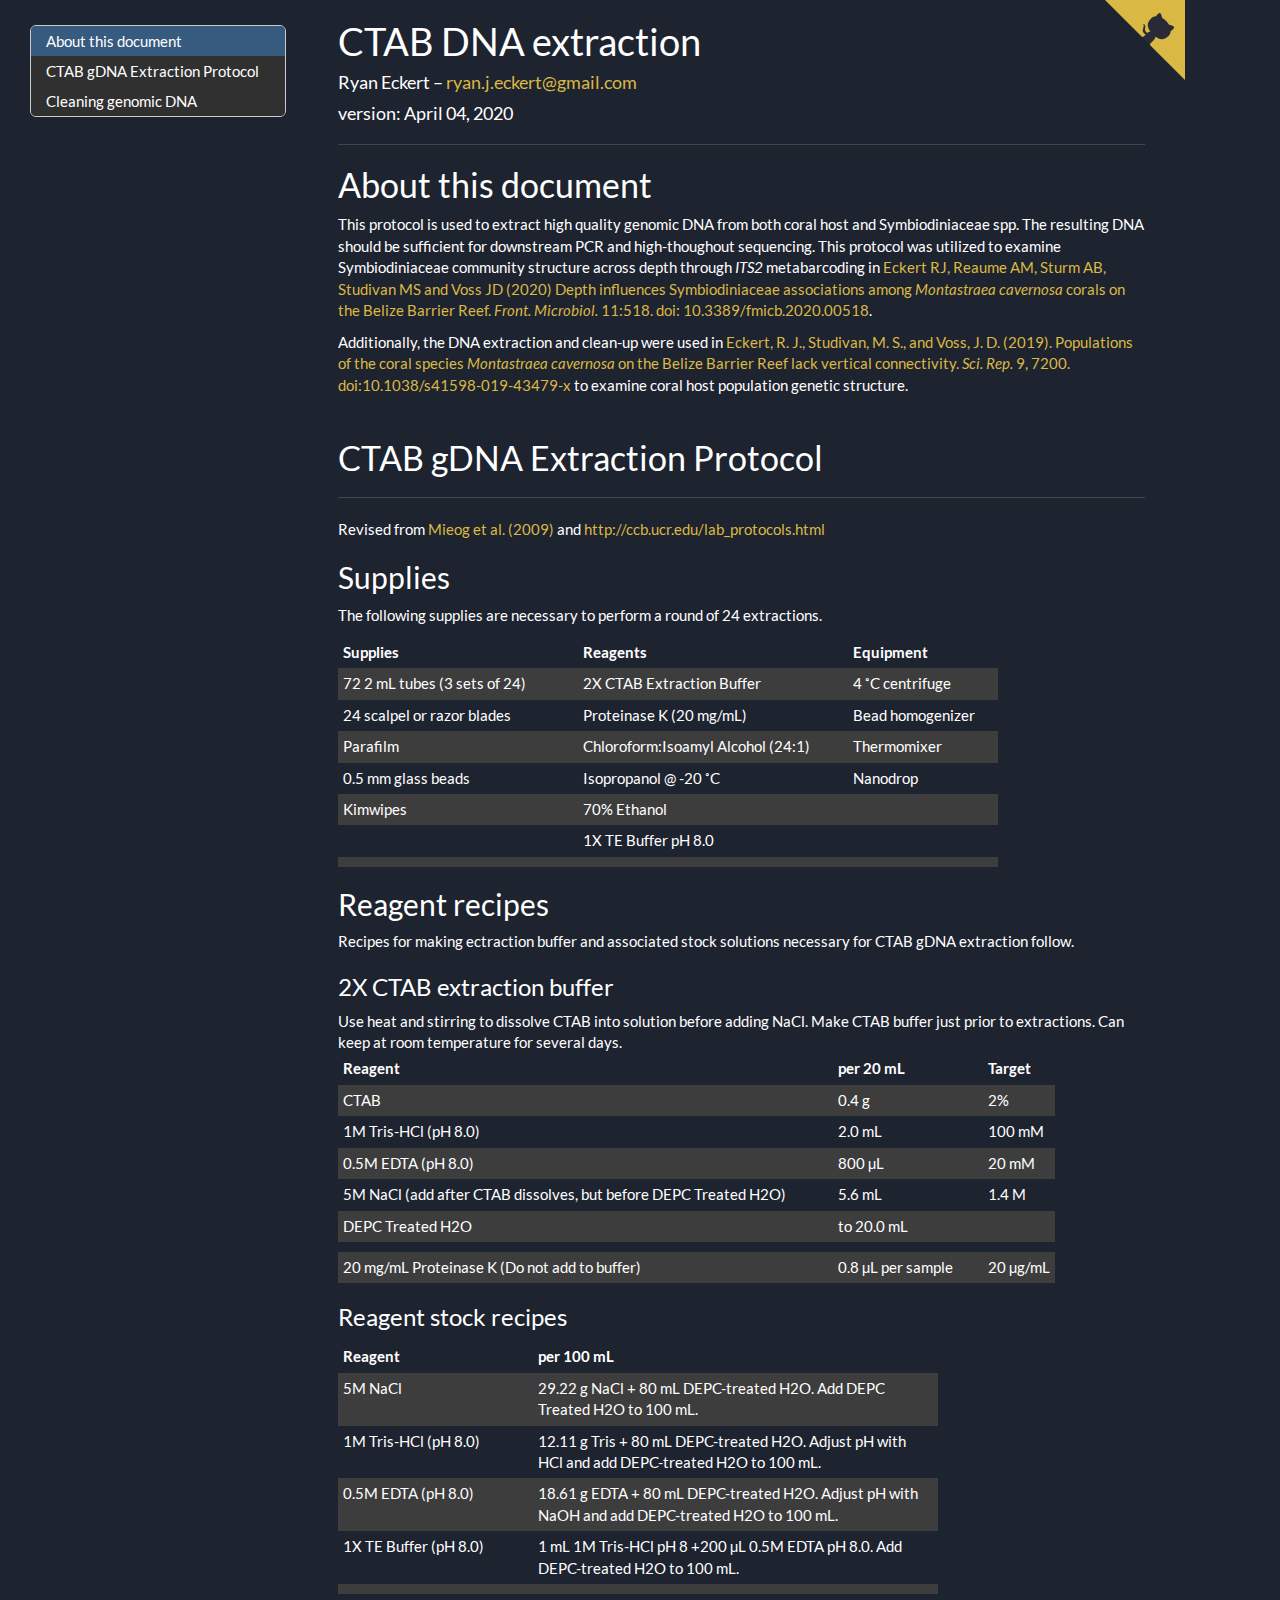
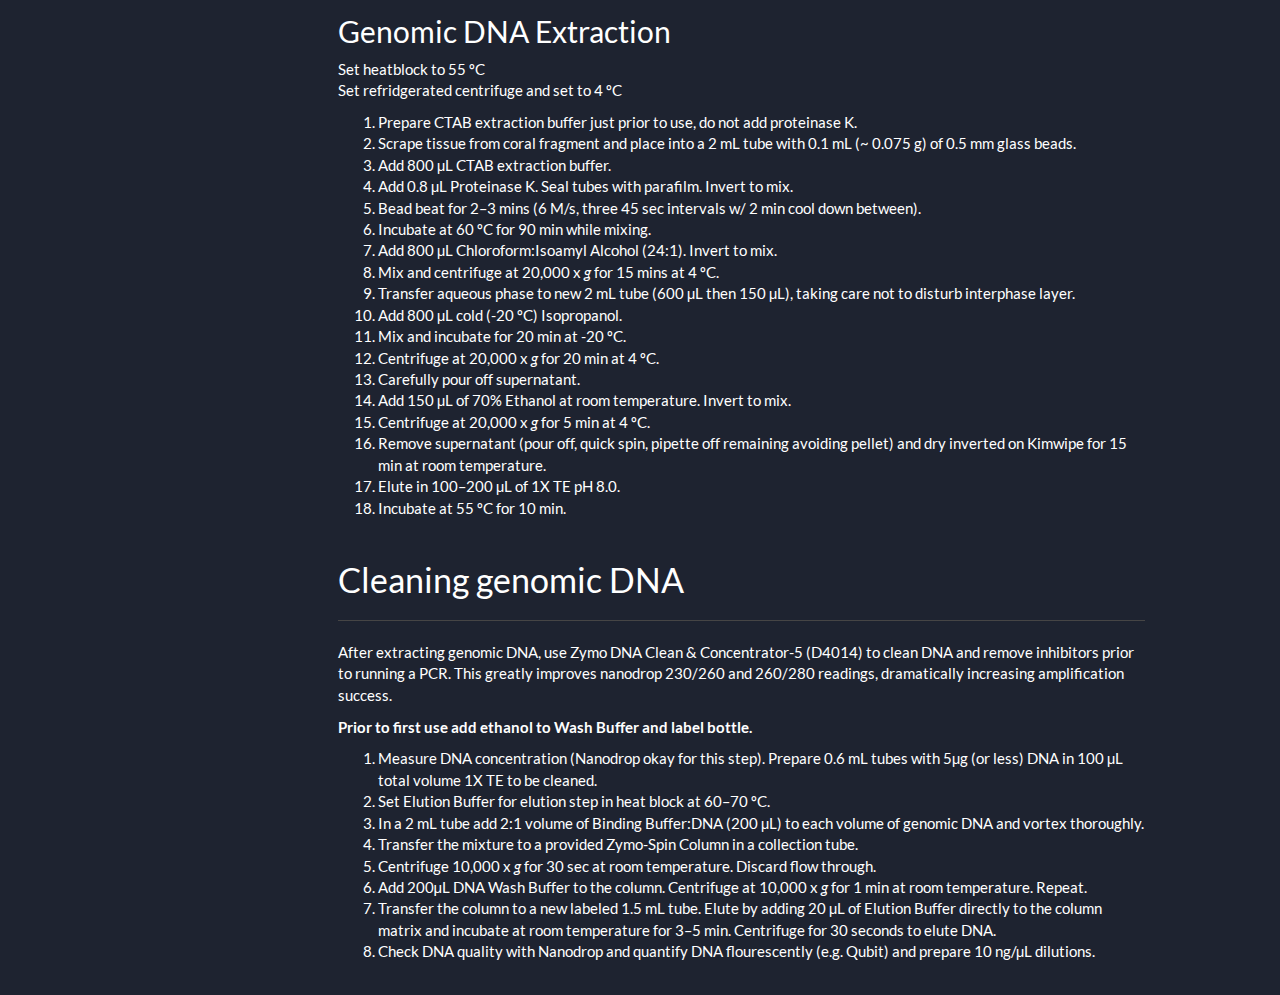
==== CTAB_protocol/index.html @ 5ffa69a3 "update" ====
<!DOCTYPE html>

<html>

<head>

<meta charset="utf-8" />
<meta name="generator" content="pandoc" />
<meta http-equiv="X-UA-Compatible" content="IE=EDGE" />


<meta name="author" content="Ryan Eckert – ryan.j.eckert@gmail.com" />


<title>CTAB DNA extraction</title>

<script>/*! jQuery v1.11.3 | (c) 2005, 2015 jQuery Foundation, Inc. | jquery.org/license */
!function(a,b){"object"==typeof module&&"object"==typeof module.exports?module.exports=a.document?b(a,!0):function(a){if(!a.document)throw new Error("jQuery requires a window with a document");return b(a)}:b(a)}("undefined"!=typeof window?window:this,function(a,b){var c=[],d=c.slice,e=c.concat,f=c.push,g=c.indexOf,h={},i=h.toString,j=h.hasOwnProperty,k={},l="1.11.3",m=function(a,b){return new m.fn.init(a,b)},n=/^[\s\uFEFF\xA0]+|[\s\uFEFF\xA0]+$/g,o=/^-ms-/,p=/-([\da-z])/gi,q=function(a,b){return b.toUpperCase()};m.fn=m.prototype={jquery:l,constructor:m,selector:"",length:0,toArray:function(){return d.call(this)},get:function(a){return null!=a?0>a?this[a+this.length]:this[a]:d.call(this)},pushStack:function(a){var b=m.merge(this.constructor(),a);return b.prevObject=this,b.context=this.context,b},each:function(a,b){return m.each(this,a,b)},map:function(a){return this.pushStack(m.map(this,function(b,c){return a.call(b,c,b)}))},slice:function(){return this.pushStack(d.apply(this,arguments))},first:function(){return this.eq(0)},last:function(){return this.eq(-1)},eq:function(a){var b=this.length,c=+a+(0>a?b:0);return this.pushStack(c>=0&&b>c?[this[c]]:[])},end:function(){return this.prevObject||this.constructor(null)},push:f,sort:c.sort,splice:c.splice},m.extend=m.fn.extend=function(){var a,b,c,d,e,f,g=arguments[0]||{},h=1,i=arguments.length,j=!1;for("boolean"==typeof g&&(j=g,g=arguments[h]||{},h++),"object"==typeof g||m.isFunction(g)||(g={}),h===i&&(g=this,h--);i>h;h++)if(null!=(e=arguments[h]))for(d in e)a=g[d],c=e[d],g!==c&&(j&&c&&(m.isPlainObject(c)||(b=m.isArray(c)))?(b?(b=!1,f=a&&m.isArray(a)?a:[]):f=a&&m.isPlainObject(a)?a:{},g[d]=m.extend(j,f,c)):void 0!==c&&(g[d]=c));return g},m.extend({expando:"jQuery"+(l+Math.random()).replace(/\D/g,""),isReady:!0,error:function(a){throw new Error(a)},noop:function(){},isFunction:function(a){return"function"===m.type(a)},isArray:Array.isArray||function(a){return"array"===m.type(a)},isWindow:function(a){return null!=a&&a==a.window},isNumeric:function(a){return!m.isArray(a)&&a-parseFloat(a)+1>=0},isEmptyObject:function(a){var b;for(b in a)return!1;return!0},isPlainObject:function(a){var b;if(!a||"object"!==m.type(a)||a.nodeType||m.isWindow(a))return!1;try{if(a.constructor&&!j.call(a,"constructor")&&!j.call(a.constructor.prototype,"isPrototypeOf"))return!1}catch(c){return!1}if(k.ownLast)for(b in a)return j.call(a,b);for(b in a);return void 0===b||j.call(a,b)},type:function(a){return null==a?a+"":"object"==typeof a||"function"==typeof a?h[i.call(a)]||"object":typeof a},globalEval:function(b){b&&m.trim(b)&&(a.execScript||function(b){a.eval.call(a,b)})(b)},camelCase:function(a){return a.replace(o,"ms-").replace(p,q)},nodeName:function(a,b){return a.nodeName&&a.nodeName.toLowerCase()===b.toLowerCase()},each:function(a,b,c){var d,e=0,f=a.length,g=r(a);if(c){if(g){for(;f>e;e++)if(d=b.apply(a[e],c),d===!1)break}else for(e in a)if(d=b.apply(a[e],c),d===!1)break}else if(g){for(;f>e;e++)if(d=b.call(a[e],e,a[e]),d===!1)break}else for(e in a)if(d=b.call(a[e],e,a[e]),d===!1)break;return a},trim:function(a){return null==a?"":(a+"").replace(n,"")},makeArray:function(a,b){var c=b||[];return null!=a&&(r(Object(a))?m.merge(c,"string"==typeof a?[a]:a):f.call(c,a)),c},inArray:function(a,b,c){var d;if(b){if(g)return g.call(b,a,c);for(d=b.length,c=c?0>c?Math.max(0,d+c):c:0;d>c;c++)if(c in b&&b[c]===a)return c}return-1},merge:function(a,b){var c=+b.length,d=0,e=a.length;while(c>d)a[e++]=b[d++];if(c!==c)while(void 0!==b[d])a[e++]=b[d++];return a.length=e,a},grep:function(a,b,c){for(var d,e=[],f=0,g=a.length,h=!c;g>f;f++)d=!b(a[f],f),d!==h&&e.push(a[f]);return e},map:function(a,b,c){var d,f=0,g=a.length,h=r(a),i=[];if(h)for(;g>f;f++)d=b(a[f],f,c),null!=d&&i.push(d);else for(f in a)d=b(a[f],f,c),null!=d&&i.push(d);return e.apply([],i)},guid:1,proxy:function(a,b){var c,e,f;return"string"==typeof b&&(f=a[b],b=a,a=f),m.isFunction(a)?(c=d.call(arguments,2),e=function(){return a.apply(b||this,c.concat(d.call(arguments)))},e.guid=a.guid=a.guid||m.guid++,e):void 0},now:function(){return+new Date},support:k}),m.each("Boolean Number String Function Array Date RegExp Object Error".split(" "),function(a,b){h["[object "+b+"]"]=b.toLowerCase()});function r(a){var b="length"in a&&a.length,c=m.type(a);return"function"===c||m.isWindow(a)?!1:1===a.nodeType&&b?!0:"array"===c||0===b||"number"==typeof b&&b>0&&b-1 in a}var s=function(a){var b,c,d,e,f,g,h,i,j,k,l,m,n,o,p,q,r,s,t,u="sizzle"+1*new Date,v=a.document,w=0,x=0,y=ha(),z=ha(),A=ha(),B=function(a,b){return a===b&&(l=!0),0},C=1<<31,D={}.hasOwnProperty,E=[],F=E.pop,G=E.push,H=E.push,I=E.slice,J=function(a,b){for(var c=0,d=a.length;d>c;c++)if(a[c]===b)return c;return-1},K="checked|selected|async|autofocus|autoplay|controls|defer|disabled|hidden|ismap|loop|multiple|open|readonly|required|scoped",L="[\\x20\\t\\r\\n\\f]",M="(?:\\\\.|[\\w-]|[^\\x00-\\xa0])+",N=M.replace("w","w#"),O="\\["+L+"*("+M+")(?:"+L+"*([*^$|!~]?=)"+L+"*(?:'((?:\\\\.|[^\\\\'])*)'|\"((?:\\\\.|[^\\\\\"])*)\"|("+N+"))|)"+L+"*\\]",P=":("+M+")(?:\\((('((?:\\\\.|[^\\\\'])*)'|\"((?:\\\\.|[^\\\\\"])*)\")|((?:\\\\.|[^\\\\()[\\]]|"+O+")*)|.*)\\)|)",Q=new RegExp(L+"+","g"),R=new RegExp("^"+L+"+|((?:^|[^\\\\])(?:\\\\.)*)"+L+"+$","g"),S=new RegExp("^"+L+"*,"+L+"*"),T=new RegExp("^"+L+"*([>+~]|"+L+")"+L+"*"),U=new RegExp("="+L+"*([^\\]'\"]*?)"+L+"*\\]","g"),V=new RegExp(P),W=new RegExp("^"+N+"$"),X={ID:new RegExp("^#("+M+")"),CLASS:new RegExp("^\\.("+M+")"),TAG:new RegExp("^("+M.replace("w","w*")+")"),ATTR:new RegExp("^"+O),PSEUDO:new RegExp("^"+P),CHILD:new RegExp("^:(only|first|last|nth|nth-last)-(child|of-type)(?:\\("+L+"*(even|odd|(([+-]|)(\\d*)n|)"+L+"*(?:([+-]|)"+L+"*(\\d+)|))"+L+"*\\)|)","i"),bool:new RegExp("^(?:"+K+")$","i"),needsContext:new RegExp("^"+L+"*[>+~]|:(even|odd|eq|gt|lt|nth|first|last)(?:\\("+L+"*((?:-\\d)?\\d*)"+L+"*\\)|)(?=[^-]|$)","i")},Y=/^(?:input|select|textarea|button)$/i,Z=/^h\d$/i,$=/^[^{]+\{\s*\[native \w/,_=/^(?:#([\w-]+)|(\w+)|\.([\w-]+))$/,aa=/[+~]/,ba=/'|\\/g,ca=new RegExp("\\\\([\\da-f]{1,6}"+L+"?|("+L+")|.)","ig"),da=function(a,b,c){var d="0x"+b-65536;return d!==d||c?b:0>d?String.fromCharCode(d+65536):String.fromCharCode(d>>10|55296,1023&d|56320)},ea=function(){m()};try{H.apply(E=I.call(v.childNodes),v.childNodes),E[v.childNodes.length].nodeType}catch(fa){H={apply:E.length?function(a,b){G.apply(a,I.call(b))}:function(a,b){var c=a.length,d=0;while(a[c++]=b[d++]);a.length=c-1}}}function ga(a,b,d,e){var f,h,j,k,l,o,r,s,w,x;if((b?b.ownerDocument||b:v)!==n&&m(b),b=b||n,d=d||[],k=b.nodeType,"string"!=typeof a||!a||1!==k&&9!==k&&11!==k)return d;if(!e&&p){if(11!==k&&(f=_.exec(a)))if(j=f[1]){if(9===k){if(h=b.getElementById(j),!h||!h.parentNode)return d;if(h.id===j)return d.push(h),d}else if(b.ownerDocument&&(h=b.ownerDocument.getElementById(j))&&t(b,h)&&h.id===j)return d.push(h),d}else{if(f[2])return H.apply(d,b.getElementsByTagName(a)),d;if((j=f[3])&&c.getElementsByClassName)return H.apply(d,b.getElementsByClassName(j)),d}if(c.qsa&&(!q||!q.test(a))){if(s=r=u,w=b,x=1!==k&&a,1===k&&"object"!==b.nodeName.toLowerCase()){o=g(a),(r=b.getAttribute("id"))?s=r.replace(ba,"\\$&"):b.setAttribute("id",s),s="[id='"+s+"'] ",l=o.length;while(l--)o[l]=s+ra(o[l]);w=aa.test(a)&&pa(b.parentNode)||b,x=o.join(",")}if(x)try{return H.apply(d,w.querySelectorAll(x)),d}catch(y){}finally{r||b.removeAttribute("id")}}}return i(a.replace(R,"$1"),b,d,e)}function ha(){var a=[];function b(c,e){return a.push(c+" ")>d.cacheLength&&delete b[a.shift()],b[c+" "]=e}return b}function ia(a){return a[u]=!0,a}function ja(a){var b=n.createElement("div");try{return!!a(b)}catch(c){return!1}finally{b.parentNode&&b.parentNode.removeChild(b),b=null}}function ka(a,b){var c=a.split("|"),e=a.length;while(e--)d.attrHandle[c[e]]=b}function la(a,b){var c=b&&a,d=c&&1===a.nodeType&&1===b.nodeType&&(~b.sourceIndex||C)-(~a.sourceIndex||C);if(d)return d;if(c)while(c=c.nextSibling)if(c===b)return-1;return a?1:-1}function ma(a){return function(b){var c=b.nodeName.toLowerCase();return"input"===c&&b.type===a}}function na(a){return function(b){var c=b.nodeName.toLowerCase();return("input"===c||"button"===c)&&b.type===a}}function oa(a){return ia(function(b){return b=+b,ia(function(c,d){var e,f=a([],c.length,b),g=f.length;while(g--)c[e=f[g]]&&(c[e]=!(d[e]=c[e]))})})}function pa(a){return a&&"undefined"!=typeof a.getElementsByTagName&&a}c=ga.support={},f=ga.isXML=function(a){var b=a&&(a.ownerDocument||a).documentElement;return b?"HTML"!==b.nodeName:!1},m=ga.setDocument=function(a){var b,e,g=a?a.ownerDocument||a:v;return g!==n&&9===g.nodeType&&g.documentElement?(n=g,o=g.documentElement,e=g.defaultView,e&&e!==e.top&&(e.addEventListener?e.addEventListener("unload",ea,!1):e.attachEvent&&e.attachEvent("onunload",ea)),p=!f(g),c.attributes=ja(function(a){return a.className="i",!a.getAttribute("className")}),c.getElementsByTagName=ja(function(a){return a.appendChild(g.createComment("")),!a.getElementsByTagName("*").length}),c.getElementsByClassName=$.test(g.getElementsByClassName),c.getById=ja(function(a){return o.appendChild(a).id=u,!g.getElementsByName||!g.getElementsByName(u).length}),c.getById?(d.find.ID=function(a,b){if("undefined"!=typeof b.getElementById&&p){var c=b.getElementById(a);return c&&c.parentNode?[c]:[]}},d.filter.ID=function(a){var b=a.replace(ca,da);return function(a){return a.getAttribute("id")===b}}):(delete d.find.ID,d.filter.ID=function(a){var b=a.replace(ca,da);return function(a){var c="undefined"!=typeof a.getAttributeNode&&a.getAttributeNode("id");return c&&c.value===b}}),d.find.TAG=c.getElementsByTagName?function(a,b){return"undefined"!=typeof b.getElementsByTagName?b.getElementsByTagName(a):c.qsa?b.querySelectorAll(a):void 0}:function(a,b){var c,d=[],e=0,f=b.getElementsByTagName(a);if("*"===a){while(c=f[e++])1===c.nodeType&&d.push(c);return d}return f},d.find.CLASS=c.getElementsByClassName&&function(a,b){return p?b.getElementsByClassName(a):void 0},r=[],q=[],(c.qsa=$.test(g.querySelectorAll))&&(ja(function(a){o.appendChild(a).innerHTML="<a id='"+u+"'></a><select id='"+u+"-\f]' msallowcapture=''><option selected=''></option></select>",a.querySelectorAll("[msallowcapture^='']").length&&q.push("[*^$]="+L+"*(?:''|\"\")"),a.querySelectorAll("[selected]").length||q.push("\\["+L+"*(?:value|"+K+")"),a.querySelectorAll("[id~="+u+"-]").length||q.push("~="),a.querySelectorAll(":checked").length||q.push(":checked"),a.querySelectorAll("a#"+u+"+*").length||q.push(".#.+[+~]")}),ja(function(a){var b=g.createElement("input");b.setAttribute("type","hidden"),a.appendChild(b).setAttribute("name","D"),a.querySelectorAll("[name=d]").length&&q.push("name"+L+"*[*^$|!~]?="),a.querySelectorAll(":enabled").length||q.push(":enabled",":disabled"),a.querySelectorAll("*,:x"),q.push(",.*:")})),(c.matchesSelector=$.test(s=o.matches||o.webkitMatchesSelector||o.mozMatchesSelector||o.oMatchesSelector||o.msMatchesSelector))&&ja(function(a){c.disconnectedMatch=s.call(a,"div"),s.call(a,"[s!='']:x"),r.push("!=",P)}),q=q.length&&new RegExp(q.join("|")),r=r.length&&new RegExp(r.join("|")),b=$.test(o.compareDocumentPosition),t=b||$.test(o.contains)?function(a,b){var c=9===a.nodeType?a.documentElement:a,d=b&&b.parentNode;return a===d||!(!d||1!==d.nodeType||!(c.contains?c.contains(d):a.compareDocumentPosition&&16&a.compareDocumentPosition(d)))}:function(a,b){if(b)while(b=b.parentNode)if(b===a)return!0;return!1},B=b?function(a,b){if(a===b)return l=!0,0;var d=!a.compareDocumentPosition-!b.compareDocumentPosition;return d?d:(d=(a.ownerDocument||a)===(b.ownerDocument||b)?a.compareDocumentPosition(b):1,1&d||!c.sortDetached&&b.compareDocumentPosition(a)===d?a===g||a.ownerDocument===v&&t(v,a)?-1:b===g||b.ownerDocument===v&&t(v,b)?1:k?J(k,a)-J(k,b):0:4&d?-1:1)}:function(a,b){if(a===b)return l=!0,0;var c,d=0,e=a.parentNode,f=b.parentNode,h=[a],i=[b];if(!e||!f)return a===g?-1:b===g?1:e?-1:f?1:k?J(k,a)-J(k,b):0;if(e===f)return la(a,b);c=a;while(c=c.parentNode)h.unshift(c);c=b;while(c=c.parentNode)i.unshift(c);while(h[d]===i[d])d++;return d?la(h[d],i[d]):h[d]===v?-1:i[d]===v?1:0},g):n},ga.matches=function(a,b){return ga(a,null,null,b)},ga.matchesSelector=function(a,b){if((a.ownerDocument||a)!==n&&m(a),b=b.replace(U,"='$1']"),!(!c.matchesSelector||!p||r&&r.test(b)||q&&q.test(b)))try{var d=s.call(a,b);if(d||c.disconnectedMatch||a.document&&11!==a.document.nodeType)return d}catch(e){}return ga(b,n,null,[a]).length>0},ga.contains=function(a,b){return(a.ownerDocument||a)!==n&&m(a),t(a,b)},ga.attr=function(a,b){(a.ownerDocument||a)!==n&&m(a);var e=d.attrHandle[b.toLowerCase()],f=e&&D.call(d.attrHandle,b.toLowerCase())?e(a,b,!p):void 0;return void 0!==f?f:c.attributes||!p?a.getAttribute(b):(f=a.getAttributeNode(b))&&f.specified?f.value:null},ga.error=function(a){throw new Error("Syntax error, unrecognized expression: "+a)},ga.uniqueSort=function(a){var b,d=[],e=0,f=0;if(l=!c.detectDuplicates,k=!c.sortStable&&a.slice(0),a.sort(B),l){while(b=a[f++])b===a[f]&&(e=d.push(f));while(e--)a.splice(d[e],1)}return k=null,a},e=ga.getText=function(a){var b,c="",d=0,f=a.nodeType;if(f){if(1===f||9===f||11===f){if("string"==typeof a.textContent)return a.textContent;for(a=a.firstChild;a;a=a.nextSibling)c+=e(a)}else if(3===f||4===f)return a.nodeValue}else while(b=a[d++])c+=e(b);return c},d=ga.selectors={cacheLength:50,createPseudo:ia,match:X,attrHandle:{},find:{},relative:{">":{dir:"parentNode",first:!0}," ":{dir:"parentNode"},"+":{dir:"previousSibling",first:!0},"~":{dir:"previousSibling"}},preFilter:{ATTR:function(a){return a[1]=a[1].replace(ca,da),a[3]=(a[3]||a[4]||a[5]||"").replace(ca,da),"~="===a[2]&&(a[3]=" "+a[3]+" "),a.slice(0,4)},CHILD:function(a){return a[1]=a[1].toLowerCase(),"nth"===a[1].slice(0,3)?(a[3]||ga.error(a[0]),a[4]=+(a[4]?a[5]+(a[6]||1):2*("even"===a[3]||"odd"===a[3])),a[5]=+(a[7]+a[8]||"odd"===a[3])):a[3]&&ga.error(a[0]),a},PSEUDO:function(a){var b,c=!a[6]&&a[2];return X.CHILD.test(a[0])?null:(a[3]?a[2]=a[4]||a[5]||"":c&&V.test(c)&&(b=g(c,!0))&&(b=c.indexOf(")",c.length-b)-c.length)&&(a[0]=a[0].slice(0,b),a[2]=c.slice(0,b)),a.slice(0,3))}},filter:{TAG:function(a){var b=a.replace(ca,da).toLowerCase();return"*"===a?function(){return!0}:function(a){return a.nodeName&&a.nodeName.toLowerCase()===b}},CLASS:function(a){var b=y[a+" "];return b||(b=new RegExp("(^|"+L+")"+a+"("+L+"|$)"))&&y(a,function(a){return b.test("string"==typeof a.className&&a.className||"undefined"!=typeof a.getAttribute&&a.getAttribute("class")||"")})},ATTR:function(a,b,c){return function(d){var e=ga.attr(d,a);return null==e?"!="===b:b?(e+="","="===b?e===c:"!="===b?e!==c:"^="===b?c&&0===e.indexOf(c):"*="===b?c&&e.indexOf(c)>-1:"$="===b?c&&e.slice(-c.length)===c:"~="===b?(" "+e.replace(Q," ")+" ").indexOf(c)>-1:"|="===b?e===c||e.slice(0,c.length+1)===c+"-":!1):!0}},CHILD:function(a,b,c,d,e){var f="nth"!==a.slice(0,3),g="last"!==a.slice(-4),h="of-type"===b;return 1===d&&0===e?function(a){return!!a.parentNode}:function(b,c,i){var j,k,l,m,n,o,p=f!==g?"nextSibling":"previousSibling",q=b.parentNode,r=h&&b.nodeName.toLowerCase(),s=!i&&!h;if(q){if(f){while(p){l=b;while(l=l[p])if(h?l.nodeName.toLowerCase()===r:1===l.nodeType)return!1;o=p="only"===a&&!o&&"nextSibling"}return!0}if(o=[g?q.firstChild:q.lastChild],g&&s){k=q[u]||(q[u]={}),j=k[a]||[],n=j[0]===w&&j[1],m=j[0]===w&&j[2],l=n&&q.childNodes[n];while(l=++n&&l&&l[p]||(m=n=0)||o.pop())if(1===l.nodeType&&++m&&l===b){k[a]=[w,n,m];break}}else if(s&&(j=(b[u]||(b[u]={}))[a])&&j[0]===w)m=j[1];else while(l=++n&&l&&l[p]||(m=n=0)||o.pop())if((h?l.nodeName.toLowerCase()===r:1===l.nodeType)&&++m&&(s&&((l[u]||(l[u]={}))[a]=[w,m]),l===b))break;return m-=e,m===d||m%d===0&&m/d>=0}}},PSEUDO:function(a,b){var c,e=d.pseudos[a]||d.setFilters[a.toLowerCase()]||ga.error("unsupported pseudo: "+a);return e[u]?e(b):e.length>1?(c=[a,a,"",b],d.setFilters.hasOwnProperty(a.toLowerCase())?ia(function(a,c){var d,f=e(a,b),g=f.length;while(g--)d=J(a,f[g]),a[d]=!(c[d]=f[g])}):function(a){return e(a,0,c)}):e}},pseudos:{not:ia(function(a){var b=[],c=[],d=h(a.replace(R,"$1"));return d[u]?ia(function(a,b,c,e){var f,g=d(a,null,e,[]),h=a.length;while(h--)(f=g[h])&&(a[h]=!(b[h]=f))}):function(a,e,f){return b[0]=a,d(b,null,f,c),b[0]=null,!c.pop()}}),has:ia(function(a){return function(b){return ga(a,b).length>0}}),contains:ia(function(a){return a=a.replace(ca,da),function(b){return(b.textContent||b.innerText||e(b)).indexOf(a)>-1}}),lang:ia(function(a){return W.test(a||"")||ga.error("unsupported lang: "+a),a=a.replace(ca,da).toLowerCase(),function(b){var c;do if(c=p?b.lang:b.getAttribute("xml:lang")||b.getAttribute("lang"))return c=c.toLowerCase(),c===a||0===c.indexOf(a+"-");while((b=b.parentNode)&&1===b.nodeType);return!1}}),target:function(b){var c=a.location&&a.location.hash;return c&&c.slice(1)===b.id},root:function(a){return a===o},focus:function(a){return a===n.activeElement&&(!n.hasFocus||n.hasFocus())&&!!(a.type||a.href||~a.tabIndex)},enabled:function(a){return a.disabled===!1},disabled:function(a){return a.disabled===!0},checked:function(a){var b=a.nodeName.toLowerCase();return"input"===b&&!!a.checked||"option"===b&&!!a.selected},selected:function(a){return a.parentNode&&a.parentNode.selectedIndex,a.selected===!0},empty:function(a){for(a=a.firstChild;a;a=a.nextSibling)if(a.nodeType<6)return!1;return!0},parent:function(a){return!d.pseudos.empty(a)},header:function(a){return Z.test(a.nodeName)},input:function(a){return Y.test(a.nodeName)},button:function(a){var b=a.nodeName.toLowerCase();return"input"===b&&"button"===a.type||"button"===b},text:function(a){var b;return"input"===a.nodeName.toLowerCase()&&"text"===a.type&&(null==(b=a.getAttribute("type"))||"text"===b.toLowerCase())},first:oa(function(){return[0]}),last:oa(function(a,b){return[b-1]}),eq:oa(function(a,b,c){return[0>c?c+b:c]}),even:oa(function(a,b){for(var c=0;b>c;c+=2)a.push(c);return a}),odd:oa(function(a,b){for(var c=1;b>c;c+=2)a.push(c);return a}),lt:oa(function(a,b,c){for(var d=0>c?c+b:c;--d>=0;)a.push(d);return a}),gt:oa(function(a,b,c){for(var d=0>c?c+b:c;++d<b;)a.push(d);return a})}},d.pseudos.nth=d.pseudos.eq;for(b in{radio:!0,checkbox:!0,file:!0,password:!0,image:!0})d.pseudos[b]=ma(b);for(b in{submit:!0,reset:!0})d.pseudos[b]=na(b);function qa(){}qa.prototype=d.filters=d.pseudos,d.setFilters=new qa,g=ga.tokenize=function(a,b){var c,e,f,g,h,i,j,k=z[a+" "];if(k)return b?0:k.slice(0);h=a,i=[],j=d.preFilter;while(h){(!c||(e=S.exec(h)))&&(e&&(h=h.slice(e[0].length)||h),i.push(f=[])),c=!1,(e=T.exec(h))&&(c=e.shift(),f.push({value:c,type:e[0].replace(R," ")}),h=h.slice(c.length));for(g in d.filter)!(e=X[g].exec(h))||j[g]&&!(e=j[g](e))||(c=e.shift(),f.push({value:c,type:g,matches:e}),h=h.slice(c.length));if(!c)break}return b?h.length:h?ga.error(a):z(a,i).slice(0)};function ra(a){for(var b=0,c=a.length,d="";c>b;b++)d+=a[b].value;return d}function sa(a,b,c){var d=b.dir,e=c&&"parentNode"===d,f=x++;return b.first?function(b,c,f){while(b=b[d])if(1===b.nodeType||e)return a(b,c,f)}:function(b,c,g){var h,i,j=[w,f];if(g){while(b=b[d])if((1===b.nodeType||e)&&a(b,c,g))return!0}else while(b=b[d])if(1===b.nodeType||e){if(i=b[u]||(b[u]={}),(h=i[d])&&h[0]===w&&h[1]===f)return j[2]=h[2];if(i[d]=j,j[2]=a(b,c,g))return!0}}}function ta(a){return a.length>1?function(b,c,d){var e=a.length;while(e--)if(!a[e](b,c,d))return!1;return!0}:a[0]}function ua(a,b,c){for(var d=0,e=b.length;e>d;d++)ga(a,b[d],c);return c}function va(a,b,c,d,e){for(var f,g=[],h=0,i=a.length,j=null!=b;i>h;h++)(f=a[h])&&(!c||c(f,d,e))&&(g.push(f),j&&b.push(h));return g}function wa(a,b,c,d,e,f){return d&&!d[u]&&(d=wa(d)),e&&!e[u]&&(e=wa(e,f)),ia(function(f,g,h,i){var j,k,l,m=[],n=[],o=g.length,p=f||ua(b||"*",h.nodeType?[h]:h,[]),q=!a||!f&&b?p:va(p,m,a,h,i),r=c?e||(f?a:o||d)?[]:g:q;if(c&&c(q,r,h,i),d){j=va(r,n),d(j,[],h,i),k=j.length;while(k--)(l=j[k])&&(r[n[k]]=!(q[n[k]]=l))}if(f){if(e||a){if(e){j=[],k=r.length;while(k--)(l=r[k])&&j.push(q[k]=l);e(null,r=[],j,i)}k=r.length;while(k--)(l=r[k])&&(j=e?J(f,l):m[k])>-1&&(f[j]=!(g[j]=l))}}else r=va(r===g?r.splice(o,r.length):r),e?e(null,g,r,i):H.apply(g,r)})}function xa(a){for(var b,c,e,f=a.length,g=d.relative[a[0].type],h=g||d.relative[" "],i=g?1:0,k=sa(function(a){return a===b},h,!0),l=sa(function(a){return J(b,a)>-1},h,!0),m=[function(a,c,d){var e=!g&&(d||c!==j)||((b=c).nodeType?k(a,c,d):l(a,c,d));return b=null,e}];f>i;i++)if(c=d.relative[a[i].type])m=[sa(ta(m),c)];else{if(c=d.filter[a[i].type].apply(null,a[i].matches),c[u]){for(e=++i;f>e;e++)if(d.relative[a[e].type])break;return wa(i>1&&ta(m),i>1&&ra(a.slice(0,i-1).concat({value:" "===a[i-2].type?"*":""})).replace(R,"$1"),c,e>i&&xa(a.slice(i,e)),f>e&&xa(a=a.slice(e)),f>e&&ra(a))}m.push(c)}return ta(m)}function ya(a,b){var c=b.length>0,e=a.length>0,f=function(f,g,h,i,k){var l,m,o,p=0,q="0",r=f&&[],s=[],t=j,u=f||e&&d.find.TAG("*",k),v=w+=null==t?1:Math.random()||.1,x=u.length;for(k&&(j=g!==n&&g);q!==x&&null!=(l=u[q]);q++){if(e&&l){m=0;while(o=a[m++])if(o(l,g,h)){i.push(l);break}k&&(w=v)}c&&((l=!o&&l)&&p--,f&&r.push(l))}if(p+=q,c&&q!==p){m=0;while(o=b[m++])o(r,s,g,h);if(f){if(p>0)while(q--)r[q]||s[q]||(s[q]=F.call(i));s=va(s)}H.apply(i,s),k&&!f&&s.length>0&&p+b.length>1&&ga.uniqueSort(i)}return k&&(w=v,j=t),r};return c?ia(f):f}return h=ga.compile=function(a,b){var c,d=[],e=[],f=A[a+" "];if(!f){b||(b=g(a)),c=b.length;while(c--)f=xa(b[c]),f[u]?d.push(f):e.push(f);f=A(a,ya(e,d)),f.selector=a}return f},i=ga.select=function(a,b,e,f){var i,j,k,l,m,n="function"==typeof a&&a,o=!f&&g(a=n.selector||a);if(e=e||[],1===o.length){if(j=o[0]=o[0].slice(0),j.length>2&&"ID"===(k=j[0]).type&&c.getById&&9===b.nodeType&&p&&d.relative[j[1].type]){if(b=(d.find.ID(k.matches[0].replace(ca,da),b)||[])[0],!b)return e;n&&(b=b.parentNode),a=a.slice(j.shift().value.length)}i=X.needsContext.test(a)?0:j.length;while(i--){if(k=j[i],d.relative[l=k.type])break;if((m=d.find[l])&&(f=m(k.matches[0].replace(ca,da),aa.test(j[0].type)&&pa(b.parentNode)||b))){if(j.splice(i,1),a=f.length&&ra(j),!a)return H.apply(e,f),e;break}}}return(n||h(a,o))(f,b,!p,e,aa.test(a)&&pa(b.parentNode)||b),e},c.sortStable=u.split("").sort(B).join("")===u,c.detectDuplicates=!!l,m(),c.sortDetached=ja(function(a){return 1&a.compareDocumentPosition(n.createElement("div"))}),ja(function(a){return a.innerHTML="<a href='#'></a>","#"===a.firstChild.getAttribute("href")})||ka("type|href|height|width",function(a,b,c){return c?void 0:a.getAttribute(b,"type"===b.toLowerCase()?1:2)}),c.attributes&&ja(function(a){return a.innerHTML="<input/>",a.firstChild.setAttribute("value",""),""===a.firstChild.getAttribute("value")})||ka("value",function(a,b,c){return c||"input"!==a.nodeName.toLowerCase()?void 0:a.defaultValue}),ja(function(a){return null==a.getAttribute("disabled")})||ka(K,function(a,b,c){var d;return c?void 0:a[b]===!0?b.toLowerCase():(d=a.getAttributeNode(b))&&d.specified?d.value:null}),ga}(a);m.find=s,m.expr=s.selectors,m.expr[":"]=m.expr.pseudos,m.unique=s.uniqueSort,m.text=s.getText,m.isXMLDoc=s.isXML,m.contains=s.contains;var t=m.expr.match.needsContext,u=/^<(\w+)\s*\/?>(?:<\/\1>|)$/,v=/^.[^:#\[\.,]*$/;function w(a,b,c){if(m.isFunction(b))return m.grep(a,function(a,d){return!!b.call(a,d,a)!==c});if(b.nodeType)return m.grep(a,function(a){return a===b!==c});if("string"==typeof b){if(v.test(b))return m.filter(b,a,c);b=m.filter(b,a)}return m.grep(a,function(a){return m.inArray(a,b)>=0!==c})}m.filter=function(a,b,c){var d=b[0];return c&&(a=":not("+a+")"),1===b.length&&1===d.nodeType?m.find.matchesSelector(d,a)?[d]:[]:m.find.matches(a,m.grep(b,function(a){return 1===a.nodeType}))},m.fn.extend({find:function(a){var b,c=[],d=this,e=d.length;if("string"!=typeof a)return this.pushStack(m(a).filter(function(){for(b=0;e>b;b++)if(m.contains(d[b],this))return!0}));for(b=0;e>b;b++)m.find(a,d[b],c);return c=this.pushStack(e>1?m.unique(c):c),c.selector=this.selector?this.selector+" "+a:a,c},filter:function(a){return this.pushStack(w(this,a||[],!1))},not:function(a){return this.pushStack(w(this,a||[],!0))},is:function(a){return!!w(this,"string"==typeof a&&t.test(a)?m(a):a||[],!1).length}});var x,y=a.document,z=/^(?:\s*(<[\w\W]+>)[^>]*|#([\w-]*))$/,A=m.fn.init=function(a,b){var c,d;if(!a)return this;if("string"==typeof a){if(c="<"===a.charAt(0)&&">"===a.charAt(a.length-1)&&a.length>=3?[null,a,null]:z.exec(a),!c||!c[1]&&b)return!b||b.jquery?(b||x).find(a):this.constructor(b).find(a);if(c[1]){if(b=b instanceof m?b[0]:b,m.merge(this,m.parseHTML(c[1],b&&b.nodeType?b.ownerDocument||b:y,!0)),u.test(c[1])&&m.isPlainObject(b))for(c in b)m.isFunction(this[c])?this[c](b[c]):this.attr(c,b[c]);return this}if(d=y.getElementById(c[2]),d&&d.parentNode){if(d.id!==c[2])return x.find(a);this.length=1,this[0]=d}return this.context=y,this.selector=a,this}return a.nodeType?(this.context=this[0]=a,this.length=1,this):m.isFunction(a)?"undefined"!=typeof x.ready?x.ready(a):a(m):(void 0!==a.selector&&(this.selector=a.selector,this.context=a.context),m.makeArray(a,this))};A.prototype=m.fn,x=m(y);var B=/^(?:parents|prev(?:Until|All))/,C={children:!0,contents:!0,next:!0,prev:!0};m.extend({dir:function(a,b,c){var d=[],e=a[b];while(e&&9!==e.nodeType&&(void 0===c||1!==e.nodeType||!m(e).is(c)))1===e.nodeType&&d.push(e),e=e[b];return d},sibling:function(a,b){for(var c=[];a;a=a.nextSibling)1===a.nodeType&&a!==b&&c.push(a);return c}}),m.fn.extend({has:function(a){var b,c=m(a,this),d=c.length;return this.filter(function(){for(b=0;d>b;b++)if(m.contains(this,c[b]))return!0})},closest:function(a,b){for(var c,d=0,e=this.length,f=[],g=t.test(a)||"string"!=typeof a?m(a,b||this.context):0;e>d;d++)for(c=this[d];c&&c!==b;c=c.parentNode)if(c.nodeType<11&&(g?g.index(c)>-1:1===c.nodeType&&m.find.matchesSelector(c,a))){f.push(c);break}return this.pushStack(f.length>1?m.unique(f):f)},index:function(a){return a?"string"==typeof a?m.inArray(this[0],m(a)):m.inArray(a.jquery?a[0]:a,this):this[0]&&this[0].parentNode?this.first().prevAll().length:-1},add:function(a,b){return this.pushStack(m.unique(m.merge(this.get(),m(a,b))))},addBack:function(a){return this.add(null==a?this.prevObject:this.prevObject.filter(a))}});function D(a,b){do a=a[b];while(a&&1!==a.nodeType);return a}m.each({parent:function(a){var b=a.parentNode;return b&&11!==b.nodeType?b:null},parents:function(a){return m.dir(a,"parentNode")},parentsUntil:function(a,b,c){return m.dir(a,"parentNode",c)},next:function(a){return D(a,"nextSibling")},prev:function(a){return D(a,"previousSibling")},nextAll:function(a){return m.dir(a,"nextSibling")},prevAll:function(a){return m.dir(a,"previousSibling")},nextUntil:function(a,b,c){return m.dir(a,"nextSibling",c)},prevUntil:function(a,b,c){return m.dir(a,"previousSibling",c)},siblings:function(a){return m.sibling((a.parentNode||{}).firstChild,a)},children:function(a){return m.sibling(a.firstChild)},contents:function(a){return m.nodeName(a,"iframe")?a.contentDocument||a.contentWindow.document:m.merge([],a.childNodes)}},function(a,b){m.fn[a]=function(c,d){var e=m.map(this,b,c);return"Until"!==a.slice(-5)&&(d=c),d&&"string"==typeof d&&(e=m.filter(d,e)),this.length>1&&(C[a]||(e=m.unique(e)),B.test(a)&&(e=e.reverse())),this.pushStack(e)}});var E=/\S+/g,F={};function G(a){var b=F[a]={};return m.each(a.match(E)||[],function(a,c){b[c]=!0}),b}m.Callbacks=function(a){a="string"==typeof a?F[a]||G(a):m.extend({},a);var b,c,d,e,f,g,h=[],i=!a.once&&[],j=function(l){for(c=a.memory&&l,d=!0,f=g||0,g=0,e=h.length,b=!0;h&&e>f;f++)if(h[f].apply(l[0],l[1])===!1&&a.stopOnFalse){c=!1;break}b=!1,h&&(i?i.length&&j(i.shift()):c?h=[]:k.disable())},k={add:function(){if(h){var d=h.length;!function f(b){m.each(b,function(b,c){var d=m.type(c);"function"===d?a.unique&&k.has(c)||h.push(c):c&&c.length&&"string"!==d&&f(c)})}(arguments),b?e=h.length:c&&(g=d,j(c))}return this},remove:function(){return h&&m.each(arguments,function(a,c){var d;while((d=m.inArray(c,h,d))>-1)h.splice(d,1),b&&(e>=d&&e--,f>=d&&f--)}),this},has:function(a){return a?m.inArray(a,h)>-1:!(!h||!h.length)},empty:function(){return h=[],e=0,this},disable:function(){return h=i=c=void 0,this},disabled:function(){return!h},lock:function(){return i=void 0,c||k.disable(),this},locked:function(){return!i},fireWith:function(a,c){return!h||d&&!i||(c=c||[],c=[a,c.slice?c.slice():c],b?i.push(c):j(c)),this},fire:function(){return k.fireWith(this,arguments),this},fired:function(){return!!d}};return k},m.extend({Deferred:function(a){var b=[["resolve","done",m.Callbacks("once memory"),"resolved"],["reject","fail",m.Callbacks("once memory"),"rejected"],["notify","progress",m.Callbacks("memory")]],c="pending",d={state:function(){return c},always:function(){return e.done(arguments).fail(arguments),this},then:function(){var a=arguments;return m.Deferred(function(c){m.each(b,function(b,f){var g=m.isFunction(a[b])&&a[b];e[f[1]](function(){var a=g&&g.apply(this,arguments);a&&m.isFunction(a.promise)?a.promise().done(c.resolve).fail(c.reject).progress(c.notify):c[f[0]+"With"](this===d?c.promise():this,g?[a]:arguments)})}),a=null}).promise()},promise:function(a){return null!=a?m.extend(a,d):d}},e={};return d.pipe=d.then,m.each(b,function(a,f){var g=f[2],h=f[3];d[f[1]]=g.add,h&&g.add(function(){c=h},b[1^a][2].disable,b[2][2].lock),e[f[0]]=function(){return e[f[0]+"With"](this===e?d:this,arguments),this},e[f[0]+"With"]=g.fireWith}),d.promise(e),a&&a.call(e,e),e},when:function(a){var b=0,c=d.call(arguments),e=c.length,f=1!==e||a&&m.isFunction(a.promise)?e:0,g=1===f?a:m.Deferred(),h=function(a,b,c){return function(e){b[a]=this,c[a]=arguments.length>1?d.call(arguments):e,c===i?g.notifyWith(b,c):--f||g.resolveWith(b,c)}},i,j,k;if(e>1)for(i=new Array(e),j=new Array(e),k=new Array(e);e>b;b++)c[b]&&m.isFunction(c[b].promise)?c[b].promise().done(h(b,k,c)).fail(g.reject).progress(h(b,j,i)):--f;return f||g.resolveWith(k,c),g.promise()}});var H;m.fn.ready=function(a){return m.ready.promise().done(a),this},m.extend({isReady:!1,readyWait:1,holdReady:function(a){a?m.readyWait++:m.ready(!0)},ready:function(a){if(a===!0?!--m.readyWait:!m.isReady){if(!y.body)return setTimeout(m.ready);m.isReady=!0,a!==!0&&--m.readyWait>0||(H.resolveWith(y,[m]),m.fn.triggerHandler&&(m(y).triggerHandler("ready"),m(y).off("ready")))}}});function I(){y.addEventListener?(y.removeEventListener("DOMContentLoaded",J,!1),a.removeEventListener("load",J,!1)):(y.detachEvent("onreadystatechange",J),a.detachEvent("onload",J))}function J(){(y.addEventListener||"load"===event.type||"complete"===y.readyState)&&(I(),m.ready())}m.ready.promise=function(b){if(!H)if(H=m.Deferred(),"complete"===y.readyState)setTimeout(m.ready);else if(y.addEventListener)y.addEventListener("DOMContentLoaded",J,!1),a.addEventListener("load",J,!1);else{y.attachEvent("onreadystatechange",J),a.attachEvent("onload",J);var c=!1;try{c=null==a.frameElement&&y.documentElement}catch(d){}c&&c.doScroll&&!function e(){if(!m.isReady){try{c.doScroll("left")}catch(a){return setTimeout(e,50)}I(),m.ready()}}()}return H.promise(b)};var K="undefined",L;for(L in m(k))break;k.ownLast="0"!==L,k.inlineBlockNeedsLayout=!1,m(function(){var a,b,c,d;c=y.getElementsByTagName("body")[0],c&&c.style&&(b=y.createElement("div"),d=y.createElement("div"),d.style.cssText="position:absolute;border:0;width:0;height:0;top:0;left:-9999px",c.appendChild(d).appendChild(b),typeof b.style.zoom!==K&&(b.style.cssText="display:inline;margin:0;border:0;padding:1px;width:1px;zoom:1",k.inlineBlockNeedsLayout=a=3===b.offsetWidth,a&&(c.style.zoom=1)),c.removeChild(d))}),function(){var a=y.createElement("div");if(null==k.deleteExpando){k.deleteExpando=!0;try{delete a.test}catch(b){k.deleteExpando=!1}}a=null}(),m.acceptData=function(a){var b=m.noData[(a.nodeName+" ").toLowerCase()],c=+a.nodeType||1;return 1!==c&&9!==c?!1:!b||b!==!0&&a.getAttribute("classid")===b};var M=/^(?:\{[\w\W]*\}|\[[\w\W]*\])$/,N=/([A-Z])/g;function O(a,b,c){if(void 0===c&&1===a.nodeType){var d="data-"+b.replace(N,"-$1").toLowerCase();if(c=a.getAttribute(d),"string"==typeof c){try{c="true"===c?!0:"false"===c?!1:"null"===c?null:+c+""===c?+c:M.test(c)?m.parseJSON(c):c}catch(e){}m.data(a,b,c)}else c=void 0}return c}function P(a){var b;for(b in a)if(("data"!==b||!m.isEmptyObject(a[b]))&&"toJSON"!==b)return!1;

return!0}function Q(a,b,d,e){if(m.acceptData(a)){var f,g,h=m.expando,i=a.nodeType,j=i?m.cache:a,k=i?a[h]:a[h]&&h;if(k&&j[k]&&(e||j[k].data)||void 0!==d||"string"!=typeof b)return k||(k=i?a[h]=c.pop()||m.guid++:h),j[k]||(j[k]=i?{}:{toJSON:m.noop}),("object"==typeof b||"function"==typeof b)&&(e?j[k]=m.extend(j[k],b):j[k].data=m.extend(j[k].data,b)),g=j[k],e||(g.data||(g.data={}),g=g.data),void 0!==d&&(g[m.camelCase(b)]=d),"string"==typeof b?(f=g[b],null==f&&(f=g[m.camelCase(b)])):f=g,f}}function R(a,b,c){if(m.acceptData(a)){var d,e,f=a.nodeType,g=f?m.cache:a,h=f?a[m.expando]:m.expando;if(g[h]){if(b&&(d=c?g[h]:g[h].data)){m.isArray(b)?b=b.concat(m.map(b,m.camelCase)):b in d?b=[b]:(b=m.camelCase(b),b=b in d?[b]:b.split(" ")),e=b.length;while(e--)delete d[b[e]];if(c?!P(d):!m.isEmptyObject(d))return}(c||(delete g[h].data,P(g[h])))&&(f?m.cleanData([a],!0):k.deleteExpando||g!=g.window?delete g[h]:g[h]=null)}}}m.extend({cache:{},noData:{"applet ":!0,"embed ":!0,"object ":"clsid:D27CDB6E-AE6D-11cf-96B8-444553540000"},hasData:function(a){return a=a.nodeType?m.cache[a[m.expando]]:a[m.expando],!!a&&!P(a)},data:function(a,b,c){return Q(a,b,c)},removeData:function(a,b){return R(a,b)},_data:function(a,b,c){return Q(a,b,c,!0)},_removeData:function(a,b){return R(a,b,!0)}}),m.fn.extend({data:function(a,b){var c,d,e,f=this[0],g=f&&f.attributes;if(void 0===a){if(this.length&&(e=m.data(f),1===f.nodeType&&!m._data(f,"parsedAttrs"))){c=g.length;while(c--)g[c]&&(d=g[c].name,0===d.indexOf("data-")&&(d=m.camelCase(d.slice(5)),O(f,d,e[d])));m._data(f,"parsedAttrs",!0)}return e}return"object"==typeof a?this.each(function(){m.data(this,a)}):arguments.length>1?this.each(function(){m.data(this,a,b)}):f?O(f,a,m.data(f,a)):void 0},removeData:function(a){return this.each(function(){m.removeData(this,a)})}}),m.extend({queue:function(a,b,c){var d;return a?(b=(b||"fx")+"queue",d=m._data(a,b),c&&(!d||m.isArray(c)?d=m._data(a,b,m.makeArray(c)):d.push(c)),d||[]):void 0},dequeue:function(a,b){b=b||"fx";var c=m.queue(a,b),d=c.length,e=c.shift(),f=m._queueHooks(a,b),g=function(){m.dequeue(a,b)};"inprogress"===e&&(e=c.shift(),d--),e&&("fx"===b&&c.unshift("inprogress"),delete f.stop,e.call(a,g,f)),!d&&f&&f.empty.fire()},_queueHooks:function(a,b){var c=b+"queueHooks";return m._data(a,c)||m._data(a,c,{empty:m.Callbacks("once memory").add(function(){m._removeData(a,b+"queue"),m._removeData(a,c)})})}}),m.fn.extend({queue:function(a,b){var c=2;return"string"!=typeof a&&(b=a,a="fx",c--),arguments.length<c?m.queue(this[0],a):void 0===b?this:this.each(function(){var c=m.queue(this,a,b);m._queueHooks(this,a),"fx"===a&&"inprogress"!==c[0]&&m.dequeue(this,a)})},dequeue:function(a){return this.each(function(){m.dequeue(this,a)})},clearQueue:function(a){return this.queue(a||"fx",[])},promise:function(a,b){var c,d=1,e=m.Deferred(),f=this,g=this.length,h=function(){--d||e.resolveWith(f,[f])};"string"!=typeof a&&(b=a,a=void 0),a=a||"fx";while(g--)c=m._data(f[g],a+"queueHooks"),c&&c.empty&&(d++,c.empty.add(h));return h(),e.promise(b)}});var S=/[+-]?(?:\d*\.|)\d+(?:[eE][+-]?\d+|)/.source,T=["Top","Right","Bottom","Left"],U=function(a,b){return a=b||a,"none"===m.css(a,"display")||!m.contains(a.ownerDocument,a)},V=m.access=function(a,b,c,d,e,f,g){var h=0,i=a.length,j=null==c;if("object"===m.type(c)){e=!0;for(h in c)m.access(a,b,h,c[h],!0,f,g)}else if(void 0!==d&&(e=!0,m.isFunction(d)||(g=!0),j&&(g?(b.call(a,d),b=null):(j=b,b=function(a,b,c){return j.call(m(a),c)})),b))for(;i>h;h++)b(a[h],c,g?d:d.call(a[h],h,b(a[h],c)));return e?a:j?b.call(a):i?b(a[0],c):f},W=/^(?:checkbox|radio)$/i;!function(){var a=y.createElement("input"),b=y.createElement("div"),c=y.createDocumentFragment();if(b.innerHTML="  <link/><table></table><a href='/a'>a</a><input type='checkbox'/>",k.leadingWhitespace=3===b.firstChild.nodeType,k.tbody=!b.getElementsByTagName("tbody").length,k.htmlSerialize=!!b.getElementsByTagName("link").length,k.html5Clone="<:nav></:nav>"!==y.createElement("nav").cloneNode(!0).outerHTML,a.type="checkbox",a.checked=!0,c.appendChild(a),k.appendChecked=a.checked,b.innerHTML="<textarea>x</textarea>",k.noCloneChecked=!!b.cloneNode(!0).lastChild.defaultValue,c.appendChild(b),b.innerHTML="<input type='radio' checked='checked' name='t'/>",k.checkClone=b.cloneNode(!0).cloneNode(!0).lastChild.checked,k.noCloneEvent=!0,b.attachEvent&&(b.attachEvent("onclick",function(){k.noCloneEvent=!1}),b.cloneNode(!0).click()),null==k.deleteExpando){k.deleteExpando=!0;try{delete b.test}catch(d){k.deleteExpando=!1}}}(),function(){var b,c,d=y.createElement("div");for(b in{submit:!0,change:!0,focusin:!0})c="on"+b,(k[b+"Bubbles"]=c in a)||(d.setAttribute(c,"t"),k[b+"Bubbles"]=d.attributes[c].expando===!1);d=null}();var X=/^(?:input|select|textarea)$/i,Y=/^key/,Z=/^(?:mouse|pointer|contextmenu)|click/,$=/^(?:focusinfocus|focusoutblur)$/,_=/^([^.]*)(?:\.(.+)|)$/;function aa(){return!0}function ba(){return!1}function ca(){try{return y.activeElement}catch(a){}}m.event={global:{},add:function(a,b,c,d,e){var f,g,h,i,j,k,l,n,o,p,q,r=m._data(a);if(r){c.handler&&(i=c,c=i.handler,e=i.selector),c.guid||(c.guid=m.guid++),(g=r.events)||(g=r.events={}),(k=r.handle)||(k=r.handle=function(a){return typeof m===K||a&&m.event.triggered===a.type?void 0:m.event.dispatch.apply(k.elem,arguments)},k.elem=a),b=(b||"").match(E)||[""],h=b.length;while(h--)f=_.exec(b[h])||[],o=q=f[1],p=(f[2]||"").split(".").sort(),o&&(j=m.event.special[o]||{},o=(e?j.delegateType:j.bindType)||o,j=m.event.special[o]||{},l=m.extend({type:o,origType:q,data:d,handler:c,guid:c.guid,selector:e,needsContext:e&&m.expr.match.needsContext.test(e),namespace:p.join(".")},i),(n=g[o])||(n=g[o]=[],n.delegateCount=0,j.setup&&j.setup.call(a,d,p,k)!==!1||(a.addEventListener?a.addEventListener(o,k,!1):a.attachEvent&&a.attachEvent("on"+o,k))),j.add&&(j.add.call(a,l),l.handler.guid||(l.handler.guid=c.guid)),e?n.splice(n.delegateCount++,0,l):n.push(l),m.event.global[o]=!0);a=null}},remove:function(a,b,c,d,e){var f,g,h,i,j,k,l,n,o,p,q,r=m.hasData(a)&&m._data(a);if(r&&(k=r.events)){b=(b||"").match(E)||[""],j=b.length;while(j--)if(h=_.exec(b[j])||[],o=q=h[1],p=(h[2]||"").split(".").sort(),o){l=m.event.special[o]||{},o=(d?l.delegateType:l.bindType)||o,n=k[o]||[],h=h[2]&&new RegExp("(^|\\.)"+p.join("\\.(?:.*\\.|)")+"(\\.|$)"),i=f=n.length;while(f--)g=n[f],!e&&q!==g.origType||c&&c.guid!==g.guid||h&&!h.test(g.namespace)||d&&d!==g.selector&&("**"!==d||!g.selector)||(n.splice(f,1),g.selector&&n.delegateCount--,l.remove&&l.remove.call(a,g));i&&!n.length&&(l.teardown&&l.teardown.call(a,p,r.handle)!==!1||m.removeEvent(a,o,r.handle),delete k[o])}else for(o in k)m.event.remove(a,o+b[j],c,d,!0);m.isEmptyObject(k)&&(delete r.handle,m._removeData(a,"events"))}},trigger:function(b,c,d,e){var f,g,h,i,k,l,n,o=[d||y],p=j.call(b,"type")?b.type:b,q=j.call(b,"namespace")?b.namespace.split("."):[];if(h=l=d=d||y,3!==d.nodeType&&8!==d.nodeType&&!$.test(p+m.event.triggered)&&(p.indexOf(".")>=0&&(q=p.split("."),p=q.shift(),q.sort()),g=p.indexOf(":")<0&&"on"+p,b=b[m.expando]?b:new m.Event(p,"object"==typeof b&&b),b.isTrigger=e?2:3,b.namespace=q.join("."),b.namespace_re=b.namespace?new RegExp("(^|\\.)"+q.join("\\.(?:.*\\.|)")+"(\\.|$)"):null,b.result=void 0,b.target||(b.target=d),c=null==c?[b]:m.makeArray(c,[b]),k=m.event.special[p]||{},e||!k.trigger||k.trigger.apply(d,c)!==!1)){if(!e&&!k.noBubble&&!m.isWindow(d)){for(i=k.delegateType||p,$.test(i+p)||(h=h.parentNode);h;h=h.parentNode)o.push(h),l=h;l===(d.ownerDocument||y)&&o.push(l.defaultView||l.parentWindow||a)}n=0;while((h=o[n++])&&!b.isPropagationStopped())b.type=n>1?i:k.bindType||p,f=(m._data(h,"events")||{})[b.type]&&m._data(h,"handle"),f&&f.apply(h,c),f=g&&h[g],f&&f.apply&&m.acceptData(h)&&(b.result=f.apply(h,c),b.result===!1&&b.preventDefault());if(b.type=p,!e&&!b.isDefaultPrevented()&&(!k._default||k._default.apply(o.pop(),c)===!1)&&m.acceptData(d)&&g&&d[p]&&!m.isWindow(d)){l=d[g],l&&(d[g]=null),m.event.triggered=p;try{d[p]()}catch(r){}m.event.triggered=void 0,l&&(d[g]=l)}return b.result}},dispatch:function(a){a=m.event.fix(a);var b,c,e,f,g,h=[],i=d.call(arguments),j=(m._data(this,"events")||{})[a.type]||[],k=m.event.special[a.type]||{};if(i[0]=a,a.delegateTarget=this,!k.preDispatch||k.preDispatch.call(this,a)!==!1){h=m.event.handlers.call(this,a,j),b=0;while((f=h[b++])&&!a.isPropagationStopped()){a.currentTarget=f.elem,g=0;while((e=f.handlers[g++])&&!a.isImmediatePropagationStopped())(!a.namespace_re||a.namespace_re.test(e.namespace))&&(a.handleObj=e,a.data=e.data,c=((m.event.special[e.origType]||{}).handle||e.handler).apply(f.elem,i),void 0!==c&&(a.result=c)===!1&&(a.preventDefault(),a.stopPropagation()))}return k.postDispatch&&k.postDispatch.call(this,a),a.result}},handlers:function(a,b){var c,d,e,f,g=[],h=b.delegateCount,i=a.target;if(h&&i.nodeType&&(!a.button||"click"!==a.type))for(;i!=this;i=i.parentNode||this)if(1===i.nodeType&&(i.disabled!==!0||"click"!==a.type)){for(e=[],f=0;h>f;f++)d=b[f],c=d.selector+" ",void 0===e[c]&&(e[c]=d.needsContext?m(c,this).index(i)>=0:m.find(c,this,null,[i]).length),e[c]&&e.push(d);e.length&&g.push({elem:i,handlers:e})}return h<b.length&&g.push({elem:this,handlers:b.slice(h)}),g},fix:function(a){if(a[m.expando])return a;var b,c,d,e=a.type,f=a,g=this.fixHooks[e];g||(this.fixHooks[e]=g=Z.test(e)?this.mouseHooks:Y.test(e)?this.keyHooks:{}),d=g.props?this.props.concat(g.props):this.props,a=new m.Event(f),b=d.length;while(b--)c=d[b],a[c]=f[c];return a.target||(a.target=f.srcElement||y),3===a.target.nodeType&&(a.target=a.target.parentNode),a.metaKey=!!a.metaKey,g.filter?g.filter(a,f):a},props:"altKey bubbles cancelable ctrlKey currentTarget eventPhase metaKey relatedTarget shiftKey target timeStamp view which".split(" "),fixHooks:{},keyHooks:{props:"char charCode key keyCode".split(" "),filter:function(a,b){return null==a.which&&(a.which=null!=b.charCode?b.charCode:b.keyCode),a}},mouseHooks:{props:"button buttons clientX clientY fromElement offsetX offsetY pageX pageY screenX screenY toElement".split(" "),filter:function(a,b){var c,d,e,f=b.button,g=b.fromElement;return null==a.pageX&&null!=b.clientX&&(d=a.target.ownerDocument||y,e=d.documentElement,c=d.body,a.pageX=b.clientX+(e&&e.scrollLeft||c&&c.scrollLeft||0)-(e&&e.clientLeft||c&&c.clientLeft||0),a.pageY=b.clientY+(e&&e.scrollTop||c&&c.scrollTop||0)-(e&&e.clientTop||c&&c.clientTop||0)),!a.relatedTarget&&g&&(a.relatedTarget=g===a.target?b.toElement:g),a.which||void 0===f||(a.which=1&f?1:2&f?3:4&f?2:0),a}},special:{load:{noBubble:!0},focus:{trigger:function(){if(this!==ca()&&this.focus)try{return this.focus(),!1}catch(a){}},delegateType:"focusin"},blur:{trigger:function(){return this===ca()&&this.blur?(this.blur(),!1):void 0},delegateType:"focusout"},click:{trigger:function(){return m.nodeName(this,"input")&&"checkbox"===this.type&&this.click?(this.click(),!1):void 0},_default:function(a){return m.nodeName(a.target,"a")}},beforeunload:{postDispatch:function(a){void 0!==a.result&&a.originalEvent&&(a.originalEvent.returnValue=a.result)}}},simulate:function(a,b,c,d){var e=m.extend(new m.Event,c,{type:a,isSimulated:!0,originalEvent:{}});d?m.event.trigger(e,null,b):m.event.dispatch.call(b,e),e.isDefaultPrevented()&&c.preventDefault()}},m.removeEvent=y.removeEventListener?function(a,b,c){a.removeEventListener&&a.removeEventListener(b,c,!1)}:function(a,b,c){var d="on"+b;a.detachEvent&&(typeof a[d]===K&&(a[d]=null),a.detachEvent(d,c))},m.Event=function(a,b){return this instanceof m.Event?(a&&a.type?(this.originalEvent=a,this.type=a.type,this.isDefaultPrevented=a.defaultPrevented||void 0===a.defaultPrevented&&a.returnValue===!1?aa:ba):this.type=a,b&&m.extend(this,b),this.timeStamp=a&&a.timeStamp||m.now(),void(this[m.expando]=!0)):new m.Event(a,b)},m.Event.prototype={isDefaultPrevented:ba,isPropagationStopped:ba,isImmediatePropagationStopped:ba,preventDefault:function(){var a=this.originalEvent;this.isDefaultPrevented=aa,a&&(a.preventDefault?a.preventDefault():a.returnValue=!1)},stopPropagation:function(){var a=this.originalEvent;this.isPropagationStopped=aa,a&&(a.stopPropagation&&a.stopPropagation(),a.cancelBubble=!0)},stopImmediatePropagation:function(){var a=this.originalEvent;this.isImmediatePropagationStopped=aa,a&&a.stopImmediatePropagation&&a.stopImmediatePropagation(),this.stopPropagation()}},m.each({mouseenter:"mouseover",mouseleave:"mouseout",pointerenter:"pointerover",pointerleave:"pointerout"},function(a,b){m.event.special[a]={delegateType:b,bindType:b,handle:function(a){var c,d=this,e=a.relatedTarget,f=a.handleObj;return(!e||e!==d&&!m.contains(d,e))&&(a.type=f.origType,c=f.handler.apply(this,arguments),a.type=b),c}}}),k.submitBubbles||(m.event.special.submit={setup:function(){return m.nodeName(this,"form")?!1:void m.event.add(this,"click._submit keypress._submit",function(a){var b=a.target,c=m.nodeName(b,"input")||m.nodeName(b,"button")?b.form:void 0;c&&!m._data(c,"submitBubbles")&&(m.event.add(c,"submit._submit",function(a){a._submit_bubble=!0}),m._data(c,"submitBubbles",!0))})},postDispatch:function(a){a._submit_bubble&&(delete a._submit_bubble,this.parentNode&&!a.isTrigger&&m.event.simulate("submit",this.parentNode,a,!0))},teardown:function(){return m.nodeName(this,"form")?!1:void m.event.remove(this,"._submit")}}),k.changeBubbles||(m.event.special.change={setup:function(){return X.test(this.nodeName)?(("checkbox"===this.type||"radio"===this.type)&&(m.event.add(this,"propertychange._change",function(a){"checked"===a.originalEvent.propertyName&&(this._just_changed=!0)}),m.event.add(this,"click._change",function(a){this._just_changed&&!a.isTrigger&&(this._just_changed=!1),m.event.simulate("change",this,a,!0)})),!1):void m.event.add(this,"beforeactivate._change",function(a){var b=a.target;X.test(b.nodeName)&&!m._data(b,"changeBubbles")&&(m.event.add(b,"change._change",function(a){!this.parentNode||a.isSimulated||a.isTrigger||m.event.simulate("change",this.parentNode,a,!0)}),m._data(b,"changeBubbles",!0))})},handle:function(a){var b=a.target;return this!==b||a.isSimulated||a.isTrigger||"radio"!==b.type&&"checkbox"!==b.type?a.handleObj.handler.apply(this,arguments):void 0},teardown:function(){return m.event.remove(this,"._change"),!X.test(this.nodeName)}}),k.focusinBubbles||m.each({focus:"focusin",blur:"focusout"},function(a,b){var c=function(a){m.event.simulate(b,a.target,m.event.fix(a),!0)};m.event.special[b]={setup:function(){var d=this.ownerDocument||this,e=m._data(d,b);e||d.addEventListener(a,c,!0),m._data(d,b,(e||0)+1)},teardown:function(){var d=this.ownerDocument||this,e=m._data(d,b)-1;e?m._data(d,b,e):(d.removeEventListener(a,c,!0),m._removeData(d,b))}}}),m.fn.extend({on:function(a,b,c,d,e){var f,g;if("object"==typeof a){"string"!=typeof b&&(c=c||b,b=void 0);for(f in a)this.on(f,b,c,a[f],e);return this}if(null==c&&null==d?(d=b,c=b=void 0):null==d&&("string"==typeof b?(d=c,c=void 0):(d=c,c=b,b=void 0)),d===!1)d=ba;else if(!d)return this;return 1===e&&(g=d,d=function(a){return m().off(a),g.apply(this,arguments)},d.guid=g.guid||(g.guid=m.guid++)),this.each(function(){m.event.add(this,a,d,c,b)})},one:function(a,b,c,d){return this.on(a,b,c,d,1)},off:function(a,b,c){var d,e;if(a&&a.preventDefault&&a.handleObj)return d=a.handleObj,m(a.delegateTarget).off(d.namespace?d.origType+"."+d.namespace:d.origType,d.selector,d.handler),this;if("object"==typeof a){for(e in a)this.off(e,b,a[e]);return this}return(b===!1||"function"==typeof b)&&(c=b,b=void 0),c===!1&&(c=ba),this.each(function(){m.event.remove(this,a,c,b)})},trigger:function(a,b){return this.each(function(){m.event.trigger(a,b,this)})},triggerHandler:function(a,b){var c=this[0];return c?m.event.trigger(a,b,c,!0):void 0}});function da(a){var b=ea.split("|"),c=a.createDocumentFragment();if(c.createElement)while(b.length)c.createElement(b.pop());return c}var ea="abbr|article|aside|audio|bdi|canvas|data|datalist|details|figcaption|figure|footer|header|hgroup|mark|meter|nav|output|progress|section|summary|time|video",fa=/ jQuery\d+="(?:null|\d+)"/g,ga=new RegExp("<(?:"+ea+")[\\s/>]","i"),ha=/^\s+/,ia=/<(?!area|br|col|embed|hr|img|input|link|meta|param)(([\w:]+)[^>]*)\/>/gi,ja=/<([\w:]+)/,ka=/<tbody/i,la=/<|&#?\w+;/,ma=/<(?:script|style|link)/i,na=/checked\s*(?:[^=]|=\s*.checked.)/i,oa=/^$|\/(?:java|ecma)script/i,pa=/^true\/(.*)/,qa=/^\s*<!(?:\[CDATA\[|--)|(?:\]\]|--)>\s*$/g,ra={option:[1,"<select multiple='multiple'>","</select>"],legend:[1,"<fieldset>","</fieldset>"],area:[1,"<map>","</map>"],param:[1,"<object>","</object>"],thead:[1,"<table>","</table>"],tr:[2,"<table><tbody>","</tbody></table>"],col:[2,"<table><tbody></tbody><colgroup>","</colgroup></table>"],td:[3,"<table><tbody><tr>","</tr></tbody></table>"],_default:k.htmlSerialize?[0,"",""]:[1,"X<div>","</div>"]},sa=da(y),ta=sa.appendChild(y.createElement("div"));ra.optgroup=ra.option,ra.tbody=ra.tfoot=ra.colgroup=ra.caption=ra.thead,ra.th=ra.td;function ua(a,b){var c,d,e=0,f=typeof a.getElementsByTagName!==K?a.getElementsByTagName(b||"*"):typeof a.querySelectorAll!==K?a.querySelectorAll(b||"*"):void 0;if(!f)for(f=[],c=a.childNodes||a;null!=(d=c[e]);e++)!b||m.nodeName(d,b)?f.push(d):m.merge(f,ua(d,b));return void 0===b||b&&m.nodeName(a,b)?m.merge([a],f):f}function va(a){W.test(a.type)&&(a.defaultChecked=a.checked)}function wa(a,b){return m.nodeName(a,"table")&&m.nodeName(11!==b.nodeType?b:b.firstChild,"tr")?a.getElementsByTagName("tbody")[0]||a.appendChild(a.ownerDocument.createElement("tbody")):a}function xa(a){return a.type=(null!==m.find.attr(a,"type"))+"/"+a.type,a}function ya(a){var b=pa.exec(a.type);return b?a.type=b[1]:a.removeAttribute("type"),a}function za(a,b){for(var c,d=0;null!=(c=a[d]);d++)m._data(c,"globalEval",!b||m._data(b[d],"globalEval"))}function Aa(a,b){if(1===b.nodeType&&m.hasData(a)){var c,d,e,f=m._data(a),g=m._data(b,f),h=f.events;if(h){delete g.handle,g.events={};for(c in h)for(d=0,e=h[c].length;e>d;d++)m.event.add(b,c,h[c][d])}g.data&&(g.data=m.extend({},g.data))}}function Ba(a,b){var c,d,e;if(1===b.nodeType){if(c=b.nodeName.toLowerCase(),!k.noCloneEvent&&b[m.expando]){e=m._data(b);for(d in e.events)m.removeEvent(b,d,e.handle);b.removeAttribute(m.expando)}"script"===c&&b.text!==a.text?(xa(b).text=a.text,ya(b)):"object"===c?(b.parentNode&&(b.outerHTML=a.outerHTML),k.html5Clone&&a.innerHTML&&!m.trim(b.innerHTML)&&(b.innerHTML=a.innerHTML)):"input"===c&&W.test(a.type)?(b.defaultChecked=b.checked=a.checked,b.value!==a.value&&(b.value=a.value)):"option"===c?b.defaultSelected=b.selected=a.defaultSelected:("input"===c||"textarea"===c)&&(b.defaultValue=a.defaultValue)}}m.extend({clone:function(a,b,c){var d,e,f,g,h,i=m.contains(a.ownerDocument,a);if(k.html5Clone||m.isXMLDoc(a)||!ga.test("<"+a.nodeName+">")?f=a.cloneNode(!0):(ta.innerHTML=a.outerHTML,ta.removeChild(f=ta.firstChild)),!(k.noCloneEvent&&k.noCloneChecked||1!==a.nodeType&&11!==a.nodeType||m.isXMLDoc(a)))for(d=ua(f),h=ua(a),g=0;null!=(e=h[g]);++g)d[g]&&Ba(e,d[g]);if(b)if(c)for(h=h||ua(a),d=d||ua(f),g=0;null!=(e=h[g]);g++)Aa(e,d[g]);else Aa(a,f);return d=ua(f,"script"),d.length>0&&za(d,!i&&ua(a,"script")),d=h=e=null,f},buildFragment:function(a,b,c,d){for(var e,f,g,h,i,j,l,n=a.length,o=da(b),p=[],q=0;n>q;q++)if(f=a[q],f||0===f)if("object"===m.type(f))m.merge(p,f.nodeType?[f]:f);else if(la.test(f)){h=h||o.appendChild(b.createElement("div")),i=(ja.exec(f)||["",""])[1].toLowerCase(),l=ra[i]||ra._default,h.innerHTML=l[1]+f.replace(ia,"<$1></$2>")+l[2],e=l[0];while(e--)h=h.lastChild;if(!k.leadingWhitespace&&ha.test(f)&&p.push(b.createTextNode(ha.exec(f)[0])),!k.tbody){f="table"!==i||ka.test(f)?"<table>"!==l[1]||ka.test(f)?0:h:h.firstChild,e=f&&f.childNodes.length;while(e--)m.nodeName(j=f.childNodes[e],"tbody")&&!j.childNodes.length&&f.removeChild(j)}m.merge(p,h.childNodes),h.textContent="";while(h.firstChild)h.removeChild(h.firstChild);h=o.lastChild}else p.push(b.createTextNode(f));h&&o.removeChild(h),k.appendChecked||m.grep(ua(p,"input"),va),q=0;while(f=p[q++])if((!d||-1===m.inArray(f,d))&&(g=m.contains(f.ownerDocument,f),h=ua(o.appendChild(f),"script"),g&&za(h),c)){e=0;while(f=h[e++])oa.test(f.type||"")&&c.push(f)}return h=null,o},cleanData:function(a,b){for(var d,e,f,g,h=0,i=m.expando,j=m.cache,l=k.deleteExpando,n=m.event.special;null!=(d=a[h]);h++)if((b||m.acceptData(d))&&(f=d[i],g=f&&j[f])){if(g.events)for(e in g.events)n[e]?m.event.remove(d,e):m.removeEvent(d,e,g.handle);j[f]&&(delete j[f],l?delete d[i]:typeof d.removeAttribute!==K?d.removeAttribute(i):d[i]=null,c.push(f))}}}),m.fn.extend({text:function(a){return V(this,function(a){return void 0===a?m.text(this):this.empty().append((this[0]&&this[0].ownerDocument||y).createTextNode(a))},null,a,arguments.length)},append:function(){return this.domManip(arguments,function(a){if(1===this.nodeType||11===this.nodeType||9===this.nodeType){var b=wa(this,a);b.appendChild(a)}})},prepend:function(){return this.domManip(arguments,function(a){if(1===this.nodeType||11===this.nodeType||9===this.nodeType){var b=wa(this,a);b.insertBefore(a,b.firstChild)}})},before:function(){return this.domManip(arguments,function(a){this.parentNode&&this.parentNode.insertBefore(a,this)})},after:function(){return this.domManip(arguments,function(a){this.parentNode&&this.parentNode.insertBefore(a,this.nextSibling)})},remove:function(a,b){for(var c,d=a?m.filter(a,this):this,e=0;null!=(c=d[e]);e++)b||1!==c.nodeType||m.cleanData(ua(c)),c.parentNode&&(b&&m.contains(c.ownerDocument,c)&&za(ua(c,"script")),c.parentNode.removeChild(c));return this},empty:function(){for(var a,b=0;null!=(a=this[b]);b++){1===a.nodeType&&m.cleanData(ua(a,!1));while(a.firstChild)a.removeChild(a.firstChild);a.options&&m.nodeName(a,"select")&&(a.options.length=0)}return this},clone:function(a,b){return a=null==a?!1:a,b=null==b?a:b,this.map(function(){return m.clone(this,a,b)})},html:function(a){return V(this,function(a){var b=this[0]||{},c=0,d=this.length;if(void 0===a)return 1===b.nodeType?b.innerHTML.replace(fa,""):void 0;if(!("string"!=typeof a||ma.test(a)||!k.htmlSerialize&&ga.test(a)||!k.leadingWhitespace&&ha.test(a)||ra[(ja.exec(a)||["",""])[1].toLowerCase()])){a=a.replace(ia,"<$1></$2>");try{for(;d>c;c++)b=this[c]||{},1===b.nodeType&&(m.cleanData(ua(b,!1)),b.innerHTML=a);b=0}catch(e){}}b&&this.empty().append(a)},null,a,arguments.length)},replaceWith:function(){var a=arguments[0];return this.domManip(arguments,function(b){a=this.parentNode,m.cleanData(ua(this)),a&&a.replaceChild(b,this)}),a&&(a.length||a.nodeType)?this:this.remove()},detach:function(a){return this.remove(a,!0)},domManip:function(a,b){a=e.apply([],a);var c,d,f,g,h,i,j=0,l=this.length,n=this,o=l-1,p=a[0],q=m.isFunction(p);if(q||l>1&&"string"==typeof p&&!k.checkClone&&na.test(p))return this.each(function(c){var d=n.eq(c);q&&(a[0]=p.call(this,c,d.html())),d.domManip(a,b)});if(l&&(i=m.buildFragment(a,this[0].ownerDocument,!1,this),c=i.firstChild,1===i.childNodes.length&&(i=c),c)){for(g=m.map(ua(i,"script"),xa),f=g.length;l>j;j++)d=i,j!==o&&(d=m.clone(d,!0,!0),f&&m.merge(g,ua(d,"script"))),b.call(this[j],d,j);if(f)for(h=g[g.length-1].ownerDocument,m.map(g,ya),j=0;f>j;j++)d=g[j],oa.test(d.type||"")&&!m._data(d,"globalEval")&&m.contains(h,d)&&(d.src?m._evalUrl&&m._evalUrl(d.src):m.globalEval((d.text||d.textContent||d.innerHTML||"").replace(qa,"")));i=c=null}return this}}),m.each({appendTo:"append",prependTo:"prepend",insertBefore:"before",insertAfter:"after",replaceAll:"replaceWith"},function(a,b){m.fn[a]=function(a){for(var c,d=0,e=[],g=m(a),h=g.length-1;h>=d;d++)c=d===h?this:this.clone(!0),m(g[d])[b](c),f.apply(e,c.get());return this.pushStack(e)}});var Ca,Da={};function Ea(b,c){var d,e=m(c.createElement(b)).appendTo(c.body),f=a.getDefaultComputedStyle&&(d=a.getDefaultComputedStyle(e[0]))?d.display:m.css(e[0],"display");return e.detach(),f}function Fa(a){var b=y,c=Da[a];return c||(c=Ea(a,b),"none"!==c&&c||(Ca=(Ca||m("<iframe frameborder='0' width='0' height='0'/>")).appendTo(b.documentElement),b=(Ca[0].contentWindow||Ca[0].contentDocument).document,b.write(),b.close(),c=Ea(a,b),Ca.detach()),Da[a]=c),c}!function(){var a;k.shrinkWrapBlocks=function(){if(null!=a)return a;a=!1;var b,c,d;return c=y.getElementsByTagName("body")[0],c&&c.style?(b=y.createElement("div"),d=y.createElement("div"),d.style.cssText="position:absolute;border:0;width:0;height:0;top:0;left:-9999px",c.appendChild(d).appendChild(b),typeof b.style.zoom!==K&&(b.style.cssText="-webkit-box-sizing:content-box;-moz-box-sizing:content-box;box-sizing:content-box;display:block;margin:0;border:0;padding:1px;width:1px;zoom:1",b.appendChild(y.createElement("div")).style.width="5px",a=3!==b.offsetWidth),c.removeChild(d),a):void 0}}();var Ga=/^margin/,Ha=new RegExp("^("+S+")(?!px)[a-z%]+$","i"),Ia,Ja,Ka=/^(top|right|bottom|left)$/;a.getComputedStyle?(Ia=function(b){return b.ownerDocument.defaultView.opener?b.ownerDocument.defaultView.getComputedStyle(b,null):a.getComputedStyle(b,null)},Ja=function(a,b,c){var d,e,f,g,h=a.style;return c=c||Ia(a),g=c?c.getPropertyValue(b)||c[b]:void 0,c&&(""!==g||m.contains(a.ownerDocument,a)||(g=m.style(a,b)),Ha.test(g)&&Ga.test(b)&&(d=h.width,e=h.minWidth,f=h.maxWidth,h.minWidth=h.maxWidth=h.width=g,g=c.width,h.width=d,h.minWidth=e,h.maxWidth=f)),void 0===g?g:g+""}):y.documentElement.currentStyle&&(Ia=function(a){return a.currentStyle},Ja=function(a,b,c){var d,e,f,g,h=a.style;return c=c||Ia(a),g=c?c[b]:void 0,null==g&&h&&h[b]&&(g=h[b]),Ha.test(g)&&!Ka.test(b)&&(d=h.left,e=a.runtimeStyle,f=e&&e.left,f&&(e.left=a.currentStyle.left),h.left="fontSize"===b?"1em":g,g=h.pixelLeft+"px",h.left=d,f&&(e.left=f)),void 0===g?g:g+""||"auto"});function La(a,b){return{get:function(){var c=a();if(null!=c)return c?void delete this.get:(this.get=b).apply(this,arguments)}}}!function(){var b,c,d,e,f,g,h;if(b=y.createElement("div"),b.innerHTML="  <link/><table></table><a href='/a'>a</a><input type='checkbox'/>",d=b.getElementsByTagName("a")[0],c=d&&d.style){c.cssText="float:left;opacity:.5",k.opacity="0.5"===c.opacity,k.cssFloat=!!c.cssFloat,b.style.backgroundClip="content-box",b.cloneNode(!0).style.backgroundClip="",k.clearCloneStyle="content-box"===b.style.backgroundClip,k.boxSizing=""===c.boxSizing||""===c.MozBoxSizing||""===c.WebkitBoxSizing,m.extend(k,{reliableHiddenOffsets:function(){return null==g&&i(),g},boxSizingReliable:function(){return null==f&&i(),f},pixelPosition:function(){return null==e&&i(),e},reliableMarginRight:function(){return null==h&&i(),h}});function i(){var b,c,d,i;c=y.getElementsByTagName("body")[0],c&&c.style&&(b=y.createElement("div"),d=y.createElement("div"),d.style.cssText="position:absolute;border:0;width:0;height:0;top:0;left:-9999px",c.appendChild(d).appendChild(b),b.style.cssText="-webkit-box-sizing:border-box;-moz-box-sizing:border-box;box-sizing:border-box;display:block;margin-top:1%;top:1%;border:1px;padding:1px;width:4px;position:absolute",e=f=!1,h=!0,a.getComputedStyle&&(e="1%"!==(a.getComputedStyle(b,null)||{}).top,f="4px"===(a.getComputedStyle(b,null)||{width:"4px"}).width,i=b.appendChild(y.createElement("div")),i.style.cssText=b.style.cssText="-webkit-box-sizing:content-box;-moz-box-sizing:content-box;box-sizing:content-box;display:block;margin:0;border:0;padding:0",i.style.marginRight=i.style.width="0",b.style.width="1px",h=!parseFloat((a.getComputedStyle(i,null)||{}).marginRight),b.removeChild(i)),b.innerHTML="<table><tr><td></td><td>t</td></tr></table>",i=b.getElementsByTagName("td"),i[0].style.cssText="margin:0;border:0;padding:0;display:none",g=0===i[0].offsetHeight,g&&(i[0].style.display="",i[1].style.display="none",g=0===i[0].offsetHeight),c.removeChild(d))}}}(),m.swap=function(a,b,c,d){var e,f,g={};for(f in b)g[f]=a.style[f],a.style[f]=b[f];e=c.apply(a,d||[]);for(f in b)a.style[f]=g[f];return e};var Ma=/alpha\([^)]*\)/i,Na=/opacity\s*=\s*([^)]*)/,Oa=/^(none|table(?!-c[ea]).+)/,Pa=new RegExp("^("+S+")(.*)$","i"),Qa=new RegExp("^([+-])=("+S+")","i"),Ra={position:"absolute",visibility:"hidden",display:"block"},Sa={letterSpacing:"0",fontWeight:"400"},Ta=["Webkit","O","Moz","ms"];function Ua(a,b){if(b in a)return b;var c=b.charAt(0).toUpperCase()+b.slice(1),d=b,e=Ta.length;while(e--)if(b=Ta[e]+c,b in a)return b;return d}function Va(a,b){for(var c,d,e,f=[],g=0,h=a.length;h>g;g++)d=a[g],d.style&&(f[g]=m._data(d,"olddisplay"),c=d.style.display,b?(f[g]||"none"!==c||(d.style.display=""),""===d.style.display&&U(d)&&(f[g]=m._data(d,"olddisplay",Fa(d.nodeName)))):(e=U(d),(c&&"none"!==c||!e)&&m._data(d,"olddisplay",e?c:m.css(d,"display"))));for(g=0;h>g;g++)d=a[g],d.style&&(b&&"none"!==d.style.display&&""!==d.style.display||(d.style.display=b?f[g]||"":"none"));return a}function Wa(a,b,c){var d=Pa.exec(b);return d?Math.max(0,d[1]-(c||0))+(d[2]||"px"):b}function Xa(a,b,c,d,e){for(var f=c===(d?"border":"content")?4:"width"===b?1:0,g=0;4>f;f+=2)"margin"===c&&(g+=m.css(a,c+T[f],!0,e)),d?("content"===c&&(g-=m.css(a,"padding"+T[f],!0,e)),"margin"!==c&&(g-=m.css(a,"border"+T[f]+"Width",!0,e))):(g+=m.css(a,"padding"+T[f],!0,e),"padding"!==c&&(g+=m.css(a,"border"+T[f]+"Width",!0,e)));return g}function Ya(a,b,c){var d=!0,e="width"===b?a.offsetWidth:a.offsetHeight,f=Ia(a),g=k.boxSizing&&"border-box"===m.css(a,"boxSizing",!1,f);if(0>=e||null==e){if(e=Ja(a,b,f),(0>e||null==e)&&(e=a.style[b]),Ha.test(e))return e;d=g&&(k.boxSizingReliable()||e===a.style[b]),e=parseFloat(e)||0}return e+Xa(a,b,c||(g?"border":"content"),d,f)+"px"}m.extend({cssHooks:{opacity:{get:function(a,b){if(b){var c=Ja(a,"opacity");return""===c?"1":c}}}},cssNumber:{columnCount:!0,fillOpacity:!0,flexGrow:!0,flexShrink:!0,fontWeight:!0,lineHeight:!0,opacity:!0,order:!0,orphans:!0,widows:!0,zIndex:!0,zoom:!0},cssProps:{"float":k.cssFloat?"cssFloat":"styleFloat"},style:function(a,b,c,d){if(a&&3!==a.nodeType&&8!==a.nodeType&&a.style){var e,f,g,h=m.camelCase(b),i=a.style;if(b=m.cssProps[h]||(m.cssProps[h]=Ua(i,h)),g=m.cssHooks[b]||m.cssHooks[h],void 0===c)return g&&"get"in g&&void 0!==(e=g.get(a,!1,d))?e:i[b];if(f=typeof c,"string"===f&&(e=Qa.exec(c))&&(c=(e[1]+1)*e[2]+parseFloat(m.css(a,b)),f="number"),null!=c&&c===c&&("number"!==f||m.cssNumber[h]||(c+="px"),k.clearCloneStyle||""!==c||0!==b.indexOf("background")||(i[b]="inherit"),!(g&&"set"in g&&void 0===(c=g.set(a,c,d)))))try{i[b]=c}catch(j){}}},css:function(a,b,c,d){var e,f,g,h=m.camelCase(b);return b=m.cssProps[h]||(m.cssProps[h]=Ua(a.style,h)),g=m.cssHooks[b]||m.cssHooks[h],g&&"get"in g&&(f=g.get(a,!0,c)),void 0===f&&(f=Ja(a,b,d)),"normal"===f&&b in Sa&&(f=Sa[b]),""===c||c?(e=parseFloat(f),c===!0||m.isNumeric(e)?e||0:f):f}}),m.each(["height","width"],function(a,b){m.cssHooks[b]={get:function(a,c,d){return c?Oa.test(m.css(a,"display"))&&0===a.offsetWidth?m.swap(a,Ra,function(){return Ya(a,b,d)}):Ya(a,b,d):void 0},set:function(a,c,d){var e=d&&Ia(a);return Wa(a,c,d?Xa(a,b,d,k.boxSizing&&"border-box"===m.css(a,"boxSizing",!1,e),e):0)}}}),k.opacity||(m.cssHooks.opacity={get:function(a,b){return Na.test((b&&a.currentStyle?a.currentStyle.filter:a.style.filter)||"")?.01*parseFloat(RegExp.$1)+"":b?"1":""},set:function(a,b){var c=a.style,d=a.currentStyle,e=m.isNumeric(b)?"alpha(opacity="+100*b+")":"",f=d&&d.filter||c.filter||"";c.zoom=1,(b>=1||""===b)&&""===m.trim(f.replace(Ma,""))&&c.removeAttribute&&(c.removeAttribute("filter"),""===b||d&&!d.filter)||(c.filter=Ma.test(f)?f.replace(Ma,e):f+" "+e)}}),m.cssHooks.marginRight=La(k.reliableMarginRight,function(a,b){return b?m.swap(a,{display:"inline-block"},Ja,[a,"marginRight"]):void 0}),m.each({margin:"",padding:"",border:"Width"},function(a,b){m.cssHooks[a+b]={expand:function(c){for(var d=0,e={},f="string"==typeof c?c.split(" "):[c];4>d;d++)e[a+T[d]+b]=f[d]||f[d-2]||f[0];return e}},Ga.test(a)||(m.cssHooks[a+b].set=Wa)}),m.fn.extend({css:function(a,b){return V(this,function(a,b,c){var d,e,f={},g=0;if(m.isArray(b)){for(d=Ia(a),e=b.length;e>g;g++)f[b[g]]=m.css(a,b[g],!1,d);return f}return void 0!==c?m.style(a,b,c):m.css(a,b)},a,b,arguments.length>1)},show:function(){return Va(this,!0)},hide:function(){return Va(this)},toggle:function(a){return"boolean"==typeof a?a?this.show():this.hide():this.each(function(){U(this)?m(this).show():m(this).hide()})}});function Za(a,b,c,d,e){
return new Za.prototype.init(a,b,c,d,e)}m.Tween=Za,Za.prototype={constructor:Za,init:function(a,b,c,d,e,f){this.elem=a,this.prop=c,this.easing=e||"swing",this.options=b,this.start=this.now=this.cur(),this.end=d,this.unit=f||(m.cssNumber[c]?"":"px")},cur:function(){var a=Za.propHooks[this.prop];return a&&a.get?a.get(this):Za.propHooks._default.get(this)},run:function(a){var b,c=Za.propHooks[this.prop];return this.options.duration?this.pos=b=m.easing[this.easing](a,this.options.duration*a,0,1,this.options.duration):this.pos=b=a,this.now=(this.end-this.start)*b+this.start,this.options.step&&this.options.step.call(this.elem,this.now,this),c&&c.set?c.set(this):Za.propHooks._default.set(this),this}},Za.prototype.init.prototype=Za.prototype,Za.propHooks={_default:{get:function(a){var b;return null==a.elem[a.prop]||a.elem.style&&null!=a.elem.style[a.prop]?(b=m.css(a.elem,a.prop,""),b&&"auto"!==b?b:0):a.elem[a.prop]},set:function(a){m.fx.step[a.prop]?m.fx.step[a.prop](a):a.elem.style&&(null!=a.elem.style[m.cssProps[a.prop]]||m.cssHooks[a.prop])?m.style(a.elem,a.prop,a.now+a.unit):a.elem[a.prop]=a.now}}},Za.propHooks.scrollTop=Za.propHooks.scrollLeft={set:function(a){a.elem.nodeType&&a.elem.parentNode&&(a.elem[a.prop]=a.now)}},m.easing={linear:function(a){return a},swing:function(a){return.5-Math.cos(a*Math.PI)/2}},m.fx=Za.prototype.init,m.fx.step={};var $a,_a,ab=/^(?:toggle|show|hide)$/,bb=new RegExp("^(?:([+-])=|)("+S+")([a-z%]*)$","i"),cb=/queueHooks$/,db=[ib],eb={"*":[function(a,b){var c=this.createTween(a,b),d=c.cur(),e=bb.exec(b),f=e&&e[3]||(m.cssNumber[a]?"":"px"),g=(m.cssNumber[a]||"px"!==f&&+d)&&bb.exec(m.css(c.elem,a)),h=1,i=20;if(g&&g[3]!==f){f=f||g[3],e=e||[],g=+d||1;do h=h||".5",g/=h,m.style(c.elem,a,g+f);while(h!==(h=c.cur()/d)&&1!==h&&--i)}return e&&(g=c.start=+g||+d||0,c.unit=f,c.end=e[1]?g+(e[1]+1)*e[2]:+e[2]),c}]};function fb(){return setTimeout(function(){$a=void 0}),$a=m.now()}function gb(a,b){var c,d={height:a},e=0;for(b=b?1:0;4>e;e+=2-b)c=T[e],d["margin"+c]=d["padding"+c]=a;return b&&(d.opacity=d.width=a),d}function hb(a,b,c){for(var d,e=(eb[b]||[]).concat(eb["*"]),f=0,g=e.length;g>f;f++)if(d=e[f].call(c,b,a))return d}function ib(a,b,c){var d,e,f,g,h,i,j,l,n=this,o={},p=a.style,q=a.nodeType&&U(a),r=m._data(a,"fxshow");c.queue||(h=m._queueHooks(a,"fx"),null==h.unqueued&&(h.unqueued=0,i=h.empty.fire,h.empty.fire=function(){h.unqueued||i()}),h.unqueued++,n.always(function(){n.always(function(){h.unqueued--,m.queue(a,"fx").length||h.empty.fire()})})),1===a.nodeType&&("height"in b||"width"in b)&&(c.overflow=[p.overflow,p.overflowX,p.overflowY],j=m.css(a,"display"),l="none"===j?m._data(a,"olddisplay")||Fa(a.nodeName):j,"inline"===l&&"none"===m.css(a,"float")&&(k.inlineBlockNeedsLayout&&"inline"!==Fa(a.nodeName)?p.zoom=1:p.display="inline-block")),c.overflow&&(p.overflow="hidden",k.shrinkWrapBlocks()||n.always(function(){p.overflow=c.overflow[0],p.overflowX=c.overflow[1],p.overflowY=c.overflow[2]}));for(d in b)if(e=b[d],ab.exec(e)){if(delete b[d],f=f||"toggle"===e,e===(q?"hide":"show")){if("show"!==e||!r||void 0===r[d])continue;q=!0}o[d]=r&&r[d]||m.style(a,d)}else j=void 0;if(m.isEmptyObject(o))"inline"===("none"===j?Fa(a.nodeName):j)&&(p.display=j);else{r?"hidden"in r&&(q=r.hidden):r=m._data(a,"fxshow",{}),f&&(r.hidden=!q),q?m(a).show():n.done(function(){m(a).hide()}),n.done(function(){var b;m._removeData(a,"fxshow");for(b in o)m.style(a,b,o[b])});for(d in o)g=hb(q?r[d]:0,d,n),d in r||(r[d]=g.start,q&&(g.end=g.start,g.start="width"===d||"height"===d?1:0))}}function jb(a,b){var c,d,e,f,g;for(c in a)if(d=m.camelCase(c),e=b[d],f=a[c],m.isArray(f)&&(e=f[1],f=a[c]=f[0]),c!==d&&(a[d]=f,delete a[c]),g=m.cssHooks[d],g&&"expand"in g){f=g.expand(f),delete a[d];for(c in f)c in a||(a[c]=f[c],b[c]=e)}else b[d]=e}function kb(a,b,c){var d,e,f=0,g=db.length,h=m.Deferred().always(function(){delete i.elem}),i=function(){if(e)return!1;for(var b=$a||fb(),c=Math.max(0,j.startTime+j.duration-b),d=c/j.duration||0,f=1-d,g=0,i=j.tweens.length;i>g;g++)j.tweens[g].run(f);return h.notifyWith(a,[j,f,c]),1>f&&i?c:(h.resolveWith(a,[j]),!1)},j=h.promise({elem:a,props:m.extend({},b),opts:m.extend(!0,{specialEasing:{}},c),originalProperties:b,originalOptions:c,startTime:$a||fb(),duration:c.duration,tweens:[],createTween:function(b,c){var d=m.Tween(a,j.opts,b,c,j.opts.specialEasing[b]||j.opts.easing);return j.tweens.push(d),d},stop:function(b){var c=0,d=b?j.tweens.length:0;if(e)return this;for(e=!0;d>c;c++)j.tweens[c].run(1);return b?h.resolveWith(a,[j,b]):h.rejectWith(a,[j,b]),this}}),k=j.props;for(jb(k,j.opts.specialEasing);g>f;f++)if(d=db[f].call(j,a,k,j.opts))return d;return m.map(k,hb,j),m.isFunction(j.opts.start)&&j.opts.start.call(a,j),m.fx.timer(m.extend(i,{elem:a,anim:j,queue:j.opts.queue})),j.progress(j.opts.progress).done(j.opts.done,j.opts.complete).fail(j.opts.fail).always(j.opts.always)}m.Animation=m.extend(kb,{tweener:function(a,b){m.isFunction(a)?(b=a,a=["*"]):a=a.split(" ");for(var c,d=0,e=a.length;e>d;d++)c=a[d],eb[c]=eb[c]||[],eb[c].unshift(b)},prefilter:function(a,b){b?db.unshift(a):db.push(a)}}),m.speed=function(a,b,c){var d=a&&"object"==typeof a?m.extend({},a):{complete:c||!c&&b||m.isFunction(a)&&a,duration:a,easing:c&&b||b&&!m.isFunction(b)&&b};return d.duration=m.fx.off?0:"number"==typeof d.duration?d.duration:d.duration in m.fx.speeds?m.fx.speeds[d.duration]:m.fx.speeds._default,(null==d.queue||d.queue===!0)&&(d.queue="fx"),d.old=d.complete,d.complete=function(){m.isFunction(d.old)&&d.old.call(this),d.queue&&m.dequeue(this,d.queue)},d},m.fn.extend({fadeTo:function(a,b,c,d){return this.filter(U).css("opacity",0).show().end().animate({opacity:b},a,c,d)},animate:function(a,b,c,d){var e=m.isEmptyObject(a),f=m.speed(b,c,d),g=function(){var b=kb(this,m.extend({},a),f);(e||m._data(this,"finish"))&&b.stop(!0)};return g.finish=g,e||f.queue===!1?this.each(g):this.queue(f.queue,g)},stop:function(a,b,c){var d=function(a){var b=a.stop;delete a.stop,b(c)};return"string"!=typeof a&&(c=b,b=a,a=void 0),b&&a!==!1&&this.queue(a||"fx",[]),this.each(function(){var b=!0,e=null!=a&&a+"queueHooks",f=m.timers,g=m._data(this);if(e)g[e]&&g[e].stop&&d(g[e]);else for(e in g)g[e]&&g[e].stop&&cb.test(e)&&d(g[e]);for(e=f.length;e--;)f[e].elem!==this||null!=a&&f[e].queue!==a||(f[e].anim.stop(c),b=!1,f.splice(e,1));(b||!c)&&m.dequeue(this,a)})},finish:function(a){return a!==!1&&(a=a||"fx"),this.each(function(){var b,c=m._data(this),d=c[a+"queue"],e=c[a+"queueHooks"],f=m.timers,g=d?d.length:0;for(c.finish=!0,m.queue(this,a,[]),e&&e.stop&&e.stop.call(this,!0),b=f.length;b--;)f[b].elem===this&&f[b].queue===a&&(f[b].anim.stop(!0),f.splice(b,1));for(b=0;g>b;b++)d[b]&&d[b].finish&&d[b].finish.call(this);delete c.finish})}}),m.each(["toggle","show","hide"],function(a,b){var c=m.fn[b];m.fn[b]=function(a,d,e){return null==a||"boolean"==typeof a?c.apply(this,arguments):this.animate(gb(b,!0),a,d,e)}}),m.each({slideDown:gb("show"),slideUp:gb("hide"),slideToggle:gb("toggle"),fadeIn:{opacity:"show"},fadeOut:{opacity:"hide"},fadeToggle:{opacity:"toggle"}},function(a,b){m.fn[a]=function(a,c,d){return this.animate(b,a,c,d)}}),m.timers=[],m.fx.tick=function(){var a,b=m.timers,c=0;for($a=m.now();c<b.length;c++)a=b[c],a()||b[c]!==a||b.splice(c--,1);b.length||m.fx.stop(),$a=void 0},m.fx.timer=function(a){m.timers.push(a),a()?m.fx.start():m.timers.pop()},m.fx.interval=13,m.fx.start=function(){_a||(_a=setInterval(m.fx.tick,m.fx.interval))},m.fx.stop=function(){clearInterval(_a),_a=null},m.fx.speeds={slow:600,fast:200,_default:400},m.fn.delay=function(a,b){return a=m.fx?m.fx.speeds[a]||a:a,b=b||"fx",this.queue(b,function(b,c){var d=setTimeout(b,a);c.stop=function(){clearTimeout(d)}})},function(){var a,b,c,d,e;b=y.createElement("div"),b.setAttribute("className","t"),b.innerHTML="  <link/><table></table><a href='/a'>a</a><input type='checkbox'/>",d=b.getElementsByTagName("a")[0],c=y.createElement("select"),e=c.appendChild(y.createElement("option")),a=b.getElementsByTagName("input")[0],d.style.cssText="top:1px",k.getSetAttribute="t"!==b.className,k.style=/top/.test(d.getAttribute("style")),k.hrefNormalized="/a"===d.getAttribute("href"),k.checkOn=!!a.value,k.optSelected=e.selected,k.enctype=!!y.createElement("form").enctype,c.disabled=!0,k.optDisabled=!e.disabled,a=y.createElement("input"),a.setAttribute("value",""),k.input=""===a.getAttribute("value"),a.value="t",a.setAttribute("type","radio"),k.radioValue="t"===a.value}();var lb=/\r/g;m.fn.extend({val:function(a){var b,c,d,e=this[0];{if(arguments.length)return d=m.isFunction(a),this.each(function(c){var e;1===this.nodeType&&(e=d?a.call(this,c,m(this).val()):a,null==e?e="":"number"==typeof e?e+="":m.isArray(e)&&(e=m.map(e,function(a){return null==a?"":a+""})),b=m.valHooks[this.type]||m.valHooks[this.nodeName.toLowerCase()],b&&"set"in b&&void 0!==b.set(this,e,"value")||(this.value=e))});if(e)return b=m.valHooks[e.type]||m.valHooks[e.nodeName.toLowerCase()],b&&"get"in b&&void 0!==(c=b.get(e,"value"))?c:(c=e.value,"string"==typeof c?c.replace(lb,""):null==c?"":c)}}}),m.extend({valHooks:{option:{get:function(a){var b=m.find.attr(a,"value");return null!=b?b:m.trim(m.text(a))}},select:{get:function(a){for(var b,c,d=a.options,e=a.selectedIndex,f="select-one"===a.type||0>e,g=f?null:[],h=f?e+1:d.length,i=0>e?h:f?e:0;h>i;i++)if(c=d[i],!(!c.selected&&i!==e||(k.optDisabled?c.disabled:null!==c.getAttribute("disabled"))||c.parentNode.disabled&&m.nodeName(c.parentNode,"optgroup"))){if(b=m(c).val(),f)return b;g.push(b)}return g},set:function(a,b){var c,d,e=a.options,f=m.makeArray(b),g=e.length;while(g--)if(d=e[g],m.inArray(m.valHooks.option.get(d),f)>=0)try{d.selected=c=!0}catch(h){d.scrollHeight}else d.selected=!1;return c||(a.selectedIndex=-1),e}}}}),m.each(["radio","checkbox"],function(){m.valHooks[this]={set:function(a,b){return m.isArray(b)?a.checked=m.inArray(m(a).val(),b)>=0:void 0}},k.checkOn||(m.valHooks[this].get=function(a){return null===a.getAttribute("value")?"on":a.value})});var mb,nb,ob=m.expr.attrHandle,pb=/^(?:checked|selected)$/i,qb=k.getSetAttribute,rb=k.input;m.fn.extend({attr:function(a,b){return V(this,m.attr,a,b,arguments.length>1)},removeAttr:function(a){return this.each(function(){m.removeAttr(this,a)})}}),m.extend({attr:function(a,b,c){var d,e,f=a.nodeType;if(a&&3!==f&&8!==f&&2!==f)return typeof a.getAttribute===K?m.prop(a,b,c):(1===f&&m.isXMLDoc(a)||(b=b.toLowerCase(),d=m.attrHooks[b]||(m.expr.match.bool.test(b)?nb:mb)),void 0===c?d&&"get"in d&&null!==(e=d.get(a,b))?e:(e=m.find.attr(a,b),null==e?void 0:e):null!==c?d&&"set"in d&&void 0!==(e=d.set(a,c,b))?e:(a.setAttribute(b,c+""),c):void m.removeAttr(a,b))},removeAttr:function(a,b){var c,d,e=0,f=b&&b.match(E);if(f&&1===a.nodeType)while(c=f[e++])d=m.propFix[c]||c,m.expr.match.bool.test(c)?rb&&qb||!pb.test(c)?a[d]=!1:a[m.camelCase("default-"+c)]=a[d]=!1:m.attr(a,c,""),a.removeAttribute(qb?c:d)},attrHooks:{type:{set:function(a,b){if(!k.radioValue&&"radio"===b&&m.nodeName(a,"input")){var c=a.value;return a.setAttribute("type",b),c&&(a.value=c),b}}}}}),nb={set:function(a,b,c){return b===!1?m.removeAttr(a,c):rb&&qb||!pb.test(c)?a.setAttribute(!qb&&m.propFix[c]||c,c):a[m.camelCase("default-"+c)]=a[c]=!0,c}},m.each(m.expr.match.bool.source.match(/\w+/g),function(a,b){var c=ob[b]||m.find.attr;ob[b]=rb&&qb||!pb.test(b)?function(a,b,d){var e,f;return d||(f=ob[b],ob[b]=e,e=null!=c(a,b,d)?b.toLowerCase():null,ob[b]=f),e}:function(a,b,c){return c?void 0:a[m.camelCase("default-"+b)]?b.toLowerCase():null}}),rb&&qb||(m.attrHooks.value={set:function(a,b,c){return m.nodeName(a,"input")?void(a.defaultValue=b):mb&&mb.set(a,b,c)}}),qb||(mb={set:function(a,b,c){var d=a.getAttributeNode(c);return d||a.setAttributeNode(d=a.ownerDocument.createAttribute(c)),d.value=b+="","value"===c||b===a.getAttribute(c)?b:void 0}},ob.id=ob.name=ob.coords=function(a,b,c){var d;return c?void 0:(d=a.getAttributeNode(b))&&""!==d.value?d.value:null},m.valHooks.button={get:function(a,b){var c=a.getAttributeNode(b);return c&&c.specified?c.value:void 0},set:mb.set},m.attrHooks.contenteditable={set:function(a,b,c){mb.set(a,""===b?!1:b,c)}},m.each(["width","height"],function(a,b){m.attrHooks[b]={set:function(a,c){return""===c?(a.setAttribute(b,"auto"),c):void 0}}})),k.style||(m.attrHooks.style={get:function(a){return a.style.cssText||void 0},set:function(a,b){return a.style.cssText=b+""}});var sb=/^(?:input|select|textarea|button|object)$/i,tb=/^(?:a|area)$/i;m.fn.extend({prop:function(a,b){return V(this,m.prop,a,b,arguments.length>1)},removeProp:function(a){return a=m.propFix[a]||a,this.each(function(){try{this[a]=void 0,delete this[a]}catch(b){}})}}),m.extend({propFix:{"for":"htmlFor","class":"className"},prop:function(a,b,c){var d,e,f,g=a.nodeType;if(a&&3!==g&&8!==g&&2!==g)return f=1!==g||!m.isXMLDoc(a),f&&(b=m.propFix[b]||b,e=m.propHooks[b]),void 0!==c?e&&"set"in e&&void 0!==(d=e.set(a,c,b))?d:a[b]=c:e&&"get"in e&&null!==(d=e.get(a,b))?d:a[b]},propHooks:{tabIndex:{get:function(a){var b=m.find.attr(a,"tabindex");return b?parseInt(b,10):sb.test(a.nodeName)||tb.test(a.nodeName)&&a.href?0:-1}}}}),k.hrefNormalized||m.each(["href","src"],function(a,b){m.propHooks[b]={get:function(a){return a.getAttribute(b,4)}}}),k.optSelected||(m.propHooks.selected={get:function(a){var b=a.parentNode;return b&&(b.selectedIndex,b.parentNode&&b.parentNode.selectedIndex),null}}),m.each(["tabIndex","readOnly","maxLength","cellSpacing","cellPadding","rowSpan","colSpan","useMap","frameBorder","contentEditable"],function(){m.propFix[this.toLowerCase()]=this}),k.enctype||(m.propFix.enctype="encoding");var ub=/[\t\r\n\f]/g;m.fn.extend({addClass:function(a){var b,c,d,e,f,g,h=0,i=this.length,j="string"==typeof a&&a;if(m.isFunction(a))return this.each(function(b){m(this).addClass(a.call(this,b,this.className))});if(j)for(b=(a||"").match(E)||[];i>h;h++)if(c=this[h],d=1===c.nodeType&&(c.className?(" "+c.className+" ").replace(ub," "):" ")){f=0;while(e=b[f++])d.indexOf(" "+e+" ")<0&&(d+=e+" ");g=m.trim(d),c.className!==g&&(c.className=g)}return this},removeClass:function(a){var b,c,d,e,f,g,h=0,i=this.length,j=0===arguments.length||"string"==typeof a&&a;if(m.isFunction(a))return this.each(function(b){m(this).removeClass(a.call(this,b,this.className))});if(j)for(b=(a||"").match(E)||[];i>h;h++)if(c=this[h],d=1===c.nodeType&&(c.className?(" "+c.className+" ").replace(ub," "):"")){f=0;while(e=b[f++])while(d.indexOf(" "+e+" ")>=0)d=d.replace(" "+e+" "," ");g=a?m.trim(d):"",c.className!==g&&(c.className=g)}return this},toggleClass:function(a,b){var c=typeof a;return"boolean"==typeof b&&"string"===c?b?this.addClass(a):this.removeClass(a):this.each(m.isFunction(a)?function(c){m(this).toggleClass(a.call(this,c,this.className,b),b)}:function(){if("string"===c){var b,d=0,e=m(this),f=a.match(E)||[];while(b=f[d++])e.hasClass(b)?e.removeClass(b):e.addClass(b)}else(c===K||"boolean"===c)&&(this.className&&m._data(this,"__className__",this.className),this.className=this.className||a===!1?"":m._data(this,"__className__")||"")})},hasClass:function(a){for(var b=" "+a+" ",c=0,d=this.length;d>c;c++)if(1===this[c].nodeType&&(" "+this[c].className+" ").replace(ub," ").indexOf(b)>=0)return!0;return!1}}),m.each("blur focus focusin focusout load resize scroll unload click dblclick mousedown mouseup mousemove mouseover mouseout mouseenter mouseleave change select submit keydown keypress keyup error contextmenu".split(" "),function(a,b){m.fn[b]=function(a,c){return arguments.length>0?this.on(b,null,a,c):this.trigger(b)}}),m.fn.extend({hover:function(a,b){return this.mouseenter(a).mouseleave(b||a)},bind:function(a,b,c){return this.on(a,null,b,c)},unbind:function(a,b){return this.off(a,null,b)},delegate:function(a,b,c,d){return this.on(b,a,c,d)},undelegate:function(a,b,c){return 1===arguments.length?this.off(a,"**"):this.off(b,a||"**",c)}});var vb=m.now(),wb=/\?/,xb=/(,)|(\[|{)|(}|])|"(?:[^"\\\r\n]|\\["\\\/bfnrt]|\\u[\da-fA-F]{4})*"\s*:?|true|false|null|-?(?!0\d)\d+(?:\.\d+|)(?:[eE][+-]?\d+|)/g;m.parseJSON=function(b){if(a.JSON&&a.JSON.parse)return a.JSON.parse(b+"");var c,d=null,e=m.trim(b+"");return e&&!m.trim(e.replace(xb,function(a,b,e,f){return c&&b&&(d=0),0===d?a:(c=e||b,d+=!f-!e,"")}))?Function("return "+e)():m.error("Invalid JSON: "+b)},m.parseXML=function(b){var c,d;if(!b||"string"!=typeof b)return null;try{a.DOMParser?(d=new DOMParser,c=d.parseFromString(b,"text/xml")):(c=new ActiveXObject("Microsoft.XMLDOM"),c.async="false",c.loadXML(b))}catch(e){c=void 0}return c&&c.documentElement&&!c.getElementsByTagName("parsererror").length||m.error("Invalid XML: "+b),c};var yb,zb,Ab=/#.*$/,Bb=/([?&])_=[^&]*/,Cb=/^(.*?):[ \t]*([^\r\n]*)\r?$/gm,Db=/^(?:about|app|app-storage|.+-extension|file|res|widget):$/,Eb=/^(?:GET|HEAD)$/,Fb=/^\/\//,Gb=/^([\w.+-]+:)(?:\/\/(?:[^\/?#]*@|)([^\/?#:]*)(?::(\d+)|)|)/,Hb={},Ib={},Jb="*/".concat("*");try{zb=location.href}catch(Kb){zb=y.createElement("a"),zb.href="",zb=zb.href}yb=Gb.exec(zb.toLowerCase())||[];function Lb(a){return function(b,c){"string"!=typeof b&&(c=b,b="*");var d,e=0,f=b.toLowerCase().match(E)||[];if(m.isFunction(c))while(d=f[e++])"+"===d.charAt(0)?(d=d.slice(1)||"*",(a[d]=a[d]||[]).unshift(c)):(a[d]=a[d]||[]).push(c)}}function Mb(a,b,c,d){var e={},f=a===Ib;function g(h){var i;return e[h]=!0,m.each(a[h]||[],function(a,h){var j=h(b,c,d);return"string"!=typeof j||f||e[j]?f?!(i=j):void 0:(b.dataTypes.unshift(j),g(j),!1)}),i}return g(b.dataTypes[0])||!e["*"]&&g("*")}function Nb(a,b){var c,d,e=m.ajaxSettings.flatOptions||{};for(d in b)void 0!==b[d]&&((e[d]?a:c||(c={}))[d]=b[d]);return c&&m.extend(!0,a,c),a}function Ob(a,b,c){var d,e,f,g,h=a.contents,i=a.dataTypes;while("*"===i[0])i.shift(),void 0===e&&(e=a.mimeType||b.getResponseHeader("Content-Type"));if(e)for(g in h)if(h[g]&&h[g].test(e)){i.unshift(g);break}if(i[0]in c)f=i[0];else{for(g in c){if(!i[0]||a.converters[g+" "+i[0]]){f=g;break}d||(d=g)}f=f||d}return f?(f!==i[0]&&i.unshift(f),c[f]):void 0}function Pb(a,b,c,d){var e,f,g,h,i,j={},k=a.dataTypes.slice();if(k[1])for(g in a.converters)j[g.toLowerCase()]=a.converters[g];f=k.shift();while(f)if(a.responseFields[f]&&(c[a.responseFields[f]]=b),!i&&d&&a.dataFilter&&(b=a.dataFilter(b,a.dataType)),i=f,f=k.shift())if("*"===f)f=i;else if("*"!==i&&i!==f){if(g=j[i+" "+f]||j["* "+f],!g)for(e in j)if(h=e.split(" "),h[1]===f&&(g=j[i+" "+h[0]]||j["* "+h[0]])){g===!0?g=j[e]:j[e]!==!0&&(f=h[0],k.unshift(h[1]));break}if(g!==!0)if(g&&a["throws"])b=g(b);else try{b=g(b)}catch(l){return{state:"parsererror",error:g?l:"No conversion from "+i+" to "+f}}}return{state:"success",data:b}}m.extend({active:0,lastModified:{},etag:{},ajaxSettings:{url:zb,type:"GET",isLocal:Db.test(yb[1]),global:!0,processData:!0,async:!0,contentType:"application/x-www-form-urlencoded; charset=UTF-8",accepts:{"*":Jb,text:"text/plain",html:"text/html",xml:"application/xml, text/xml",json:"application/json, text/javascript"},contents:{xml:/xml/,html:/html/,json:/json/},responseFields:{xml:"responseXML",text:"responseText",json:"responseJSON"},converters:{"* text":String,"text html":!0,"text json":m.parseJSON,"text xml":m.parseXML},flatOptions:{url:!0,context:!0}},ajaxSetup:function(a,b){return b?Nb(Nb(a,m.ajaxSettings),b):Nb(m.ajaxSettings,a)},ajaxPrefilter:Lb(Hb),ajaxTransport:Lb(Ib),ajax:function(a,b){"object"==typeof a&&(b=a,a=void 0),b=b||{};var c,d,e,f,g,h,i,j,k=m.ajaxSetup({},b),l=k.context||k,n=k.context&&(l.nodeType||l.jquery)?m(l):m.event,o=m.Deferred(),p=m.Callbacks("once memory"),q=k.statusCode||{},r={},s={},t=0,u="canceled",v={readyState:0,getResponseHeader:function(a){var b;if(2===t){if(!j){j={};while(b=Cb.exec(f))j[b[1].toLowerCase()]=b[2]}b=j[a.toLowerCase()]}return null==b?null:b},getAllResponseHeaders:function(){return 2===t?f:null},setRequestHeader:function(a,b){var c=a.toLowerCase();return t||(a=s[c]=s[c]||a,r[a]=b),this},overrideMimeType:function(a){return t||(k.mimeType=a),this},statusCode:function(a){var b;if(a)if(2>t)for(b in a)q[b]=[q[b],a[b]];else v.always(a[v.status]);return this},abort:function(a){var b=a||u;return i&&i.abort(b),x(0,b),this}};if(o.promise(v).complete=p.add,v.success=v.done,v.error=v.fail,k.url=((a||k.url||zb)+"").replace(Ab,"").replace(Fb,yb[1]+"//"),k.type=b.method||b.type||k.method||k.type,k.dataTypes=m.trim(k.dataType||"*").toLowerCase().match(E)||[""],null==k.crossDomain&&(c=Gb.exec(k.url.toLowerCase()),k.crossDomain=!(!c||c[1]===yb[1]&&c[2]===yb[2]&&(c[3]||("http:"===c[1]?"80":"443"))===(yb[3]||("http:"===yb[1]?"80":"443")))),k.data&&k.processData&&"string"!=typeof k.data&&(k.data=m.param(k.data,k.traditional)),Mb(Hb,k,b,v),2===t)return v;h=m.event&&k.global,h&&0===m.active++&&m.event.trigger("ajaxStart"),k.type=k.type.toUpperCase(),k.hasContent=!Eb.test(k.type),e=k.url,k.hasContent||(k.data&&(e=k.url+=(wb.test(e)?"&":"?")+k.data,delete k.data),k.cache===!1&&(k.url=Bb.test(e)?e.replace(Bb,"$1_="+vb++):e+(wb.test(e)?"&":"?")+"_="+vb++)),k.ifModified&&(m.lastModified[e]&&v.setRequestHeader("If-Modified-Since",m.lastModified[e]),m.etag[e]&&v.setRequestHeader("If-None-Match",m.etag[e])),(k.data&&k.hasContent&&k.contentType!==!1||b.contentType)&&v.setRequestHeader("Content-Type",k.contentType),v.setRequestHeader("Accept",k.dataTypes[0]&&k.accepts[k.dataTypes[0]]?k.accepts[k.dataTypes[0]]+("*"!==k.dataTypes[0]?", "+Jb+"; q=0.01":""):k.accepts["*"]);for(d in k.headers)v.setRequestHeader(d,k.headers[d]);if(k.beforeSend&&(k.beforeSend.call(l,v,k)===!1||2===t))return v.abort();u="abort";for(d in{success:1,error:1,complete:1})v[d](k[d]);if(i=Mb(Ib,k,b,v)){v.readyState=1,h&&n.trigger("ajaxSend",[v,k]),k.async&&k.timeout>0&&(g=setTimeout(function(){v.abort("timeout")},k.timeout));try{t=1,i.send(r,x)}catch(w){if(!(2>t))throw w;x(-1,w)}}else x(-1,"No Transport");function x(a,b,c,d){var j,r,s,u,w,x=b;2!==t&&(t=2,g&&clearTimeout(g),i=void 0,f=d||"",v.readyState=a>0?4:0,j=a>=200&&300>a||304===a,c&&(u=Ob(k,v,c)),u=Pb(k,u,v,j),j?(k.ifModified&&(w=v.getResponseHeader("Last-Modified"),w&&(m.lastModified[e]=w),w=v.getResponseHeader("etag"),w&&(m.etag[e]=w)),204===a||"HEAD"===k.type?x="nocontent":304===a?x="notmodified":(x=u.state,r=u.data,s=u.error,j=!s)):(s=x,(a||!x)&&(x="error",0>a&&(a=0))),v.status=a,v.statusText=(b||x)+"",j?o.resolveWith(l,[r,x,v]):o.rejectWith(l,[v,x,s]),v.statusCode(q),q=void 0,h&&n.trigger(j?"ajaxSuccess":"ajaxError",[v,k,j?r:s]),p.fireWith(l,[v,x]),h&&(n.trigger("ajaxComplete",[v,k]),--m.active||m.event.trigger("ajaxStop")))}return v},getJSON:function(a,b,c){return m.get(a,b,c,"json")},getScript:function(a,b){return m.get(a,void 0,b,"script")}}),m.each(["get","post"],function(a,b){m[b]=function(a,c,d,e){return m.isFunction(c)&&(e=e||d,d=c,c=void 0),m.ajax({url:a,type:b,dataType:e,data:c,success:d})}}),m._evalUrl=function(a){return m.ajax({url:a,type:"GET",dataType:"script",async:!1,global:!1,"throws":!0})},m.fn.extend({wrapAll:function(a){if(m.isFunction(a))return this.each(function(b){m(this).wrapAll(a.call(this,b))});if(this[0]){var b=m(a,this[0].ownerDocument).eq(0).clone(!0);this[0].parentNode&&b.insertBefore(this[0]),b.map(function(){var a=this;while(a.firstChild&&1===a.firstChild.nodeType)a=a.firstChild;return a}).append(this)}return this},wrapInner:function(a){return this.each(m.isFunction(a)?function(b){m(this).wrapInner(a.call(this,b))}:function(){var b=m(this),c=b.contents();c.length?c.wrapAll(a):b.append(a)})},wrap:function(a){var b=m.isFunction(a);return this.each(function(c){m(this).wrapAll(b?a.call(this,c):a)})},unwrap:function(){return this.parent().each(function(){m.nodeName(this,"body")||m(this).replaceWith(this.childNodes)}).end()}}),m.expr.filters.hidden=function(a){return a.offsetWidth<=0&&a.offsetHeight<=0||!k.reliableHiddenOffsets()&&"none"===(a.style&&a.style.display||m.css(a,"display"))},m.expr.filters.visible=function(a){return!m.expr.filters.hidden(a)};var Qb=/%20/g,Rb=/\[\]$/,Sb=/\r?\n/g,Tb=/^(?:submit|button|image|reset|file)$/i,Ub=/^(?:input|select|textarea|keygen)/i;function Vb(a,b,c,d){var e;if(m.isArray(b))m.each(b,function(b,e){c||Rb.test(a)?d(a,e):Vb(a+"["+("object"==typeof e?b:"")+"]",e,c,d)});else if(c||"object"!==m.type(b))d(a,b);else for(e in b)Vb(a+"["+e+"]",b[e],c,d)}m.param=function(a,b){var c,d=[],e=function(a,b){b=m.isFunction(b)?b():null==b?"":b,d[d.length]=encodeURIComponent(a)+"="+encodeURIComponent(b)};if(void 0===b&&(b=m.ajaxSettings&&m.ajaxSettings.traditional),m.isArray(a)||a.jquery&&!m.isPlainObject(a))m.each(a,function(){e(this.name,this.value)});else for(c in a)Vb(c,a[c],b,e);return d.join("&").replace(Qb,"+")},m.fn.extend({serialize:function(){return m.param(this.serializeArray())},serializeArray:function(){return this.map(function(){var a=m.prop(this,"elements");return a?m.makeArray(a):this}).filter(function(){var a=this.type;return this.name&&!m(this).is(":disabled")&&Ub.test(this.nodeName)&&!Tb.test(a)&&(this.checked||!W.test(a))}).map(function(a,b){var c=m(this).val();return null==c?null:m.isArray(c)?m.map(c,function(a){return{name:b.name,value:a.replace(Sb,"\r\n")}}):{name:b.name,value:c.replace(Sb,"\r\n")}}).get()}}),m.ajaxSettings.xhr=void 0!==a.ActiveXObject?function(){return!this.isLocal&&/^(get|post|head|put|delete|options)$/i.test(this.type)&&Zb()||$b()}:Zb;var Wb=0,Xb={},Yb=m.ajaxSettings.xhr();a.attachEvent&&a.attachEvent("onunload",function(){for(var a in Xb)Xb[a](void 0,!0)}),k.cors=!!Yb&&"withCredentials"in Yb,Yb=k.ajax=!!Yb,Yb&&m.ajaxTransport(function(a){if(!a.crossDomain||k.cors){var b;return{send:function(c,d){var e,f=a.xhr(),g=++Wb;if(f.open(a.type,a.url,a.async,a.username,a.password),a.xhrFields)for(e in a.xhrFields)f[e]=a.xhrFields[e];a.mimeType&&f.overrideMimeType&&f.overrideMimeType(a.mimeType),a.crossDomain||c["X-Requested-With"]||(c["X-Requested-With"]="XMLHttpRequest");for(e in c)void 0!==c[e]&&f.setRequestHeader(e,c[e]+"");f.send(a.hasContent&&a.data||null),b=function(c,e){var h,i,j;if(b&&(e||4===f.readyState))if(delete Xb[g],b=void 0,f.onreadystatechange=m.noop,e)4!==f.readyState&&f.abort();else{j={},h=f.status,"string"==typeof f.responseText&&(j.text=f.responseText);try{i=f.statusText}catch(k){i=""}h||!a.isLocal||a.crossDomain?1223===h&&(h=204):h=j.text?200:404}j&&d(h,i,j,f.getAllResponseHeaders())},a.async?4===f.readyState?setTimeout(b):f.onreadystatechange=Xb[g]=b:b()},abort:function(){b&&b(void 0,!0)}}}});function Zb(){try{return new a.XMLHttpRequest}catch(b){}}function $b(){try{return new a.ActiveXObject("Microsoft.XMLHTTP")}catch(b){}}m.ajaxSetup({accepts:{script:"text/javascript, application/javascript, application/ecmascript, application/x-ecmascript"},contents:{script:/(?:java|ecma)script/},converters:{"text script":function(a){return m.globalEval(a),a}}}),m.ajaxPrefilter("script",function(a){void 0===a.cache&&(a.cache=!1),a.crossDomain&&(a.type="GET",a.global=!1)}),m.ajaxTransport("script",function(a){if(a.crossDomain){var b,c=y.head||m("head")[0]||y.documentElement;return{send:function(d,e){b=y.createElement("script"),b.async=!0,a.scriptCharset&&(b.charset=a.scriptCharset),b.src=a.url,b.onload=b.onreadystatechange=function(a,c){(c||!b.readyState||/loaded|complete/.test(b.readyState))&&(b.onload=b.onreadystatechange=null,b.parentNode&&b.parentNode.removeChild(b),b=null,c||e(200,"success"))},c.insertBefore(b,c.firstChild)},abort:function(){b&&b.onload(void 0,!0)}}}});var _b=[],ac=/(=)\?(?=&|$)|\?\?/;m.ajaxSetup({jsonp:"callback",jsonpCallback:function(){var a=_b.pop()||m.expando+"_"+vb++;return this[a]=!0,a}}),m.ajaxPrefilter("json jsonp",function(b,c,d){var e,f,g,h=b.jsonp!==!1&&(ac.test(b.url)?"url":"string"==typeof b.data&&!(b.contentType||"").indexOf("application/x-www-form-urlencoded")&&ac.test(b.data)&&"data");return h||"jsonp"===b.dataTypes[0]?(e=b.jsonpCallback=m.isFunction(b.jsonpCallback)?b.jsonpCallback():b.jsonpCallback,h?b[h]=b[h].replace(ac,"$1"+e):b.jsonp!==!1&&(b.url+=(wb.test(b.url)?"&":"?")+b.jsonp+"="+e),b.converters["script json"]=function(){return g||m.error(e+" was not called"),g[0]},b.dataTypes[0]="json",f=a[e],a[e]=function(){g=arguments},d.always(function(){a[e]=f,b[e]&&(b.jsonpCallback=c.jsonpCallback,_b.push(e)),g&&m.isFunction(f)&&f(g[0]),g=f=void 0}),"script"):void 0}),m.parseHTML=function(a,b,c){if(!a||"string"!=typeof a)return null;"boolean"==typeof b&&(c=b,b=!1),b=b||y;var d=u.exec(a),e=!c&&[];return d?[b.createElement(d[1])]:(d=m.buildFragment([a],b,e),e&&e.length&&m(e).remove(),m.merge([],d.childNodes))};var bc=m.fn.load;m.fn.load=function(a,b,c){if("string"!=typeof a&&bc)return bc.apply(this,arguments);var d,e,f,g=this,h=a.indexOf(" ");return h>=0&&(d=m.trim(a.slice(h,a.length)),a=a.slice(0,h)),m.isFunction(b)?(c=b,b=void 0):b&&"object"==typeof b&&(f="POST"),g.length>0&&m.ajax({url:a,type:f,dataType:"html",data:b}).done(function(a){e=arguments,g.html(d?m("<div>").append(m.parseHTML(a)).find(d):a)}).complete(c&&function(a,b){g.each(c,e||[a.responseText,b,a])}),this},m.each(["ajaxStart","ajaxStop","ajaxComplete","ajaxError","ajaxSuccess","ajaxSend"],function(a,b){m.fn[b]=function(a){return this.on(b,a)}}),m.expr.filters.animated=function(a){return m.grep(m.timers,function(b){return a===b.elem}).length};var cc=a.document.documentElement;function dc(a){return m.isWindow(a)?a:9===a.nodeType?a.defaultView||a.parentWindow:!1}m.offset={setOffset:function(a,b,c){var d,e,f,g,h,i,j,k=m.css(a,"position"),l=m(a),n={};"static"===k&&(a.style.position="relative"),h=l.offset(),f=m.css(a,"top"),i=m.css(a,"left"),j=("absolute"===k||"fixed"===k)&&m.inArray("auto",[f,i])>-1,j?(d=l.position(),g=d.top,e=d.left):(g=parseFloat(f)||0,e=parseFloat(i)||0),m.isFunction(b)&&(b=b.call(a,c,h)),null!=b.top&&(n.top=b.top-h.top+g),null!=b.left&&(n.left=b.left-h.left+e),"using"in b?b.using.call(a,n):l.css(n)}},m.fn.extend({offset:function(a){if(arguments.length)return void 0===a?this:this.each(function(b){m.offset.setOffset(this,a,b)});var b,c,d={top:0,left:0},e=this[0],f=e&&e.ownerDocument;if(f)return b=f.documentElement,m.contains(b,e)?(typeof e.getBoundingClientRect!==K&&(d=e.getBoundingClientRect()),c=dc(f),{top:d.top+(c.pageYOffset||b.scrollTop)-(b.clientTop||0),left:d.left+(c.pageXOffset||b.scrollLeft)-(b.clientLeft||0)}):d},position:function(){if(this[0]){var a,b,c={top:0,left:0},d=this[0];return"fixed"===m.css(d,"position")?b=d.getBoundingClientRect():(a=this.offsetParent(),b=this.offset(),m.nodeName(a[0],"html")||(c=a.offset()),c.top+=m.css(a[0],"borderTopWidth",!0),c.left+=m.css(a[0],"borderLeftWidth",!0)),{top:b.top-c.top-m.css(d,"marginTop",!0),left:b.left-c.left-m.css(d,"marginLeft",!0)}}},offsetParent:function(){return this.map(function(){var a=this.offsetParent||cc;while(a&&!m.nodeName(a,"html")&&"static"===m.css(a,"position"))a=a.offsetParent;return a||cc})}}),m.each({scrollLeft:"pageXOffset",scrollTop:"pageYOffset"},function(a,b){var c=/Y/.test(b);m.fn[a]=function(d){return V(this,function(a,d,e){var f=dc(a);return void 0===e?f?b in f?f[b]:f.document.documentElement[d]:a[d]:void(f?f.scrollTo(c?m(f).scrollLeft():e,c?e:m(f).scrollTop()):a[d]=e)},a,d,arguments.length,null)}}),m.each(["top","left"],function(a,b){m.cssHooks[b]=La(k.pixelPosition,function(a,c){return c?(c=Ja(a,b),Ha.test(c)?m(a).position()[b]+"px":c):void 0})}),m.each({Height:"height",Width:"width"},function(a,b){m.each({padding:"inner"+a,content:b,"":"outer"+a},function(c,d){m.fn[d]=function(d,e){var f=arguments.length&&(c||"boolean"!=typeof d),g=c||(d===!0||e===!0?"margin":"border");return V(this,function(b,c,d){var e;return m.isWindow(b)?b.document.documentElement["client"+a]:9===b.nodeType?(e=b.documentElement,Math.max(b.body["scroll"+a],e["scroll"+a],b.body["offset"+a],e["offset"+a],e["client"+a])):void 0===d?m.css(b,c,g):m.style(b,c,d,g)},b,f?d:void 0,f,null)}})}),m.fn.size=function(){return this.length},m.fn.andSelf=m.fn.addBack,"function"==typeof define&&define.amd&&define("jquery",[],function(){return m});var ec=a.jQuery,fc=a.$;return m.noConflict=function(b){return a.$===m&&(a.$=fc),b&&a.jQuery===m&&(a.jQuery=ec),m},typeof b===K&&(a.jQuery=a.$=m),m});
</script>
<meta name="viewport" content="width=device-width, initial-scale=1" />
<style type="text/css">@font-face {
font-family: 'Lato';
font-style: normal;
font-weight: 400;
src: url([data-uri]) format('truetype');
}
@font-face {
font-family: 'Lato';
font-style: normal;
font-weight: 700;
src: url([data-uri]) format('truetype');
}
@font-face {
font-family: 'Lato';
font-style: italic;
font-weight: 400;
src: url([data-uri]) format('truetype');
}
html{font-family:sans-serif;-ms-text-size-adjust:100%;-webkit-text-size-adjust:100%}body{margin:0}article,aside,details,figcaption,figure,footer,header,hgroup,main,menu,nav,section,summary{display:block}audio,canvas,progress,video{display:inline-block;vertical-align:baseline}audio:not([controls]){display:none;height:0}[hidden],template{display:none}a{background-color:transparent}a:active,a:hover{outline:0}abbr[title]{border-bottom:1px dotted}b,strong{font-weight:bold}dfn{font-style:italic}h1{font-size:2em;margin:0.67em 0}mark{background:#ff0;color:#000}small{font-size:80%}sub,sup{font-size:75%;line-height:0;position:relative;vertical-align:baseline}sup{top:-0.5em}sub{bottom:-0.25em}img{border:0}svg:not(:root){overflow:hidden}figure{margin:1em 40px}hr{-webkit-box-sizing:content-box;-moz-box-sizing:content-box;box-sizing:content-box;height:0}pre{overflow:auto}code,kbd,pre,samp{font-family:monospace, monospace;font-size:1em}button,input,optgroup,select,textarea{color:inherit;font:inherit;margin:0}button{overflow:visible}button,select{text-transform:none}button,html input[type="button"],input[type="reset"],input[type="submit"]{-webkit-appearance:button;cursor:pointer}button[disabled],html input[disabled]{cursor:default}button::-moz-focus-inner,input::-moz-focus-inner{border:0;padding:0}input{line-height:normal}input[type="checkbox"],input[type="radio"]{-webkit-box-sizing:border-box;-moz-box-sizing:border-box;box-sizing:border-box;padding:0}input[type="number"]::-webkit-inner-spin-button,input[type="number"]::-webkit-outer-spin-button{height:auto}input[type="search"]{-webkit-appearance:textfield;-webkit-box-sizing:content-box;-moz-box-sizing:content-box;box-sizing:content-box}input[type="search"]::-webkit-search-cancel-button,input[type="search"]::-webkit-search-decoration{-webkit-appearance:none}fieldset{border:1px solid #c0c0c0;margin:0 2px;padding:0.35em 0.625em 0.75em}legend{border:0;padding:0}textarea{overflow:auto}optgroup{font-weight:bold}table{border-collapse:collapse;border-spacing:0}td,th{padding:0}@media print{*,*:before,*:after{background:transparent !important;color:#000 !important;-webkit-box-shadow:none !important;box-shadow:none !important;text-shadow:none !important}a,a:visited{text-decoration:underline}a[href]:after{content:" (" attr(href) ")"}abbr[title]:after{content:" (" attr(title) ")"}a[href^="#"]:after,a[href^="javascript:"]:after{content:""}pre,blockquote{border:1px solid #999;page-break-inside:avoid}thead{display:table-header-group}tr,img{page-break-inside:avoid}img{max-width:100% !important}p,h2,h3{orphans:3;widows:3}h2,h3{page-break-after:avoid}.navbar{display:none}.btn>.caret,.dropup>.btn>.caret{border-top-color:#000 !important}.label{border:1px solid #000}.table{border-collapse:collapse !important}.table td,.table th{background-color:#fff !important}.table-bordered th,.table-bordered td{border:1px solid #ddd !important}}@font-face{font-family:'Glyphicons Halflings';src:url([data-uri]);src:url([data-uri]) format('embedded-opentype'),url([data-uri]) format('woff2'),url([data-uri]) format('woff'),url([data-uri]) format('truetype'),url([data-uri]) format('svg')}.glyphicon{position:relative;top:1px;display:inline-block;font-family:'Glyphicons Halflings';font-style:normal;font-weight:normal;line-height:1;-webkit-font-smoothing:antialiased;-moz-osx-font-smoothing:grayscale}.glyphicon-asterisk:before{content:"\002a"}.glyphicon-plus:before{content:"\002b"}.glyphicon-euro:before,.glyphicon-eur:before{content:"\20ac"}.glyphicon-minus:before{content:"\2212"}.glyphicon-cloud:before{content:"\2601"}.glyphicon-envelope:before{content:"\2709"}.glyphicon-pencil:before{content:"\270f"}.glyphicon-glass:before{content:"\e001"}.glyphicon-music:before{content:"\e002"}.glyphicon-search:before{content:"\e003"}.glyphicon-heart:before{content:"\e005"}.glyphicon-star:before{content:"\e006"}.glyphicon-star-empty:before{content:"\e007"}.glyphicon-user:before{content:"\e008"}.glyphicon-film:before{content:"\e009"}.glyphicon-th-large:before{content:"\e010"}.glyphicon-th:before{content:"\e011"}.glyphicon-th-list:before{content:"\e012"}.glyphicon-ok:before{content:"\e013"}.glyphicon-remove:before{content:"\e014"}.glyphicon-zoom-in:before{content:"\e015"}.glyphicon-zoom-out:before{content:"\e016"}.glyphicon-off:before{content:"\e017"}.glyphicon-signal:before{content:"\e018"}.glyphicon-cog:before{content:"\e019"}.glyphicon-trash:before{content:"\e020"}.glyphicon-home:before{content:"\e021"}.glyphicon-file:before{content:"\e022"}.glyphicon-time:before{content:"\e023"}.glyphicon-road:before{content:"\e024"}.glyphicon-download-alt:before{content:"\e025"}.glyphicon-download:before{content:"\e026"}.glyphicon-upload:before{content:"\e027"}.glyphicon-inbox:before{content:"\e028"}.glyphicon-play-circle:before{content:"\e029"}.glyphicon-repeat:before{content:"\e030"}.glyphicon-refresh:before{content:"\e031"}.glyphicon-list-alt:before{content:"\e032"}.glyphicon-lock:before{content:"\e033"}.glyphicon-flag:before{content:"\e034"}.glyphicon-headphones:before{content:"\e035"}.glyphicon-volume-off:before{content:"\e036"}.glyphicon-volume-down:before{content:"\e037"}.glyphicon-volume-up:before{content:"\e038"}.glyphicon-qrcode:before{content:"\e039"}.glyphicon-barcode:before{content:"\e040"}.glyphicon-tag:before{content:"\e041"}.glyphicon-tags:before{content:"\e042"}.glyphicon-book:before{content:"\e043"}.glyphicon-bookmark:before{content:"\e044"}.glyphicon-print:before{content:"\e045"}.glyphicon-camera:before{content:"\e046"}.glyphicon-font:before{content:"\e047"}.glyphicon-bold:before{content:"\e048"}.glyphicon-italic:before{content:"\e049"}.glyphicon-text-height:before{content:"\e050"}.glyphicon-text-width:before{content:"\e051"}.glyphicon-align-left:before{content:"\e052"}.glyphicon-align-center:before{content:"\e053"}.glyphicon-align-right:before{content:"\e054"}.glyphicon-align-justify:before{content:"\e055"}.glyphicon-list:before{content:"\e056"}.glyphicon-indent-left:before{content:"\e057"}.glyphicon-indent-right:before{content:"\e058"}.glyphicon-facetime-video:before{content:"\e059"}.glyphicon-picture:before{content:"\e060"}.glyphicon-map-marker:before{content:"\e062"}.glyphicon-adjust:before{content:"\e063"}.glyphicon-tint:before{content:"\e064"}.glyphicon-edit:before{content:"\e065"}.glyphicon-share:before{content:"\e066"}.glyphicon-check:before{content:"\e067"}.glyphicon-move:before{content:"\e068"}.glyphicon-step-backward:before{content:"\e069"}.glyphicon-fast-backward:before{content:"\e070"}.glyphicon-backward:before{content:"\e071"}.glyphicon-play:before{content:"\e072"}.glyphicon-pause:before{content:"\e073"}.glyphicon-stop:before{content:"\e074"}.glyphicon-forward:before{content:"\e075"}.glyphicon-fast-forward:before{content:"\e076"}.glyphicon-step-forward:before{content:"\e077"}.glyphicon-eject:before{content:"\e078"}.glyphicon-chevron-left:before{content:"\e079"}.glyphicon-chevron-right:before{content:"\e080"}.glyphicon-plus-sign:before{content:"\e081"}.glyphicon-minus-sign:before{content:"\e082"}.glyphicon-remove-sign:before{content:"\e083"}.glyphicon-ok-sign:before{content:"\e084"}.glyphicon-question-sign:before{content:"\e085"}.glyphicon-info-sign:before{content:"\e086"}.glyphicon-screenshot:before{content:"\e087"}.glyphicon-remove-circle:before{content:"\e088"}.glyphicon-ok-circle:before{content:"\e089"}.glyphicon-ban-circle:before{content:"\e090"}.glyphicon-arrow-left:before{content:"\e091"}.glyphicon-arrow-right:before{content:"\e092"}.glyphicon-arrow-up:before{content:"\e093"}.glyphicon-arrow-down:before{content:"\e094"}.glyphicon-share-alt:before{content:"\e095"}.glyphicon-resize-full:before{content:"\e096"}.glyphicon-resize-small:before{content:"\e097"}.glyphicon-exclamation-sign:before{content:"\e101"}.glyphicon-gift:before{content:"\e102"}.glyphicon-leaf:before{content:"\e103"}.glyphicon-fire:before{content:"\e104"}.glyphicon-eye-open:before{content:"\e105"}.glyphicon-eye-close:before{content:"\e106"}.glyphicon-warning-sign:before{content:"\e107"}.glyphicon-plane:before{content:"\e108"}.glyphicon-calendar:before{content:"\e109"}.glyphicon-random:before{content:"\e110"}.glyphicon-comment:before{content:"\e111"}.glyphicon-magnet:before{content:"\e112"}.glyphicon-chevron-up:before{content:"\e113"}.glyphicon-chevron-down:before{content:"\e114"}.glyphicon-retweet:before{content:"\e115"}.glyphicon-shopping-cart:before{content:"\e116"}.glyphicon-folder-close:before{content:"\e117"}.glyphicon-folder-open:before{content:"\e118"}.glyphicon-resize-vertical:before{content:"\e119"}.glyphicon-resize-horizontal:before{content:"\e120"}.glyphicon-hdd:before{content:"\e121"}.glyphicon-bullhorn:before{content:"\e122"}.glyphicon-bell:before{content:"\e123"}.glyphicon-certificate:before{content:"\e124"}.glyphicon-thumbs-up:before{content:"\e125"}.glyphicon-thumbs-down:before{content:"\e126"}.glyphicon-hand-right:before{content:"\e127"}.glyphicon-hand-left:before{content:"\e128"}.glyphicon-hand-up:before{content:"\e129"}.glyphicon-hand-down:before{content:"\e130"}.glyphicon-circle-arrow-right:before{content:"\e131"}.glyphicon-circle-arrow-left:before{content:"\e132"}.glyphicon-circle-arrow-up:before{content:"\e133"}.glyphicon-circle-arrow-down:before{content:"\e134"}.glyphicon-globe:before{content:"\e135"}.glyphicon-wrench:before{content:"\e136"}.glyphicon-tasks:before{content:"\e137"}.glyphicon-filter:before{content:"\e138"}.glyphicon-briefcase:before{content:"\e139"}.glyphicon-fullscreen:before{content:"\e140"}.glyphicon-dashboard:before{content:"\e141"}.glyphicon-paperclip:before{content:"\e142"}.glyphicon-heart-empty:before{content:"\e143"}.glyphicon-link:before{content:"\e144"}.glyphicon-phone:before{content:"\e145"}.glyphicon-pushpin:before{content:"\e146"}.glyphicon-usd:before{content:"\e148"}.glyphicon-gbp:before{content:"\e149"}.glyphicon-sort:before{content:"\e150"}.glyphicon-sort-by-alphabet:before{content:"\e151"}.glyphicon-sort-by-alphabet-alt:before{content:"\e152"}.glyphicon-sort-by-order:before{content:"\e153"}.glyphicon-sort-by-order-alt:before{content:"\e154"}.glyphicon-sort-by-attributes:before{content:"\e155"}.glyphicon-sort-by-attributes-alt:before{content:"\e156"}.glyphicon-unchecked:before{content:"\e157"}.glyphicon-expand:before{content:"\e158"}.glyphicon-collapse-down:before{content:"\e159"}.glyphicon-collapse-up:before{content:"\e160"}.glyphicon-log-in:before{content:"\e161"}.glyphicon-flash:before{content:"\e162"}.glyphicon-log-out:before{content:"\e163"}.glyphicon-new-window:before{content:"\e164"}.glyphicon-record:before{content:"\e165"}.glyphicon-save:before{content:"\e166"}.glyphicon-open:before{content:"\e167"}.glyphicon-saved:before{content:"\e168"}.glyphicon-import:before{content:"\e169"}.glyphicon-export:before{content:"\e170"}.glyphicon-send:before{content:"\e171"}.glyphicon-floppy-disk:before{content:"\e172"}.glyphicon-floppy-saved:before{content:"\e173"}.glyphicon-floppy-remove:before{content:"\e174"}.glyphicon-floppy-save:before{content:"\e175"}.glyphicon-floppy-open:before{content:"\e176"}.glyphicon-credit-card:before{content:"\e177"}.glyphicon-transfer:before{content:"\e178"}.glyphicon-cutlery:before{content:"\e179"}.glyphicon-header:before{content:"\e180"}.glyphicon-compressed:before{content:"\e181"}.glyphicon-earphone:before{content:"\e182"}.glyphicon-phone-alt:before{content:"\e183"}.glyphicon-tower:before{content:"\e184"}.glyphicon-stats:before{content:"\e185"}.glyphicon-sd-video:before{content:"\e186"}.glyphicon-hd-video:before{content:"\e187"}.glyphicon-subtitles:before{content:"\e188"}.glyphicon-sound-stereo:before{content:"\e189"}.glyphicon-sound-dolby:before{content:"\e190"}.glyphicon-sound-5-1:before{content:"\e191"}.glyphicon-sound-6-1:before{content:"\e192"}.glyphicon-sound-7-1:before{content:"\e193"}.glyphicon-copyright-mark:before{content:"\e194"}.glyphicon-registration-mark:before{content:"\e195"}.glyphicon-cloud-download:before{content:"\e197"}.glyphicon-cloud-upload:before{content:"\e198"}.glyphicon-tree-conifer:before{content:"\e199"}.glyphicon-tree-deciduous:before{content:"\e200"}.glyphicon-cd:before{content:"\e201"}.glyphicon-save-file:before{content:"\e202"}.glyphicon-open-file:before{content:"\e203"}.glyphicon-level-up:before{content:"\e204"}.glyphicon-copy:before{content:"\e205"}.glyphicon-paste:before{content:"\e206"}.glyphicon-alert:before{content:"\e209"}.glyphicon-equalizer:before{content:"\e210"}.glyphicon-king:before{content:"\e211"}.glyphicon-queen:before{content:"\e212"}.glyphicon-pawn:before{content:"\e213"}.glyphicon-bishop:before{content:"\e214"}.glyphicon-knight:before{content:"\e215"}.glyphicon-baby-formula:before{content:"\e216"}.glyphicon-tent:before{content:"\26fa"}.glyphicon-blackboard:before{content:"\e218"}.glyphicon-bed:before{content:"\e219"}.glyphicon-apple:before{content:"\f8ff"}.glyphicon-erase:before{content:"\e221"}.glyphicon-hourglass:before{content:"\231b"}.glyphicon-lamp:before{content:"\e223"}.glyphicon-duplicate:before{content:"\e224"}.glyphicon-piggy-bank:before{content:"\e225"}.glyphicon-scissors:before{content:"\e226"}.glyphicon-bitcoin:before{content:"\e227"}.glyphicon-btc:before{content:"\e227"}.glyphicon-xbt:before{content:"\e227"}.glyphicon-yen:before{content:"\00a5"}.glyphicon-jpy:before{content:"\00a5"}.glyphicon-ruble:before{content:"\20bd"}.glyphicon-rub:before{content:"\20bd"}.glyphicon-scale:before{content:"\e230"}.glyphicon-ice-lolly:before{content:"\e231"}.glyphicon-ice-lolly-tasted:before{content:"\e232"}.glyphicon-education:before{content:"\e233"}.glyphicon-option-horizontal:before{content:"\e234"}.glyphicon-option-vertical:before{content:"\e235"}.glyphicon-menu-hamburger:before{content:"\e236"}.glyphicon-modal-window:before{content:"\e237"}.glyphicon-oil:before{content:"\e238"}.glyphicon-grain:before{content:"\e239"}.glyphicon-sunglasses:before{content:"\e240"}.glyphicon-text-size:before{content:"\e241"}.glyphicon-text-color:before{content:"\e242"}.glyphicon-text-background:before{content:"\e243"}.glyphicon-object-align-top:before{content:"\e244"}.glyphicon-object-align-bottom:before{content:"\e245"}.glyphicon-object-align-horizontal:before{content:"\e246"}.glyphicon-object-align-left:before{content:"\e247"}.glyphicon-object-align-vertical:before{content:"\e248"}.glyphicon-object-align-right:before{content:"\e249"}.glyphicon-triangle-right:before{content:"\e250"}.glyphicon-triangle-left:before{content:"\e251"}.glyphicon-triangle-bottom:before{content:"\e252"}.glyphicon-triangle-top:before{content:"\e253"}.glyphicon-console:before{content:"\e254"}.glyphicon-superscript:before{content:"\e255"}.glyphicon-subscript:before{content:"\e256"}.glyphicon-menu-left:before{content:"\e257"}.glyphicon-menu-right:before{content:"\e258"}.glyphicon-menu-down:before{content:"\e259"}.glyphicon-menu-up:before{content:"\e260"}*{-webkit-box-sizing:border-box;-moz-box-sizing:border-box;box-sizing:border-box}*:before,*:after{-webkit-box-sizing:border-box;-moz-box-sizing:border-box;box-sizing:border-box}html{font-size:10px;-webkit-tap-highlight-color:rgba(0,0,0,0)}body{font-family:"Lato","Helvetica Neue",Helvetica,Arial,sans-serif;font-size:15px;line-height:1.42857143;color:#ffffff;background-color:#222222}input,button,select,textarea{font-family:inherit;font-size:inherit;line-height:inherit}a{color:#0ce3ac;text-decoration:none}a:hover,a:focus{color:#0ce3ac;text-decoration:underline}a:focus{outline:5px auto -webkit-focus-ring-color;outline-offset:-2px}figure{margin:0}img{vertical-align:middle}.img-responsive,.thumbnail>img,.thumbnail a>img,.carousel-inner>.item>img,.carousel-inner>.item>a>img{display:block;max-width:100%;height:auto}.img-rounded{border-radius:6px}.img-thumbnail{padding:2px;line-height:1.42857143;background-color:#222222;border:1px solid #464545;border-radius:4px;-webkit-transition:all .2s ease-in-out;-o-transition:all .2s ease-in-out;transition:all .2s ease-in-out;display:inline-block;max-width:100%;height:auto}.img-circle{border-radius:50%}hr{margin-top:21px;margin-bottom:21px;border:0;border-top:1px solid #464545}.sr-only{position:absolute;width:1px;height:1px;margin:-1px;padding:0;overflow:hidden;clip:rect(0, 0, 0, 0);border:0}.sr-only-focusable:active,.sr-only-focusable:focus{position:static;width:auto;height:auto;margin:0;overflow:visible;clip:auto}[role="button"]{cursor:pointer}h1,h2,h3,h4,h5,h6,.h1,.h2,.h3,.h4,.h5,.h6{font-family:"Lato","Helvetica Neue",Helvetica,Arial,sans-serif;font-weight:400;line-height:1.1;color:inherit}h1 small,h2 small,h3 small,h4 small,h5 small,h6 small,.h1 small,.h2 small,.h3 small,.h4 small,.h5 small,.h6 small,h1 .small,h2 .small,h3 .small,h4 .small,h5 .small,h6 .small,.h1 .small,.h2 .small,.h3 .small,.h4 .small,.h5 .small,.h6 .small{font-weight:normal;line-height:1;color:#999999}h1,.h1,h2,.h2,h3,.h3{margin-top:21px;margin-bottom:10.5px}h1 small,.h1 small,h2 small,.h2 small,h3 small,.h3 small,h1 .small,.h1 .small,h2 .small,.h2 .small,h3 .small,.h3 .small{font-size:65%}h4,.h4,h5,.h5,h6,.h6{margin-top:10.5px;margin-bottom:10.5px}h4 small,.h4 small,h5 small,.h5 small,h6 small,.h6 small,h4 .small,.h4 .small,h5 .small,.h5 .small,h6 .small,.h6 .small{font-size:75%}h1,.h1{font-size:39px}h2,.h2{font-size:32px}h3,.h3{font-size:26px}h4,.h4{font-size:19px}h5,.h5{font-size:15px}h6,.h6{font-size:13px}p{margin:0 0 10.5px}.lead{margin-bottom:21px;font-size:17px;font-weight:300;line-height:1.4}@media (min-width:768px){.lead{font-size:22.5px}}small,.small{font-size:86%}mark,.mark{background-color:#f39c12;padding:.2em}.text-left{text-align:left}.text-right{text-align:right}.text-center{text-align:center}.text-justify{text-align:justify}.text-nowrap{white-space:nowrap}.text-lowercase{text-transform:lowercase}.text-uppercase{text-transform:uppercase}.text-capitalize{text-transform:capitalize}.text-muted{color:#999999}.text-primary{color:#375a7f}a.text-primary:hover,a.text-primary:focus{color:#28415b}.text-success{color:#ffffff}a.text-success:hover,a.text-success:focus{color:#e6e6e6}.text-info{color:#ffffff}a.text-info:hover,a.text-info:focus{color:#e6e6e6}.text-warning{color:#ffffff}a.text-warning:hover,a.text-warning:focus{color:#e6e6e6}.text-danger{color:#ffffff}a.text-danger:hover,a.text-danger:focus{color:#e6e6e6}.bg-primary{color:#fff;background-color:#375a7f}a.bg-primary:hover,a.bg-primary:focus{background-color:#28415b}.bg-success{background-color:#00bc8c}a.bg-success:hover,a.bg-success:focus{background-color:#008966}.bg-info{background-color:#3498db}a.bg-info:hover,a.bg-info:focus{background-color:#217dbb}.bg-warning{background-color:#f39c12}a.bg-warning:hover,a.bg-warning:focus{background-color:#c87f0a}.bg-danger{background-color:#e74c3c}a.bg-danger:hover,a.bg-danger:focus{background-color:#d62c1a}.page-header{padding-bottom:9.5px;margin:42px 0 21px;border-bottom:1px solid transparent}ul,ol{margin-top:0;margin-bottom:10.5px}ul ul,ol ul,ul ol,ol ol{margin-bottom:0}.list-unstyled{padding-left:0;list-style:none}.list-inline{padding-left:0;list-style:none;margin-left:-5px}.list-inline>li{display:inline-block;padding-left:5px;padding-right:5px}dl{margin-top:0;margin-bottom:21px}dt,dd{line-height:1.42857143}dt{font-weight:bold}dd{margin-left:0}@media (min-width:768px){.dl-horizontal dt{float:left;width:160px;clear:left;text-align:right;overflow:hidden;text-overflow:ellipsis;white-space:nowrap}.dl-horizontal dd{margin-left:180px}}abbr[title],abbr[data-original-title]{cursor:help;border-bottom:1px dotted #999999}.initialism{font-size:90%;text-transform:uppercase}blockquote{padding:10.5px 21px;margin:0 0 21px;font-size:18.75px;border-left:5px solid #464545}blockquote p:last-child,blockquote ul:last-child,blockquote ol:last-child{margin-bottom:0}blockquote footer,blockquote small,blockquote .small{display:block;font-size:80%;line-height:1.42857143;color:#999999}blockquote footer:before,blockquote small:before,blockquote .small:before{content:'\2014 \00A0'}.blockquote-reverse,blockquote.pull-right{padding-right:15px;padding-left:0;border-right:5px solid #464545;border-left:0;text-align:right}.blockquote-reverse footer:before,blockquote.pull-right footer:before,.blockquote-reverse small:before,blockquote.pull-right small:before,.blockquote-reverse .small:before,blockquote.pull-right .small:before{content:''}.blockquote-reverse footer:after,blockquote.pull-right footer:after,.blockquote-reverse small:after,blockquote.pull-right small:after,.blockquote-reverse .small:after,blockquote.pull-right .small:after{content:'\00A0 \2014'}address{margin-bottom:21px;font-style:normal;line-height:1.42857143}code,kbd,pre,samp{font-family:Menlo,Monaco,Consolas,"Courier New",monospace}code{padding:2px 4px;font-size:90%;color:#c7254e;background-color:#f9f2f4;border-radius:4px}kbd{padding:2px 4px;font-size:90%;color:#ffffff;background-color:#333333;border-radius:3px;-webkit-box-shadow:inset 0 -1px 0 rgba(0,0,0,0.25);box-shadow:inset 0 -1px 0 rgba(0,0,0,0.25)}kbd kbd{padding:0;font-size:100%;font-weight:bold;-webkit-box-shadow:none;box-shadow:none}pre{display:block;padding:10px;margin:0 0 10.5px;font-size:14px;line-height:1.42857143;word-break:break-all;word-wrap:break-word;color:#303030;background-color:#ebebeb;border:1px solid #cccccc;border-radius:4px}pre code{padding:0;font-size:inherit;color:inherit;white-space:pre-wrap;background-color:transparent;border-radius:0}.pre-scrollable{max-height:340px;overflow-y:scroll}.container{margin-right:auto;margin-left:auto;padding-left:15px;padding-right:15px}@media (min-width:768px){.container{width:750px}}@media (min-width:992px){.container{width:970px}}@media (min-width:1200px){.container{width:1170px}}.container-fluid{margin-right:auto;margin-left:auto;padding-left:15px;padding-right:15px}.row{margin-left:-15px;margin-right:-15px}.col-xs-1,.col-sm-1,.col-md-1,.col-lg-1,.col-xs-2,.col-sm-2,.col-md-2,.col-lg-2,.col-xs-3,.col-sm-3,.col-md-3,.col-lg-3,.col-xs-4,.col-sm-4,.col-md-4,.col-lg-4,.col-xs-5,.col-sm-5,.col-md-5,.col-lg-5,.col-xs-6,.col-sm-6,.col-md-6,.col-lg-6,.col-xs-7,.col-sm-7,.col-md-7,.col-lg-7,.col-xs-8,.col-sm-8,.col-md-8,.col-lg-8,.col-xs-9,.col-sm-9,.col-md-9,.col-lg-9,.col-xs-10,.col-sm-10,.col-md-10,.col-lg-10,.col-xs-11,.col-sm-11,.col-md-11,.col-lg-11,.col-xs-12,.col-sm-12,.col-md-12,.col-lg-12{position:relative;min-height:1px;padding-left:15px;padding-right:15px}.col-xs-1,.col-xs-2,.col-xs-3,.col-xs-4,.col-xs-5,.col-xs-6,.col-xs-7,.col-xs-8,.col-xs-9,.col-xs-10,.col-xs-11,.col-xs-12{float:left}.col-xs-12{width:100%}.col-xs-11{width:91.66666667%}.col-xs-10{width:83.33333333%}.col-xs-9{width:75%}.col-xs-8{width:66.66666667%}.col-xs-7{width:58.33333333%}.col-xs-6{width:50%}.col-xs-5{width:41.66666667%}.col-xs-4{width:33.33333333%}.col-xs-3{width:25%}.col-xs-2{width:16.66666667%}.col-xs-1{width:8.33333333%}.col-xs-pull-12{right:100%}.col-xs-pull-11{right:91.66666667%}.col-xs-pull-10{right:83.33333333%}.col-xs-pull-9{right:75%}.col-xs-pull-8{right:66.66666667%}.col-xs-pull-7{right:58.33333333%}.col-xs-pull-6{right:50%}.col-xs-pull-5{right:41.66666667%}.col-xs-pull-4{right:33.33333333%}.col-xs-pull-3{right:25%}.col-xs-pull-2{right:16.66666667%}.col-xs-pull-1{right:8.33333333%}.col-xs-pull-0{right:auto}.col-xs-push-12{left:100%}.col-xs-push-11{left:91.66666667%}.col-xs-push-10{left:83.33333333%}.col-xs-push-9{left:75%}.col-xs-push-8{left:66.66666667%}.col-xs-push-7{left:58.33333333%}.col-xs-push-6{left:50%}.col-xs-push-5{left:41.66666667%}.col-xs-push-4{left:33.33333333%}.col-xs-push-3{left:25%}.col-xs-push-2{left:16.66666667%}.col-xs-push-1{left:8.33333333%}.col-xs-push-0{left:auto}.col-xs-offset-12{margin-left:100%}.col-xs-offset-11{margin-left:91.66666667%}.col-xs-offset-10{margin-left:83.33333333%}.col-xs-offset-9{margin-left:75%}.col-xs-offset-8{margin-left:66.66666667%}.col-xs-offset-7{margin-left:58.33333333%}.col-xs-offset-6{margin-left:50%}.col-xs-offset-5{margin-left:41.66666667%}.col-xs-offset-4{margin-left:33.33333333%}.col-xs-offset-3{margin-left:25%}.col-xs-offset-2{margin-left:16.66666667%}.col-xs-offset-1{margin-left:8.33333333%}.col-xs-offset-0{margin-left:0%}@media (min-width:768px){.col-sm-1,.col-sm-2,.col-sm-3,.col-sm-4,.col-sm-5,.col-sm-6,.col-sm-7,.col-sm-8,.col-sm-9,.col-sm-10,.col-sm-11,.col-sm-12{float:left}.col-sm-12{width:100%}.col-sm-11{width:91.66666667%}.col-sm-10{width:83.33333333%}.col-sm-9{width:75%}.col-sm-8{width:66.66666667%}.col-sm-7{width:58.33333333%}.col-sm-6{width:50%}.col-sm-5{width:41.66666667%}.col-sm-4{width:33.33333333%}.col-sm-3{width:25%}.col-sm-2{width:16.66666667%}.col-sm-1{width:8.33333333%}.col-sm-pull-12{right:100%}.col-sm-pull-11{right:91.66666667%}.col-sm-pull-10{right:83.33333333%}.col-sm-pull-9{right:75%}.col-sm-pull-8{right:66.66666667%}.col-sm-pull-7{right:58.33333333%}.col-sm-pull-6{right:50%}.col-sm-pull-5{right:41.66666667%}.col-sm-pull-4{right:33.33333333%}.col-sm-pull-3{right:25%}.col-sm-pull-2{right:16.66666667%}.col-sm-pull-1{right:8.33333333%}.col-sm-pull-0{right:auto}.col-sm-push-12{left:100%}.col-sm-push-11{left:91.66666667%}.col-sm-push-10{left:83.33333333%}.col-sm-push-9{left:75%}.col-sm-push-8{left:66.66666667%}.col-sm-push-7{left:58.33333333%}.col-sm-push-6{left:50%}.col-sm-push-5{left:41.66666667%}.col-sm-push-4{left:33.33333333%}.col-sm-push-3{left:25%}.col-sm-push-2{left:16.66666667%}.col-sm-push-1{left:8.33333333%}.col-sm-push-0{left:auto}.col-sm-offset-12{margin-left:100%}.col-sm-offset-11{margin-left:91.66666667%}.col-sm-offset-10{margin-left:83.33333333%}.col-sm-offset-9{margin-left:75%}.col-sm-offset-8{margin-left:66.66666667%}.col-sm-offset-7{margin-left:58.33333333%}.col-sm-offset-6{margin-left:50%}.col-sm-offset-5{margin-left:41.66666667%}.col-sm-offset-4{margin-left:33.33333333%}.col-sm-offset-3{margin-left:25%}.col-sm-offset-2{margin-left:16.66666667%}.col-sm-offset-1{margin-left:8.33333333%}.col-sm-offset-0{margin-left:0%}}@media (min-width:992px){.col-md-1,.col-md-2,.col-md-3,.col-md-4,.col-md-5,.col-md-6,.col-md-7,.col-md-8,.col-md-9,.col-md-10,.col-md-11,.col-md-12{float:left}.col-md-12{width:100%}.col-md-11{width:91.66666667%}.col-md-10{width:83.33333333%}.col-md-9{width:75%}.col-md-8{width:66.66666667%}.col-md-7{width:58.33333333%}.col-md-6{width:50%}.col-md-5{width:41.66666667%}.col-md-4{width:33.33333333%}.col-md-3{width:25%}.col-md-2{width:16.66666667%}.col-md-1{width:8.33333333%}.col-md-pull-12{right:100%}.col-md-pull-11{right:91.66666667%}.col-md-pull-10{right:83.33333333%}.col-md-pull-9{right:75%}.col-md-pull-8{right:66.66666667%}.col-md-pull-7{right:58.33333333%}.col-md-pull-6{right:50%}.col-md-pull-5{right:41.66666667%}.col-md-pull-4{right:33.33333333%}.col-md-pull-3{right:25%}.col-md-pull-2{right:16.66666667%}.col-md-pull-1{right:8.33333333%}.col-md-pull-0{right:auto}.col-md-push-12{left:100%}.col-md-push-11{left:91.66666667%}.col-md-push-10{left:83.33333333%}.col-md-push-9{left:75%}.col-md-push-8{left:66.66666667%}.col-md-push-7{left:58.33333333%}.col-md-push-6{left:50%}.col-md-push-5{left:41.66666667%}.col-md-push-4{left:33.33333333%}.col-md-push-3{left:25%}.col-md-push-2{left:16.66666667%}.col-md-push-1{left:8.33333333%}.col-md-push-0{left:auto}.col-md-offset-12{margin-left:100%}.col-md-offset-11{margin-left:91.66666667%}.col-md-offset-10{margin-left:83.33333333%}.col-md-offset-9{margin-left:75%}.col-md-offset-8{margin-left:66.66666667%}.col-md-offset-7{margin-left:58.33333333%}.col-md-offset-6{margin-left:50%}.col-md-offset-5{margin-left:41.66666667%}.col-md-offset-4{margin-left:33.33333333%}.col-md-offset-3{margin-left:25%}.col-md-offset-2{margin-left:16.66666667%}.col-md-offset-1{margin-left:8.33333333%}.col-md-offset-0{margin-left:0%}}@media (min-width:1200px){.col-lg-1,.col-lg-2,.col-lg-3,.col-lg-4,.col-lg-5,.col-lg-6,.col-lg-7,.col-lg-8,.col-lg-9,.col-lg-10,.col-lg-11,.col-lg-12{float:left}.col-lg-12{width:100%}.col-lg-11{width:91.66666667%}.col-lg-10{width:83.33333333%}.col-lg-9{width:75%}.col-lg-8{width:66.66666667%}.col-lg-7{width:58.33333333%}.col-lg-6{width:50%}.col-lg-5{width:41.66666667%}.col-lg-4{width:33.33333333%}.col-lg-3{width:25%}.col-lg-2{width:16.66666667%}.col-lg-1{width:8.33333333%}.col-lg-pull-12{right:100%}.col-lg-pull-11{right:91.66666667%}.col-lg-pull-10{right:83.33333333%}.col-lg-pull-9{right:75%}.col-lg-pull-8{right:66.66666667%}.col-lg-pull-7{right:58.33333333%}.col-lg-pull-6{right:50%}.col-lg-pull-5{right:41.66666667%}.col-lg-pull-4{right:33.33333333%}.col-lg-pull-3{right:25%}.col-lg-pull-2{right:16.66666667%}.col-lg-pull-1{right:8.33333333%}.col-lg-pull-0{right:auto}.col-lg-push-12{left:100%}.col-lg-push-11{left:91.66666667%}.col-lg-push-10{left:83.33333333%}.col-lg-push-9{left:75%}.col-lg-push-8{left:66.66666667%}.col-lg-push-7{left:58.33333333%}.col-lg-push-6{left:50%}.col-lg-push-5{left:41.66666667%}.col-lg-push-4{left:33.33333333%}.col-lg-push-3{left:25%}.col-lg-push-2{left:16.66666667%}.col-lg-push-1{left:8.33333333%}.col-lg-push-0{left:auto}.col-lg-offset-12{margin-left:100%}.col-lg-offset-11{margin-left:91.66666667%}.col-lg-offset-10{margin-left:83.33333333%}.col-lg-offset-9{margin-left:75%}.col-lg-offset-8{margin-left:66.66666667%}.col-lg-offset-7{margin-left:58.33333333%}.col-lg-offset-6{margin-left:50%}.col-lg-offset-5{margin-left:41.66666667%}.col-lg-offset-4{margin-left:33.33333333%}.col-lg-offset-3{margin-left:25%}.col-lg-offset-2{margin-left:16.66666667%}.col-lg-offset-1{margin-left:8.33333333%}.col-lg-offset-0{margin-left:0%}}table{background-color:transparent}caption{padding-top:8px;padding-bottom:8px;color:#999999;text-align:left}th{text-align:left}.table{width:100%;max-width:100%;margin-bottom:21px}.table>thead>tr>th,.table>tbody>tr>th,.table>tfoot>tr>th,.table>thead>tr>td,.table>tbody>tr>td,.table>tfoot>tr>td{padding:8px;line-height:1.42857143;vertical-align:top;border-top:1px solid #464545}.table>thead>tr>th{vertical-align:bottom;border-bottom:2px solid #464545}.table>caption+thead>tr:first-child>th,.table>colgroup+thead>tr:first-child>th,.table>thead:first-child>tr:first-child>th,.table>caption+thead>tr:first-child>td,.table>colgroup+thead>tr:first-child>td,.table>thead:first-child>tr:first-child>td{border-top:0}.table>tbody+tbody{border-top:2px solid #464545}.table .table{background-color:#222222}.table-condensed>thead>tr>th,.table-condensed>tbody>tr>th,.table-condensed>tfoot>tr>th,.table-condensed>thead>tr>td,.table-condensed>tbody>tr>td,.table-condensed>tfoot>tr>td{padding:5px}.table-bordered{border:1px solid #464545}.table-bordered>thead>tr>th,.table-bordered>tbody>tr>th,.table-bordered>tfoot>tr>th,.table-bordered>thead>tr>td,.table-bordered>tbody>tr>td,.table-bordered>tfoot>tr>td{border:1px solid #464545}.table-bordered>thead>tr>th,.table-bordered>thead>tr>td{border-bottom-width:2px}.table-striped>tbody>tr:nth-of-type(odd){background-color:#3d3d3d}.table-hover>tbody>tr:hover{background-color:#464545}table col[class*="col-"]{position:static;float:none;display:table-column}table td[class*="col-"],table th[class*="col-"]{position:static;float:none;display:table-cell}.table>thead>tr>td.active,.table>tbody>tr>td.active,.table>tfoot>tr>td.active,.table>thead>tr>th.active,.table>tbody>tr>th.active,.table>tfoot>tr>th.active,.table>thead>tr.active>td,.table>tbody>tr.active>td,.table>tfoot>tr.active>td,.table>thead>tr.active>th,.table>tbody>tr.active>th,.table>tfoot>tr.active>th{background-color:#464545}.table-hover>tbody>tr>td.active:hover,.table-hover>tbody>tr>th.active:hover,.table-hover>tbody>tr.active:hover>td,.table-hover>tbody>tr:hover>.active,.table-hover>tbody>tr.active:hover>th{background-color:#393838}.table>thead>tr>td.success,.table>tbody>tr>td.success,.table>tfoot>tr>td.success,.table>thead>tr>th.success,.table>tbody>tr>th.success,.table>tfoot>tr>th.success,.table>thead>tr.success>td,.table>tbody>tr.success>td,.table>tfoot>tr.success>td,.table>thead>tr.success>th,.table>tbody>tr.success>th,.table>tfoot>tr.success>th{background-color:#00bc8c}.table-hover>tbody>tr>td.success:hover,.table-hover>tbody>tr>th.success:hover,.table-hover>tbody>tr.success:hover>td,.table-hover>tbody>tr:hover>.success,.table-hover>tbody>tr.success:hover>th{background-color:#00a379}.table>thead>tr>td.info,.table>tbody>tr>td.info,.table>tfoot>tr>td.info,.table>thead>tr>th.info,.table>tbody>tr>th.info,.table>tfoot>tr>th.info,.table>thead>tr.info>td,.table>tbody>tr.info>td,.table>tfoot>tr.info>td,.table>thead>tr.info>th,.table>tbody>tr.info>th,.table>tfoot>tr.info>th{background-color:#3498db}.table-hover>tbody>tr>td.info:hover,.table-hover>tbody>tr>th.info:hover,.table-hover>tbody>tr.info:hover>td,.table-hover>tbody>tr:hover>.info,.table-hover>tbody>tr.info:hover>th{background-color:#258cd1}.table>thead>tr>td.warning,.table>tbody>tr>td.warning,.table>tfoot>tr>td.warning,.table>thead>tr>th.warning,.table>tbody>tr>th.warning,.table>tfoot>tr>th.warning,.table>thead>tr.warning>td,.table>tbody>tr.warning>td,.table>tfoot>tr.warning>td,.table>thead>tr.warning>th,.table>tbody>tr.warning>th,.table>tfoot>tr.warning>th{background-color:#f39c12}.table-hover>tbody>tr>td.warning:hover,.table-hover>tbody>tr>th.warning:hover,.table-hover>tbody>tr.warning:hover>td,.table-hover>tbody>tr:hover>.warning,.table-hover>tbody>tr.warning:hover>th{background-color:#e08e0b}.table>thead>tr>td.danger,.table>tbody>tr>td.danger,.table>tfoot>tr>td.danger,.table>thead>tr>th.danger,.table>tbody>tr>th.danger,.table>tfoot>tr>th.danger,.table>thead>tr.danger>td,.table>tbody>tr.danger>td,.table>tfoot>tr.danger>td,.table>thead>tr.danger>th,.table>tbody>tr.danger>th,.table>tfoot>tr.danger>th{background-color:#e74c3c}.table-hover>tbody>tr>td.danger:hover,.table-hover>tbody>tr>th.danger:hover,.table-hover>tbody>tr.danger:hover>td,.table-hover>tbody>tr:hover>.danger,.table-hover>tbody>tr.danger:hover>th{background-color:#e43725}.table-responsive{overflow-x:auto;min-height:0.01%}@media screen and (max-width:767px){.table-responsive{width:100%;margin-bottom:15.75px;overflow-y:hidden;-ms-overflow-style:-ms-autohiding-scrollbar;border:1px solid #464545}.table-responsive>.table{margin-bottom:0}.table-responsive>.table>thead>tr>th,.table-responsive>.table>tbody>tr>th,.table-responsive>.table>tfoot>tr>th,.table-responsive>.table>thead>tr>td,.table-responsive>.table>tbody>tr>td,.table-responsive>.table>tfoot>tr>td{white-space:nowrap}.table-responsive>.table-bordered{border:0}.table-responsive>.table-bordered>thead>tr>th:first-child,.table-responsive>.table-bordered>tbody>tr>th:first-child,.table-responsive>.table-bordered>tfoot>tr>th:first-child,.table-responsive>.table-bordered>thead>tr>td:first-child,.table-responsive>.table-bordered>tbody>tr>td:first-child,.table-responsive>.table-bordered>tfoot>tr>td:first-child{border-left:0}.table-responsive>.table-bordered>thead>tr>th:last-child,.table-responsive>.table-bordered>tbody>tr>th:last-child,.table-responsive>.table-bordered>tfoot>tr>th:last-child,.table-responsive>.table-bordered>thead>tr>td:last-child,.table-responsive>.table-bordered>tbody>tr>td:last-child,.table-responsive>.table-bordered>tfoot>tr>td:last-child{border-right:0}.table-responsive>.table-bordered>tbody>tr:last-child>th,.table-responsive>.table-bordered>tfoot>tr:last-child>th,.table-responsive>.table-bordered>tbody>tr:last-child>td,.table-responsive>.table-bordered>tfoot>tr:last-child>td{border-bottom:0}}fieldset{padding:0;margin:0;border:0;min-width:0}legend{display:block;width:100%;padding:0;margin-bottom:21px;font-size:22.5px;line-height:inherit;color:#ffffff;border:0;border-bottom:1px solid transparent}label{display:inline-block;max-width:100%;margin-bottom:5px;font-weight:bold}input[type="search"]{-webkit-box-sizing:border-box;-moz-box-sizing:border-box;box-sizing:border-box}input[type="radio"],input[type="checkbox"]{margin:4px 0 0;margin-top:1px \9;line-height:normal}input[type="file"]{display:block}input[type="range"]{display:block;width:100%}select[multiple],select[size]{height:auto}input[type="file"]:focus,input[type="radio"]:focus,input[type="checkbox"]:focus{outline:5px auto -webkit-focus-ring-color;outline-offset:-2px}output{display:block;padding-top:11px;font-size:15px;line-height:1.42857143;color:#464545}.form-control{display:block;width:100%;height:45px;padding:10px 15px;font-size:15px;line-height:1.42857143;color:#464545;background-color:#ffffff;background-image:none;border:1px solid #f1f1f1;border-radius:4px;-webkit-box-shadow:inset 0 1px 1px rgba(0,0,0,0.075);box-shadow:inset 0 1px 1px rgba(0,0,0,0.075);-webkit-transition:border-color ease-in-out .15s,-webkit-box-shadow ease-in-out .15s;-o-transition:border-color ease-in-out .15s,box-shadow ease-in-out .15s;transition:border-color ease-in-out .15s,box-shadow ease-in-out .15s}.form-control:focus{border-color:#ffffff;outline:0;-webkit-box-shadow:inset 0 1px 1px rgba(0,0,0,0.075),0 0 8px rgba(255,255,255,0.6);box-shadow:inset 0 1px 1px rgba(0,0,0,0.075),0 0 8px rgba(255,255,255,0.6)}.form-control::-moz-placeholder{color:#999999;opacity:1}.form-control:-ms-input-placeholder{color:#999999}.form-control::-webkit-input-placeholder{color:#999999}.form-control::-ms-expand{border:0;background-color:transparent}.form-control[disabled],.form-control[readonly],fieldset[disabled] .form-control{background-color:#ebebeb;opacity:1}.form-control[disabled],fieldset[disabled] .form-control{cursor:not-allowed}textarea.form-control{height:auto}input[type="search"]{-webkit-appearance:none}@media screen and (-webkit-min-device-pixel-ratio:0){input[type="date"].form-control,input[type="time"].form-control,input[type="datetime-local"].form-control,input[type="month"].form-control{line-height:45px}input[type="date"].input-sm,input[type="time"].input-sm,input[type="datetime-local"].input-sm,input[type="month"].input-sm,.input-group-sm input[type="date"],.input-group-sm input[type="time"],.input-group-sm input[type="datetime-local"],.input-group-sm input[type="month"]{line-height:35px}input[type="date"].input-lg,input[type="time"].input-lg,input[type="datetime-local"].input-lg,input[type="month"].input-lg,.input-group-lg input[type="date"],.input-group-lg input[type="time"],.input-group-lg input[type="datetime-local"],.input-group-lg input[type="month"]{line-height:66px}}.form-group{margin-bottom:15px}.radio,.checkbox{position:relative;display:block;margin-top:10px;margin-bottom:10px}.radio label,.checkbox label{min-height:21px;padding-left:20px;margin-bottom:0;font-weight:normal;cursor:pointer}.radio input[type="radio"],.radio-inline input[type="radio"],.checkbox input[type="checkbox"],.checkbox-inline input[type="checkbox"]{position:absolute;margin-left:-20px;margin-top:4px \9}.radio+.radio,.checkbox+.checkbox{margin-top:-5px}.radio-inline,.checkbox-inline{position:relative;display:inline-block;padding-left:20px;margin-bottom:0;vertical-align:middle;font-weight:normal;cursor:pointer}.radio-inline+.radio-inline,.checkbox-inline+.checkbox-inline{margin-top:0;margin-left:10px}input[type="radio"][disabled],input[type="checkbox"][disabled],input[type="radio"].disabled,input[type="checkbox"].disabled,fieldset[disabled] input[type="radio"],fieldset[disabled] input[type="checkbox"]{cursor:not-allowed}.radio-inline.disabled,.checkbox-inline.disabled,fieldset[disabled] .radio-inline,fieldset[disabled] .checkbox-inline{cursor:not-allowed}.radio.disabled label,.checkbox.disabled label,fieldset[disabled] .radio label,fieldset[disabled] .checkbox label{cursor:not-allowed}.form-control-static{padding-top:11px;padding-bottom:11px;margin-bottom:0;min-height:36px}.form-control-static.input-lg,.form-control-static.input-sm{padding-left:0;padding-right:0}.input-sm{height:35px;padding:6px 9px;font-size:13px;line-height:1.5;border-radius:3px}select.input-sm{height:35px;line-height:35px}textarea.input-sm,select[multiple].input-sm{height:auto}.form-group-sm .form-control{height:35px;padding:6px 9px;font-size:13px;line-height:1.5;border-radius:3px}.form-group-sm select.form-control{height:35px;line-height:35px}.form-group-sm textarea.form-control,.form-group-sm select[multiple].form-control{height:auto}.form-group-sm .form-control-static{height:35px;min-height:34px;padding:7px 9px;font-size:13px;line-height:1.5}.input-lg{height:66px;padding:18px 27px;font-size:19px;line-height:1.3333333;border-radius:6px}select.input-lg{height:66px;line-height:66px}textarea.input-lg,select[multiple].input-lg{height:auto}.form-group-lg .form-control{height:66px;padding:18px 27px;font-size:19px;line-height:1.3333333;border-radius:6px}.form-group-lg select.form-control{height:66px;line-height:66px}.form-group-lg textarea.form-control,.form-group-lg select[multiple].form-control{height:auto}.form-group-lg .form-control-static{height:66px;min-height:40px;padding:19px 27px;font-size:19px;line-height:1.3333333}.has-feedback{position:relative}.has-feedback .form-control{padding-right:56.25px}.form-control-feedback{position:absolute;top:0;right:0;z-index:2;display:block;width:45px;height:45px;line-height:45px;text-align:center;pointer-events:none}.input-lg+.form-control-feedback,.input-group-lg+.form-control-feedback,.form-group-lg .form-control+.form-control-feedback{width:66px;height:66px;line-height:66px}.input-sm+.form-control-feedback,.input-group-sm+.form-control-feedback,.form-group-sm .form-control+.form-control-feedback{width:35px;height:35px;line-height:35px}.has-success .help-block,.has-success .control-label,.has-success .radio,.has-success .checkbox,.has-success .radio-inline,.has-success .checkbox-inline,.has-success.radio label,.has-success.checkbox label,.has-success.radio-inline label,.has-success.checkbox-inline label{color:#ffffff}.has-success .form-control{border-color:#ffffff;-webkit-box-shadow:inset 0 1px 1px rgba(0,0,0,0.075);box-shadow:inset 0 1px 1px rgba(0,0,0,0.075)}.has-success .form-control:focus{border-color:#e6e6e6;-webkit-box-shadow:inset 0 1px 1px rgba(0,0,0,0.075),0 0 6px #fff;box-shadow:inset 0 1px 1px rgba(0,0,0,0.075),0 0 6px #fff}.has-success .input-group-addon{color:#ffffff;border-color:#ffffff;background-color:#00bc8c}.has-success .form-control-feedback{color:#ffffff}.has-warning .help-block,.has-warning .control-label,.has-warning .radio,.has-warning .checkbox,.has-warning .radio-inline,.has-warning .checkbox-inline,.has-warning.radio label,.has-warning.checkbox label,.has-warning.radio-inline label,.has-warning.checkbox-inline label{color:#ffffff}.has-warning .form-control{border-color:#ffffff;-webkit-box-shadow:inset 0 1px 1px rgba(0,0,0,0.075);box-shadow:inset 0 1px 1px rgba(0,0,0,0.075)}.has-warning .form-control:focus{border-color:#e6e6e6;-webkit-box-shadow:inset 0 1px 1px rgba(0,0,0,0.075),0 0 6px #fff;box-shadow:inset 0 1px 1px rgba(0,0,0,0.075),0 0 6px #fff}.has-warning .input-group-addon{color:#ffffff;border-color:#ffffff;background-color:#f39c12}.has-warning .form-control-feedback{color:#ffffff}.has-error .help-block,.has-error .control-label,.has-error .radio,.has-error .checkbox,.has-error .radio-inline,.has-error .checkbox-inline,.has-error.radio label,.has-error.checkbox label,.has-error.radio-inline label,.has-error.checkbox-inline label{color:#ffffff}.has-error .form-control{border-color:#ffffff;-webkit-box-shadow:inset 0 1px 1px rgba(0,0,0,0.075);box-shadow:inset 0 1px 1px rgba(0,0,0,0.075)}.has-error .form-control:focus{border-color:#e6e6e6;-webkit-box-shadow:inset 0 1px 1px rgba(0,0,0,0.075),0 0 6px #fff;box-shadow:inset 0 1px 1px rgba(0,0,0,0.075),0 0 6px #fff}.has-error .input-group-addon{color:#ffffff;border-color:#ffffff;background-color:#e74c3c}.has-error .form-control-feedback{color:#ffffff}.has-feedback label~.form-control-feedback{top:26px}.has-feedback label.sr-only~.form-control-feedback{top:0}.help-block{display:block;margin-top:5px;margin-bottom:10px;color:#ffffff}@media (min-width:768px){.form-inline .form-group{display:inline-block;margin-bottom:0;vertical-align:middle}.form-inline .form-control{display:inline-block;width:auto;vertical-align:middle}.form-inline .form-control-static{display:inline-block}.form-inline .input-group{display:inline-table;vertical-align:middle}.form-inline .input-group .input-group-addon,.form-inline .input-group .input-group-btn,.form-inline .input-group .form-control{width:auto}.form-inline .input-group>.form-control{width:100%}.form-inline .control-label{margin-bottom:0;vertical-align:middle}.form-inline .radio,.form-inline .checkbox{display:inline-block;margin-top:0;margin-bottom:0;vertical-align:middle}.form-inline .radio label,.form-inline .checkbox label{padding-left:0}.form-inline .radio input[type="radio"],.form-inline .checkbox input[type="checkbox"]{position:relative;margin-left:0}.form-inline .has-feedback .form-control-feedback{top:0}}.form-horizontal .radio,.form-horizontal .checkbox,.form-horizontal .radio-inline,.form-horizontal .checkbox-inline{margin-top:0;margin-bottom:0;padding-top:11px}.form-horizontal .radio,.form-horizontal .checkbox{min-height:32px}.form-horizontal .form-group{margin-left:-15px;margin-right:-15px}@media (min-width:768px){.form-horizontal .control-label{text-align:right;margin-bottom:0;padding-top:11px}}.form-horizontal .has-feedback .form-control-feedback{right:15px}@media (min-width:768px){.form-horizontal .form-group-lg .control-label{padding-top:19px;font-size:19px}}@media (min-width:768px){.form-horizontal .form-group-sm .control-label{padding-top:7px;font-size:13px}}.btn{display:inline-block;margin-bottom:0;font-weight:normal;text-align:center;vertical-align:middle;-ms-touch-action:manipulation;touch-action:manipulation;cursor:pointer;background-image:none;border:1px solid transparent;white-space:nowrap;padding:10px 15px;font-size:15px;line-height:1.42857143;border-radius:4px;-webkit-user-select:none;-moz-user-select:none;-ms-user-select:none;user-select:none}.btn:focus,.btn:active:focus,.btn.active:focus,.btn.focus,.btn:active.focus,.btn.active.focus{outline:5px auto -webkit-focus-ring-color;outline-offset:-2px}.btn:hover,.btn:focus,.btn.focus{color:#ffffff;text-decoration:none}.btn:active,.btn.active{outline:0;background-image:none;-webkit-box-shadow:inset 0 3px 5px rgba(0,0,0,0.125);box-shadow:inset 0 3px 5px rgba(0,0,0,0.125)}.btn.disabled,.btn[disabled],fieldset[disabled] .btn{cursor:not-allowed;opacity:0.65;filter:alpha(opacity=65);-webkit-box-shadow:none;box-shadow:none}a.btn.disabled,fieldset[disabled] a.btn{pointer-events:none}.btn-default{color:#ffffff;background-color:#464545;border-color:#464545}.btn-default:focus,.btn-default.focus{color:#ffffff;background-color:#2c2c2c;border-color:#060606}.btn-default:hover{color:#ffffff;background-color:#2c2c2c;border-color:#272727}.btn-default:active,.btn-default.active,.open>.dropdown-toggle.btn-default{color:#ffffff;background-color:#2c2c2c;border-color:#272727}.btn-default:active:hover,.btn-default.active:hover,.open>.dropdown-toggle.btn-default:hover,.btn-default:active:focus,.btn-default.active:focus,.open>.dropdown-toggle.btn-default:focus,.btn-default:active.focus,.btn-default.active.focus,.open>.dropdown-toggle.btn-default.focus{color:#ffffff;background-color:#1a1a1a;border-color:#060606}.btn-default:active,.btn-default.active,.open>.dropdown-toggle.btn-default{background-image:none}.btn-default.disabled:hover,.btn-default[disabled]:hover,fieldset[disabled] .btn-default:hover,.btn-default.disabled:focus,.btn-default[disabled]:focus,fieldset[disabled] .btn-default:focus,.btn-default.disabled.focus,.btn-default[disabled].focus,fieldset[disabled] .btn-default.focus{background-color:#464545;border-color:#464545}.btn-default .badge{color:#464545;background-color:#ffffff}.btn-primary{color:#ffffff;background-color:#375a7f;border-color:#375a7f}.btn-primary:focus,.btn-primary.focus{color:#ffffff;background-color:#28415b;border-color:#101b26}.btn-primary:hover{color:#ffffff;background-color:#28415b;border-color:#253c54}.btn-primary:active,.btn-primary.active,.open>.dropdown-toggle.btn-primary{color:#ffffff;background-color:#28415b;border-color:#253c54}.btn-primary:active:hover,.btn-primary.active:hover,.open>.dropdown-toggle.btn-primary:hover,.btn-primary:active:focus,.btn-primary.active:focus,.open>.dropdown-toggle.btn-primary:focus,.btn-primary:active.focus,.btn-primary.active.focus,.open>.dropdown-toggle.btn-primary.focus{color:#ffffff;background-color:#1d2f43;border-color:#101b26}.btn-primary:active,.btn-primary.active,.open>.dropdown-toggle.btn-primary{background-image:none}.btn-primary.disabled:hover,.btn-primary[disabled]:hover,fieldset[disabled] .btn-primary:hover,.btn-primary.disabled:focus,.btn-primary[disabled]:focus,fieldset[disabled] .btn-primary:focus,.btn-primary.disabled.focus,.btn-primary[disabled].focus,fieldset[disabled] .btn-primary.focus{background-color:#375a7f;border-color:#375a7f}.btn-primary .badge{color:#375a7f;background-color:#ffffff}.btn-success{color:#ffffff;background-color:#00bc8c;border-color:#00bc8c}.btn-success:focus,.btn-success.focus{color:#ffffff;background-color:#008966;border-color:#003d2d}.btn-success:hover{color:#ffffff;background-color:#008966;border-color:#007f5e}.btn-success:active,.btn-success.active,.open>.dropdown-toggle.btn-success{color:#ffffff;background-color:#008966;border-color:#007f5e}.btn-success:active:hover,.btn-success.active:hover,.open>.dropdown-toggle.btn-success:hover,.btn-success:active:focus,.btn-success.active:focus,.open>.dropdown-toggle.btn-success:focus,.btn-success:active.focus,.btn-success.active.focus,.open>.dropdown-toggle.btn-success.focus{color:#ffffff;background-color:#00654b;border-color:#003d2d}.btn-success:active,.btn-success.active,.open>.dropdown-toggle.btn-success{background-image:none}.btn-success.disabled:hover,.btn-success[disabled]:hover,fieldset[disabled] .btn-success:hover,.btn-success.disabled:focus,.btn-success[disabled]:focus,fieldset[disabled] .btn-success:focus,.btn-success.disabled.focus,.btn-success[disabled].focus,fieldset[disabled] .btn-success.focus{background-color:#00bc8c;border-color:#00bc8c}.btn-success .badge{color:#00bc8c;background-color:#ffffff}.btn-info{color:#ffffff;background-color:#3498db;border-color:#3498db}.btn-info:focus,.btn-info.focus{color:#ffffff;background-color:#217dbb;border-color:#16527a}.btn-info:hover{color:#ffffff;background-color:#217dbb;border-color:#2077b2}.btn-info:active,.btn-info.active,.open>.dropdown-toggle.btn-info{color:#ffffff;background-color:#217dbb;border-color:#2077b2}.btn-info:active:hover,.btn-info.active:hover,.open>.dropdown-toggle.btn-info:hover,.btn-info:active:focus,.btn-info.active:focus,.open>.dropdown-toggle.btn-info:focus,.btn-info:active.focus,.btn-info.active.focus,.open>.dropdown-toggle.btn-info.focus{color:#ffffff;background-color:#1c699d;border-color:#16527a}.btn-info:active,.btn-info.active,.open>.dropdown-toggle.btn-info{background-image:none}.btn-info.disabled:hover,.btn-info[disabled]:hover,fieldset[disabled] .btn-info:hover,.btn-info.disabled:focus,.btn-info[disabled]:focus,fieldset[disabled] .btn-info:focus,.btn-info.disabled.focus,.btn-info[disabled].focus,fieldset[disabled] .btn-info.focus{background-color:#3498db;border-color:#3498db}.btn-info .badge{color:#3498db;background-color:#ffffff}.btn-warning{color:#ffffff;background-color:#f39c12;border-color:#f39c12}.btn-warning:focus,.btn-warning.focus{color:#ffffff;background-color:#c87f0a;border-color:#7f5006}.btn-warning:hover{color:#ffffff;background-color:#c87f0a;border-color:#be780a}.btn-warning:active,.btn-warning.active,.open>.dropdown-toggle.btn-warning{color:#ffffff;background-color:#c87f0a;border-color:#be780a}.btn-warning:active:hover,.btn-warning.active:hover,.open>.dropdown-toggle.btn-warning:hover,.btn-warning:active:focus,.btn-warning.active:focus,.open>.dropdown-toggle.btn-warning:focus,.btn-warning:active.focus,.btn-warning.active.focus,.open>.dropdown-toggle.btn-warning.focus{color:#ffffff;background-color:#a66908;border-color:#7f5006}.btn-warning:active,.btn-warning.active,.open>.dropdown-toggle.btn-warning{background-image:none}.btn-warning.disabled:hover,.btn-warning[disabled]:hover,fieldset[disabled] .btn-warning:hover,.btn-warning.disabled:focus,.btn-warning[disabled]:focus,fieldset[disabled] .btn-warning:focus,.btn-warning.disabled.focus,.btn-warning[disabled].focus,fieldset[disabled] .btn-warning.focus{background-color:#f39c12;border-color:#f39c12}.btn-warning .badge{color:#f39c12;background-color:#ffffff}.btn-danger{color:#ffffff;background-color:#e74c3c;border-color:#e74c3c}.btn-danger:focus,.btn-danger.focus{color:#ffffff;background-color:#d62c1a;border-color:#921e12}.btn-danger:hover{color:#ffffff;background-color:#d62c1a;border-color:#cd2a19}.btn-danger:active,.btn-danger.active,.open>.dropdown-toggle.btn-danger{color:#ffffff;background-color:#d62c1a;border-color:#cd2a19}.btn-danger:active:hover,.btn-danger.active:hover,.open>.dropdown-toggle.btn-danger:hover,.btn-danger:active:focus,.btn-danger.active:focus,.open>.dropdown-toggle.btn-danger:focus,.btn-danger:active.focus,.btn-danger.active.focus,.open>.dropdown-toggle.btn-danger.focus{color:#ffffff;background-color:#b62516;border-color:#921e12}.btn-danger:active,.btn-danger.active,.open>.dropdown-toggle.btn-danger{background-image:none}.btn-danger.disabled:hover,.btn-danger[disabled]:hover,fieldset[disabled] .btn-danger:hover,.btn-danger.disabled:focus,.btn-danger[disabled]:focus,fieldset[disabled] .btn-danger:focus,.btn-danger.disabled.focus,.btn-danger[disabled].focus,fieldset[disabled] .btn-danger.focus{background-color:#e74c3c;border-color:#e74c3c}.btn-danger .badge{color:#e74c3c;background-color:#ffffff}.btn-link{color:#0ce3ac;font-weight:normal;border-radius:0}.btn-link,.btn-link:active,.btn-link.active,.btn-link[disabled],fieldset[disabled] .btn-link{background-color:transparent;-webkit-box-shadow:none;box-shadow:none}.btn-link,.btn-link:hover,.btn-link:focus,.btn-link:active{border-color:transparent}.btn-link:hover,.btn-link:focus{color:#0ce3ac;text-decoration:underline;background-color:transparent}.btn-link[disabled]:hover,fieldset[disabled] .btn-link:hover,.btn-link[disabled]:focus,fieldset[disabled] .btn-link:focus{color:#999999;text-decoration:none}.btn-lg,.btn-group-lg>.btn{padding:18px 27px;font-size:19px;line-height:1.3333333;border-radius:6px}.btn-sm,.btn-group-sm>.btn{padding:6px 9px;font-size:13px;line-height:1.5;border-radius:3px}.btn-xs,.btn-group-xs>.btn{padding:1px 5px;font-size:13px;line-height:1.5;border-radius:3px}.btn-block{display:block;width:100%}.btn-block+.btn-block{margin-top:5px}input[type="submit"].btn-block,input[type="reset"].btn-block,input[type="button"].btn-block{width:100%}.fade{opacity:0;-webkit-transition:opacity 0.15s linear;-o-transition:opacity 0.15s linear;transition:opacity 0.15s linear}.fade.in{opacity:1}.collapse{display:none}.collapse.in{display:block}tr.collapse.in{display:table-row}tbody.collapse.in{display:table-row-group}.collapsing{position:relative;height:0;overflow:hidden;-webkit-transition-property:height, visibility;-o-transition-property:height, visibility;transition-property:height, visibility;-webkit-transition-duration:0.35s;-o-transition-duration:0.35s;transition-duration:0.35s;-webkit-transition-timing-function:ease;-o-transition-timing-function:ease;transition-timing-function:ease}.caret{display:inline-block;width:0;height:0;margin-left:2px;vertical-align:middle;border-top:4px dashed;border-top:4px solid \9;border-right:4px solid transparent;border-left:4px solid transparent}.dropup,.dropdown{position:relative}.dropdown-toggle:focus{outline:0}.dropdown-menu{position:absolute;top:100%;left:0;z-index:1000;display:none;float:left;min-width:160px;padding:5px 0;margin:2px 0 0;list-style:none;font-size:15px;text-align:left;background-color:#303030;border:1px solid #cccccc;border:1px solid rgba(0,0,0,0.15);border-radius:4px;-webkit-box-shadow:0 6px 12px rgba(0,0,0,0.175);box-shadow:0 6px 12px rgba(0,0,0,0.175);-webkit-background-clip:padding-box;background-clip:padding-box}.dropdown-menu.pull-right{right:0;left:auto}.dropdown-menu .divider{height:1px;margin:9.5px 0;overflow:hidden;background-color:#464545}.dropdown-menu>li>a{display:block;padding:3px 20px;clear:both;font-weight:normal;line-height:1.42857143;color:#ebebeb;white-space:nowrap}.dropdown-menu>li>a:hover,.dropdown-menu>li>a:focus{text-decoration:none;color:#ffffff;background-color:#375a7f}.dropdown-menu>.active>a,.dropdown-menu>.active>a:hover,.dropdown-menu>.active>a:focus{color:#ffffff;text-decoration:none;outline:0;background-color:#375a7f}.dropdown-menu>.disabled>a,.dropdown-menu>.disabled>a:hover,.dropdown-menu>.disabled>a:focus{color:#999999}.dropdown-menu>.disabled>a:hover,.dropdown-menu>.disabled>a:focus{text-decoration:none;background-color:transparent;background-image:none;filter:progid:DXImageTransform.Microsoft.gradient(enabled=false);cursor:not-allowed}.open>.dropdown-menu{display:block}.open>a{outline:0}.dropdown-menu-right{left:auto;right:0}.dropdown-menu-left{left:0;right:auto}.dropdown-header{display:block;padding:3px 20px;font-size:13px;line-height:1.42857143;color:#999999;white-space:nowrap}.dropdown-backdrop{position:fixed;left:0;right:0;bottom:0;top:0;z-index:990}.pull-right>.dropdown-menu{right:0;left:auto}.dropup .caret,.navbar-fixed-bottom .dropdown .caret{border-top:0;border-bottom:4px dashed;border-bottom:4px solid \9;content:""}.dropup .dropdown-menu,.navbar-fixed-bottom .dropdown .dropdown-menu{top:auto;bottom:100%;margin-bottom:2px}@media (min-width:768px){.navbar-right .dropdown-menu{left:auto;right:0}.navbar-right .dropdown-menu-left{left:0;right:auto}}.btn-group,.btn-group-vertical{position:relative;display:inline-block;vertical-align:middle}.btn-group>.btn,.btn-group-vertical>.btn{position:relative;float:left}.btn-group>.btn:hover,.btn-group-vertical>.btn:hover,.btn-group>.btn:focus,.btn-group-vertical>.btn:focus,.btn-group>.btn:active,.btn-group-vertical>.btn:active,.btn-group>.btn.active,.btn-group-vertical>.btn.active{z-index:2}.btn-group .btn+.btn,.btn-group .btn+.btn-group,.btn-group .btn-group+.btn,.btn-group .btn-group+.btn-group{margin-left:-1px}.btn-toolbar{margin-left:-5px}.btn-toolbar .btn,.btn-toolbar .btn-group,.btn-toolbar .input-group{float:left}.btn-toolbar>.btn,.btn-toolbar>.btn-group,.btn-toolbar>.input-group{margin-left:5px}.btn-group>.btn:not(:first-child):not(:last-child):not(.dropdown-toggle){border-radius:0}.btn-group>.btn:first-child{margin-left:0}.btn-group>.btn:first-child:not(:last-child):not(.dropdown-toggle){border-bottom-right-radius:0;border-top-right-radius:0}.btn-group>.btn:last-child:not(:first-child),.btn-group>.dropdown-toggle:not(:first-child){border-bottom-left-radius:0;border-top-left-radius:0}.btn-group>.btn-group{float:left}.btn-group>.btn-group:not(:first-child):not(:last-child)>.btn{border-radius:0}.btn-group>.btn-group:first-child:not(:last-child)>.btn:last-child,.btn-group>.btn-group:first-child:not(:last-child)>.dropdown-toggle{border-bottom-right-radius:0;border-top-right-radius:0}.btn-group>.btn-group:last-child:not(:first-child)>.btn:first-child{border-bottom-left-radius:0;border-top-left-radius:0}.btn-group .dropdown-toggle:active,.btn-group.open .dropdown-toggle{outline:0}.btn-group>.btn+.dropdown-toggle{padding-left:8px;padding-right:8px}.btn-group>.btn-lg+.dropdown-toggle{padding-left:12px;padding-right:12px}.btn-group.open .dropdown-toggle{-webkit-box-shadow:inset 0 3px 5px rgba(0,0,0,0.125);box-shadow:inset 0 3px 5px rgba(0,0,0,0.125)}.btn-group.open .dropdown-toggle.btn-link{-webkit-box-shadow:none;box-shadow:none}.btn .caret{margin-left:0}.btn-lg .caret{border-width:5px 5px 0;border-bottom-width:0}.dropup .btn-lg .caret{border-width:0 5px 5px}.btn-group-vertical>.btn,.btn-group-vertical>.btn-group,.btn-group-vertical>.btn-group>.btn{display:block;float:none;width:100%;max-width:100%}.btn-group-vertical>.btn-group>.btn{float:none}.btn-group-vertical>.btn+.btn,.btn-group-vertical>.btn+.btn-group,.btn-group-vertical>.btn-group+.btn,.btn-group-vertical>.btn-group+.btn-group{margin-top:-1px;margin-left:0}.btn-group-vertical>.btn:not(:first-child):not(:last-child){border-radius:0}.btn-group-vertical>.btn:first-child:not(:last-child){border-top-right-radius:4px;border-top-left-radius:4px;border-bottom-right-radius:0;border-bottom-left-radius:0}.btn-group-vertical>.btn:last-child:not(:first-child){border-top-right-radius:0;border-top-left-radius:0;border-bottom-right-radius:4px;border-bottom-left-radius:4px}.btn-group-vertical>.btn-group:not(:first-child):not(:last-child)>.btn{border-radius:0}.btn-group-vertical>.btn-group:first-child:not(:last-child)>.btn:last-child,.btn-group-vertical>.btn-group:first-child:not(:last-child)>.dropdown-toggle{border-bottom-right-radius:0;border-bottom-left-radius:0}.btn-group-vertical>.btn-group:last-child:not(:first-child)>.btn:first-child{border-top-right-radius:0;border-top-left-radius:0}.btn-group-justified{display:table;width:100%;table-layout:fixed;border-collapse:separate}.btn-group-justified>.btn,.btn-group-justified>.btn-group{float:none;display:table-cell;width:1%}.btn-group-justified>.btn-group .btn{width:100%}.btn-group-justified>.btn-group .dropdown-menu{left:auto}[data-toggle="buttons"]>.btn input[type="radio"],[data-toggle="buttons"]>.btn-group>.btn input[type="radio"],[data-toggle="buttons"]>.btn input[type="checkbox"],[data-toggle="buttons"]>.btn-group>.btn input[type="checkbox"]{position:absolute;clip:rect(0, 0, 0, 0);pointer-events:none}.input-group{position:relative;display:table;border-collapse:separate}.input-group[class*="col-"]{float:none;padding-left:0;padding-right:0}.input-group .form-control{position:relative;z-index:2;float:left;width:100%;margin-bottom:0}.input-group .form-control:focus{z-index:3}.input-group-lg>.form-control,.input-group-lg>.input-group-addon,.input-group-lg>.input-group-btn>.btn{height:66px;padding:18px 27px;font-size:19px;line-height:1.3333333;border-radius:6px}select.input-group-lg>.form-control,select.input-group-lg>.input-group-addon,select.input-group-lg>.input-group-btn>.btn{height:66px;line-height:66px}textarea.input-group-lg>.form-control,textarea.input-group-lg>.input-group-addon,textarea.input-group-lg>.input-group-btn>.btn,select[multiple].input-group-lg>.form-control,select[multiple].input-group-lg>.input-group-addon,select[multiple].input-group-lg>.input-group-btn>.btn{height:auto}.input-group-sm>.form-control,.input-group-sm>.input-group-addon,.input-group-sm>.input-group-btn>.btn{height:35px;padding:6px 9px;font-size:13px;line-height:1.5;border-radius:3px}select.input-group-sm>.form-control,select.input-group-sm>.input-group-addon,select.input-group-sm>.input-group-btn>.btn{height:35px;line-height:35px}textarea.input-group-sm>.form-control,textarea.input-group-sm>.input-group-addon,textarea.input-group-sm>.input-group-btn>.btn,select[multiple].input-group-sm>.form-control,select[multiple].input-group-sm>.input-group-addon,select[multiple].input-group-sm>.input-group-btn>.btn{height:auto}.input-group-addon,.input-group-btn,.input-group .form-control{display:table-cell}.input-group-addon:not(:first-child):not(:last-child),.input-group-btn:not(:first-child):not(:last-child),.input-group .form-control:not(:first-child):not(:last-child){border-radius:0}.input-group-addon,.input-group-btn{width:1%;white-space:nowrap;vertical-align:middle}.input-group-addon{padding:10px 15px;font-size:15px;font-weight:normal;line-height:1;color:#464545;text-align:center;background-color:#464545;border:1px solid transparent;border-radius:4px}.input-group-addon.input-sm{padding:6px 9px;font-size:13px;border-radius:3px}.input-group-addon.input-lg{padding:18px 27px;font-size:19px;border-radius:6px}.input-group-addon input[type="radio"],.input-group-addon input[type="checkbox"]{margin-top:0}.input-group .form-control:first-child,.input-group-addon:first-child,.input-group-btn:first-child>.btn,.input-group-btn:first-child>.btn-group>.btn,.input-group-btn:first-child>.dropdown-toggle,.input-group-btn:last-child>.btn:not(:last-child):not(.dropdown-toggle),.input-group-btn:last-child>.btn-group:not(:last-child)>.btn{border-bottom-right-radius:0;border-top-right-radius:0}.input-group-addon:first-child{border-right:0}.input-group .form-control:last-child,.input-group-addon:last-child,.input-group-btn:last-child>.btn,.input-group-btn:last-child>.btn-group>.btn,.input-group-btn:last-child>.dropdown-toggle,.input-group-btn:first-child>.btn:not(:first-child),.input-group-btn:first-child>.btn-group:not(:first-child)>.btn{border-bottom-left-radius:0;border-top-left-radius:0}.input-group-addon:last-child{border-left:0}.input-group-btn{position:relative;font-size:0;white-space:nowrap}.input-group-btn>.btn{position:relative}.input-group-btn>.btn+.btn{margin-left:-1px}.input-group-btn>.btn:hover,.input-group-btn>.btn:focus,.input-group-btn>.btn:active{z-index:2}.input-group-btn:first-child>.btn,.input-group-btn:first-child>.btn-group{margin-right:-1px}.input-group-btn:last-child>.btn,.input-group-btn:last-child>.btn-group{z-index:2;margin-left:-1px}.nav{margin-bottom:0;padding-left:0;list-style:none}.nav>li{position:relative;display:block}.nav>li>a{position:relative;display:block;padding:10px 15px}.nav>li>a:hover,.nav>li>a:focus{text-decoration:none;background-color:#303030}.nav>li.disabled>a{color:#605e5e}.nav>li.disabled>a:hover,.nav>li.disabled>a:focus{color:#605e5e;text-decoration:none;background-color:transparent;cursor:not-allowed}.nav .open>a,.nav .open>a:hover,.nav .open>a:focus{background-color:#303030;border-color:#0ce3ac}.nav .nav-divider{height:1px;margin:9.5px 0;overflow:hidden;background-color:#e5e5e5}.nav>li>a>img{max-width:none}.nav-tabs{border-bottom:1px solid #464545}.nav-tabs>li{float:left;margin-bottom:-1px}.nav-tabs>li>a{margin-right:2px;line-height:1.42857143;border:1px solid transparent;border-radius:4px 4px 0 0}.nav-tabs>li>a:hover{border-color:#464545 #464545 #464545}.nav-tabs>li.active>a,.nav-tabs>li.active>a:hover,.nav-tabs>li.active>a:focus{color:#00bc8c;background-color:#222222;border:1px solid #464545;border-bottom-color:transparent;cursor:default}.nav-tabs.nav-justified{width:100%;border-bottom:0}.nav-tabs.nav-justified>li{float:none}.nav-tabs.nav-justified>li>a{text-align:center;margin-bottom:5px}.nav-tabs.nav-justified>.dropdown .dropdown-menu{top:auto;left:auto}@media (min-width:768px){.nav-tabs.nav-justified>li{display:table-cell;width:1%}.nav-tabs.nav-justified>li>a{margin-bottom:0}}.nav-tabs.nav-justified>li>a{margin-right:0;border-radius:4px}.nav-tabs.nav-justified>.active>a,.nav-tabs.nav-justified>.active>a:hover,.nav-tabs.nav-justified>.active>a:focus{border:1px solid #ebebeb}@media (min-width:768px){.nav-tabs.nav-justified>li>a{border-bottom:1px solid #ebebeb;border-radius:4px 4px 0 0}.nav-tabs.nav-justified>.active>a,.nav-tabs.nav-justified>.active>a:hover,.nav-tabs.nav-justified>.active>a:focus{border-bottom-color:#222222}}.nav-pills>li{float:left}.nav-pills>li>a{border-radius:4px}.nav-pills>li+li{margin-left:2px}.nav-pills>li.active>a,.nav-pills>li.active>a:hover,.nav-pills>li.active>a:focus{color:#ffffff;background-color:#375a7f}.nav-stacked>li{float:none}.nav-stacked>li+li{margin-top:2px;margin-left:0}.nav-justified{width:100%}.nav-justified>li{float:none}.nav-justified>li>a{text-align:center;margin-bottom:5px}.nav-justified>.dropdown .dropdown-menu{top:auto;left:auto}@media (min-width:768px){.nav-justified>li{display:table-cell;width:1%}.nav-justified>li>a{margin-bottom:0}}.nav-tabs-justified{border-bottom:0}.nav-tabs-justified>li>a{margin-right:0;border-radius:4px}.nav-tabs-justified>.active>a,.nav-tabs-justified>.active>a:hover,.nav-tabs-justified>.active>a:focus{border:1px solid #ebebeb}@media (min-width:768px){.nav-tabs-justified>li>a{border-bottom:1px solid #ebebeb;border-radius:4px 4px 0 0}.nav-tabs-justified>.active>a,.nav-tabs-justified>.active>a:hover,.nav-tabs-justified>.active>a:focus{border-bottom-color:#222222}}.tab-content>.tab-pane{display:none}.tab-content>.active{display:block}.nav-tabs .dropdown-menu{margin-top:-1px;border-top-right-radius:0;border-top-left-radius:0}.navbar{position:relative;min-height:60px;margin-bottom:21px;border:1px solid transparent}@media (min-width:768px){.navbar{border-radius:4px}}@media (min-width:768px){.navbar-header{float:left}}.navbar-collapse{overflow-x:visible;padding-right:15px;padding-left:15px;border-top:1px solid transparent;-webkit-box-shadow:inset 0 1px 0 rgba(255,255,255,0.1);box-shadow:inset 0 1px 0 rgba(255,255,255,0.1);-webkit-overflow-scrolling:touch}.navbar-collapse.in{overflow-y:auto}@media (min-width:768px){.navbar-collapse{width:auto;border-top:0;-webkit-box-shadow:none;box-shadow:none}.navbar-collapse.collapse{display:block !important;height:auto !important;padding-bottom:0;overflow:visible !important}.navbar-collapse.in{overflow-y:visible}.navbar-fixed-top .navbar-collapse,.navbar-static-top .navbar-collapse,.navbar-fixed-bottom .navbar-collapse{padding-left:0;padding-right:0}}.navbar-fixed-top .navbar-collapse,.navbar-fixed-bottom .navbar-collapse{max-height:340px}@media (max-device-width:480px) and (orientation:landscape){.navbar-fixed-top .navbar-collapse,.navbar-fixed-bottom .navbar-collapse{max-height:200px}}.container>.navbar-header,.container-fluid>.navbar-header,.container>.navbar-collapse,.container-fluid>.navbar-collapse{margin-right:-15px;margin-left:-15px}@media (min-width:768px){.container>.navbar-header,.container-fluid>.navbar-header,.container>.navbar-collapse,.container-fluid>.navbar-collapse{margin-right:0;margin-left:0}}.navbar-static-top{z-index:1000;border-width:0 0 1px}@media (min-width:768px){.navbar-static-top{border-radius:0}}.navbar-fixed-top,.navbar-fixed-bottom{position:fixed;right:0;left:0;z-index:1030}@media (min-width:768px){.navbar-fixed-top,.navbar-fixed-bottom{border-radius:0}}.navbar-fixed-top{top:0;border-width:0 0 1px}.navbar-fixed-bottom{bottom:0;margin-bottom:0;border-width:1px 0 0}.navbar-brand{float:left;padding:19.5px 15px;font-size:19px;line-height:21px;height:60px}.navbar-brand:hover,.navbar-brand:focus{text-decoration:none}.navbar-brand>img{display:block}@media (min-width:768px){.navbar>.container .navbar-brand,.navbar>.container-fluid .navbar-brand{margin-left:-15px}}.navbar-toggle{position:relative;float:right;margin-right:15px;padding:9px 10px;margin-top:13px;margin-bottom:13px;background-color:transparent;background-image:none;border:1px solid transparent;border-radius:4px}.navbar-toggle:focus{outline:0}.navbar-toggle .icon-bar{display:block;width:22px;height:2px;border-radius:1px}.navbar-toggle .icon-bar+.icon-bar{margin-top:4px}@media (min-width:768px){.navbar-toggle{display:none}}.navbar-nav{margin:9.75px -15px}.navbar-nav>li>a{padding-top:10px;padding-bottom:10px;line-height:21px}@media (max-width:767px){.navbar-nav .open .dropdown-menu{position:static;float:none;width:auto;margin-top:0;background-color:transparent;border:0;-webkit-box-shadow:none;box-shadow:none}.navbar-nav .open .dropdown-menu>li>a,.navbar-nav .open .dropdown-menu .dropdown-header{padding:5px 15px 5px 25px}.navbar-nav .open .dropdown-menu>li>a{line-height:21px}.navbar-nav .open .dropdown-menu>li>a:hover,.navbar-nav .open .dropdown-menu>li>a:focus{background-image:none}}@media (min-width:768px){.navbar-nav{float:left;margin:0}.navbar-nav>li{float:left}.navbar-nav>li>a{padding-top:19.5px;padding-bottom:19.5px}}.navbar-form{margin-left:-15px;margin-right:-15px;padding:10px 15px;border-top:1px solid transparent;border-bottom:1px solid transparent;-webkit-box-shadow:inset 0 1px 0 rgba(255,255,255,0.1),0 1px 0 rgba(255,255,255,0.1);box-shadow:inset 0 1px 0 rgba(255,255,255,0.1),0 1px 0 rgba(255,255,255,0.1);margin-top:7.5px;margin-bottom:7.5px}@media (min-width:768px){.navbar-form .form-group{display:inline-block;margin-bottom:0;vertical-align:middle}.navbar-form .form-control{display:inline-block;width:auto;vertical-align:middle}.navbar-form .form-control-static{display:inline-block}.navbar-form .input-group{display:inline-table;vertical-align:middle}.navbar-form .input-group .input-group-addon,.navbar-form .input-group .input-group-btn,.navbar-form .input-group .form-control{width:auto}.navbar-form .input-group>.form-control{width:100%}.navbar-form .control-label{margin-bottom:0;vertical-align:middle}.navbar-form .radio,.navbar-form .checkbox{display:inline-block;margin-top:0;margin-bottom:0;vertical-align:middle}.navbar-form .radio label,.navbar-form .checkbox label{padding-left:0}.navbar-form .radio input[type="radio"],.navbar-form .checkbox input[type="checkbox"]{position:relative;margin-left:0}.navbar-form .has-feedback .form-control-feedback{top:0}}@media (max-width:767px){.navbar-form .form-group{margin-bottom:5px}.navbar-form .form-group:last-child{margin-bottom:0}}@media (min-width:768px){.navbar-form{width:auto;border:0;margin-left:0;margin-right:0;padding-top:0;padding-bottom:0;-webkit-box-shadow:none;box-shadow:none}}.navbar-nav>li>.dropdown-menu{margin-top:0;border-top-right-radius:0;border-top-left-radius:0}.navbar-fixed-bottom .navbar-nav>li>.dropdown-menu{margin-bottom:0;border-top-right-radius:4px;border-top-left-radius:4px;border-bottom-right-radius:0;border-bottom-left-radius:0}.navbar-btn{margin-top:7.5px;margin-bottom:7.5px}.navbar-btn.btn-sm{margin-top:12.5px;margin-bottom:12.5px}.navbar-btn.btn-xs{margin-top:19px;margin-bottom:19px}.navbar-text{margin-top:19.5px;margin-bottom:19.5px}@media (min-width:768px){.navbar-text{float:left;margin-left:15px;margin-right:15px}}@media (min-width:768px){.navbar-left{float:left !important}.navbar-right{float:right !important;margin-right:-15px}.navbar-right~.navbar-right{margin-right:0}}.navbar-default{background-color:#375a7f;border-color:transparent}.navbar-default .navbar-brand{color:#ffffff}.navbar-default .navbar-brand:hover,.navbar-default .navbar-brand:focus{color:#00bc8c;background-color:transparent}.navbar-default .navbar-text{color:#ffffff}.navbar-default .navbar-nav>li>a{color:#ffffff}.navbar-default .navbar-nav>li>a:hover,.navbar-default .navbar-nav>li>a:focus{color:#00bc8c;background-color:transparent}.navbar-default .navbar-nav>.active>a,.navbar-default .navbar-nav>.active>a:hover,.navbar-default .navbar-nav>.active>a:focus{color:#ffffff;background-color:#28415b}.navbar-default .navbar-nav>.disabled>a,.navbar-default .navbar-nav>.disabled>a:hover,.navbar-default .navbar-nav>.disabled>a:focus{color:#cccccc;background-color:transparent}.navbar-default .navbar-toggle{border-color:#28415b}.navbar-default .navbar-toggle:hover,.navbar-default .navbar-toggle:focus{background-color:#28415b}.navbar-default .navbar-toggle .icon-bar{background-color:#ffffff}.navbar-default .navbar-collapse,.navbar-default .navbar-form{border-color:transparent}.navbar-default .navbar-nav>.open>a,.navbar-default .navbar-nav>.open>a:hover,.navbar-default .navbar-nav>.open>a:focus{background-color:#28415b;color:#ffffff}@media (max-width:767px){.navbar-default .navbar-nav .open .dropdown-menu>li>a{color:#ffffff}.navbar-default .navbar-nav .open .dropdown-menu>li>a:hover,.navbar-default .navbar-nav .open .dropdown-menu>li>a:focus{color:#00bc8c;background-color:transparent}.navbar-default .navbar-nav .open .dropdown-menu>.active>a,.navbar-default .navbar-nav .open .dropdown-menu>.active>a:hover,.navbar-default .navbar-nav .open .dropdown-menu>.active>a:focus{color:#ffffff;background-color:#28415b}.navbar-default .navbar-nav .open .dropdown-menu>.disabled>a,.navbar-default .navbar-nav .open .dropdown-menu>.disabled>a:hover,.navbar-default .navbar-nav .open .dropdown-menu>.disabled>a:focus{color:#cccccc;background-color:transparent}}.navbar-default .navbar-link{color:#ffffff}.navbar-default .navbar-link:hover{color:#00bc8c}.navbar-default .btn-link{color:#ffffff}.navbar-default .btn-link:hover,.navbar-default .btn-link:focus{color:#00bc8c}.navbar-default .btn-link[disabled]:hover,fieldset[disabled] .navbar-default .btn-link:hover,.navbar-default .btn-link[disabled]:focus,fieldset[disabled] .navbar-default .btn-link:focus{color:#cccccc}.navbar-inverse{background-color:#00bc8c;border-color:transparent}.navbar-inverse .navbar-brand{color:#ffffff}.navbar-inverse .navbar-brand:hover,.navbar-inverse .navbar-brand:focus{color:#375a7f;background-color:transparent}.navbar-inverse .navbar-text{color:#ffffff}.navbar-inverse .navbar-nav>li>a{color:#ffffff}.navbar-inverse .navbar-nav>li>a:hover,.navbar-inverse .navbar-nav>li>a:focus{color:#375a7f;background-color:transparent}.navbar-inverse .navbar-nav>.active>a,.navbar-inverse .navbar-nav>.active>a:hover,.navbar-inverse .navbar-nav>.active>a:focus{color:#ffffff;background-color:#00a379}.navbar-inverse .navbar-nav>.disabled>a,.navbar-inverse .navbar-nav>.disabled>a:hover,.navbar-inverse .navbar-nav>.disabled>a:focus{color:#aaaaaa;background-color:transparent}.navbar-inverse .navbar-toggle{border-color:#008966}.navbar-inverse .navbar-toggle:hover,.navbar-inverse .navbar-toggle:focus{background-color:#008966}.navbar-inverse .navbar-toggle .icon-bar{background-color:#ffffff}.navbar-inverse .navbar-collapse,.navbar-inverse .navbar-form{border-color:#009871}.navbar-inverse .navbar-nav>.open>a,.navbar-inverse .navbar-nav>.open>a:hover,.navbar-inverse .navbar-nav>.open>a:focus{background-color:#00a379;color:#ffffff}@media (max-width:767px){.navbar-inverse .navbar-nav .open .dropdown-menu>.dropdown-header{border-color:transparent}.navbar-inverse .navbar-nav .open .dropdown-menu .divider{background-color:transparent}.navbar-inverse .navbar-nav .open .dropdown-menu>li>a{color:#ffffff}.navbar-inverse .navbar-nav .open .dropdown-menu>li>a:hover,.navbar-inverse .navbar-nav .open .dropdown-menu>li>a:focus{color:#375a7f;background-color:transparent}.navbar-inverse .navbar-nav .open .dropdown-menu>.active>a,.navbar-inverse .navbar-nav .open .dropdown-menu>.active>a:hover,.navbar-inverse .navbar-nav .open .dropdown-menu>.active>a:focus{color:#ffffff;background-color:#00a379}.navbar-inverse .navbar-nav .open .dropdown-menu>.disabled>a,.navbar-inverse .navbar-nav .open .dropdown-menu>.disabled>a:hover,.navbar-inverse .navbar-nav .open .dropdown-menu>.disabled>a:focus{color:#aaaaaa;background-color:transparent}}.navbar-inverse .navbar-link{color:#ffffff}.navbar-inverse .navbar-link:hover{color:#375a7f}.navbar-inverse .btn-link{color:#ffffff}.navbar-inverse .btn-link:hover,.navbar-inverse .btn-link:focus{color:#375a7f}.navbar-inverse .btn-link[disabled]:hover,fieldset[disabled] .navbar-inverse .btn-link:hover,.navbar-inverse .btn-link[disabled]:focus,fieldset[disabled] .navbar-inverse .btn-link:focus{color:#aaaaaa}.breadcrumb{padding:8px 15px;margin-bottom:21px;list-style:none;background-color:#464545;border-radius:4px}.breadcrumb>li{display:inline-block}.breadcrumb>li+li:before{content:"/\00a0";padding:0 5px;color:#ffffff}.breadcrumb>.active{color:#999999}.pagination{display:inline-block;padding-left:0;margin:21px 0;border-radius:4px}.pagination>li{display:inline}.pagination>li>a,.pagination>li>span{position:relative;float:left;padding:10px 15px;line-height:1.42857143;text-decoration:none;color:#ffffff;background-color:#00bc8c;border:1px solid transparent;margin-left:-1px}.pagination>li:first-child>a,.pagination>li:first-child>span{margin-left:0;border-bottom-left-radius:4px;border-top-left-radius:4px}.pagination>li:last-child>a,.pagination>li:last-child>span{border-bottom-right-radius:4px;border-top-right-radius:4px}.pagination>li>a:hover,.pagination>li>span:hover,.pagination>li>a:focus,.pagination>li>span:focus{z-index:2;color:#ffffff;background-color:#00dba3;border-color:transparent}.pagination>.active>a,.pagination>.active>span,.pagination>.active>a:hover,.pagination>.active>span:hover,.pagination>.active>a:focus,.pagination>.active>span:focus{z-index:3;color:#ffffff;background-color:#00dba3;border-color:transparent;cursor:default}.pagination>.disabled>span,.pagination>.disabled>span:hover,.pagination>.disabled>span:focus,.pagination>.disabled>a,.pagination>.disabled>a:hover,.pagination>.disabled>a:focus{color:#ffffff;background-color:#007053;border-color:transparent;cursor:not-allowed}.pagination-lg>li>a,.pagination-lg>li>span{padding:18px 27px;font-size:19px;line-height:1.3333333}.pagination-lg>li:first-child>a,.pagination-lg>li:first-child>span{border-bottom-left-radius:6px;border-top-left-radius:6px}.pagination-lg>li:last-child>a,.pagination-lg>li:last-child>span{border-bottom-right-radius:6px;border-top-right-radius:6px}.pagination-sm>li>a,.pagination-sm>li>span{padding:6px 9px;font-size:13px;line-height:1.5}.pagination-sm>li:first-child>a,.pagination-sm>li:first-child>span{border-bottom-left-radius:3px;border-top-left-radius:3px}.pagination-sm>li:last-child>a,.pagination-sm>li:last-child>span{border-bottom-right-radius:3px;border-top-right-radius:3px}.pager{padding-left:0;margin:21px 0;list-style:none;text-align:center}.pager li{display:inline}.pager li>a,.pager li>span{display:inline-block;padding:5px 14px;background-color:#00bc8c;border:1px solid transparent;border-radius:15px}.pager li>a:hover,.pager li>a:focus{text-decoration:none;background-color:#00dba3}.pager .next>a,.pager .next>span{float:right}.pager .previous>a,.pager .previous>span{float:left}.pager .disabled>a,.pager .disabled>a:hover,.pager .disabled>a:focus,.pager .disabled>span{color:#dddddd;background-color:#00bc8c;cursor:not-allowed}.label{display:inline;padding:.2em .6em .3em;font-size:75%;font-weight:bold;line-height:1;color:#ffffff;text-align:center;white-space:nowrap;vertical-align:baseline;border-radius:.25em}a.label:hover,a.label:focus{color:#ffffff;text-decoration:none;cursor:pointer}.label:empty{display:none}.btn .label{position:relative;top:-1px}.label-default{background-color:#464545}.label-default[href]:hover,.label-default[href]:focus{background-color:#2c2c2c}.label-primary{background-color:#375a7f}.label-primary[href]:hover,.label-primary[href]:focus{background-color:#28415b}.label-success{background-color:#00bc8c}.label-success[href]:hover,.label-success[href]:focus{background-color:#008966}.label-info{background-color:#3498db}.label-info[href]:hover,.label-info[href]:focus{background-color:#217dbb}.label-warning{background-color:#f39c12}.label-warning[href]:hover,.label-warning[href]:focus{background-color:#c87f0a}.label-danger{background-color:#e74c3c}.label-danger[href]:hover,.label-danger[href]:focus{background-color:#d62c1a}.badge{display:inline-block;min-width:10px;padding:3px 7px;font-size:13px;font-weight:bold;color:#ffffff;line-height:1;vertical-align:middle;white-space:nowrap;text-align:center;background-color:#464545;border-radius:10px}.badge:empty{display:none}.btn .badge{position:relative;top:-1px}.btn-xs .badge,.btn-group-xs>.btn .badge{top:0;padding:1px 5px}a.badge:hover,a.badge:focus{color:#ffffff;text-decoration:none;cursor:pointer}.list-group-item.active>.badge,.nav-pills>.active>a>.badge{color:#375a7f;background-color:#ffffff}.list-group-item>.badge{float:right}.list-group-item>.badge+.badge{margin-right:5px}.nav-pills>li>a>.badge{margin-left:3px}.jumbotron{padding-top:30px;padding-bottom:30px;margin-bottom:30px;color:inherit;background-color:#303030}.jumbotron h1,.jumbotron .h1{color:inherit}.jumbotron p{margin-bottom:15px;font-size:23px;font-weight:200}.jumbotron>hr{border-top-color:#161616}.container .jumbotron,.container-fluid .jumbotron{border-radius:6px;padding-left:15px;padding-right:15px}.jumbotron .container{max-width:100%}@media screen and (min-width:768px){.jumbotron{padding-top:48px;padding-bottom:48px}.container .jumbotron,.container-fluid .jumbotron{padding-left:60px;padding-right:60px}.jumbotron h1,.jumbotron .h1{font-size:68px}}.thumbnail{display:block;padding:2px;margin-bottom:21px;line-height:1.42857143;background-color:#222222;border:1px solid #464545;border-radius:4px;-webkit-transition:border .2s ease-in-out;-o-transition:border .2s ease-in-out;transition:border .2s ease-in-out}.thumbnail>img,.thumbnail a>img{margin-left:auto;margin-right:auto}a.thumbnail:hover,a.thumbnail:focus,a.thumbnail.active{border-color:#0ce3ac}.thumbnail .caption{padding:9px;color:#ffffff}.alert{padding:15px;margin-bottom:21px;border:1px solid transparent;border-radius:4px}.alert h4{margin-top:0;color:inherit}.alert .alert-link{font-weight:bold}.alert>p,.alert>ul{margin-bottom:0}.alert>p+p{margin-top:5px}.alert-dismissable,.alert-dismissible{padding-right:35px}.alert-dismissable .close,.alert-dismissible .close{position:relative;top:-2px;right:-21px;color:inherit}.alert-success{background-color:#00bc8c;border-color:#00bc8c;color:#ffffff}.alert-success hr{border-top-color:#00a379}.alert-success .alert-link{color:#e6e6e6}.alert-info{background-color:#3498db;border-color:#3498db;color:#ffffff}.alert-info hr{border-top-color:#258cd1}.alert-info .alert-link{color:#e6e6e6}.alert-warning{background-color:#f39c12;border-color:#f39c12;color:#ffffff}.alert-warning hr{border-top-color:#e08e0b}.alert-warning .alert-link{color:#e6e6e6}.alert-danger{background-color:#e74c3c;border-color:#e74c3c;color:#ffffff}.alert-danger hr{border-top-color:#e43725}.alert-danger .alert-link{color:#e6e6e6}@-webkit-keyframes progress-bar-stripes{from{background-position:40px 0}to{background-position:0 0}}@-o-keyframes progress-bar-stripes{from{background-position:40px 0}to{background-position:0 0}}@keyframes progress-bar-stripes{from{background-position:40px 0}to{background-position:0 0}}.progress{overflow:hidden;height:21px;margin-bottom:21px;background-color:#ebebeb;border-radius:4px;-webkit-box-shadow:inset 0 1px 2px rgba(0,0,0,0.1);box-shadow:inset 0 1px 2px rgba(0,0,0,0.1)}.progress-bar{float:left;width:0%;height:100%;font-size:13px;line-height:21px;color:#ffffff;text-align:center;background-color:#375a7f;-webkit-box-shadow:inset 0 -1px 0 rgba(0,0,0,0.15);box-shadow:inset 0 -1px 0 rgba(0,0,0,0.15);-webkit-transition:width 0.6s ease;-o-transition:width 0.6s ease;transition:width 0.6s ease}.progress-striped .progress-bar,.progress-bar-striped{background-image:-webkit-linear-gradient(45deg, rgba(255,255,255,0.15) 25%, transparent 25%, transparent 50%, rgba(255,255,255,0.15) 50%, rgba(255,255,255,0.15) 75%, transparent 75%, transparent);background-image:-o-linear-gradient(45deg, rgba(255,255,255,0.15) 25%, transparent 25%, transparent 50%, rgba(255,255,255,0.15) 50%, rgba(255,255,255,0.15) 75%, transparent 75%, transparent);background-image:linear-gradient(45deg, rgba(255,255,255,0.15) 25%, transparent 25%, transparent 50%, rgba(255,255,255,0.15) 50%, rgba(255,255,255,0.15) 75%, transparent 75%, transparent);-webkit-background-size:40px 40px;background-size:40px 40px}.progress.active .progress-bar,.progress-bar.active{-webkit-animation:progress-bar-stripes 2s linear infinite;-o-animation:progress-bar-stripes 2s linear infinite;animation:progress-bar-stripes 2s linear infinite}.progress-bar-success{background-color:#00bc8c}.progress-striped .progress-bar-success{background-image:-webkit-linear-gradient(45deg, rgba(255,255,255,0.15) 25%, transparent 25%, transparent 50%, rgba(255,255,255,0.15) 50%, rgba(255,255,255,0.15) 75%, transparent 75%, transparent);background-image:-o-linear-gradient(45deg, rgba(255,255,255,0.15) 25%, transparent 25%, transparent 50%, rgba(255,255,255,0.15) 50%, rgba(255,255,255,0.15) 75%, transparent 75%, transparent);background-image:linear-gradient(45deg, rgba(255,255,255,0.15) 25%, transparent 25%, transparent 50%, rgba(255,255,255,0.15) 50%, rgba(255,255,255,0.15) 75%, transparent 75%, transparent)}.progress-bar-info{background-color:#3498db}.progress-striped .progress-bar-info{background-image:-webkit-linear-gradient(45deg, rgba(255,255,255,0.15) 25%, transparent 25%, transparent 50%, rgba(255,255,255,0.15) 50%, rgba(255,255,255,0.15) 75%, transparent 75%, transparent);background-image:-o-linear-gradient(45deg, rgba(255,255,255,0.15) 25%, transparent 25%, transparent 50%, rgba(255,255,255,0.15) 50%, rgba(255,255,255,0.15) 75%, transparent 75%, transparent);background-image:linear-gradient(45deg, rgba(255,255,255,0.15) 25%, transparent 25%, transparent 50%, rgba(255,255,255,0.15) 50%, rgba(255,255,255,0.15) 75%, transparent 75%, transparent)}.progress-bar-warning{background-color:#f39c12}.progress-striped .progress-bar-warning{background-image:-webkit-linear-gradient(45deg, rgba(255,255,255,0.15) 25%, transparent 25%, transparent 50%, rgba(255,255,255,0.15) 50%, rgba(255,255,255,0.15) 75%, transparent 75%, transparent);background-image:-o-linear-gradient(45deg, rgba(255,255,255,0.15) 25%, transparent 25%, transparent 50%, rgba(255,255,255,0.15) 50%, rgba(255,255,255,0.15) 75%, transparent 75%, transparent);background-image:linear-gradient(45deg, rgba(255,255,255,0.15) 25%, transparent 25%, transparent 50%, rgba(255,255,255,0.15) 50%, rgba(255,255,255,0.15) 75%, transparent 75%, transparent)}.progress-bar-danger{background-color:#e74c3c}.progress-striped .progress-bar-danger{background-image:-webkit-linear-gradient(45deg, rgba(255,255,255,0.15) 25%, transparent 25%, transparent 50%, rgba(255,255,255,0.15) 50%, rgba(255,255,255,0.15) 75%, transparent 75%, transparent);background-image:-o-linear-gradient(45deg, rgba(255,255,255,0.15) 25%, transparent 25%, transparent 50%, rgba(255,255,255,0.15) 50%, rgba(255,255,255,0.15) 75%, transparent 75%, transparent);background-image:linear-gradient(45deg, rgba(255,255,255,0.15) 25%, transparent 25%, transparent 50%, rgba(255,255,255,0.15) 50%, rgba(255,255,255,0.15) 75%, transparent 75%, transparent)}.media{margin-top:15px}.media:first-child{margin-top:0}.media,.media-body{zoom:1;overflow:hidden}.media-body{width:10000px}.media-object{display:block}.media-object.img-thumbnail{max-width:none}.media-right,.media>.pull-right{padding-left:10px}.media-left,.media>.pull-left{padding-right:10px}.media-left,.media-right,.media-body{display:table-cell;vertical-align:top}.media-middle{vertical-align:middle}.media-bottom{vertical-align:bottom}.media-heading{margin-top:0;margin-bottom:5px}.media-list{padding-left:0;list-style:none}.list-group{margin-bottom:20px;padding-left:0}.list-group-item{position:relative;display:block;padding:10px 15px;margin-bottom:-1px;background-color:#303030;border:1px solid #464545}.list-group-item:first-child{border-top-right-radius:4px;border-top-left-radius:4px}.list-group-item:last-child{margin-bottom:0;border-bottom-right-radius:4px;border-bottom-left-radius:4px}a.list-group-item,button.list-group-item{color:#0ce3ac}a.list-group-item .list-group-item-heading,button.list-group-item .list-group-item-heading{color:#0bcb9a}a.list-group-item:hover,button.list-group-item:hover,a.list-group-item:focus,button.list-group-item:focus{text-decoration:none;color:#0ce3ac;background-color:transparent}button.list-group-item{width:100%;text-align:left}.list-group-item.disabled,.list-group-item.disabled:hover,.list-group-item.disabled:focus{background-color:#ebebeb;color:#999999;cursor:not-allowed}.list-group-item.disabled .list-group-item-heading,.list-group-item.disabled:hover .list-group-item-heading,.list-group-item.disabled:focus .list-group-item-heading{color:inherit}.list-group-item.disabled .list-group-item-text,.list-group-item.disabled:hover .list-group-item-text,.list-group-item.disabled:focus .list-group-item-text{color:#999999}.list-group-item.active,.list-group-item.active:hover,.list-group-item.active:focus{z-index:2;color:#ffffff;background-color:#375a7f;border-color:#375a7f}.list-group-item.active .list-group-item-heading,.list-group-item.active:hover .list-group-item-heading,.list-group-item.active:focus .list-group-item-heading,.list-group-item.active .list-group-item-heading>small,.list-group-item.active:hover .list-group-item-heading>small,.list-group-item.active:focus .list-group-item-heading>small,.list-group-item.active .list-group-item-heading>.small,.list-group-item.active:hover .list-group-item-heading>.small,.list-group-item.active:focus .list-group-item-heading>.small{color:inherit}.list-group-item.active .list-group-item-text,.list-group-item.active:hover .list-group-item-text,.list-group-item.active:focus .list-group-item-text{color:#a8c0da}.list-group-item-success{color:#ffffff;background-color:#00bc8c}a.list-group-item-success,button.list-group-item-success{color:#ffffff}a.list-group-item-success .list-group-item-heading,button.list-group-item-success .list-group-item-heading{color:inherit}a.list-group-item-success:hover,button.list-group-item-success:hover,a.list-group-item-success:focus,button.list-group-item-success:focus{color:#ffffff;background-color:#00a379}a.list-group-item-success.active,button.list-group-item-success.active,a.list-group-item-success.active:hover,button.list-group-item-success.active:hover,a.list-group-item-success.active:focus,button.list-group-item-success.active:focus{color:#fff;background-color:#ffffff;border-color:#ffffff}.list-group-item-info{color:#ffffff;background-color:#3498db}a.list-group-item-info,button.list-group-item-info{color:#ffffff}a.list-group-item-info .list-group-item-heading,button.list-group-item-info .list-group-item-heading{color:inherit}a.list-group-item-info:hover,button.list-group-item-info:hover,a.list-group-item-info:focus,button.list-group-item-info:focus{color:#ffffff;background-color:#258cd1}a.list-group-item-info.active,button.list-group-item-info.active,a.list-group-item-info.active:hover,button.list-group-item-info.active:hover,a.list-group-item-info.active:focus,button.list-group-item-info.active:focus{color:#fff;background-color:#ffffff;border-color:#ffffff}.list-group-item-warning{color:#ffffff;background-color:#f39c12}a.list-group-item-warning,button.list-group-item-warning{color:#ffffff}a.list-group-item-warning .list-group-item-heading,button.list-group-item-warning .list-group-item-heading{color:inherit}a.list-group-item-warning:hover,button.list-group-item-warning:hover,a.list-group-item-warning:focus,button.list-group-item-warning:focus{color:#ffffff;background-color:#e08e0b}a.list-group-item-warning.active,button.list-group-item-warning.active,a.list-group-item-warning.active:hover,button.list-group-item-warning.active:hover,a.list-group-item-warning.active:focus,button.list-group-item-warning.active:focus{color:#fff;background-color:#ffffff;border-color:#ffffff}.list-group-item-danger{color:#ffffff;background-color:#e74c3c}a.list-group-item-danger,button.list-group-item-danger{color:#ffffff}a.list-group-item-danger .list-group-item-heading,button.list-group-item-danger .list-group-item-heading{color:inherit}a.list-group-item-danger:hover,button.list-group-item-danger:hover,a.list-group-item-danger:focus,button.list-group-item-danger:focus{color:#ffffff;background-color:#e43725}a.list-group-item-danger.active,button.list-group-item-danger.active,a.list-group-item-danger.active:hover,button.list-group-item-danger.active:hover,a.list-group-item-danger.active:focus,button.list-group-item-danger.active:focus{color:#fff;background-color:#ffffff;border-color:#ffffff}.list-group-item-heading{margin-top:0;margin-bottom:5px}.list-group-item-text{margin-bottom:0;line-height:1.3}.panel{margin-bottom:21px;background-color:#303030;border:1px solid transparent;border-radius:4px;-webkit-box-shadow:0 1px 1px rgba(0,0,0,0.05);box-shadow:0 1px 1px rgba(0,0,0,0.05)}.panel-body{padding:15px}.panel-heading{padding:10px 15px;border-bottom:1px solid transparent;border-top-right-radius:3px;border-top-left-radius:3px}.panel-heading>.dropdown .dropdown-toggle{color:inherit}.panel-title{margin-top:0;margin-bottom:0;font-size:17px;color:inherit}.panel-title>a,.panel-title>small,.panel-title>.small,.panel-title>small>a,.panel-title>.small>a{color:inherit}.panel-footer{padding:10px 15px;background-color:#464545;border-top:1px solid #464545;border-bottom-right-radius:3px;border-bottom-left-radius:3px}.panel>.list-group,.panel>.panel-collapse>.list-group{margin-bottom:0}.panel>.list-group .list-group-item,.panel>.panel-collapse>.list-group .list-group-item{border-width:1px 0;border-radius:0}.panel>.list-group:first-child .list-group-item:first-child,.panel>.panel-collapse>.list-group:first-child .list-group-item:first-child{border-top:0;border-top-right-radius:3px;border-top-left-radius:3px}.panel>.list-group:last-child .list-group-item:last-child,.panel>.panel-collapse>.list-group:last-child .list-group-item:last-child{border-bottom:0;border-bottom-right-radius:3px;border-bottom-left-radius:3px}.panel>.panel-heading+.panel-collapse>.list-group .list-group-item:first-child{border-top-right-radius:0;border-top-left-radius:0}.panel-heading+.list-group .list-group-item:first-child{border-top-width:0}.list-group+.panel-footer{border-top-width:0}.panel>.table,.panel>.table-responsive>.table,.panel>.panel-collapse>.table{margin-bottom:0}.panel>.table caption,.panel>.table-responsive>.table caption,.panel>.panel-collapse>.table caption{padding-left:15px;padding-right:15px}.panel>.table:first-child,.panel>.table-responsive:first-child>.table:first-child{border-top-right-radius:3px;border-top-left-radius:3px}.panel>.table:first-child>thead:first-child>tr:first-child,.panel>.table-responsive:first-child>.table:first-child>thead:first-child>tr:first-child,.panel>.table:first-child>tbody:first-child>tr:first-child,.panel>.table-responsive:first-child>.table:first-child>tbody:first-child>tr:first-child{border-top-left-radius:3px;border-top-right-radius:3px}.panel>.table:first-child>thead:first-child>tr:first-child td:first-child,.panel>.table-responsive:first-child>.table:first-child>thead:first-child>tr:first-child td:first-child,.panel>.table:first-child>tbody:first-child>tr:first-child td:first-child,.panel>.table-responsive:first-child>.table:first-child>tbody:first-child>tr:first-child td:first-child,.panel>.table:first-child>thead:first-child>tr:first-child th:first-child,.panel>.table-responsive:first-child>.table:first-child>thead:first-child>tr:first-child th:first-child,.panel>.table:first-child>tbody:first-child>tr:first-child th:first-child,.panel>.table-responsive:first-child>.table:first-child>tbody:first-child>tr:first-child th:first-child{border-top-left-radius:3px}.panel>.table:first-child>thead:first-child>tr:first-child td:last-child,.panel>.table-responsive:first-child>.table:first-child>thead:first-child>tr:first-child td:last-child,.panel>.table:first-child>tbody:first-child>tr:first-child td:last-child,.panel>.table-responsive:first-child>.table:first-child>tbody:first-child>tr:first-child td:last-child,.panel>.table:first-child>thead:first-child>tr:first-child th:last-child,.panel>.table-responsive:first-child>.table:first-child>thead:first-child>tr:first-child th:last-child,.panel>.table:first-child>tbody:first-child>tr:first-child th:last-child,.panel>.table-responsive:first-child>.table:first-child>tbody:first-child>tr:first-child th:last-child{border-top-right-radius:3px}.panel>.table:last-child,.panel>.table-responsive:last-child>.table:last-child{border-bottom-right-radius:3px;border-bottom-left-radius:3px}.panel>.table:last-child>tbody:last-child>tr:last-child,.panel>.table-responsive:last-child>.table:last-child>tbody:last-child>tr:last-child,.panel>.table:last-child>tfoot:last-child>tr:last-child,.panel>.table-responsive:last-child>.table:last-child>tfoot:last-child>tr:last-child{border-bottom-left-radius:3px;border-bottom-right-radius:3px}.panel>.table:last-child>tbody:last-child>tr:last-child td:first-child,.panel>.table-responsive:last-child>.table:last-child>tbody:last-child>tr:last-child td:first-child,.panel>.table:last-child>tfoot:last-child>tr:last-child td:first-child,.panel>.table-responsive:last-child>.table:last-child>tfoot:last-child>tr:last-child td:first-child,.panel>.table:last-child>tbody:last-child>tr:last-child th:first-child,.panel>.table-responsive:last-child>.table:last-child>tbody:last-child>tr:last-child th:first-child,.panel>.table:last-child>tfoot:last-child>tr:last-child th:first-child,.panel>.table-responsive:last-child>.table:last-child>tfoot:last-child>tr:last-child th:first-child{border-bottom-left-radius:3px}.panel>.table:last-child>tbody:last-child>tr:last-child td:last-child,.panel>.table-responsive:last-child>.table:last-child>tbody:last-child>tr:last-child td:last-child,.panel>.table:last-child>tfoot:last-child>tr:last-child td:last-child,.panel>.table-responsive:last-child>.table:last-child>tfoot:last-child>tr:last-child td:last-child,.panel>.table:last-child>tbody:last-child>tr:last-child th:last-child,.panel>.table-responsive:last-child>.table:last-child>tbody:last-child>tr:last-child th:last-child,.panel>.table:last-child>tfoot:last-child>tr:last-child th:last-child,.panel>.table-responsive:last-child>.table:last-child>tfoot:last-child>tr:last-child th:last-child{border-bottom-right-radius:3px}.panel>.panel-body+.table,.panel>.panel-body+.table-responsive,.panel>.table+.panel-body,.panel>.table-responsive+.panel-body{border-top:1px solid #464545}.panel>.table>tbody:first-child>tr:first-child th,.panel>.table>tbody:first-child>tr:first-child td{border-top:0}.panel>.table-bordered,.panel>.table-responsive>.table-bordered{border:0}.panel>.table-bordered>thead>tr>th:first-child,.panel>.table-responsive>.table-bordered>thead>tr>th:first-child,.panel>.table-bordered>tbody>tr>th:first-child,.panel>.table-responsive>.table-bordered>tbody>tr>th:first-child,.panel>.table-bordered>tfoot>tr>th:first-child,.panel>.table-responsive>.table-bordered>tfoot>tr>th:first-child,.panel>.table-bordered>thead>tr>td:first-child,.panel>.table-responsive>.table-bordered>thead>tr>td:first-child,.panel>.table-bordered>tbody>tr>td:first-child,.panel>.table-responsive>.table-bordered>tbody>tr>td:first-child,.panel>.table-bordered>tfoot>tr>td:first-child,.panel>.table-responsive>.table-bordered>tfoot>tr>td:first-child{border-left:0}.panel>.table-bordered>thead>tr>th:last-child,.panel>.table-responsive>.table-bordered>thead>tr>th:last-child,.panel>.table-bordered>tbody>tr>th:last-child,.panel>.table-responsive>.table-bordered>tbody>tr>th:last-child,.panel>.table-bordered>tfoot>tr>th:last-child,.panel>.table-responsive>.table-bordered>tfoot>tr>th:last-child,.panel>.table-bordered>thead>tr>td:last-child,.panel>.table-responsive>.table-bordered>thead>tr>td:last-child,.panel>.table-bordered>tbody>tr>td:last-child,.panel>.table-responsive>.table-bordered>tbody>tr>td:last-child,.panel>.table-bordered>tfoot>tr>td:last-child,.panel>.table-responsive>.table-bordered>tfoot>tr>td:last-child{border-right:0}.panel>.table-bordered>thead>tr:first-child>td,.panel>.table-responsive>.table-bordered>thead>tr:first-child>td,.panel>.table-bordered>tbody>tr:first-child>td,.panel>.table-responsive>.table-bordered>tbody>tr:first-child>td,.panel>.table-bordered>thead>tr:first-child>th,.panel>.table-responsive>.table-bordered>thead>tr:first-child>th,.panel>.table-bordered>tbody>tr:first-child>th,.panel>.table-responsive>.table-bordered>tbody>tr:first-child>th{border-bottom:0}.panel>.table-bordered>tbody>tr:last-child>td,.panel>.table-responsive>.table-bordered>tbody>tr:last-child>td,.panel>.table-bordered>tfoot>tr:last-child>td,.panel>.table-responsive>.table-bordered>tfoot>tr:last-child>td,.panel>.table-bordered>tbody>tr:last-child>th,.panel>.table-responsive>.table-bordered>tbody>tr:last-child>th,.panel>.table-bordered>tfoot>tr:last-child>th,.panel>.table-responsive>.table-bordered>tfoot>tr:last-child>th{border-bottom:0}.panel>.table-responsive{border:0;margin-bottom:0}.panel-group{margin-bottom:21px}.panel-group .panel{margin-bottom:0;border-radius:4px}.panel-group .panel+.panel{margin-top:5px}.panel-group .panel-heading{border-bottom:0}.panel-group .panel-heading+.panel-collapse>.panel-body,.panel-group .panel-heading+.panel-collapse>.list-group{border-top:1px solid #464545}.panel-group .panel-footer{border-top:0}.panel-group .panel-footer+.panel-collapse .panel-body{border-bottom:1px solid #464545}.panel-default{border-color:#464545}.panel-default>.panel-heading{color:#ffffff;background-color:#303030;border-color:#464545}.panel-default>.panel-heading+.panel-collapse>.panel-body{border-top-color:#464545}.panel-default>.panel-heading .badge{color:#303030;background-color:#ffffff}.panel-default>.panel-footer+.panel-collapse>.panel-body{border-bottom-color:#464545}.panel-primary{border-color:#375a7f}.panel-primary>.panel-heading{color:#ffffff;background-color:#375a7f;border-color:#375a7f}.panel-primary>.panel-heading+.panel-collapse>.panel-body{border-top-color:#375a7f}.panel-primary>.panel-heading .badge{color:#375a7f;background-color:#ffffff}.panel-primary>.panel-footer+.panel-collapse>.panel-body{border-bottom-color:#375a7f}.panel-success{border-color:#00bc8c}.panel-success>.panel-heading{color:#ffffff;background-color:#00bc8c;border-color:#00bc8c}.panel-success>.panel-heading+.panel-collapse>.panel-body{border-top-color:#00bc8c}.panel-success>.panel-heading .badge{color:#00bc8c;background-color:#ffffff}.panel-success>.panel-footer+.panel-collapse>.panel-body{border-bottom-color:#00bc8c}.panel-info{border-color:#3498db}.panel-info>.panel-heading{color:#ffffff;background-color:#3498db;border-color:#3498db}.panel-info>.panel-heading+.panel-collapse>.panel-body{border-top-color:#3498db}.panel-info>.panel-heading .badge{color:#3498db;background-color:#ffffff}.panel-info>.panel-footer+.panel-collapse>.panel-body{border-bottom-color:#3498db}.panel-warning{border-color:#f39c12}.panel-warning>.panel-heading{color:#ffffff;background-color:#f39c12;border-color:#f39c12}.panel-warning>.panel-heading+.panel-collapse>.panel-body{border-top-color:#f39c12}.panel-warning>.panel-heading .badge{color:#f39c12;background-color:#ffffff}.panel-warning>.panel-footer+.panel-collapse>.panel-body{border-bottom-color:#f39c12}.panel-danger{border-color:#e74c3c}.panel-danger>.panel-heading{color:#ffffff;background-color:#e74c3c;border-color:#e74c3c}.panel-danger>.panel-heading+.panel-collapse>.panel-body{border-top-color:#e74c3c}.panel-danger>.panel-heading .badge{color:#e74c3c;background-color:#ffffff}.panel-danger>.panel-footer+.panel-collapse>.panel-body{border-bottom-color:#e74c3c}.embed-responsive{position:relative;display:block;height:0;padding:0;overflow:hidden}.embed-responsive .embed-responsive-item,.embed-responsive iframe,.embed-responsive embed,.embed-responsive object,.embed-responsive video{position:absolute;top:0;left:0;bottom:0;height:100%;width:100%;border:0}.embed-responsive-16by9{padding-bottom:56.25%}.embed-responsive-4by3{padding-bottom:75%}.well{min-height:20px;padding:19px;margin-bottom:20px;background-color:#303030;border:1px solid transparent;border-radius:4px;-webkit-box-shadow:inset 0 1px 1px rgba(0,0,0,0.05);box-shadow:inset 0 1px 1px rgba(0,0,0,0.05)}.well blockquote{border-color:#ddd;border-color:rgba(0,0,0,0.15)}.well-lg{padding:24px;border-radius:6px}.well-sm{padding:9px;border-radius:3px}.close{float:right;font-size:22.5px;font-weight:bold;line-height:1;color:#ffffff;text-shadow:none;opacity:0.2;filter:alpha(opacity=20)}.close:hover,.close:focus{color:#ffffff;text-decoration:none;cursor:pointer;opacity:0.5;filter:alpha(opacity=50)}button.close{padding:0;cursor:pointer;background:transparent;border:0;-webkit-appearance:none}.modal-open{overflow:hidden}.modal{display:none;overflow:hidden;position:fixed;top:0;right:0;bottom:0;left:0;z-index:1050;-webkit-overflow-scrolling:touch;outline:0}.modal.fade .modal-dialog{-webkit-transform:translate(0, -25%);-ms-transform:translate(0, -25%);-o-transform:translate(0, -25%);transform:translate(0, -25%);-webkit-transition:-webkit-transform .3s ease-out;-o-transition:-o-transform .3s ease-out;transition:transform .3s ease-out}.modal.in .modal-dialog{-webkit-transform:translate(0, 0);-ms-transform:translate(0, 0);-o-transform:translate(0, 0);transform:translate(0, 0)}.modal-open .modal{overflow-x:hidden;overflow-y:auto}.modal-dialog{position:relative;width:auto;margin:10px}.modal-content{position:relative;background-color:#303030;border:1px solid #999999;border:1px solid rgba(0,0,0,0.2);border-radius:6px;-webkit-box-shadow:0 3px 9px rgba(0,0,0,0.5);box-shadow:0 3px 9px rgba(0,0,0,0.5);-webkit-background-clip:padding-box;background-clip:padding-box;outline:0}.modal-backdrop{position:fixed;top:0;right:0;bottom:0;left:0;z-index:1040;background-color:#000000}.modal-backdrop.fade{opacity:0;filter:alpha(opacity=0)}.modal-backdrop.in{opacity:0.7;filter:alpha(opacity=70)}.modal-header{padding:15px;border-bottom:1px solid #464545}.modal-header .close{margin-top:-2px}.modal-title{margin:0;line-height:1.42857143}.modal-body{position:relative;padding:20px}.modal-footer{padding:20px;text-align:right;border-top:1px solid #464545}.modal-footer .btn+.btn{margin-left:5px;margin-bottom:0}.modal-footer .btn-group .btn+.btn{margin-left:-1px}.modal-footer .btn-block+.btn-block{margin-left:0}.modal-scrollbar-measure{position:absolute;top:-9999px;width:50px;height:50px;overflow:scroll}@media (min-width:768px){.modal-dialog{width:600px;margin:30px auto}.modal-content{-webkit-box-shadow:0 5px 15px rgba(0,0,0,0.5);box-shadow:0 5px 15px rgba(0,0,0,0.5)}.modal-sm{width:300px}}@media (min-width:992px){.modal-lg{width:900px}}.tooltip{position:absolute;z-index:1070;display:block;font-family:"Lato","Helvetica Neue",Helvetica,Arial,sans-serif;font-style:normal;font-weight:normal;letter-spacing:normal;line-break:auto;line-height:1.42857143;text-align:left;text-align:start;text-decoration:none;text-shadow:none;text-transform:none;white-space:normal;word-break:normal;word-spacing:normal;word-wrap:normal;font-size:13px;opacity:0;filter:alpha(opacity=0)}.tooltip.in{opacity:0.9;filter:alpha(opacity=90)}.tooltip.top{margin-top:-3px;padding:5px 0}.tooltip.right{margin-left:3px;padding:0 5px}.tooltip.bottom{margin-top:3px;padding:5px 0}.tooltip.left{margin-left:-3px;padding:0 5px}.tooltip-inner{max-width:200px;padding:3px 8px;color:#ffffff;text-align:center;background-color:#000000;border-radius:4px}.tooltip-arrow{position:absolute;width:0;height:0;border-color:transparent;border-style:solid}.tooltip.top .tooltip-arrow{bottom:0;left:50%;margin-left:-5px;border-width:5px 5px 0;border-top-color:#000000}.tooltip.top-left .tooltip-arrow{bottom:0;right:5px;margin-bottom:-5px;border-width:5px 5px 0;border-top-color:#000000}.tooltip.top-right .tooltip-arrow{bottom:0;left:5px;margin-bottom:-5px;border-width:5px 5px 0;border-top-color:#000000}.tooltip.right .tooltip-arrow{top:50%;left:0;margin-top:-5px;border-width:5px 5px 5px 0;border-right-color:#000000}.tooltip.left .tooltip-arrow{top:50%;right:0;margin-top:-5px;border-width:5px 0 5px 5px;border-left-color:#000000}.tooltip.bottom .tooltip-arrow{top:0;left:50%;margin-left:-5px;border-width:0 5px 5px;border-bottom-color:#000000}.tooltip.bottom-left .tooltip-arrow{top:0;right:5px;margin-top:-5px;border-width:0 5px 5px;border-bottom-color:#000000}.tooltip.bottom-right .tooltip-arrow{top:0;left:5px;margin-top:-5px;border-width:0 5px 5px;border-bottom-color:#000000}.popover{position:absolute;top:0;left:0;z-index:1060;display:none;max-width:276px;padding:1px;font-family:"Lato","Helvetica Neue",Helvetica,Arial,sans-serif;font-style:normal;font-weight:normal;letter-spacing:normal;line-break:auto;line-height:1.42857143;text-align:left;text-align:start;text-decoration:none;text-shadow:none;text-transform:none;white-space:normal;word-break:normal;word-spacing:normal;word-wrap:normal;font-size:15px;background-color:#303030;-webkit-background-clip:padding-box;background-clip:padding-box;border:1px solid #999999;border:1px solid rgba(0,0,0,0.2);border-radius:6px;-webkit-box-shadow:0 5px 10px rgba(0,0,0,0.2);box-shadow:0 5px 10px rgba(0,0,0,0.2)}.popover.top{margin-top:-10px}.popover.right{margin-left:10px}.popover.bottom{margin-top:10px}.popover.left{margin-left:-10px}.popover-title{margin:0;padding:8px 14px;font-size:15px;background-color:#282828;border-bottom:1px solid #1c1c1c;border-radius:5px 5px 0 0}.popover-content{padding:9px 14px}.popover>.arrow,.popover>.arrow:after{position:absolute;display:block;width:0;height:0;border-color:transparent;border-style:solid}.popover>.arrow{border-width:11px}.popover>.arrow:after{border-width:10px;content:""}.popover.top>.arrow{left:50%;margin-left:-11px;border-bottom-width:0;border-top-color:#666666;border-top-color:rgba(0,0,0,0.25);bottom:-11px}.popover.top>.arrow:after{content:" ";bottom:1px;margin-left:-10px;border-bottom-width:0;border-top-color:#303030}.popover.right>.arrow{top:50%;left:-11px;margin-top:-11px;border-left-width:0;border-right-color:#666666;border-right-color:rgba(0,0,0,0.25)}.popover.right>.arrow:after{content:" ";left:1px;bottom:-10px;border-left-width:0;border-right-color:#303030}.popover.bottom>.arrow{left:50%;margin-left:-11px;border-top-width:0;border-bottom-color:#666666;border-bottom-color:rgba(0,0,0,0.25);top:-11px}.popover.bottom>.arrow:after{content:" ";top:1px;margin-left:-10px;border-top-width:0;border-bottom-color:#303030}.popover.left>.arrow{top:50%;right:-11px;margin-top:-11px;border-right-width:0;border-left-color:#666666;border-left-color:rgba(0,0,0,0.25)}.popover.left>.arrow:after{content:" ";right:1px;border-right-width:0;border-left-color:#303030;bottom:-10px}.carousel{position:relative}.carousel-inner{position:relative;overflow:hidden;width:100%}.carousel-inner>.item{display:none;position:relative;-webkit-transition:.6s ease-in-out left;-o-transition:.6s ease-in-out left;transition:.6s ease-in-out left}.carousel-inner>.item>img,.carousel-inner>.item>a>img{line-height:1}@media all and (transform-3d),(-webkit-transform-3d){.carousel-inner>.item{-webkit-transition:-webkit-transform .6s ease-in-out;-o-transition:-o-transform .6s ease-in-out;transition:transform .6s ease-in-out;-webkit-backface-visibility:hidden;backface-visibility:hidden;-webkit-perspective:1000px;perspective:1000px}.carousel-inner>.item.next,.carousel-inner>.item.active.right{-webkit-transform:translate3d(100%, 0, 0);transform:translate3d(100%, 0, 0);left:0}.carousel-inner>.item.prev,.carousel-inner>.item.active.left{-webkit-transform:translate3d(-100%, 0, 0);transform:translate3d(-100%, 0, 0);left:0}.carousel-inner>.item.next.left,.carousel-inner>.item.prev.right,.carousel-inner>.item.active{-webkit-transform:translate3d(0, 0, 0);transform:translate3d(0, 0, 0);left:0}}.carousel-inner>.active,.carousel-inner>.next,.carousel-inner>.prev{display:block}.carousel-inner>.active{left:0}.carousel-inner>.next,.carousel-inner>.prev{position:absolute;top:0;width:100%}.carousel-inner>.next{left:100%}.carousel-inner>.prev{left:-100%}.carousel-inner>.next.left,.carousel-inner>.prev.right{left:0}.carousel-inner>.active.left{left:-100%}.carousel-inner>.active.right{left:100%}.carousel-control{position:absolute;top:0;left:0;bottom:0;width:15%;opacity:0.5;filter:alpha(opacity=50);font-size:20px;color:#ffffff;text-align:center;text-shadow:0 1px 2px rgba(0,0,0,0.6);background-color:rgba(0,0,0,0)}.carousel-control.left{background-image:-webkit-linear-gradient(left, rgba(0,0,0,0.5) 0, rgba(0,0,0,0.0001) 100%);background-image:-o-linear-gradient(left, rgba(0,0,0,0.5) 0, rgba(0,0,0,0.0001) 100%);background-image:-webkit-gradient(linear, left top, right top, from(rgba(0,0,0,0.5)), to(rgba(0,0,0,0.0001)));background-image:linear-gradient(to right, rgba(0,0,0,0.5) 0, rgba(0,0,0,0.0001) 100%);background-repeat:repeat-x;filter:progid:DXImageTransform.Microsoft.gradient(startColorstr='#80000000', endColorstr='#00000000', GradientType=1)}.carousel-control.right{left:auto;right:0;background-image:-webkit-linear-gradient(left, rgba(0,0,0,0.0001) 0, rgba(0,0,0,0.5) 100%);background-image:-o-linear-gradient(left, rgba(0,0,0,0.0001) 0, rgba(0,0,0,0.5) 100%);background-image:-webkit-gradient(linear, left top, right top, from(rgba(0,0,0,0.0001)), to(rgba(0,0,0,0.5)));background-image:linear-gradient(to right, rgba(0,0,0,0.0001) 0, rgba(0,0,0,0.5) 100%);background-repeat:repeat-x;filter:progid:DXImageTransform.Microsoft.gradient(startColorstr='#00000000', endColorstr='#80000000', GradientType=1)}.carousel-control:hover,.carousel-control:focus{outline:0;color:#ffffff;text-decoration:none;opacity:0.9;filter:alpha(opacity=90)}.carousel-control .icon-prev,.carousel-control .icon-next,.carousel-control .glyphicon-chevron-left,.carousel-control .glyphicon-chevron-right{position:absolute;top:50%;margin-top:-10px;z-index:5;display:inline-block}.carousel-control .icon-prev,.carousel-control .glyphicon-chevron-left{left:50%;margin-left:-10px}.carousel-control .icon-next,.carousel-control .glyphicon-chevron-right{right:50%;margin-right:-10px}.carousel-control .icon-prev,.carousel-control .icon-next{width:20px;height:20px;line-height:1;font-family:serif}.carousel-control .icon-prev:before{content:'\2039'}.carousel-control .icon-next:before{content:'\203a'}.carousel-indicators{position:absolute;bottom:10px;left:50%;z-index:15;width:60%;margin-left:-30%;padding-left:0;list-style:none;text-align:center}.carousel-indicators li{display:inline-block;width:10px;height:10px;margin:1px;text-indent:-999px;border:1px solid #ffffff;border-radius:10px;cursor:pointer;background-color:#000 \9;background-color:rgba(0,0,0,0)}.carousel-indicators .active{margin:0;width:12px;height:12px;background-color:#ffffff}.carousel-caption{position:absolute;left:15%;right:15%;bottom:20px;z-index:10;padding-top:20px;padding-bottom:20px;color:#ffffff;text-align:center;text-shadow:0 1px 2px rgba(0,0,0,0.6)}.carousel-caption .btn{text-shadow:none}@media screen and (min-width:768px){.carousel-control .glyphicon-chevron-left,.carousel-control .glyphicon-chevron-right,.carousel-control .icon-prev,.carousel-control .icon-next{width:30px;height:30px;margin-top:-10px;font-size:30px}.carousel-control .glyphicon-chevron-left,.carousel-control .icon-prev{margin-left:-10px}.carousel-control .glyphicon-chevron-right,.carousel-control .icon-next{margin-right:-10px}.carousel-caption{left:20%;right:20%;padding-bottom:30px}.carousel-indicators{bottom:20px}}.clearfix:before,.clearfix:after,.dl-horizontal dd:before,.dl-horizontal dd:after,.container:before,.container:after,.container-fluid:before,.container-fluid:after,.row:before,.row:after,.form-horizontal .form-group:before,.form-horizontal .form-group:after,.btn-toolbar:before,.btn-toolbar:after,.btn-group-vertical>.btn-group:before,.btn-group-vertical>.btn-group:after,.nav:before,.nav:after,.navbar:before,.navbar:after,.navbar-header:before,.navbar-header:after,.navbar-collapse:before,.navbar-collapse:after,.pager:before,.pager:after,.panel-body:before,.panel-body:after,.modal-header:before,.modal-header:after,.modal-footer:before,.modal-footer:after{content:" ";display:table}.clearfix:after,.dl-horizontal dd:after,.container:after,.container-fluid:after,.row:after,.form-horizontal .form-group:after,.btn-toolbar:after,.btn-group-vertical>.btn-group:after,.nav:after,.navbar:after,.navbar-header:after,.navbar-collapse:after,.pager:after,.panel-body:after,.modal-header:after,.modal-footer:after{clear:both}.center-block{display:block;margin-left:auto;margin-right:auto}.pull-right{float:right !important}.pull-left{float:left !important}.hide{display:none !important}.show{display:block !important}.invisible{visibility:hidden}.text-hide{font:0/0 a;color:transparent;text-shadow:none;background-color:transparent;border:0}.hidden{display:none !important}.affix{position:fixed}@-ms-viewport{width:device-width}.visible-xs,.visible-sm,.visible-md,.visible-lg{display:none !important}.visible-xs-block,.visible-xs-inline,.visible-xs-inline-block,.visible-sm-block,.visible-sm-inline,.visible-sm-inline-block,.visible-md-block,.visible-md-inline,.visible-md-inline-block,.visible-lg-block,.visible-lg-inline,.visible-lg-inline-block{display:none !important}@media (max-width:767px){.visible-xs{display:block !important}table.visible-xs{display:table !important}tr.visible-xs{display:table-row !important}th.visible-xs,td.visible-xs{display:table-cell !important}}@media (max-width:767px){.visible-xs-block{display:block !important}}@media (max-width:767px){.visible-xs-inline{display:inline !important}}@media (max-width:767px){.visible-xs-inline-block{display:inline-block !important}}@media (min-width:768px) and (max-width:991px){.visible-sm{display:block !important}table.visible-sm{display:table !important}tr.visible-sm{display:table-row !important}th.visible-sm,td.visible-sm{display:table-cell !important}}@media (min-width:768px) and (max-width:991px){.visible-sm-block{display:block !important}}@media (min-width:768px) and (max-width:991px){.visible-sm-inline{display:inline !important}}@media (min-width:768px) and (max-width:991px){.visible-sm-inline-block{display:inline-block !important}}@media (min-width:992px) and (max-width:1199px){.visible-md{display:block !important}table.visible-md{display:table !important}tr.visible-md{display:table-row !important}th.visible-md,td.visible-md{display:table-cell !important}}@media (min-width:992px) and (max-width:1199px){.visible-md-block{display:block !important}}@media (min-width:992px) and (max-width:1199px){.visible-md-inline{display:inline !important}}@media (min-width:992px) and (max-width:1199px){.visible-md-inline-block{display:inline-block !important}}@media (min-width:1200px){.visible-lg{display:block !important}table.visible-lg{display:table !important}tr.visible-lg{display:table-row !important}th.visible-lg,td.visible-lg{display:table-cell !important}}@media (min-width:1200px){.visible-lg-block{display:block !important}}@media (min-width:1200px){.visible-lg-inline{display:inline !important}}@media (min-width:1200px){.visible-lg-inline-block{display:inline-block !important}}@media (max-width:767px){.hidden-xs{display:none !important}}@media (min-width:768px) and (max-width:991px){.hidden-sm{display:none !important}}@media (min-width:992px) and (max-width:1199px){.hidden-md{display:none !important}}@media (min-width:1200px){.hidden-lg{display:none !important}}.visible-print{display:none !important}@media print{.visible-print{display:block !important}table.visible-print{display:table !important}tr.visible-print{display:table-row !important}th.visible-print,td.visible-print{display:table-cell !important}}.visible-print-block{display:none !important}@media print{.visible-print-block{display:block !important}}.visible-print-inline{display:none !important}@media print{.visible-print-inline{display:inline !important}}.visible-print-inline-block{display:none !important}@media print{.visible-print-inline-block{display:inline-block !important}}@media print{.hidden-print{display:none !important}}.navbar{border-width:0}.navbar-default .badge{background-color:#fff;color:#375a7f}.navbar-inverse .badge{background-color:#fff;color:#00bc8c}.navbar-brand{line-height:1}.navbar-form .form-control{background-color:white}.navbar-form .form-control:focus{border-color:white}.btn{border-width:2px}.btn:active{-webkit-box-shadow:none;box-shadow:none}.btn-group.open .dropdown-toggle{-webkit-box-shadow:none;box-shadow:none}.text-primary,.text-primary:hover{color:#4673a3}.text-success,.text-success:hover{color:#00bc8c}.text-danger,.text-danger:hover{color:#e74c3c}.text-warning,.text-warning:hover{color:#f39c12}.text-info,.text-info:hover{color:#3498db}table a:not(.btn),.table a:not(.btn){text-decoration:underline}table .dropdown-menu a,.table .dropdown-menu a{text-decoration:none}table .success,.table .success,table .warning,.table .warning,table .danger,.table .danger,table .info,.table .info{color:#fff}table .success>th>a,.table .success>th>a,table .warning>th>a,.table .warning>th>a,table .danger>th>a,.table .danger>th>a,table .info>th>a,.table .info>th>a,table .success>td>a,.table .success>td>a,table .warning>td>a,.table .warning>td>a,table .danger>td>a,.table .danger>td>a,table .info>td>a,.table .info>td>a,table .success>a,.table .success>a,table .warning>a,.table .warning>a,table .danger>a,.table .danger>a,table .info>a,.table .info>a{color:#fff}table>thead>tr>th,.table>thead>tr>th,table>tbody>tr>th,.table>tbody>tr>th,table>tfoot>tr>th,.table>tfoot>tr>th,table>thead>tr>td,.table>thead>tr>td,table>tbody>tr>td,.table>tbody>tr>td,table>tfoot>tr>td,.table>tfoot>tr>td{border:none}table-bordered>thead>tr>th,.table-bordered>thead>tr>th,table-bordered>tbody>tr>th,.table-bordered>tbody>tr>th,table-bordered>tfoot>tr>th,.table-bordered>tfoot>tr>th,table-bordered>thead>tr>td,.table-bordered>thead>tr>td,table-bordered>tbody>tr>td,.table-bordered>tbody>tr>td,table-bordered>tfoot>tr>td,.table-bordered>tfoot>tr>td{border:1px solid #464545}input,textarea{color:#464545}.form-control,input,textarea{border:2px hidden transparent;-webkit-box-shadow:none;box-shadow:none}.form-control:focus,input:focus,textarea:focus{-webkit-box-shadow:none;box-shadow:none}.form-control-feedback{color:#464545}.has-warning .help-block,.has-warning .control-label,.has-warning .radio,.has-warning .checkbox,.has-warning .radio-inline,.has-warning .checkbox-inline,.has-warning.radio label,.has-warning.checkbox label,.has-warning.radio-inline label,.has-warning.checkbox-inline label,.has-warning .form-control-feedback{color:#f39c12}.has-warning .form-control,.has-warning .form-control:focus{-webkit-box-shadow:none;box-shadow:none}.has-warning .input-group-addon{border-color:#f39c12}.has-error .help-block,.has-error .control-label,.has-error .radio,.has-error .checkbox,.has-error .radio-inline,.has-error .checkbox-inline,.has-error.radio label,.has-error.checkbox label,.has-error.radio-inline label,.has-error.checkbox-inline label,.has-error .form-control-feedback{color:#e74c3c}.has-error .form-control,.has-error .form-control:focus{-webkit-box-shadow:none;box-shadow:none}.has-error .input-group-addon{border-color:#e74c3c}.has-success .help-block,.has-success .control-label,.has-success .radio,.has-success .checkbox,.has-success .radio-inline,.has-success .checkbox-inline,.has-success.radio label,.has-success.checkbox label,.has-success.radio-inline label,.has-success.checkbox-inline label,.has-success .form-control-feedback{color:#00bc8c}.has-success .form-control,.has-success .form-control:focus{-webkit-box-shadow:none;box-shadow:none}.has-success .input-group-addon{border-color:#00bc8c}.input-group-addon{color:#ffffff}.nav .open>a,.nav .open>a:hover,.nav .open>a:focus{border-color:#464545}.nav-tabs>li>a,.nav-pills>li>a{color:#fff}.pager a,.pager a:hover{color:#fff}.pager .disabled>a,.pager .disabled>a:hover,.pager .disabled>a:focus,.pager .disabled>span{background-color:#007053}.breadcrumb a{color:#fff}.close{text-decoration:none;text-shadow:none;opacity:0.4}.close:hover,.close:focus{opacity:1}.alert .alert-link{color:#fff;text-decoration:underline}.progress{height:10px;-webkit-box-shadow:none;box-shadow:none}.progress .progress-bar{font-size:10px;line-height:10px}.well{-webkit-box-shadow:none;box-shadow:none}a.list-group-item.active,a.list-group-item.active:hover,a.list-group-item.active:focus{border-color:#464545}a.list-group-item-success.active{background-color:#00bc8c}a.list-group-item-success.active:hover,a.list-group-item-success.active:focus{background-color:#00a379}a.list-group-item-warning.active{background-color:#f39c12}a.list-group-item-warning.active:hover,a.list-group-item-warning.active:focus{background-color:#e08e0b}a.list-group-item-danger.active{background-color:#e74c3c}a.list-group-item-danger.active:hover,a.list-group-item-danger.active:focus{background-color:#e43725}.popover{color:#ffffff}.panel-default>.panel-heading{background-color:#464545}
</style>
<script>/*!
 * Bootstrap v3.3.5 (http://getbootstrap.com)
 * Copyright 2011-2015 Twitter, Inc.
 * Licensed under the MIT license
 */
if("undefined"==typeof jQuery)throw new Error("Bootstrap's JavaScript requires jQuery");+function(a){"use strict";var b=a.fn.jquery.split(" ")[0].split(".");if(b[0]<2&&b[1]<9||1==b[0]&&9==b[1]&&b[2]<1)throw new Error("Bootstrap's JavaScript requires jQuery version 1.9.1 or higher")}(jQuery),+function(a){"use strict";function b(){var a=document.createElement("bootstrap"),b={WebkitTransition:"webkitTransitionEnd",MozTransition:"transitionend",OTransition:"oTransitionEnd otransitionend",transition:"transitionend"};for(var c in b)if(void 0!==a.style[c])return{end:b[c]};return!1}a.fn.emulateTransitionEnd=function(b){var c=!1,d=this;a(this).one("bsTransitionEnd",function(){c=!0});var e=function(){c||a(d).trigger(a.support.transition.end)};return setTimeout(e,b),this},a(function(){a.support.transition=b(),a.support.transition&&(a.event.special.bsTransitionEnd={bindType:a.support.transition.end,delegateType:a.support.transition.end,handle:function(b){return a(b.target).is(this)?b.handleObj.handler.apply(this,arguments):void 0}})})}(jQuery),+function(a){"use strict";function b(b){return this.each(function(){var c=a(this),e=c.data("bs.alert");e||c.data("bs.alert",e=new d(this)),"string"==typeof b&&e[b].call(c)})}var c='[data-dismiss="alert"]',d=function(b){a(b).on("click",c,this.close)};d.VERSION="3.3.5",d.TRANSITION_DURATION=150,d.prototype.close=function(b){function c(){g.detach().trigger("closed.bs.alert").remove()}var e=a(this),f=e.attr("data-target");f||(f=e.attr("href"),f=f&&f.replace(/.*(?=#[^\s]*$)/,""));var g=a(f);b&&b.preventDefault(),g.length||(g=e.closest(".alert")),g.trigger(b=a.Event("close.bs.alert")),b.isDefaultPrevented()||(g.removeClass("in"),a.support.transition&&g.hasClass("fade")?g.one("bsTransitionEnd",c).emulateTransitionEnd(d.TRANSITION_DURATION):c())};var e=a.fn.alert;a.fn.alert=b,a.fn.alert.Constructor=d,a.fn.alert.noConflict=function(){return a.fn.alert=e,this},a(document).on("click.bs.alert.data-api",c,d.prototype.close)}(jQuery),+function(a){"use strict";function b(b){return this.each(function(){var d=a(this),e=d.data("bs.button"),f="object"==typeof b&&b;e||d.data("bs.button",e=new c(this,f)),"toggle"==b?e.toggle():b&&e.setState(b)})}var c=function(b,d){this.$element=a(b),this.options=a.extend({},c.DEFAULTS,d),this.isLoading=!1};c.VERSION="3.3.5",c.DEFAULTS={loadingText:"loading..."},c.prototype.setState=function(b){var c="disabled",d=this.$element,e=d.is("input")?"val":"html",f=d.data();b+="Text",null==f.resetText&&d.data("resetText",d[e]()),setTimeout(a.proxy(function(){d[e](null==f[b]?this.options[b]:f[b]),"loadingText"==b?(this.isLoading=!0,d.addClass(c).attr(c,c)):this.isLoading&&(this.isLoading=!1,d.removeClass(c).removeAttr(c))},this),0)},c.prototype.toggle=function(){var a=!0,b=this.$element.closest('[data-toggle="buttons"]');if(b.length){var c=this.$element.find("input");"radio"==c.prop("type")?(c.prop("checked")&&(a=!1),b.find(".active").removeClass("active"),this.$element.addClass("active")):"checkbox"==c.prop("type")&&(c.prop("checked")!==this.$element.hasClass("active")&&(a=!1),this.$element.toggleClass("active")),c.prop("checked",this.$element.hasClass("active")),a&&c.trigger("change")}else this.$element.attr("aria-pressed",!this.$element.hasClass("active")),this.$element.toggleClass("active")};var d=a.fn.button;a.fn.button=b,a.fn.button.Constructor=c,a.fn.button.noConflict=function(){return a.fn.button=d,this},a(document).on("click.bs.button.data-api",'[data-toggle^="button"]',function(c){var d=a(c.target);d.hasClass("btn")||(d=d.closest(".btn")),b.call(d,"toggle"),a(c.target).is('input[type="radio"]')||a(c.target).is('input[type="checkbox"]')||c.preventDefault()}).on("focus.bs.button.data-api blur.bs.button.data-api",'[data-toggle^="button"]',function(b){a(b.target).closest(".btn").toggleClass("focus",/^focus(in)?$/.test(b.type))})}(jQuery),+function(a){"use strict";function b(b){return this.each(function(){var d=a(this),e=d.data("bs.carousel"),f=a.extend({},c.DEFAULTS,d.data(),"object"==typeof b&&b),g="string"==typeof b?b:f.slide;e||d.data("bs.carousel",e=new c(this,f)),"number"==typeof b?e.to(b):g?e[g]():f.interval&&e.pause().cycle()})}var c=function(b,c){this.$element=a(b),this.$indicators=this.$element.find(".carousel-indicators"),this.options=c,this.paused=null,this.sliding=null,this.interval=null,this.$active=null,this.$items=null,this.options.keyboard&&this.$element.on("keydown.bs.carousel",a.proxy(this.keydown,this)),"hover"==this.options.pause&&!("ontouchstart"in document.documentElement)&&this.$element.on("mouseenter.bs.carousel",a.proxy(this.pause,this)).on("mouseleave.bs.carousel",a.proxy(this.cycle,this))};c.VERSION="3.3.5",c.TRANSITION_DURATION=600,c.DEFAULTS={interval:5e3,pause:"hover",wrap:!0,keyboard:!0},c.prototype.keydown=function(a){if(!/input|textarea/i.test(a.target.tagName)){switch(a.which){case 37:this.prev();break;case 39:this.next();break;default:return}a.preventDefault()}},c.prototype.cycle=function(b){return b||(this.paused=!1),this.interval&&clearInterval(this.interval),this.options.interval&&!this.paused&&(this.interval=setInterval(a.proxy(this.next,this),this.options.interval)),this},c.prototype.getItemIndex=function(a){return this.$items=a.parent().children(".item"),this.$items.index(a||this.$active)},c.prototype.getItemForDirection=function(a,b){var c=this.getItemIndex(b),d="prev"==a&&0===c||"next"==a&&c==this.$items.length-1;if(d&&!this.options.wrap)return b;var e="prev"==a?-1:1,f=(c+e)%this.$items.length;return this.$items.eq(f)},c.prototype.to=function(a){var b=this,c=this.getItemIndex(this.$active=this.$element.find(".item.active"));return a>this.$items.length-1||0>a?void 0:this.sliding?this.$element.one("slid.bs.carousel",function(){b.to(a)}):c==a?this.pause().cycle():this.slide(a>c?"next":"prev",this.$items.eq(a))},c.prototype.pause=function(b){return b||(this.paused=!0),this.$element.find(".next, .prev").length&&a.support.transition&&(this.$element.trigger(a.support.transition.end),this.cycle(!0)),this.interval=clearInterval(this.interval),this},c.prototype.next=function(){return this.sliding?void 0:this.slide("next")},c.prototype.prev=function(){return this.sliding?void 0:this.slide("prev")},c.prototype.slide=function(b,d){var e=this.$element.find(".item.active"),f=d||this.getItemForDirection(b,e),g=this.interval,h="next"==b?"left":"right",i=this;if(f.hasClass("active"))return this.sliding=!1;var j=f[0],k=a.Event("slide.bs.carousel",{relatedTarget:j,direction:h});if(this.$element.trigger(k),!k.isDefaultPrevented()){if(this.sliding=!0,g&&this.pause(),this.$indicators.length){this.$indicators.find(".active").removeClass("active");var l=a(this.$indicators.children()[this.getItemIndex(f)]);l&&l.addClass("active")}var m=a.Event("slid.bs.carousel",{relatedTarget:j,direction:h});return a.support.transition&&this.$element.hasClass("slide")?(f.addClass(b),f[0].offsetWidth,e.addClass(h),f.addClass(h),e.one("bsTransitionEnd",function(){f.removeClass([b,h].join(" ")).addClass("active"),e.removeClass(["active",h].join(" ")),i.sliding=!1,setTimeout(function(){i.$element.trigger(m)},0)}).emulateTransitionEnd(c.TRANSITION_DURATION)):(e.removeClass("active"),f.addClass("active"),this.sliding=!1,this.$element.trigger(m)),g&&this.cycle(),this}};var d=a.fn.carousel;a.fn.carousel=b,a.fn.carousel.Constructor=c,a.fn.carousel.noConflict=function(){return a.fn.carousel=d,this};var e=function(c){var d,e=a(this),f=a(e.attr("data-target")||(d=e.attr("href"))&&d.replace(/.*(?=#[^\s]+$)/,""));if(f.hasClass("carousel")){var g=a.extend({},f.data(),e.data()),h=e.attr("data-slide-to");h&&(g.interval=!1),b.call(f,g),h&&f.data("bs.carousel").to(h),c.preventDefault()}};a(document).on("click.bs.carousel.data-api","[data-slide]",e).on("click.bs.carousel.data-api","[data-slide-to]",e),a(window).on("load",function(){a('[data-ride="carousel"]').each(function(){var c=a(this);b.call(c,c.data())})})}(jQuery),+function(a){"use strict";function b(b){var c,d=b.attr("data-target")||(c=b.attr("href"))&&c.replace(/.*(?=#[^\s]+$)/,"");return a(d)}function c(b){return this.each(function(){var c=a(this),e=c.data("bs.collapse"),f=a.extend({},d.DEFAULTS,c.data(),"object"==typeof b&&b);!e&&f.toggle&&/show|hide/.test(b)&&(f.toggle=!1),e||c.data("bs.collapse",e=new d(this,f)),"string"==typeof b&&e[b]()})}var d=function(b,c){this.$element=a(b),this.options=a.extend({},d.DEFAULTS,c),this.$trigger=a('[data-toggle="collapse"][href="#'+b.id+'"],[data-toggle="collapse"][data-target="#'+b.id+'"]'),this.transitioning=null,this.options.parent?this.$parent=this.getParent():this.addAriaAndCollapsedClass(this.$element,this.$trigger),this.options.toggle&&this.toggle()};d.VERSION="3.3.5",d.TRANSITION_DURATION=350,d.DEFAULTS={toggle:!0},d.prototype.dimension=function(){var a=this.$element.hasClass("width");return a?"width":"height"},d.prototype.show=function(){if(!this.transitioning&&!this.$element.hasClass("in")){var b,e=this.$parent&&this.$parent.children(".panel").children(".in, .collapsing");if(!(e&&e.length&&(b=e.data("bs.collapse"),b&&b.transitioning))){var f=a.Event("show.bs.collapse");if(this.$element.trigger(f),!f.isDefaultPrevented()){e&&e.length&&(c.call(e,"hide"),b||e.data("bs.collapse",null));var g=this.dimension();this.$element.removeClass("collapse").addClass("collapsing")[g](0).attr("aria-expanded",!0),this.$trigger.removeClass("collapsed").attr("aria-expanded",!0),this.transitioning=1;var h=function(){this.$element.removeClass("collapsing").addClass("collapse in")[g](""),this.transitioning=0,this.$element.trigger("shown.bs.collapse")};if(!a.support.transition)return h.call(this);var i=a.camelCase(["scroll",g].join("-"));this.$element.one("bsTransitionEnd",a.proxy(h,this)).emulateTransitionEnd(d.TRANSITION_DURATION)[g](this.$element[0][i])}}}},d.prototype.hide=function(){if(!this.transitioning&&this.$element.hasClass("in")){var b=a.Event("hide.bs.collapse");if(this.$element.trigger(b),!b.isDefaultPrevented()){var c=this.dimension();this.$element[c](this.$element[c]())[0].offsetHeight,this.$element.addClass("collapsing").removeClass("collapse in").attr("aria-expanded",!1),this.$trigger.addClass("collapsed").attr("aria-expanded",!1),this.transitioning=1;var e=function(){this.transitioning=0,this.$element.removeClass("collapsing").addClass("collapse").trigger("hidden.bs.collapse")};return a.support.transition?void this.$element[c](0).one("bsTransitionEnd",a.proxy(e,this)).emulateTransitionEnd(d.TRANSITION_DURATION):e.call(this)}}},d.prototype.toggle=function(){this[this.$element.hasClass("in")?"hide":"show"]()},d.prototype.getParent=function(){return a(this.options.parent).find('[data-toggle="collapse"][data-parent="'+this.options.parent+'"]').each(a.proxy(function(c,d){var e=a(d);this.addAriaAndCollapsedClass(b(e),e)},this)).end()},d.prototype.addAriaAndCollapsedClass=function(a,b){var c=a.hasClass("in");a.attr("aria-expanded",c),b.toggleClass("collapsed",!c).attr("aria-expanded",c)};var e=a.fn.collapse;a.fn.collapse=c,a.fn.collapse.Constructor=d,a.fn.collapse.noConflict=function(){return a.fn.collapse=e,this},a(document).on("click.bs.collapse.data-api",'[data-toggle="collapse"]',function(d){var e=a(this);e.attr("data-target")||d.preventDefault();var f=b(e),g=f.data("bs.collapse"),h=g?"toggle":e.data();c.call(f,h)})}(jQuery),+function(a){"use strict";function b(b){var c=b.attr("data-target");c||(c=b.attr("href"),c=c&&/#[A-Za-z]/.test(c)&&c.replace(/.*(?=#[^\s]*$)/,""));var d=c&&a(c);return d&&d.length?d:b.parent()}function c(c){c&&3===c.which||(a(e).remove(),a(f).each(function(){var d=a(this),e=b(d),f={relatedTarget:this};e.hasClass("open")&&(c&&"click"==c.type&&/input|textarea/i.test(c.target.tagName)&&a.contains(e[0],c.target)||(e.trigger(c=a.Event("hide.bs.dropdown",f)),c.isDefaultPrevented()||(d.attr("aria-expanded","false"),e.removeClass("open").trigger("hidden.bs.dropdown",f))))}))}function d(b){return this.each(function(){var c=a(this),d=c.data("bs.dropdown");d||c.data("bs.dropdown",d=new g(this)),"string"==typeof b&&d[b].call(c)})}var e=".dropdown-backdrop",f='[data-toggle="dropdown"]',g=function(b){a(b).on("click.bs.dropdown",this.toggle)};g.VERSION="3.3.5",g.prototype.toggle=function(d){var e=a(this);if(!e.is(".disabled, :disabled")){var f=b(e),g=f.hasClass("open");if(c(),!g){"ontouchstart"in document.documentElement&&!f.closest(".navbar-nav").length&&a(document.createElement("div")).addClass("dropdown-backdrop").insertAfter(a(this)).on("click",c);var h={relatedTarget:this};if(f.trigger(d=a.Event("show.bs.dropdown",h)),d.isDefaultPrevented())return;e.trigger("focus").attr("aria-expanded","true"),f.toggleClass("open").trigger("shown.bs.dropdown",h)}return!1}},g.prototype.keydown=function(c){if(/(38|40|27|32)/.test(c.which)&&!/input|textarea/i.test(c.target.tagName)){var d=a(this);if(c.preventDefault(),c.stopPropagation(),!d.is(".disabled, :disabled")){var e=b(d),g=e.hasClass("open");if(!g&&27!=c.which||g&&27==c.which)return 27==c.which&&e.find(f).trigger("focus"),d.trigger("click");var h=" li:not(.disabled):visible a",i=e.find(".dropdown-menu"+h);if(i.length){var j=i.index(c.target);38==c.which&&j>0&&j--,40==c.which&&j<i.length-1&&j++,~j||(j=0),i.eq(j).trigger("focus")}}}};var h=a.fn.dropdown;a.fn.dropdown=d,a.fn.dropdown.Constructor=g,a.fn.dropdown.noConflict=function(){return a.fn.dropdown=h,this},a(document).on("click.bs.dropdown.data-api",c).on("click.bs.dropdown.data-api",".dropdown form",function(a){a.stopPropagation()}).on("click.bs.dropdown.data-api",f,g.prototype.toggle).on("keydown.bs.dropdown.data-api",f,g.prototype.keydown).on("keydown.bs.dropdown.data-api",".dropdown-menu",g.prototype.keydown)}(jQuery),+function(a){"use strict";function b(b,d){return this.each(function(){var e=a(this),f=e.data("bs.modal"),g=a.extend({},c.DEFAULTS,e.data(),"object"==typeof b&&b);f||e.data("bs.modal",f=new c(this,g)),"string"==typeof b?f[b](d):g.show&&f.show(d)})}var c=function(b,c){this.options=c,this.$body=a(document.body),this.$element=a(b),this.$dialog=this.$element.find(".modal-dialog"),this.$backdrop=null,this.isShown=null,this.originalBodyPad=null,this.scrollbarWidth=0,this.ignoreBackdropClick=!1,this.options.remote&&this.$element.find(".modal-content").load(this.options.remote,a.proxy(function(){this.$element.trigger("loaded.bs.modal")},this))};c.VERSION="3.3.5",c.TRANSITION_DURATION=300,c.BACKDROP_TRANSITION_DURATION=150,c.DEFAULTS={backdrop:!0,keyboard:!0,show:!0},c.prototype.toggle=function(a){return this.isShown?this.hide():this.show(a)},c.prototype.show=function(b){var d=this,e=a.Event("show.bs.modal",{relatedTarget:b});this.$element.trigger(e),this.isShown||e.isDefaultPrevented()||(this.isShown=!0,this.checkScrollbar(),this.setScrollbar(),this.$body.addClass("modal-open"),this.escape(),this.resize(),this.$element.on("click.dismiss.bs.modal",'[data-dismiss="modal"]',a.proxy(this.hide,this)),this.$dialog.on("mousedown.dismiss.bs.modal",function(){d.$element.one("mouseup.dismiss.bs.modal",function(b){a(b.target).is(d.$element)&&(d.ignoreBackdropClick=!0)})}),this.backdrop(function(){var e=a.support.transition&&d.$element.hasClass("fade");d.$element.parent().length||d.$element.appendTo(d.$body),d.$element.show().scrollTop(0),d.adjustDialog(),e&&d.$element[0].offsetWidth,d.$element.addClass("in"),d.enforceFocus();var f=a.Event("shown.bs.modal",{relatedTarget:b});e?d.$dialog.one("bsTransitionEnd",function(){d.$element.trigger("focus").trigger(f)}).emulateTransitionEnd(c.TRANSITION_DURATION):d.$element.trigger("focus").trigger(f)}))},c.prototype.hide=function(b){b&&b.preventDefault(),b=a.Event("hide.bs.modal"),this.$element.trigger(b),this.isShown&&!b.isDefaultPrevented()&&(this.isShown=!1,this.escape(),this.resize(),a(document).off("focusin.bs.modal"),this.$element.removeClass("in").off("click.dismiss.bs.modal").off("mouseup.dismiss.bs.modal"),this.$dialog.off("mousedown.dismiss.bs.modal"),a.support.transition&&this.$element.hasClass("fade")?this.$element.one("bsTransitionEnd",a.proxy(this.hideModal,this)).emulateTransitionEnd(c.TRANSITION_DURATION):this.hideModal())},c.prototype.enforceFocus=function(){a(document).off("focusin.bs.modal").on("focusin.bs.modal",a.proxy(function(a){this.$element[0]===a.target||this.$element.has(a.target).length||this.$element.trigger("focus")},this))},c.prototype.escape=function(){this.isShown&&this.options.keyboard?this.$element.on("keydown.dismiss.bs.modal",a.proxy(function(a){27==a.which&&this.hide()},this)):this.isShown||this.$element.off("keydown.dismiss.bs.modal")},c.prototype.resize=function(){this.isShown?a(window).on("resize.bs.modal",a.proxy(this.handleUpdate,this)):a(window).off("resize.bs.modal")},c.prototype.hideModal=function(){var a=this;this.$element.hide(),this.backdrop(function(){a.$body.removeClass("modal-open"),a.resetAdjustments(),a.resetScrollbar(),a.$element.trigger("hidden.bs.modal")})},c.prototype.removeBackdrop=function(){this.$backdrop&&this.$backdrop.remove(),this.$backdrop=null},c.prototype.backdrop=function(b){var d=this,e=this.$element.hasClass("fade")?"fade":"";if(this.isShown&&this.options.backdrop){var f=a.support.transition&&e;if(this.$backdrop=a(document.createElement("div")).addClass("modal-backdrop "+e).appendTo(this.$body),this.$element.on("click.dismiss.bs.modal",a.proxy(function(a){return this.ignoreBackdropClick?void(this.ignoreBackdropClick=!1):void(a.target===a.currentTarget&&("static"==this.options.backdrop?this.$element[0].focus():this.hide()))},this)),f&&this.$backdrop[0].offsetWidth,this.$backdrop.addClass("in"),!b)return;f?this.$backdrop.one("bsTransitionEnd",b).emulateTransitionEnd(c.BACKDROP_TRANSITION_DURATION):b()}else if(!this.isShown&&this.$backdrop){this.$backdrop.removeClass("in");var g=function(){d.removeBackdrop(),b&&b()};a.support.transition&&this.$element.hasClass("fade")?this.$backdrop.one("bsTransitionEnd",g).emulateTransitionEnd(c.BACKDROP_TRANSITION_DURATION):g()}else b&&b()},c.prototype.handleUpdate=function(){this.adjustDialog()},c.prototype.adjustDialog=function(){var a=this.$element[0].scrollHeight>document.documentElement.clientHeight;this.$element.css({paddingLeft:!this.bodyIsOverflowing&&a?this.scrollbarWidth:"",paddingRight:this.bodyIsOverflowing&&!a?this.scrollbarWidth:""})},c.prototype.resetAdjustments=function(){this.$element.css({paddingLeft:"",paddingRight:""})},c.prototype.checkScrollbar=function(){var a=window.innerWidth;if(!a){var b=document.documentElement.getBoundingClientRect();a=b.right-Math.abs(b.left)}this.bodyIsOverflowing=document.body.clientWidth<a,this.scrollbarWidth=this.measureScrollbar()},c.prototype.setScrollbar=function(){var a=parseInt(this.$body.css("padding-right")||0,10);this.originalBodyPad=document.body.style.paddingRight||"",this.bodyIsOverflowing&&this.$body.css("padding-right",a+this.scrollbarWidth)},c.prototype.resetScrollbar=function(){this.$body.css("padding-right",this.originalBodyPad)},c.prototype.measureScrollbar=function(){var a=document.createElement("div");a.className="modal-scrollbar-measure",this.$body.append(a);var b=a.offsetWidth-a.clientWidth;return this.$body[0].removeChild(a),b};var d=a.fn.modal;a.fn.modal=b,a.fn.modal.Constructor=c,a.fn.modal.noConflict=function(){return a.fn.modal=d,this},a(document).on("click.bs.modal.data-api",'[data-toggle="modal"]',function(c){var d=a(this),e=d.attr("href"),f=a(d.attr("data-target")||e&&e.replace(/.*(?=#[^\s]+$)/,"")),g=f.data("bs.modal")?"toggle":a.extend({remote:!/#/.test(e)&&e},f.data(),d.data());d.is("a")&&c.preventDefault(),f.one("show.bs.modal",function(a){a.isDefaultPrevented()||f.one("hidden.bs.modal",function(){d.is(":visible")&&d.trigger("focus")})}),b.call(f,g,this)})}(jQuery),+function(a){"use strict";function b(b){return this.each(function(){var d=a(this),e=d.data("bs.tooltip"),f="object"==typeof b&&b;(e||!/destroy|hide/.test(b))&&(e||d.data("bs.tooltip",e=new c(this,f)),"string"==typeof b&&e[b]())})}var c=function(a,b){this.type=null,this.options=null,this.enabled=null,this.timeout=null,this.hoverState=null,this.$element=null,this.inState=null,this.init("tooltip",a,b)};c.VERSION="3.3.5",c.TRANSITION_DURATION=150,c.DEFAULTS={animation:!0,placement:"top",selector:!1,template:'<div class="tooltip" role="tooltip"><div class="tooltip-arrow"></div><div class="tooltip-inner"></div></div>',trigger:"hover focus",title:"",delay:0,html:!1,container:!1,viewport:{selector:"body",padding:0}},c.prototype.init=function(b,c,d){if(this.enabled=!0,this.type=b,this.$element=a(c),this.options=this.getOptions(d),this.$viewport=this.options.viewport&&a(a.isFunction(this.options.viewport)?this.options.viewport.call(this,this.$element):this.options.viewport.selector||this.options.viewport),this.inState={click:!1,hover:!1,focus:!1},this.$element[0]instanceof document.constructor&&!this.options.selector)throw new Error("`selector` option must be specified when initializing "+this.type+" on the window.document object!");for(var e=this.options.trigger.split(" "),f=e.length;f--;){var g=e[f];if("click"==g)this.$element.on("click."+this.type,this.options.selector,a.proxy(this.toggle,this));else if("manual"!=g){var h="hover"==g?"mouseenter":"focusin",i="hover"==g?"mouseleave":"focusout";this.$element.on(h+"."+this.type,this.options.selector,a.proxy(this.enter,this)),this.$element.on(i+"."+this.type,this.options.selector,a.proxy(this.leave,this))}}this.options.selector?this._options=a.extend({},this.options,{trigger:"manual",selector:""}):this.fixTitle()},c.prototype.getDefaults=function(){return c.DEFAULTS},c.prototype.getOptions=function(b){return b=a.extend({},this.getDefaults(),this.$element.data(),b),b.delay&&"number"==typeof b.delay&&(b.delay={show:b.delay,hide:b.delay}),b},c.prototype.getDelegateOptions=function(){var b={},c=this.getDefaults();return this._options&&a.each(this._options,function(a,d){c[a]!=d&&(b[a]=d)}),b},c.prototype.enter=function(b){var c=b instanceof this.constructor?b:a(b.currentTarget).data("bs."+this.type);return c||(c=new this.constructor(b.currentTarget,this.getDelegateOptions()),a(b.currentTarget).data("bs."+this.type,c)),b instanceof a.Event&&(c.inState["focusin"==b.type?"focus":"hover"]=!0),c.tip().hasClass("in")||"in"==c.hoverState?void(c.hoverState="in"):(clearTimeout(c.timeout),c.hoverState="in",c.options.delay&&c.options.delay.show?void(c.timeout=setTimeout(function(){"in"==c.hoverState&&c.show()},c.options.delay.show)):c.show())},c.prototype.isInStateTrue=function(){for(var a in this.inState)if(this.inState[a])return!0;return!1},c.prototype.leave=function(b){var c=b instanceof this.constructor?b:a(b.currentTarget).data("bs."+this.type);return c||(c=new this.constructor(b.currentTarget,this.getDelegateOptions()),a(b.currentTarget).data("bs."+this.type,c)),b instanceof a.Event&&(c.inState["focusout"==b.type?"focus":"hover"]=!1),c.isInStateTrue()?void 0:(clearTimeout(c.timeout),c.hoverState="out",c.options.delay&&c.options.delay.hide?void(c.timeout=setTimeout(function(){"out"==c.hoverState&&c.hide()},c.options.delay.hide)):c.hide())},c.prototype.show=function(){var b=a.Event("show.bs."+this.type);if(this.hasContent()&&this.enabled){this.$element.trigger(b);var d=a.contains(this.$element[0].ownerDocument.documentElement,this.$element[0]);if(b.isDefaultPrevented()||!d)return;var e=this,f=this.tip(),g=this.getUID(this.type);this.setContent(),f.attr("id",g),this.$element.attr("aria-describedby",g),this.options.animation&&f.addClass("fade");var h="function"==typeof this.options.placement?this.options.placement.call(this,f[0],this.$element[0]):this.options.placement,i=/\s?auto?\s?/i,j=i.test(h);j&&(h=h.replace(i,"")||"top"),f.detach().css({top:0,left:0,display:"block"}).addClass(h).data("bs."+this.type,this),this.options.container?f.appendTo(this.options.container):f.insertAfter(this.$element),this.$element.trigger("inserted.bs."+this.type);var k=this.getPosition(),l=f[0].offsetWidth,m=f[0].offsetHeight;if(j){var n=h,o=this.getPosition(this.$viewport);h="bottom"==h&&k.bottom+m>o.bottom?"top":"top"==h&&k.top-m<o.top?"bottom":"right"==h&&k.right+l>o.width?"left":"left"==h&&k.left-l<o.left?"right":h,f.removeClass(n).addClass(h)}var p=this.getCalculatedOffset(h,k,l,m);this.applyPlacement(p,h);var q=function(){var a=e.hoverState;e.$element.trigger("shown.bs."+e.type),e.hoverState=null,"out"==a&&e.leave(e)};a.support.transition&&this.$tip.hasClass("fade")?f.one("bsTransitionEnd",q).emulateTransitionEnd(c.TRANSITION_DURATION):q()}},c.prototype.applyPlacement=function(b,c){var d=this.tip(),e=d[0].offsetWidth,f=d[0].offsetHeight,g=parseInt(d.css("margin-top"),10),h=parseInt(d.css("margin-left"),10);isNaN(g)&&(g=0),isNaN(h)&&(h=0),b.top+=g,b.left+=h,a.offset.setOffset(d[0],a.extend({using:function(a){d.css({top:Math.round(a.top),left:Math.round(a.left)})}},b),0),d.addClass("in");var i=d[0].offsetWidth,j=d[0].offsetHeight;"top"==c&&j!=f&&(b.top=b.top+f-j);var k=this.getViewportAdjustedDelta(c,b,i,j);k.left?b.left+=k.left:b.top+=k.top;var l=/top|bottom/.test(c),m=l?2*k.left-e+i:2*k.top-f+j,n=l?"offsetWidth":"offsetHeight";d.offset(b),this.replaceArrow(m,d[0][n],l)},c.prototype.replaceArrow=function(a,b,c){this.arrow().css(c?"left":"top",50*(1-a/b)+"%").css(c?"top":"left","")},c.prototype.setContent=function(){var a=this.tip(),b=this.getTitle();a.find(".tooltip-inner")[this.options.html?"html":"text"](b),a.removeClass("fade in top bottom left right")},c.prototype.hide=function(b){function d(){"in"!=e.hoverState&&f.detach(),e.$element.removeAttr("aria-describedby").trigger("hidden.bs."+e.type),b&&b()}var e=this,f=a(this.$tip),g=a.Event("hide.bs."+this.type);return this.$element.trigger(g),g.isDefaultPrevented()?void 0:(f.removeClass("in"),a.support.transition&&f.hasClass("fade")?f.one("bsTransitionEnd",d).emulateTransitionEnd(c.TRANSITION_DURATION):d(),this.hoverState=null,this)},c.prototype.fixTitle=function(){var a=this.$element;(a.attr("title")||"string"!=typeof a.attr("data-original-title"))&&a.attr("data-original-title",a.attr("title")||"").attr("title","")},c.prototype.hasContent=function(){return this.getTitle()},c.prototype.getPosition=function(b){b=b||this.$element;var c=b[0],d="BODY"==c.tagName,e=c.getBoundingClientRect();null==e.width&&(e=a.extend({},e,{width:e.right-e.left,height:e.bottom-e.top}));var f=d?{top:0,left:0}:b.offset(),g={scroll:d?document.documentElement.scrollTop||document.body.scrollTop:b.scrollTop()},h=d?{width:a(window).width(),height:a(window).height()}:null;return a.extend({},e,g,h,f)},c.prototype.getCalculatedOffset=function(a,b,c,d){return"bottom"==a?{top:b.top+b.height,left:b.left+b.width/2-c/2}:"top"==a?{top:b.top-d,left:b.left+b.width/2-c/2}:"left"==a?{top:b.top+b.height/2-d/2,left:b.left-c}:{top:b.top+b.height/2-d/2,left:b.left+b.width}},c.prototype.getViewportAdjustedDelta=function(a,b,c,d){var e={top:0,left:0};if(!this.$viewport)return e;var f=this.options.viewport&&this.options.viewport.padding||0,g=this.getPosition(this.$viewport);if(/right|left/.test(a)){var h=b.top-f-g.scroll,i=b.top+f-g.scroll+d;h<g.top?e.top=g.top-h:i>g.top+g.height&&(e.top=g.top+g.height-i)}else{var j=b.left-f,k=b.left+f+c;j<g.left?e.left=g.left-j:k>g.right&&(e.left=g.left+g.width-k)}return e},c.prototype.getTitle=function(){var a,b=this.$element,c=this.options;return a=b.attr("data-original-title")||("function"==typeof c.title?c.title.call(b[0]):c.title)},c.prototype.getUID=function(a){do a+=~~(1e6*Math.random());while(document.getElementById(a));return a},c.prototype.tip=function(){if(!this.$tip&&(this.$tip=a(this.options.template),1!=this.$tip.length))throw new Error(this.type+" `template` option must consist of exactly 1 top-level element!");return this.$tip},c.prototype.arrow=function(){return this.$arrow=this.$arrow||this.tip().find(".tooltip-arrow")},c.prototype.enable=function(){this.enabled=!0},c.prototype.disable=function(){this.enabled=!1},c.prototype.toggleEnabled=function(){this.enabled=!this.enabled},c.prototype.toggle=function(b){var c=this;b&&(c=a(b.currentTarget).data("bs."+this.type),c||(c=new this.constructor(b.currentTarget,this.getDelegateOptions()),a(b.currentTarget).data("bs."+this.type,c))),b?(c.inState.click=!c.inState.click,c.isInStateTrue()?c.enter(c):c.leave(c)):c.tip().hasClass("in")?c.leave(c):c.enter(c)},c.prototype.destroy=function(){var a=this;clearTimeout(this.timeout),this.hide(function(){a.$element.off("."+a.type).removeData("bs."+a.type),a.$tip&&a.$tip.detach(),a.$tip=null,a.$arrow=null,a.$viewport=null})};var d=a.fn.tooltip;a.fn.tooltip=b,a.fn.tooltip.Constructor=c,a.fn.tooltip.noConflict=function(){return a.fn.tooltip=d,this}}(jQuery),+function(a){"use strict";function b(b){return this.each(function(){var d=a(this),e=d.data("bs.popover"),f="object"==typeof b&&b;(e||!/destroy|hide/.test(b))&&(e||d.data("bs.popover",e=new c(this,f)),"string"==typeof b&&e[b]())})}var c=function(a,b){this.init("popover",a,b)};if(!a.fn.tooltip)throw new Error("Popover requires tooltip.js");c.VERSION="3.3.5",c.DEFAULTS=a.extend({},a.fn.tooltip.Constructor.DEFAULTS,{placement:"right",trigger:"click",content:"",template:'<div class="popover" role="tooltip"><div class="arrow"></div><h3 class="popover-title"></h3><div class="popover-content"></div></div>'}),c.prototype=a.extend({},a.fn.tooltip.Constructor.prototype),c.prototype.constructor=c,c.prototype.getDefaults=function(){return c.DEFAULTS},c.prototype.setContent=function(){var a=this.tip(),b=this.getTitle(),c=this.getContent();a.find(".popover-title")[this.options.html?"html":"text"](b),a.find(".popover-content").children().detach().end()[this.options.html?"string"==typeof c?"html":"append":"text"](c),a.removeClass("fade top bottom left right in"),a.find(".popover-title").html()||a.find(".popover-title").hide()},c.prototype.hasContent=function(){return this.getTitle()||this.getContent()},c.prototype.getContent=function(){var a=this.$element,b=this.options;return a.attr("data-content")||("function"==typeof b.content?b.content.call(a[0]):b.content)},c.prototype.arrow=function(){return this.$arrow=this.$arrow||this.tip().find(".arrow")};var d=a.fn.popover;a.fn.popover=b,a.fn.popover.Constructor=c,a.fn.popover.noConflict=function(){return a.fn.popover=d,this}}(jQuery),+function(a){"use strict";function b(c,d){this.$body=a(document.body),this.$scrollElement=a(a(c).is(document.body)?window:c),this.options=a.extend({},b.DEFAULTS,d),this.selector=(this.options.target||"")+" .nav li > a",this.offsets=[],this.targets=[],this.activeTarget=null,this.scrollHeight=0,this.$scrollElement.on("scroll.bs.scrollspy",a.proxy(this.process,this)),this.refresh(),this.process()}function c(c){return this.each(function(){var d=a(this),e=d.data("bs.scrollspy"),f="object"==typeof c&&c;e||d.data("bs.scrollspy",e=new b(this,f)),"string"==typeof c&&e[c]()})}b.VERSION="3.3.5",b.DEFAULTS={offset:10},b.prototype.getScrollHeight=function(){return this.$scrollElement[0].scrollHeight||Math.max(this.$body[0].scrollHeight,document.documentElement.scrollHeight)},b.prototype.refresh=function(){var b=this,c="offset",d=0;this.offsets=[],this.targets=[],this.scrollHeight=this.getScrollHeight(),a.isWindow(this.$scrollElement[0])||(c="position",d=this.$scrollElement.scrollTop()),this.$body.find(this.selector).map(function(){var b=a(this),e=b.data("target")||b.attr("href"),f=/^#./.test(e)&&a(e);return f&&f.length&&f.is(":visible")&&[[f[c]().top+d,e]]||null}).sort(function(a,b){return a[0]-b[0]}).each(function(){b.offsets.push(this[0]),b.targets.push(this[1])})},b.prototype.process=function(){var a,b=this.$scrollElement.scrollTop()+this.options.offset,c=this.getScrollHeight(),d=this.options.offset+c-this.$scrollElement.height(),e=this.offsets,f=this.targets,g=this.activeTarget;if(this.scrollHeight!=c&&this.refresh(),b>=d)return g!=(a=f[f.length-1])&&this.activate(a);if(g&&b<e[0])return this.activeTarget=null,this.clear();for(a=e.length;a--;)g!=f[a]&&b>=e[a]&&(void 0===e[a+1]||b<e[a+1])&&this.activate(f[a])},b.prototype.activate=function(b){this.activeTarget=b,this.clear();var c=this.selector+'[data-target="'+b+'"],'+this.selector+'[href="'+b+'"]',d=a(c).parents("li").addClass("active");d.parent(".dropdown-menu").length&&(d=d.closest("li.dropdown").addClass("active")),
d.trigger("activate.bs.scrollspy")},b.prototype.clear=function(){a(this.selector).parentsUntil(this.options.target,".active").removeClass("active")};var d=a.fn.scrollspy;a.fn.scrollspy=c,a.fn.scrollspy.Constructor=b,a.fn.scrollspy.noConflict=function(){return a.fn.scrollspy=d,this},a(window).on("load.bs.scrollspy.data-api",function(){a('[data-spy="scroll"]').each(function(){var b=a(this);c.call(b,b.data())})})}(jQuery),+function(a){"use strict";function b(b){return this.each(function(){var d=a(this),e=d.data("bs.tab");e||d.data("bs.tab",e=new c(this)),"string"==typeof b&&e[b]()})}var c=function(b){this.element=a(b)};c.VERSION="3.3.5",c.TRANSITION_DURATION=150,c.prototype.show=function(){var b=this.element,c=b.closest("ul:not(.dropdown-menu)"),d=b.data("target");if(d||(d=b.attr("href"),d=d&&d.replace(/.*(?=#[^\s]*$)/,"")),!b.parent("li").hasClass("active")){var e=c.find(".active:last a"),f=a.Event("hide.bs.tab",{relatedTarget:b[0]}),g=a.Event("show.bs.tab",{relatedTarget:e[0]});if(e.trigger(f),b.trigger(g),!g.isDefaultPrevented()&&!f.isDefaultPrevented()){var h=a(d);this.activate(b.closest("li"),c),this.activate(h,h.parent(),function(){e.trigger({type:"hidden.bs.tab",relatedTarget:b[0]}),b.trigger({type:"shown.bs.tab",relatedTarget:e[0]})})}}},c.prototype.activate=function(b,d,e){function f(){g.removeClass("active").find("> .dropdown-menu > .active").removeClass("active").end().find('[data-toggle="tab"]').attr("aria-expanded",!1),b.addClass("active").find('[data-toggle="tab"]').attr("aria-expanded",!0),h?(b[0].offsetWidth,b.addClass("in")):b.removeClass("fade"),b.parent(".dropdown-menu").length&&b.closest("li.dropdown").addClass("active").end().find('[data-toggle="tab"]').attr("aria-expanded",!0),e&&e()}var g=d.find("> .active"),h=e&&a.support.transition&&(g.length&&g.hasClass("fade")||!!d.find("> .fade").length);g.length&&h?g.one("bsTransitionEnd",f).emulateTransitionEnd(c.TRANSITION_DURATION):f(),g.removeClass("in")};var d=a.fn.tab;a.fn.tab=b,a.fn.tab.Constructor=c,a.fn.tab.noConflict=function(){return a.fn.tab=d,this};var e=function(c){c.preventDefault(),b.call(a(this),"show")};a(document).on("click.bs.tab.data-api",'[data-toggle="tab"]',e).on("click.bs.tab.data-api",'[data-toggle="pill"]',e)}(jQuery),+function(a){"use strict";function b(b){return this.each(function(){var d=a(this),e=d.data("bs.affix"),f="object"==typeof b&&b;e||d.data("bs.affix",e=new c(this,f)),"string"==typeof b&&e[b]()})}var c=function(b,d){this.options=a.extend({},c.DEFAULTS,d),this.$target=a(this.options.target).on("scroll.bs.affix.data-api",a.proxy(this.checkPosition,this)).on("click.bs.affix.data-api",a.proxy(this.checkPositionWithEventLoop,this)),this.$element=a(b),this.affixed=null,this.unpin=null,this.pinnedOffset=null,this.checkPosition()};c.VERSION="3.3.5",c.RESET="affix affix-top affix-bottom",c.DEFAULTS={offset:0,target:window},c.prototype.getState=function(a,b,c,d){var e=this.$target.scrollTop(),f=this.$element.offset(),g=this.$target.height();if(null!=c&&"top"==this.affixed)return c>e?"top":!1;if("bottom"==this.affixed)return null!=c?e+this.unpin<=f.top?!1:"bottom":a-d>=e+g?!1:"bottom";var h=null==this.affixed,i=h?e:f.top,j=h?g:b;return null!=c&&c>=e?"top":null!=d&&i+j>=a-d?"bottom":!1},c.prototype.getPinnedOffset=function(){if(this.pinnedOffset)return this.pinnedOffset;this.$element.removeClass(c.RESET).addClass("affix");var a=this.$target.scrollTop(),b=this.$element.offset();return this.pinnedOffset=b.top-a},c.prototype.checkPositionWithEventLoop=function(){setTimeout(a.proxy(this.checkPosition,this),1)},c.prototype.checkPosition=function(){if(this.$element.is(":visible")){var b=this.$element.height(),d=this.options.offset,e=d.top,f=d.bottom,g=Math.max(a(document).height(),a(document.body).height());"object"!=typeof d&&(f=e=d),"function"==typeof e&&(e=d.top(this.$element)),"function"==typeof f&&(f=d.bottom(this.$element));var h=this.getState(g,b,e,f);if(this.affixed!=h){null!=this.unpin&&this.$element.css("top","");var i="affix"+(h?"-"+h:""),j=a.Event(i+".bs.affix");if(this.$element.trigger(j),j.isDefaultPrevented())return;this.affixed=h,this.unpin="bottom"==h?this.getPinnedOffset():null,this.$element.removeClass(c.RESET).addClass(i).trigger(i.replace("affix","affixed")+".bs.affix")}"bottom"==h&&this.$element.offset({top:g-b-f})}};var d=a.fn.affix;a.fn.affix=b,a.fn.affix.Constructor=c,a.fn.affix.noConflict=function(){return a.fn.affix=d,this},a(window).on("load",function(){a('[data-spy="affix"]').each(function(){var c=a(this),d=c.data();d.offset=d.offset||{},null!=d.offsetBottom&&(d.offset.bottom=d.offsetBottom),null!=d.offsetTop&&(d.offset.top=d.offsetTop),b.call(c,d)})})}(jQuery);</script>
<script>/**
* @preserve HTML5 Shiv 3.7.2 | @afarkas @jdalton @jon_neal @rem | MIT/GPL2 Licensed
*/
// Only run this code in IE 8
if (!!window.navigator.userAgent.match("MSIE 8")) {
!function(a,b){function c(a,b){var c=a.createElement("p"),d=a.getElementsByTagName("head")[0]||a.documentElement;return c.innerHTML="x<style>"+b+"</style>",d.insertBefore(c.lastChild,d.firstChild)}function d(){var a=t.elements;return"string"==typeof a?a.split(" "):a}function e(a,b){var c=t.elements;"string"!=typeof c&&(c=c.join(" ")),"string"!=typeof a&&(a=a.join(" ")),t.elements=c+" "+a,j(b)}function f(a){var b=s[a[q]];return b||(b={},r++,a[q]=r,s[r]=b),b}function g(a,c,d){if(c||(c=b),l)return c.createElement(a);d||(d=f(c));var e;return e=d.cache[a]?d.cache[a].cloneNode():p.test(a)?(d.cache[a]=d.createElem(a)).cloneNode():d.createElem(a),!e.canHaveChildren||o.test(a)||e.tagUrn?e:d.frag.appendChild(e)}function h(a,c){if(a||(a=b),l)return a.createDocumentFragment();c=c||f(a);for(var e=c.frag.cloneNode(),g=0,h=d(),i=h.length;i>g;g++)e.createElement(h[g]);return e}function i(a,b){b.cache||(b.cache={},b.createElem=a.createElement,b.createFrag=a.createDocumentFragment,b.frag=b.createFrag()),a.createElement=function(c){return t.shivMethods?g(c,a,b):b.createElem(c)},a.createDocumentFragment=Function("h,f","return function(){var n=f.cloneNode(),c=n.createElement;h.shivMethods&&("+d().join().replace(/[\w\-:]+/g,function(a){return b.createElem(a),b.frag.createElement(a),'c("'+a+'")'})+");return n}")(t,b.frag)}function j(a){a||(a=b);var d=f(a);return!t.shivCSS||k||d.hasCSS||(d.hasCSS=!!c(a,"article,aside,dialog,figcaption,figure,footer,header,hgroup,main,nav,section{display:block}mark{background:#FF0;color:#000}template{display:none}")),l||i(a,d),a}var k,l,m="3.7.2",n=a.html5||{},o=/^<|^(?:button|map|select|textarea|object|iframe|option|optgroup)$/i,p=/^(?:a|b|code|div|fieldset|h1|h2|h3|h4|h5|h6|i|label|li|ol|p|q|span|strong|style|table|tbody|td|th|tr|ul)$/i,q="_html5shiv",r=0,s={};!function(){try{var a=b.createElement("a");a.innerHTML="<xyz></xyz>",k="hidden"in a,l=1==a.childNodes.length||function(){b.createElement("a");var a=b.createDocumentFragment();return"undefined"==typeof a.cloneNode||"undefined"==typeof a.createDocumentFragment||"undefined"==typeof a.createElement}()}catch(c){k=!0,l=!0}}();var t={elements:n.elements||"abbr article aside audio bdi canvas data datalist details dialog figcaption figure footer header hgroup main mark meter nav output picture progress section summary template time video",version:m,shivCSS:n.shivCSS!==!1,supportsUnknownElements:l,shivMethods:n.shivMethods!==!1,type:"default",shivDocument:j,createElement:g,createDocumentFragment:h,addElements:e};a.html5=t,j(b)}(this,document);
};
</script>
<script>/*! Respond.js v1.4.2: min/max-width media query polyfill * Copyright 2013 Scott Jehl
 * Licensed under https://github.com/scottjehl/Respond/blob/master/LICENSE-MIT
 *  */

// Only run this code in IE 8
if (!!window.navigator.userAgent.match("MSIE 8")) {
!function(a){"use strict";a.matchMedia=a.matchMedia||function(a){var b,c=a.documentElement,d=c.firstElementChild||c.firstChild,e=a.createElement("body"),f=a.createElement("div");return f.id="mq-test-1",f.style.cssText="position:absolute;top:-100em",e.style.background="none",e.appendChild(f),function(a){return f.innerHTML='&shy;<style media="'+a+'"> #mq-test-1 { width: 42px; }</style>',c.insertBefore(e,d),b=42===f.offsetWidth,c.removeChild(e),{matches:b,media:a}}}(a.document)}(this),function(a){"use strict";function b(){u(!0)}var c={};a.respond=c,c.update=function(){};var d=[],e=function(){var b=!1;try{b=new a.XMLHttpRequest}catch(c){b=new a.ActiveXObject("Microsoft.XMLHTTP")}return function(){return b}}(),f=function(a,b){var c=e();c&&(c.open("GET",a,!0),c.onreadystatechange=function(){4!==c.readyState||200!==c.status&&304!==c.status||b(c.responseText)},4!==c.readyState&&c.send(null))};if(c.ajax=f,c.queue=d,c.regex={media:/@media[^\{]+\{([^\{\}]*\{[^\}\{]*\})+/gi,keyframes:/@(?:\-(?:o|moz|webkit)\-)?keyframes[^\{]+\{(?:[^\{\}]*\{[^\}\{]*\})+[^\}]*\}/gi,urls:/(url\()['"]?([^\/\)'"][^:\)'"]+)['"]?(\))/g,findStyles:/@media *([^\{]+)\{([\S\s]+?)$/,only:/(only\s+)?([a-zA-Z]+)\s?/,minw:/\([\s]*min\-width\s*:[\s]*([\s]*[0-9\.]+)(px|em)[\s]*\)/,maxw:/\([\s]*max\-width\s*:[\s]*([\s]*[0-9\.]+)(px|em)[\s]*\)/},c.mediaQueriesSupported=a.matchMedia&&null!==a.matchMedia("only all")&&a.matchMedia("only all").matches,!c.mediaQueriesSupported){var g,h,i,j=a.document,k=j.documentElement,l=[],m=[],n=[],o={},p=30,q=j.getElementsByTagName("head")[0]||k,r=j.getElementsByTagName("base")[0],s=q.getElementsByTagName("link"),t=function(){var a,b=j.createElement("div"),c=j.body,d=k.style.fontSize,e=c&&c.style.fontSize,f=!1;return b.style.cssText="position:absolute;font-size:1em;width:1em",c||(c=f=j.createElement("body"),c.style.background="none"),k.style.fontSize="100%",c.style.fontSize="100%",c.appendChild(b),f&&k.insertBefore(c,k.firstChild),a=b.offsetWidth,f?k.removeChild(c):c.removeChild(b),k.style.fontSize=d,e&&(c.style.fontSize=e),a=i=parseFloat(a)},u=function(b){var c="clientWidth",d=k[c],e="CSS1Compat"===j.compatMode&&d||j.body[c]||d,f={},o=s[s.length-1],r=(new Date).getTime();if(b&&g&&p>r-g)return a.clearTimeout(h),h=a.setTimeout(u,p),void 0;g=r;for(var v in l)if(l.hasOwnProperty(v)){var w=l[v],x=w.minw,y=w.maxw,z=null===x,A=null===y,B="em";x&&(x=parseFloat(x)*(x.indexOf(B)>-1?i||t():1)),y&&(y=parseFloat(y)*(y.indexOf(B)>-1?i||t():1)),w.hasquery&&(z&&A||!(z||e>=x)||!(A||y>=e))||(f[w.media]||(f[w.media]=[]),f[w.media].push(m[w.rules]))}for(var C in n)n.hasOwnProperty(C)&&n[C]&&n[C].parentNode===q&&q.removeChild(n[C]);n.length=0;for(var D in f)if(f.hasOwnProperty(D)){var E=j.createElement("style"),F=f[D].join("\n");E.type="text/css",E.media=D,q.insertBefore(E,o.nextSibling),E.styleSheet?E.styleSheet.cssText=F:E.appendChild(j.createTextNode(F)),n.push(E)}},v=function(a,b,d){var e=a.replace(c.regex.keyframes,"").match(c.regex.media),f=e&&e.length||0;b=b.substring(0,b.lastIndexOf("/"));var g=function(a){return a.replace(c.regex.urls,"$1"+b+"$2$3")},h=!f&&d;b.length&&(b+="/"),h&&(f=1);for(var i=0;f>i;i++){var j,k,n,o;h?(j=d,m.push(g(a))):(j=e[i].match(c.regex.findStyles)&&RegExp.$1,m.push(RegExp.$2&&g(RegExp.$2))),n=j.split(","),o=n.length;for(var p=0;o>p;p++)k=n[p],l.push({media:k.split("(")[0].match(c.regex.only)&&RegExp.$2||"all",rules:m.length-1,hasquery:k.indexOf("(")>-1,minw:k.match(c.regex.minw)&&parseFloat(RegExp.$1)+(RegExp.$2||""),maxw:k.match(c.regex.maxw)&&parseFloat(RegExp.$1)+(RegExp.$2||"")})}u()},w=function(){if(d.length){var b=d.shift();f(b.href,function(c){v(c,b.href,b.media),o[b.href]=!0,a.setTimeout(function(){w()},0)})}},x=function(){for(var b=0;b<s.length;b++){var c=s[b],e=c.href,f=c.media,g=c.rel&&"stylesheet"===c.rel.toLowerCase();e&&g&&!o[e]&&(c.styleSheet&&c.styleSheet.rawCssText?(v(c.styleSheet.rawCssText,e,f),o[e]=!0):(!/^([a-zA-Z:]*\/\/)/.test(e)&&!r||e.replace(RegExp.$1,"").split("/")[0]===a.location.host)&&("//"===e.substring(0,2)&&(e=a.location.protocol+e),d.push({href:e,media:f})))}w()};x(),c.update=x,c.getEmValue=t,a.addEventListener?a.addEventListener("resize",b,!1):a.attachEvent&&a.attachEvent("onresize",b)}}(this);
};
</script>
<script>/*! jQuery UI - v1.11.4 - 2016-01-05
* http://jqueryui.com
* Includes: core.js, widget.js, mouse.js, position.js, draggable.js, droppable.js, resizable.js, selectable.js, sortable.js, accordion.js, autocomplete.js, button.js, dialog.js, menu.js, progressbar.js, selectmenu.js, slider.js, spinner.js, tabs.js, tooltip.js, effect.js, effect-blind.js, effect-bounce.js, effect-clip.js, effect-drop.js, effect-explode.js, effect-fade.js, effect-fold.js, effect-highlight.js, effect-puff.js, effect-pulsate.js, effect-scale.js, effect-shake.js, effect-size.js, effect-slide.js, effect-transfer.js
* Copyright jQuery Foundation and other contributors; Licensed MIT */

(function(e){"function"==typeof define&&define.amd?define(["jquery"],e):e(jQuery)})(function(e){function t(t,s){var n,a,o,r=t.nodeName.toLowerCase();return"area"===r?(n=t.parentNode,a=n.name,t.href&&a&&"map"===n.nodeName.toLowerCase()?(o=e("img[usemap='#"+a+"']")[0],!!o&&i(o)):!1):(/^(input|select|textarea|button|object)$/.test(r)?!t.disabled:"a"===r?t.href||s:s)&&i(t)}function i(t){return e.expr.filters.visible(t)&&!e(t).parents().addBack().filter(function(){return"hidden"===e.css(this,"visibility")}).length}function s(e){return function(){var t=this.element.val();e.apply(this,arguments),this._refresh(),t!==this.element.val()&&this._trigger("change")}}e.ui=e.ui||{},e.extend(e.ui,{version:"1.11.4",keyCode:{BACKSPACE:8,COMMA:188,DELETE:46,DOWN:40,END:35,ENTER:13,ESCAPE:27,HOME:36,LEFT:37,PAGE_DOWN:34,PAGE_UP:33,PERIOD:190,RIGHT:39,SPACE:32,TAB:9,UP:38}}),e.fn.extend({scrollParent:function(t){var i=this.css("position"),s="absolute"===i,n=t?/(auto|scroll|hidden)/:/(auto|scroll)/,a=this.parents().filter(function(){var t=e(this);return s&&"static"===t.css("position")?!1:n.test(t.css("overflow")+t.css("overflow-y")+t.css("overflow-x"))}).eq(0);return"fixed"!==i&&a.length?a:e(this[0].ownerDocument||document)},uniqueId:function(){var e=0;return function(){return this.each(function(){this.id||(this.id="ui-id-"+ ++e)})}}(),removeUniqueId:function(){return this.each(function(){/^ui-id-\d+$/.test(this.id)&&e(this).removeAttr("id")})}}),e.extend(e.expr[":"],{data:e.expr.createPseudo?e.expr.createPseudo(function(t){return function(i){return!!e.data(i,t)}}):function(t,i,s){return!!e.data(t,s[3])},focusable:function(i){return t(i,!isNaN(e.attr(i,"tabindex")))},tabbable:function(i){var s=e.attr(i,"tabindex"),n=isNaN(s);return(n||s>=0)&&t(i,!n)}}),e("<a>").outerWidth(1).jquery||e.each(["Width","Height"],function(t,i){function s(t,i,s,a){return e.each(n,function(){i-=parseFloat(e.css(t,"padding"+this))||0,s&&(i-=parseFloat(e.css(t,"border"+this+"Width"))||0),a&&(i-=parseFloat(e.css(t,"margin"+this))||0)}),i}var n="Width"===i?["Left","Right"]:["Top","Bottom"],a=i.toLowerCase(),o={innerWidth:e.fn.innerWidth,innerHeight:e.fn.innerHeight,outerWidth:e.fn.outerWidth,outerHeight:e.fn.outerHeight};e.fn["inner"+i]=function(t){return void 0===t?o["inner"+i].call(this):this.each(function(){e(this).css(a,s(this,t)+"px")})},e.fn["outer"+i]=function(t,n){return"number"!=typeof t?o["outer"+i].call(this,t):this.each(function(){e(this).css(a,s(this,t,!0,n)+"px")})}}),e.fn.addBack||(e.fn.addBack=function(e){return this.add(null==e?this.prevObject:this.prevObject.filter(e))}),e("<a>").data("a-b","a").removeData("a-b").data("a-b")&&(e.fn.removeData=function(t){return function(i){return arguments.length?t.call(this,e.camelCase(i)):t.call(this)}}(e.fn.removeData)),e.ui.ie=!!/msie [\w.]+/.exec(navigator.userAgent.toLowerCase()),e.fn.extend({focus:function(t){return function(i,s){return"number"==typeof i?this.each(function(){var t=this;setTimeout(function(){e(t).focus(),s&&s.call(t)},i)}):t.apply(this,arguments)}}(e.fn.focus),disableSelection:function(){var e="onselectstart"in document.createElement("div")?"selectstart":"mousedown";return function(){return this.bind(e+".ui-disableSelection",function(e){e.preventDefault()})}}(),enableSelection:function(){return this.unbind(".ui-disableSelection")},zIndex:function(t){if(void 0!==t)return this.css("zIndex",t);if(this.length)for(var i,s,n=e(this[0]);n.length&&n[0]!==document;){if(i=n.css("position"),("absolute"===i||"relative"===i||"fixed"===i)&&(s=parseInt(n.css("zIndex"),10),!isNaN(s)&&0!==s))return s;n=n.parent()}return 0}}),e.ui.plugin={add:function(t,i,s){var n,a=e.ui[t].prototype;for(n in s)a.plugins[n]=a.plugins[n]||[],a.plugins[n].push([i,s[n]])},call:function(e,t,i,s){var n,a=e.plugins[t];if(a&&(s||e.element[0].parentNode&&11!==e.element[0].parentNode.nodeType))for(n=0;a.length>n;n++)e.options[a[n][0]]&&a[n][1].apply(e.element,i)}};var n=0,a=Array.prototype.slice;e.cleanData=function(t){return function(i){var s,n,a;for(a=0;null!=(n=i[a]);a++)try{s=e._data(n,"events"),s&&s.remove&&e(n).triggerHandler("remove")}catch(o){}t(i)}}(e.cleanData),e.widget=function(t,i,s){var n,a,o,r,h={},l=t.split(".")[0];return t=t.split(".")[1],n=l+"-"+t,s||(s=i,i=e.Widget),e.expr[":"][n.toLowerCase()]=function(t){return!!e.data(t,n)},e[l]=e[l]||{},a=e[l][t],o=e[l][t]=function(e,t){return this._createWidget?(arguments.length&&this._createWidget(e,t),void 0):new o(e,t)},e.extend(o,a,{version:s.version,_proto:e.extend({},s),_childConstructors:[]}),r=new i,r.options=e.widget.extend({},r.options),e.each(s,function(t,s){return e.isFunction(s)?(h[t]=function(){var e=function(){return i.prototype[t].apply(this,arguments)},n=function(e){return i.prototype[t].apply(this,e)};return function(){var t,i=this._super,a=this._superApply;return this._super=e,this._superApply=n,t=s.apply(this,arguments),this._super=i,this._superApply=a,t}}(),void 0):(h[t]=s,void 0)}),o.prototype=e.widget.extend(r,{widgetEventPrefix:a?r.widgetEventPrefix||t:t},h,{constructor:o,namespace:l,widgetName:t,widgetFullName:n}),a?(e.each(a._childConstructors,function(t,i){var s=i.prototype;e.widget(s.namespace+"."+s.widgetName,o,i._proto)}),delete a._childConstructors):i._childConstructors.push(o),e.widget.bridge(t,o),o},e.widget.extend=function(t){for(var i,s,n=a.call(arguments,1),o=0,r=n.length;r>o;o++)for(i in n[o])s=n[o][i],n[o].hasOwnProperty(i)&&void 0!==s&&(t[i]=e.isPlainObject(s)?e.isPlainObject(t[i])?e.widget.extend({},t[i],s):e.widget.extend({},s):s);return t},e.widget.bridge=function(t,i){var s=i.prototype.widgetFullName||t;e.fn[t]=function(n){var o="string"==typeof n,r=a.call(arguments,1),h=this;return o?this.each(function(){var i,a=e.data(this,s);return"instance"===n?(h=a,!1):a?e.isFunction(a[n])&&"_"!==n.charAt(0)?(i=a[n].apply(a,r),i!==a&&void 0!==i?(h=i&&i.jquery?h.pushStack(i.get()):i,!1):void 0):e.error("no such method '"+n+"' for "+t+" widget instance"):e.error("cannot call methods on "+t+" prior to initialization; "+"attempted to call method '"+n+"'")}):(r.length&&(n=e.widget.extend.apply(null,[n].concat(r))),this.each(function(){var t=e.data(this,s);t?(t.option(n||{}),t._init&&t._init()):e.data(this,s,new i(n,this))})),h}},e.Widget=function(){},e.Widget._childConstructors=[],e.Widget.prototype={widgetName:"widget",widgetEventPrefix:"",defaultElement:"<div>",options:{disabled:!1,create:null},_createWidget:function(t,i){i=e(i||this.defaultElement||this)[0],this.element=e(i),this.uuid=n++,this.eventNamespace="."+this.widgetName+this.uuid,this.bindings=e(),this.hoverable=e(),this.focusable=e(),i!==this&&(e.data(i,this.widgetFullName,this),this._on(!0,this.element,{remove:function(e){e.target===i&&this.destroy()}}),this.document=e(i.style?i.ownerDocument:i.document||i),this.window=e(this.document[0].defaultView||this.document[0].parentWindow)),this.options=e.widget.extend({},this.options,this._getCreateOptions(),t),this._create(),this._trigger("create",null,this._getCreateEventData()),this._init()},_getCreateOptions:e.noop,_getCreateEventData:e.noop,_create:e.noop,_init:e.noop,destroy:function(){this._destroy(),this.element.unbind(this.eventNamespace).removeData(this.widgetFullName).removeData(e.camelCase(this.widgetFullName)),this.widget().unbind(this.eventNamespace).removeAttr("aria-disabled").removeClass(this.widgetFullName+"-disabled "+"ui-state-disabled"),this.bindings.unbind(this.eventNamespace),this.hoverable.removeClass("ui-state-hover"),this.focusable.removeClass("ui-state-focus")},_destroy:e.noop,widget:function(){return this.element},option:function(t,i){var s,n,a,o=t;if(0===arguments.length)return e.widget.extend({},this.options);if("string"==typeof t)if(o={},s=t.split("."),t=s.shift(),s.length){for(n=o[t]=e.widget.extend({},this.options[t]),a=0;s.length-1>a;a++)n[s[a]]=n[s[a]]||{},n=n[s[a]];if(t=s.pop(),1===arguments.length)return void 0===n[t]?null:n[t];n[t]=i}else{if(1===arguments.length)return void 0===this.options[t]?null:this.options[t];o[t]=i}return this._setOptions(o),this},_setOptions:function(e){var t;for(t in e)this._setOption(t,e[t]);return this},_setOption:function(e,t){return this.options[e]=t,"disabled"===e&&(this.widget().toggleClass(this.widgetFullName+"-disabled",!!t),t&&(this.hoverable.removeClass("ui-state-hover"),this.focusable.removeClass("ui-state-focus"))),this},enable:function(){return this._setOptions({disabled:!1})},disable:function(){return this._setOptions({disabled:!0})},_on:function(t,i,s){var n,a=this;"boolean"!=typeof t&&(s=i,i=t,t=!1),s?(i=n=e(i),this.bindings=this.bindings.add(i)):(s=i,i=this.element,n=this.widget()),e.each(s,function(s,o){function r(){return t||a.options.disabled!==!0&&!e(this).hasClass("ui-state-disabled")?("string"==typeof o?a[o]:o).apply(a,arguments):void 0}"string"!=typeof o&&(r.guid=o.guid=o.guid||r.guid||e.guid++);var h=s.match(/^([\w:-]*)\s*(.*)$/),l=h[1]+a.eventNamespace,u=h[2];u?n.delegate(u,l,r):i.bind(l,r)})},_off:function(t,i){i=(i||"").split(" ").join(this.eventNamespace+" ")+this.eventNamespace,t.unbind(i).undelegate(i),this.bindings=e(this.bindings.not(t).get()),this.focusable=e(this.focusable.not(t).get()),this.hoverable=e(this.hoverable.not(t).get())},_delay:function(e,t){function i(){return("string"==typeof e?s[e]:e).apply(s,arguments)}var s=this;return setTimeout(i,t||0)},_hoverable:function(t){this.hoverable=this.hoverable.add(t),this._on(t,{mouseenter:function(t){e(t.currentTarget).addClass("ui-state-hover")},mouseleave:function(t){e(t.currentTarget).removeClass("ui-state-hover")}})},_focusable:function(t){this.focusable=this.focusable.add(t),this._on(t,{focusin:function(t){e(t.currentTarget).addClass("ui-state-focus")},focusout:function(t){e(t.currentTarget).removeClass("ui-state-focus")}})},_trigger:function(t,i,s){var n,a,o=this.options[t];if(s=s||{},i=e.Event(i),i.type=(t===this.widgetEventPrefix?t:this.widgetEventPrefix+t).toLowerCase(),i.target=this.element[0],a=i.originalEvent)for(n in a)n in i||(i[n]=a[n]);return this.element.trigger(i,s),!(e.isFunction(o)&&o.apply(this.element[0],[i].concat(s))===!1||i.isDefaultPrevented())}},e.each({show:"fadeIn",hide:"fadeOut"},function(t,i){e.Widget.prototype["_"+t]=function(s,n,a){"string"==typeof n&&(n={effect:n});var o,r=n?n===!0||"number"==typeof n?i:n.effect||i:t;n=n||{},"number"==typeof n&&(n={duration:n}),o=!e.isEmptyObject(n),n.complete=a,n.delay&&s.delay(n.delay),o&&e.effects&&e.effects.effect[r]?s[t](n):r!==t&&s[r]?s[r](n.duration,n.easing,a):s.queue(function(i){e(this)[t](),a&&a.call(s[0]),i()})}}),e.widget;var o=!1;e(document).mouseup(function(){o=!1}),e.widget("ui.mouse",{version:"1.11.4",options:{cancel:"input,textarea,button,select,option",distance:1,delay:0},_mouseInit:function(){var t=this;this.element.bind("mousedown."+this.widgetName,function(e){return t._mouseDown(e)}).bind("click."+this.widgetName,function(i){return!0===e.data(i.target,t.widgetName+".preventClickEvent")?(e.removeData(i.target,t.widgetName+".preventClickEvent"),i.stopImmediatePropagation(),!1):void 0}),this.started=!1},_mouseDestroy:function(){this.element.unbind("."+this.widgetName),this._mouseMoveDelegate&&this.document.unbind("mousemove."+this.widgetName,this._mouseMoveDelegate).unbind("mouseup."+this.widgetName,this._mouseUpDelegate)},_mouseDown:function(t){if(!o){this._mouseMoved=!1,this._mouseStarted&&this._mouseUp(t),this._mouseDownEvent=t;var i=this,s=1===t.which,n="string"==typeof this.options.cancel&&t.target.nodeName?e(t.target).closest(this.options.cancel).length:!1;return s&&!n&&this._mouseCapture(t)?(this.mouseDelayMet=!this.options.delay,this.mouseDelayMet||(this._mouseDelayTimer=setTimeout(function(){i.mouseDelayMet=!0},this.options.delay)),this._mouseDistanceMet(t)&&this._mouseDelayMet(t)&&(this._mouseStarted=this._mouseStart(t)!==!1,!this._mouseStarted)?(t.preventDefault(),!0):(!0===e.data(t.target,this.widgetName+".preventClickEvent")&&e.removeData(t.target,this.widgetName+".preventClickEvent"),this._mouseMoveDelegate=function(e){return i._mouseMove(e)},this._mouseUpDelegate=function(e){return i._mouseUp(e)},this.document.bind("mousemove."+this.widgetName,this._mouseMoveDelegate).bind("mouseup."+this.widgetName,this._mouseUpDelegate),t.preventDefault(),o=!0,!0)):!0}},_mouseMove:function(t){if(this._mouseMoved){if(e.ui.ie&&(!document.documentMode||9>document.documentMode)&&!t.button)return this._mouseUp(t);if(!t.which)return this._mouseUp(t)}return(t.which||t.button)&&(this._mouseMoved=!0),this._mouseStarted?(this._mouseDrag(t),t.preventDefault()):(this._mouseDistanceMet(t)&&this._mouseDelayMet(t)&&(this._mouseStarted=this._mouseStart(this._mouseDownEvent,t)!==!1,this._mouseStarted?this._mouseDrag(t):this._mouseUp(t)),!this._mouseStarted)},_mouseUp:function(t){return this.document.unbind("mousemove."+this.widgetName,this._mouseMoveDelegate).unbind("mouseup."+this.widgetName,this._mouseUpDelegate),this._mouseStarted&&(this._mouseStarted=!1,t.target===this._mouseDownEvent.target&&e.data(t.target,this.widgetName+".preventClickEvent",!0),this._mouseStop(t)),o=!1,!1},_mouseDistanceMet:function(e){return Math.max(Math.abs(this._mouseDownEvent.pageX-e.pageX),Math.abs(this._mouseDownEvent.pageY-e.pageY))>=this.options.distance},_mouseDelayMet:function(){return this.mouseDelayMet},_mouseStart:function(){},_mouseDrag:function(){},_mouseStop:function(){},_mouseCapture:function(){return!0}}),function(){function t(e,t,i){return[parseFloat(e[0])*(p.test(e[0])?t/100:1),parseFloat(e[1])*(p.test(e[1])?i/100:1)]}function i(t,i){return parseInt(e.css(t,i),10)||0}function s(t){var i=t[0];return 9===i.nodeType?{width:t.width(),height:t.height(),offset:{top:0,left:0}}:e.isWindow(i)?{width:t.width(),height:t.height(),offset:{top:t.scrollTop(),left:t.scrollLeft()}}:i.preventDefault?{width:0,height:0,offset:{top:i.pageY,left:i.pageX}}:{width:t.outerWidth(),height:t.outerHeight(),offset:t.offset()}}e.ui=e.ui||{};var n,a,o=Math.max,r=Math.abs,h=Math.round,l=/left|center|right/,u=/top|center|bottom/,d=/[\+\-]\d+(\.[\d]+)?%?/,c=/^\w+/,p=/%$/,f=e.fn.position;e.position={scrollbarWidth:function(){if(void 0!==n)return n;var t,i,s=e("<div style='display:block;position:absolute;width:50px;height:50px;overflow:hidden;'><div style='height:100px;width:auto;'></div></div>"),a=s.children()[0];return e("body").append(s),t=a.offsetWidth,s.css("overflow","scroll"),i=a.offsetWidth,t===i&&(i=s[0].clientWidth),s.remove(),n=t-i},getScrollInfo:function(t){var i=t.isWindow||t.isDocument?"":t.element.css("overflow-x"),s=t.isWindow||t.isDocument?"":t.element.css("overflow-y"),n="scroll"===i||"auto"===i&&t.width<t.element[0].scrollWidth,a="scroll"===s||"auto"===s&&t.height<t.element[0].scrollHeight;return{width:a?e.position.scrollbarWidth():0,height:n?e.position.scrollbarWidth():0}},getWithinInfo:function(t){var i=e(t||window),s=e.isWindow(i[0]),n=!!i[0]&&9===i[0].nodeType;return{element:i,isWindow:s,isDocument:n,offset:i.offset()||{left:0,top:0},scrollLeft:i.scrollLeft(),scrollTop:i.scrollTop(),width:s||n?i.width():i.outerWidth(),height:s||n?i.height():i.outerHeight()}}},e.fn.position=function(n){if(!n||!n.of)return f.apply(this,arguments);n=e.extend({},n);var p,m,g,v,y,b,_=e(n.of),x=e.position.getWithinInfo(n.within),w=e.position.getScrollInfo(x),k=(n.collision||"flip").split(" "),T={};return b=s(_),_[0].preventDefault&&(n.at="left top"),m=b.width,g=b.height,v=b.offset,y=e.extend({},v),e.each(["my","at"],function(){var e,t,i=(n[this]||"").split(" ");1===i.length&&(i=l.test(i[0])?i.concat(["center"]):u.test(i[0])?["center"].concat(i):["center","center"]),i[0]=l.test(i[0])?i[0]:"center",i[1]=u.test(i[1])?i[1]:"center",e=d.exec(i[0]),t=d.exec(i[1]),T[this]=[e?e[0]:0,t?t[0]:0],n[this]=[c.exec(i[0])[0],c.exec(i[1])[0]]}),1===k.length&&(k[1]=k[0]),"right"===n.at[0]?y.left+=m:"center"===n.at[0]&&(y.left+=m/2),"bottom"===n.at[1]?y.top+=g:"center"===n.at[1]&&(y.top+=g/2),p=t(T.at,m,g),y.left+=p[0],y.top+=p[1],this.each(function(){var s,l,u=e(this),d=u.outerWidth(),c=u.outerHeight(),f=i(this,"marginLeft"),b=i(this,"marginTop"),D=d+f+i(this,"marginRight")+w.width,S=c+b+i(this,"marginBottom")+w.height,N=e.extend({},y),M=t(T.my,u.outerWidth(),u.outerHeight());"right"===n.my[0]?N.left-=d:"center"===n.my[0]&&(N.left-=d/2),"bottom"===n.my[1]?N.top-=c:"center"===n.my[1]&&(N.top-=c/2),N.left+=M[0],N.top+=M[1],a||(N.left=h(N.left),N.top=h(N.top)),s={marginLeft:f,marginTop:b},e.each(["left","top"],function(t,i){e.ui.position[k[t]]&&e.ui.position[k[t]][i](N,{targetWidth:m,targetHeight:g,elemWidth:d,elemHeight:c,collisionPosition:s,collisionWidth:D,collisionHeight:S,offset:[p[0]+M[0],p[1]+M[1]],my:n.my,at:n.at,within:x,elem:u})}),n.using&&(l=function(e){var t=v.left-N.left,i=t+m-d,s=v.top-N.top,a=s+g-c,h={target:{element:_,left:v.left,top:v.top,width:m,height:g},element:{element:u,left:N.left,top:N.top,width:d,height:c},horizontal:0>i?"left":t>0?"right":"center",vertical:0>a?"top":s>0?"bottom":"middle"};d>m&&m>r(t+i)&&(h.horizontal="center"),c>g&&g>r(s+a)&&(h.vertical="middle"),h.important=o(r(t),r(i))>o(r(s),r(a))?"horizontal":"vertical",n.using.call(this,e,h)}),u.offset(e.extend(N,{using:l}))})},e.ui.position={fit:{left:function(e,t){var i,s=t.within,n=s.isWindow?s.scrollLeft:s.offset.left,a=s.width,r=e.left-t.collisionPosition.marginLeft,h=n-r,l=r+t.collisionWidth-a-n;t.collisionWidth>a?h>0&&0>=l?(i=e.left+h+t.collisionWidth-a-n,e.left+=h-i):e.left=l>0&&0>=h?n:h>l?n+a-t.collisionWidth:n:h>0?e.left+=h:l>0?e.left-=l:e.left=o(e.left-r,e.left)},top:function(e,t){var i,s=t.within,n=s.isWindow?s.scrollTop:s.offset.top,a=t.within.height,r=e.top-t.collisionPosition.marginTop,h=n-r,l=r+t.collisionHeight-a-n;t.collisionHeight>a?h>0&&0>=l?(i=e.top+h+t.collisionHeight-a-n,e.top+=h-i):e.top=l>0&&0>=h?n:h>l?n+a-t.collisionHeight:n:h>0?e.top+=h:l>0?e.top-=l:e.top=o(e.top-r,e.top)}},flip:{left:function(e,t){var i,s,n=t.within,a=n.offset.left+n.scrollLeft,o=n.width,h=n.isWindow?n.scrollLeft:n.offset.left,l=e.left-t.collisionPosition.marginLeft,u=l-h,d=l+t.collisionWidth-o-h,c="left"===t.my[0]?-t.elemWidth:"right"===t.my[0]?t.elemWidth:0,p="left"===t.at[0]?t.targetWidth:"right"===t.at[0]?-t.targetWidth:0,f=-2*t.offset[0];0>u?(i=e.left+c+p+f+t.collisionWidth-o-a,(0>i||r(u)>i)&&(e.left+=c+p+f)):d>0&&(s=e.left-t.collisionPosition.marginLeft+c+p+f-h,(s>0||d>r(s))&&(e.left+=c+p+f))},top:function(e,t){var i,s,n=t.within,a=n.offset.top+n.scrollTop,o=n.height,h=n.isWindow?n.scrollTop:n.offset.top,l=e.top-t.collisionPosition.marginTop,u=l-h,d=l+t.collisionHeight-o-h,c="top"===t.my[1],p=c?-t.elemHeight:"bottom"===t.my[1]?t.elemHeight:0,f="top"===t.at[1]?t.targetHeight:"bottom"===t.at[1]?-t.targetHeight:0,m=-2*t.offset[1];0>u?(s=e.top+p+f+m+t.collisionHeight-o-a,(0>s||r(u)>s)&&(e.top+=p+f+m)):d>0&&(i=e.top-t.collisionPosition.marginTop+p+f+m-h,(i>0||d>r(i))&&(e.top+=p+f+m))}},flipfit:{left:function(){e.ui.position.flip.left.apply(this,arguments),e.ui.position.fit.left.apply(this,arguments)},top:function(){e.ui.position.flip.top.apply(this,arguments),e.ui.position.fit.top.apply(this,arguments)}}},function(){var t,i,s,n,o,r=document.getElementsByTagName("body")[0],h=document.createElement("div");t=document.createElement(r?"div":"body"),s={visibility:"hidden",width:0,height:0,border:0,margin:0,background:"none"},r&&e.extend(s,{position:"absolute",left:"-1000px",top:"-1000px"});for(o in s)t.style[o]=s[o];t.appendChild(h),i=r||document.documentElement,i.insertBefore(t,i.firstChild),h.style.cssText="position: absolute; left: 10.7432222px;",n=e(h).offset().left,a=n>10&&11>n,t.innerHTML="",i.removeChild(t)}()}(),e.ui.position,e.widget("ui.draggable",e.ui.mouse,{version:"1.11.4",widgetEventPrefix:"drag",options:{addClasses:!0,appendTo:"parent",axis:!1,connectToSortable:!1,containment:!1,cursor:"auto",cursorAt:!1,grid:!1,handle:!1,helper:"original",iframeFix:!1,opacity:!1,refreshPositions:!1,revert:!1,revertDuration:500,scope:"default",scroll:!0,scrollSensitivity:20,scrollSpeed:20,snap:!1,snapMode:"both",snapTolerance:20,stack:!1,zIndex:!1,drag:null,start:null,stop:null},_create:function(){"original"===this.options.helper&&this._setPositionRelative(),this.options.addClasses&&this.element.addClass("ui-draggable"),this.options.disabled&&this.element.addClass("ui-draggable-disabled"),this._setHandleClassName(),this._mouseInit()},_setOption:function(e,t){this._super(e,t),"handle"===e&&(this._removeHandleClassName(),this._setHandleClassName())},_destroy:function(){return(this.helper||this.element).is(".ui-draggable-dragging")?(this.destroyOnClear=!0,void 0):(this.element.removeClass("ui-draggable ui-draggable-dragging ui-draggable-disabled"),this._removeHandleClassName(),this._mouseDestroy(),void 0)},_mouseCapture:function(t){var i=this.options;return this._blurActiveElement(t),this.helper||i.disabled||e(t.target).closest(".ui-resizable-handle").length>0?!1:(this.handle=this._getHandle(t),this.handle?(this._blockFrames(i.iframeFix===!0?"iframe":i.iframeFix),!0):!1)},_blockFrames:function(t){this.iframeBlocks=this.document.find(t).map(function(){var t=e(this);return e("<div>").css("position","absolute").appendTo(t.parent()).outerWidth(t.outerWidth()).outerHeight(t.outerHeight()).offset(t.offset())[0]})},_unblockFrames:function(){this.iframeBlocks&&(this.iframeBlocks.remove(),delete this.iframeBlocks)},_blurActiveElement:function(t){var i=this.document[0];if(this.handleElement.is(t.target))try{i.activeElement&&"body"!==i.activeElement.nodeName.toLowerCase()&&e(i.activeElement).blur()}catch(s){}},_mouseStart:function(t){var i=this.options;return this.helper=this._createHelper(t),this.helper.addClass("ui-draggable-dragging"),this._cacheHelperProportions(),e.ui.ddmanager&&(e.ui.ddmanager.current=this),this._cacheMargins(),this.cssPosition=this.helper.css("position"),this.scrollParent=this.helper.scrollParent(!0),this.offsetParent=this.helper.offsetParent(),this.hasFixedAncestor=this.helper.parents().filter(function(){return"fixed"===e(this).css("position")}).length>0,this.positionAbs=this.element.offset(),this._refreshOffsets(t),this.originalPosition=this.position=this._generatePosition(t,!1),this.originalPageX=t.pageX,this.originalPageY=t.pageY,i.cursorAt&&this._adjustOffsetFromHelper(i.cursorAt),this._setContainment(),this._trigger("start",t)===!1?(this._clear(),!1):(this._cacheHelperProportions(),e.ui.ddmanager&&!i.dropBehaviour&&e.ui.ddmanager.prepareOffsets(this,t),this._normalizeRightBottom(),this._mouseDrag(t,!0),e.ui.ddmanager&&e.ui.ddmanager.dragStart(this,t),!0)},_refreshOffsets:function(e){this.offset={top:this.positionAbs.top-this.margins.top,left:this.positionAbs.left-this.margins.left,scroll:!1,parent:this._getParentOffset(),relative:this._getRelativeOffset()},this.offset.click={left:e.pageX-this.offset.left,top:e.pageY-this.offset.top}},_mouseDrag:function(t,i){if(this.hasFixedAncestor&&(this.offset.parent=this._getParentOffset()),this.position=this._generatePosition(t,!0),this.positionAbs=this._convertPositionTo("absolute"),!i){var s=this._uiHash();if(this._trigger("drag",t,s)===!1)return this._mouseUp({}),!1;this.position=s.position}return this.helper[0].style.left=this.position.left+"px",this.helper[0].style.top=this.position.top+"px",e.ui.ddmanager&&e.ui.ddmanager.drag(this,t),!1},_mouseStop:function(t){var i=this,s=!1;return e.ui.ddmanager&&!this.options.dropBehaviour&&(s=e.ui.ddmanager.drop(this,t)),this.dropped&&(s=this.dropped,this.dropped=!1),"invalid"===this.options.revert&&!s||"valid"===this.options.revert&&s||this.options.revert===!0||e.isFunction(this.options.revert)&&this.options.revert.call(this.element,s)?e(this.helper).animate(this.originalPosition,parseInt(this.options.revertDuration,10),function(){i._trigger("stop",t)!==!1&&i._clear()}):this._trigger("stop",t)!==!1&&this._clear(),!1},_mouseUp:function(t){return this._unblockFrames(),e.ui.ddmanager&&e.ui.ddmanager.dragStop(this,t),this.handleElement.is(t.target)&&this.element.focus(),e.ui.mouse.prototype._mouseUp.call(this,t)},cancel:function(){return this.helper.is(".ui-draggable-dragging")?this._mouseUp({}):this._clear(),this},_getHandle:function(t){return this.options.handle?!!e(t.target).closest(this.element.find(this.options.handle)).length:!0},_setHandleClassName:function(){this.handleElement=this.options.handle?this.element.find(this.options.handle):this.element,this.handleElement.addClass("ui-draggable-handle")},_removeHandleClassName:function(){this.handleElement.removeClass("ui-draggable-handle")},_createHelper:function(t){var i=this.options,s=e.isFunction(i.helper),n=s?e(i.helper.apply(this.element[0],[t])):"clone"===i.helper?this.element.clone().removeAttr("id"):this.element;return n.parents("body").length||n.appendTo("parent"===i.appendTo?this.element[0].parentNode:i.appendTo),s&&n[0]===this.element[0]&&this._setPositionRelative(),n[0]===this.element[0]||/(fixed|absolute)/.test(n.css("position"))||n.css("position","absolute"),n},_setPositionRelative:function(){/^(?:r|a|f)/.test(this.element.css("position"))||(this.element[0].style.position="relative")},_adjustOffsetFromHelper:function(t){"string"==typeof t&&(t=t.split(" ")),e.isArray(t)&&(t={left:+t[0],top:+t[1]||0}),"left"in t&&(this.offset.click.left=t.left+this.margins.left),"right"in t&&(this.offset.click.left=this.helperProportions.width-t.right+this.margins.left),"top"in t&&(this.offset.click.top=t.top+this.margins.top),"bottom"in t&&(this.offset.click.top=this.helperProportions.height-t.bottom+this.margins.top)},_isRootNode:function(e){return/(html|body)/i.test(e.tagName)||e===this.document[0]},_getParentOffset:function(){var t=this.offsetParent.offset(),i=this.document[0];return"absolute"===this.cssPosition&&this.scrollParent[0]!==i&&e.contains(this.scrollParent[0],this.offsetParent[0])&&(t.left+=this.scrollParent.scrollLeft(),t.top+=this.scrollParent.scrollTop()),this._isRootNode(this.offsetParent[0])&&(t={top:0,left:0}),{top:t.top+(parseInt(this.offsetParent.css("borderTopWidth"),10)||0),left:t.left+(parseInt(this.offsetParent.css("borderLeftWidth"),10)||0)}},_getRelativeOffset:function(){if("relative"!==this.cssPosition)return{top:0,left:0};var e=this.element.position(),t=this._isRootNode(this.scrollParent[0]);return{top:e.top-(parseInt(this.helper.css("top"),10)||0)+(t?0:this.scrollParent.scrollTop()),left:e.left-(parseInt(this.helper.css("left"),10)||0)+(t?0:this.scrollParent.scrollLeft())}},_cacheMargins:function(){this.margins={left:parseInt(this.element.css("marginLeft"),10)||0,top:parseInt(this.element.css("marginTop"),10)||0,right:parseInt(this.element.css("marginRight"),10)||0,bottom:parseInt(this.element.css("marginBottom"),10)||0}},_cacheHelperProportions:function(){this.helperProportions={width:this.helper.outerWidth(),height:this.helper.outerHeight()}},_setContainment:function(){var t,i,s,n=this.options,a=this.document[0];return this.relativeContainer=null,n.containment?"window"===n.containment?(this.containment=[e(window).scrollLeft()-this.offset.relative.left-this.offset.parent.left,e(window).scrollTop()-this.offset.relative.top-this.offset.parent.top,e(window).scrollLeft()+e(window).width()-this.helperProportions.width-this.margins.left,e(window).scrollTop()+(e(window).height()||a.body.parentNode.scrollHeight)-this.helperProportions.height-this.margins.top],void 0):"document"===n.containment?(this.containment=[0,0,e(a).width()-this.helperProportions.width-this.margins.left,(e(a).height()||a.body.parentNode.scrollHeight)-this.helperProportions.height-this.margins.top],void 0):n.containment.constructor===Array?(this.containment=n.containment,void 0):("parent"===n.containment&&(n.containment=this.helper[0].parentNode),i=e(n.containment),s=i[0],s&&(t=/(scroll|auto)/.test(i.css("overflow")),this.containment=[(parseInt(i.css("borderLeftWidth"),10)||0)+(parseInt(i.css("paddingLeft"),10)||0),(parseInt(i.css("borderTopWidth"),10)||0)+(parseInt(i.css("paddingTop"),10)||0),(t?Math.max(s.scrollWidth,s.offsetWidth):s.offsetWidth)-(parseInt(i.css("borderRightWidth"),10)||0)-(parseInt(i.css("paddingRight"),10)||0)-this.helperProportions.width-this.margins.left-this.margins.right,(t?Math.max(s.scrollHeight,s.offsetHeight):s.offsetHeight)-(parseInt(i.css("borderBottomWidth"),10)||0)-(parseInt(i.css("paddingBottom"),10)||0)-this.helperProportions.height-this.margins.top-this.margins.bottom],this.relativeContainer=i),void 0):(this.containment=null,void 0)},_convertPositionTo:function(e,t){t||(t=this.position);var i="absolute"===e?1:-1,s=this._isRootNode(this.scrollParent[0]);return{top:t.top+this.offset.relative.top*i+this.offset.parent.top*i-("fixed"===this.cssPosition?-this.offset.scroll.top:s?0:this.offset.scroll.top)*i,left:t.left+this.offset.relative.left*i+this.offset.parent.left*i-("fixed"===this.cssPosition?-this.offset.scroll.left:s?0:this.offset.scroll.left)*i}},_generatePosition:function(e,t){var i,s,n,a,o=this.options,r=this._isRootNode(this.scrollParent[0]),h=e.pageX,l=e.pageY;return r&&this.offset.scroll||(this.offset.scroll={top:this.scrollParent.scrollTop(),left:this.scrollParent.scrollLeft()}),t&&(this.containment&&(this.relativeContainer?(s=this.relativeContainer.offset(),i=[this.containment[0]+s.left,this.containment[1]+s.top,this.containment[2]+s.left,this.containment[3]+s.top]):i=this.containment,e.pageX-this.offset.click.left<i[0]&&(h=i[0]+this.offset.click.left),e.pageY-this.offset.click.top<i[1]&&(l=i[1]+this.offset.click.top),e.pageX-this.offset.click.left>i[2]&&(h=i[2]+this.offset.click.left),e.pageY-this.offset.click.top>i[3]&&(l=i[3]+this.offset.click.top)),o.grid&&(n=o.grid[1]?this.originalPageY+Math.round((l-this.originalPageY)/o.grid[1])*o.grid[1]:this.originalPageY,l=i?n-this.offset.click.top>=i[1]||n-this.offset.click.top>i[3]?n:n-this.offset.click.top>=i[1]?n-o.grid[1]:n+o.grid[1]:n,a=o.grid[0]?this.originalPageX+Math.round((h-this.originalPageX)/o.grid[0])*o.grid[0]:this.originalPageX,h=i?a-this.offset.click.left>=i[0]||a-this.offset.click.left>i[2]?a:a-this.offset.click.left>=i[0]?a-o.grid[0]:a+o.grid[0]:a),"y"===o.axis&&(h=this.originalPageX),"x"===o.axis&&(l=this.originalPageY)),{top:l-this.offset.click.top-this.offset.relative.top-this.offset.parent.top+("fixed"===this.cssPosition?-this.offset.scroll.top:r?0:this.offset.scroll.top),left:h-this.offset.click.left-this.offset.relative.left-this.offset.parent.left+("fixed"===this.cssPosition?-this.offset.scroll.left:r?0:this.offset.scroll.left)}},_clear:function(){this.helper.removeClass("ui-draggable-dragging"),this.helper[0]===this.element[0]||this.cancelHelperRemoval||this.helper.remove(),this.helper=null,this.cancelHelperRemoval=!1,this.destroyOnClear&&this.destroy()},_normalizeRightBottom:function(){"y"!==this.options.axis&&"auto"!==this.helper.css("right")&&(this.helper.width(this.helper.width()),this.helper.css("right","auto")),"x"!==this.options.axis&&"auto"!==this.helper.css("bottom")&&(this.helper.height(this.helper.height()),this.helper.css("bottom","auto"))},_trigger:function(t,i,s){return s=s||this._uiHash(),e.ui.plugin.call(this,t,[i,s,this],!0),/^(drag|start|stop)/.test(t)&&(this.positionAbs=this._convertPositionTo("absolute"),s.offset=this.positionAbs),e.Widget.prototype._trigger.call(this,t,i,s)},plugins:{},_uiHash:function(){return{helper:this.helper,position:this.position,originalPosition:this.originalPosition,offset:this.positionAbs}}}),e.ui.plugin.add("draggable","connectToSortable",{start:function(t,i,s){var n=e.extend({},i,{item:s.element});s.sortables=[],e(s.options.connectToSortable).each(function(){var i=e(this).sortable("instance");i&&!i.options.disabled&&(s.sortables.push(i),i.refreshPositions(),i._trigger("activate",t,n))})},stop:function(t,i,s){var n=e.extend({},i,{item:s.element});s.cancelHelperRemoval=!1,e.each(s.sortables,function(){var e=this;e.isOver?(e.isOver=0,s.cancelHelperRemoval=!0,e.cancelHelperRemoval=!1,e._storedCSS={position:e.placeholder.css("position"),top:e.placeholder.css("top"),left:e.placeholder.css("left")},e._mouseStop(t),e.options.helper=e.options._helper):(e.cancelHelperRemoval=!0,e._trigger("deactivate",t,n))})},drag:function(t,i,s){e.each(s.sortables,function(){var n=!1,a=this;a.positionAbs=s.positionAbs,a.helperProportions=s.helperProportions,a.offset.click=s.offset.click,a._intersectsWith(a.containerCache)&&(n=!0,e.each(s.sortables,function(){return this.positionAbs=s.positionAbs,this.helperProportions=s.helperProportions,this.offset.click=s.offset.click,this!==a&&this._intersectsWith(this.containerCache)&&e.contains(a.element[0],this.element[0])&&(n=!1),n
})),n?(a.isOver||(a.isOver=1,s._parent=i.helper.parent(),a.currentItem=i.helper.appendTo(a.element).data("ui-sortable-item",!0),a.options._helper=a.options.helper,a.options.helper=function(){return i.helper[0]},t.target=a.currentItem[0],a._mouseCapture(t,!0),a._mouseStart(t,!0,!0),a.offset.click.top=s.offset.click.top,a.offset.click.left=s.offset.click.left,a.offset.parent.left-=s.offset.parent.left-a.offset.parent.left,a.offset.parent.top-=s.offset.parent.top-a.offset.parent.top,s._trigger("toSortable",t),s.dropped=a.element,e.each(s.sortables,function(){this.refreshPositions()}),s.currentItem=s.element,a.fromOutside=s),a.currentItem&&(a._mouseDrag(t),i.position=a.position)):a.isOver&&(a.isOver=0,a.cancelHelperRemoval=!0,a.options._revert=a.options.revert,a.options.revert=!1,a._trigger("out",t,a._uiHash(a)),a._mouseStop(t,!0),a.options.revert=a.options._revert,a.options.helper=a.options._helper,a.placeholder&&a.placeholder.remove(),i.helper.appendTo(s._parent),s._refreshOffsets(t),i.position=s._generatePosition(t,!0),s._trigger("fromSortable",t),s.dropped=!1,e.each(s.sortables,function(){this.refreshPositions()}))})}}),e.ui.plugin.add("draggable","cursor",{start:function(t,i,s){var n=e("body"),a=s.options;n.css("cursor")&&(a._cursor=n.css("cursor")),n.css("cursor",a.cursor)},stop:function(t,i,s){var n=s.options;n._cursor&&e("body").css("cursor",n._cursor)}}),e.ui.plugin.add("draggable","opacity",{start:function(t,i,s){var n=e(i.helper),a=s.options;n.css("opacity")&&(a._opacity=n.css("opacity")),n.css("opacity",a.opacity)},stop:function(t,i,s){var n=s.options;n._opacity&&e(i.helper).css("opacity",n._opacity)}}),e.ui.plugin.add("draggable","scroll",{start:function(e,t,i){i.scrollParentNotHidden||(i.scrollParentNotHidden=i.helper.scrollParent(!1)),i.scrollParentNotHidden[0]!==i.document[0]&&"HTML"!==i.scrollParentNotHidden[0].tagName&&(i.overflowOffset=i.scrollParentNotHidden.offset())},drag:function(t,i,s){var n=s.options,a=!1,o=s.scrollParentNotHidden[0],r=s.document[0];o!==r&&"HTML"!==o.tagName?(n.axis&&"x"===n.axis||(s.overflowOffset.top+o.offsetHeight-t.pageY<n.scrollSensitivity?o.scrollTop=a=o.scrollTop+n.scrollSpeed:t.pageY-s.overflowOffset.top<n.scrollSensitivity&&(o.scrollTop=a=o.scrollTop-n.scrollSpeed)),n.axis&&"y"===n.axis||(s.overflowOffset.left+o.offsetWidth-t.pageX<n.scrollSensitivity?o.scrollLeft=a=o.scrollLeft+n.scrollSpeed:t.pageX-s.overflowOffset.left<n.scrollSensitivity&&(o.scrollLeft=a=o.scrollLeft-n.scrollSpeed))):(n.axis&&"x"===n.axis||(t.pageY-e(r).scrollTop()<n.scrollSensitivity?a=e(r).scrollTop(e(r).scrollTop()-n.scrollSpeed):e(window).height()-(t.pageY-e(r).scrollTop())<n.scrollSensitivity&&(a=e(r).scrollTop(e(r).scrollTop()+n.scrollSpeed))),n.axis&&"y"===n.axis||(t.pageX-e(r).scrollLeft()<n.scrollSensitivity?a=e(r).scrollLeft(e(r).scrollLeft()-n.scrollSpeed):e(window).width()-(t.pageX-e(r).scrollLeft())<n.scrollSensitivity&&(a=e(r).scrollLeft(e(r).scrollLeft()+n.scrollSpeed)))),a!==!1&&e.ui.ddmanager&&!n.dropBehaviour&&e.ui.ddmanager.prepareOffsets(s,t)}}),e.ui.plugin.add("draggable","snap",{start:function(t,i,s){var n=s.options;s.snapElements=[],e(n.snap.constructor!==String?n.snap.items||":data(ui-draggable)":n.snap).each(function(){var t=e(this),i=t.offset();this!==s.element[0]&&s.snapElements.push({item:this,width:t.outerWidth(),height:t.outerHeight(),top:i.top,left:i.left})})},drag:function(t,i,s){var n,a,o,r,h,l,u,d,c,p,f=s.options,m=f.snapTolerance,g=i.offset.left,v=g+s.helperProportions.width,y=i.offset.top,b=y+s.helperProportions.height;for(c=s.snapElements.length-1;c>=0;c--)h=s.snapElements[c].left-s.margins.left,l=h+s.snapElements[c].width,u=s.snapElements[c].top-s.margins.top,d=u+s.snapElements[c].height,h-m>v||g>l+m||u-m>b||y>d+m||!e.contains(s.snapElements[c].item.ownerDocument,s.snapElements[c].item)?(s.snapElements[c].snapping&&s.options.snap.release&&s.options.snap.release.call(s.element,t,e.extend(s._uiHash(),{snapItem:s.snapElements[c].item})),s.snapElements[c].snapping=!1):("inner"!==f.snapMode&&(n=m>=Math.abs(u-b),a=m>=Math.abs(d-y),o=m>=Math.abs(h-v),r=m>=Math.abs(l-g),n&&(i.position.top=s._convertPositionTo("relative",{top:u-s.helperProportions.height,left:0}).top),a&&(i.position.top=s._convertPositionTo("relative",{top:d,left:0}).top),o&&(i.position.left=s._convertPositionTo("relative",{top:0,left:h-s.helperProportions.width}).left),r&&(i.position.left=s._convertPositionTo("relative",{top:0,left:l}).left)),p=n||a||o||r,"outer"!==f.snapMode&&(n=m>=Math.abs(u-y),a=m>=Math.abs(d-b),o=m>=Math.abs(h-g),r=m>=Math.abs(l-v),n&&(i.position.top=s._convertPositionTo("relative",{top:u,left:0}).top),a&&(i.position.top=s._convertPositionTo("relative",{top:d-s.helperProportions.height,left:0}).top),o&&(i.position.left=s._convertPositionTo("relative",{top:0,left:h}).left),r&&(i.position.left=s._convertPositionTo("relative",{top:0,left:l-s.helperProportions.width}).left)),!s.snapElements[c].snapping&&(n||a||o||r||p)&&s.options.snap.snap&&s.options.snap.snap.call(s.element,t,e.extend(s._uiHash(),{snapItem:s.snapElements[c].item})),s.snapElements[c].snapping=n||a||o||r||p)}}),e.ui.plugin.add("draggable","stack",{start:function(t,i,s){var n,a=s.options,o=e.makeArray(e(a.stack)).sort(function(t,i){return(parseInt(e(t).css("zIndex"),10)||0)-(parseInt(e(i).css("zIndex"),10)||0)});o.length&&(n=parseInt(e(o[0]).css("zIndex"),10)||0,e(o).each(function(t){e(this).css("zIndex",n+t)}),this.css("zIndex",n+o.length))}}),e.ui.plugin.add("draggable","zIndex",{start:function(t,i,s){var n=e(i.helper),a=s.options;n.css("zIndex")&&(a._zIndex=n.css("zIndex")),n.css("zIndex",a.zIndex)},stop:function(t,i,s){var n=s.options;n._zIndex&&e(i.helper).css("zIndex",n._zIndex)}}),e.ui.draggable,e.widget("ui.droppable",{version:"1.11.4",widgetEventPrefix:"drop",options:{accept:"*",activeClass:!1,addClasses:!0,greedy:!1,hoverClass:!1,scope:"default",tolerance:"intersect",activate:null,deactivate:null,drop:null,out:null,over:null},_create:function(){var t,i=this.options,s=i.accept;this.isover=!1,this.isout=!0,this.accept=e.isFunction(s)?s:function(e){return e.is(s)},this.proportions=function(){return arguments.length?(t=arguments[0],void 0):t?t:t={width:this.element[0].offsetWidth,height:this.element[0].offsetHeight}},this._addToManager(i.scope),i.addClasses&&this.element.addClass("ui-droppable")},_addToManager:function(t){e.ui.ddmanager.droppables[t]=e.ui.ddmanager.droppables[t]||[],e.ui.ddmanager.droppables[t].push(this)},_splice:function(e){for(var t=0;e.length>t;t++)e[t]===this&&e.splice(t,1)},_destroy:function(){var t=e.ui.ddmanager.droppables[this.options.scope];this._splice(t),this.element.removeClass("ui-droppable ui-droppable-disabled")},_setOption:function(t,i){if("accept"===t)this.accept=e.isFunction(i)?i:function(e){return e.is(i)};else if("scope"===t){var s=e.ui.ddmanager.droppables[this.options.scope];this._splice(s),this._addToManager(i)}this._super(t,i)},_activate:function(t){var i=e.ui.ddmanager.current;this.options.activeClass&&this.element.addClass(this.options.activeClass),i&&this._trigger("activate",t,this.ui(i))},_deactivate:function(t){var i=e.ui.ddmanager.current;this.options.activeClass&&this.element.removeClass(this.options.activeClass),i&&this._trigger("deactivate",t,this.ui(i))},_over:function(t){var i=e.ui.ddmanager.current;i&&(i.currentItem||i.element)[0]!==this.element[0]&&this.accept.call(this.element[0],i.currentItem||i.element)&&(this.options.hoverClass&&this.element.addClass(this.options.hoverClass),this._trigger("over",t,this.ui(i)))},_out:function(t){var i=e.ui.ddmanager.current;i&&(i.currentItem||i.element)[0]!==this.element[0]&&this.accept.call(this.element[0],i.currentItem||i.element)&&(this.options.hoverClass&&this.element.removeClass(this.options.hoverClass),this._trigger("out",t,this.ui(i)))},_drop:function(t,i){var s=i||e.ui.ddmanager.current,n=!1;return s&&(s.currentItem||s.element)[0]!==this.element[0]?(this.element.find(":data(ui-droppable)").not(".ui-draggable-dragging").each(function(){var i=e(this).droppable("instance");return i.options.greedy&&!i.options.disabled&&i.options.scope===s.options.scope&&i.accept.call(i.element[0],s.currentItem||s.element)&&e.ui.intersect(s,e.extend(i,{offset:i.element.offset()}),i.options.tolerance,t)?(n=!0,!1):void 0}),n?!1:this.accept.call(this.element[0],s.currentItem||s.element)?(this.options.activeClass&&this.element.removeClass(this.options.activeClass),this.options.hoverClass&&this.element.removeClass(this.options.hoverClass),this._trigger("drop",t,this.ui(s)),this.element):!1):!1},ui:function(e){return{draggable:e.currentItem||e.element,helper:e.helper,position:e.position,offset:e.positionAbs}}}),e.ui.intersect=function(){function e(e,t,i){return e>=t&&t+i>e}return function(t,i,s,n){if(!i.offset)return!1;var a=(t.positionAbs||t.position.absolute).left+t.margins.left,o=(t.positionAbs||t.position.absolute).top+t.margins.top,r=a+t.helperProportions.width,h=o+t.helperProportions.height,l=i.offset.left,u=i.offset.top,d=l+i.proportions().width,c=u+i.proportions().height;switch(s){case"fit":return a>=l&&d>=r&&o>=u&&c>=h;case"intersect":return a+t.helperProportions.width/2>l&&d>r-t.helperProportions.width/2&&o+t.helperProportions.height/2>u&&c>h-t.helperProportions.height/2;case"pointer":return e(n.pageY,u,i.proportions().height)&&e(n.pageX,l,i.proportions().width);case"touch":return(o>=u&&c>=o||h>=u&&c>=h||u>o&&h>c)&&(a>=l&&d>=a||r>=l&&d>=r||l>a&&r>d);default:return!1}}}(),e.ui.ddmanager={current:null,droppables:{"default":[]},prepareOffsets:function(t,i){var s,n,a=e.ui.ddmanager.droppables[t.options.scope]||[],o=i?i.type:null,r=(t.currentItem||t.element).find(":data(ui-droppable)").addBack();e:for(s=0;a.length>s;s++)if(!(a[s].options.disabled||t&&!a[s].accept.call(a[s].element[0],t.currentItem||t.element))){for(n=0;r.length>n;n++)if(r[n]===a[s].element[0]){a[s].proportions().height=0;continue e}a[s].visible="none"!==a[s].element.css("display"),a[s].visible&&("mousedown"===o&&a[s]._activate.call(a[s],i),a[s].offset=a[s].element.offset(),a[s].proportions({width:a[s].element[0].offsetWidth,height:a[s].element[0].offsetHeight}))}},drop:function(t,i){var s=!1;return e.each((e.ui.ddmanager.droppables[t.options.scope]||[]).slice(),function(){this.options&&(!this.options.disabled&&this.visible&&e.ui.intersect(t,this,this.options.tolerance,i)&&(s=this._drop.call(this,i)||s),!this.options.disabled&&this.visible&&this.accept.call(this.element[0],t.currentItem||t.element)&&(this.isout=!0,this.isover=!1,this._deactivate.call(this,i)))}),s},dragStart:function(t,i){t.element.parentsUntil("body").bind("scroll.droppable",function(){t.options.refreshPositions||e.ui.ddmanager.prepareOffsets(t,i)})},drag:function(t,i){t.options.refreshPositions&&e.ui.ddmanager.prepareOffsets(t,i),e.each(e.ui.ddmanager.droppables[t.options.scope]||[],function(){if(!this.options.disabled&&!this.greedyChild&&this.visible){var s,n,a,o=e.ui.intersect(t,this,this.options.tolerance,i),r=!o&&this.isover?"isout":o&&!this.isover?"isover":null;r&&(this.options.greedy&&(n=this.options.scope,a=this.element.parents(":data(ui-droppable)").filter(function(){return e(this).droppable("instance").options.scope===n}),a.length&&(s=e(a[0]).droppable("instance"),s.greedyChild="isover"===r)),s&&"isover"===r&&(s.isover=!1,s.isout=!0,s._out.call(s,i)),this[r]=!0,this["isout"===r?"isover":"isout"]=!1,this["isover"===r?"_over":"_out"].call(this,i),s&&"isout"===r&&(s.isout=!1,s.isover=!0,s._over.call(s,i)))}})},dragStop:function(t,i){t.element.parentsUntil("body").unbind("scroll.droppable"),t.options.refreshPositions||e.ui.ddmanager.prepareOffsets(t,i)}},e.ui.droppable,e.widget("ui.resizable",e.ui.mouse,{version:"1.11.4",widgetEventPrefix:"resize",options:{alsoResize:!1,animate:!1,animateDuration:"slow",animateEasing:"swing",aspectRatio:!1,autoHide:!1,containment:!1,ghost:!1,grid:!1,handles:"e,s,se",helper:!1,maxHeight:null,maxWidth:null,minHeight:10,minWidth:10,zIndex:90,resize:null,start:null,stop:null},_num:function(e){return parseInt(e,10)||0},_isNumber:function(e){return!isNaN(parseInt(e,10))},_hasScroll:function(t,i){if("hidden"===e(t).css("overflow"))return!1;var s=i&&"left"===i?"scrollLeft":"scrollTop",n=!1;return t[s]>0?!0:(t[s]=1,n=t[s]>0,t[s]=0,n)},_create:function(){var t,i,s,n,a,o=this,r=this.options;if(this.element.addClass("ui-resizable"),e.extend(this,{_aspectRatio:!!r.aspectRatio,aspectRatio:r.aspectRatio,originalElement:this.element,_proportionallyResizeElements:[],_helper:r.helper||r.ghost||r.animate?r.helper||"ui-resizable-helper":null}),this.element[0].nodeName.match(/^(canvas|textarea|input|select|button|img)$/i)&&(this.element.wrap(e("<div class='ui-wrapper' style='overflow: hidden;'></div>").css({position:this.element.css("position"),width:this.element.outerWidth(),height:this.element.outerHeight(),top:this.element.css("top"),left:this.element.css("left")})),this.element=this.element.parent().data("ui-resizable",this.element.resizable("instance")),this.elementIsWrapper=!0,this.element.css({marginLeft:this.originalElement.css("marginLeft"),marginTop:this.originalElement.css("marginTop"),marginRight:this.originalElement.css("marginRight"),marginBottom:this.originalElement.css("marginBottom")}),this.originalElement.css({marginLeft:0,marginTop:0,marginRight:0,marginBottom:0}),this.originalResizeStyle=this.originalElement.css("resize"),this.originalElement.css("resize","none"),this._proportionallyResizeElements.push(this.originalElement.css({position:"static",zoom:1,display:"block"})),this.originalElement.css({margin:this.originalElement.css("margin")}),this._proportionallyResize()),this.handles=r.handles||(e(".ui-resizable-handle",this.element).length?{n:".ui-resizable-n",e:".ui-resizable-e",s:".ui-resizable-s",w:".ui-resizable-w",se:".ui-resizable-se",sw:".ui-resizable-sw",ne:".ui-resizable-ne",nw:".ui-resizable-nw"}:"e,s,se"),this._handles=e(),this.handles.constructor===String)for("all"===this.handles&&(this.handles="n,e,s,w,se,sw,ne,nw"),t=this.handles.split(","),this.handles={},i=0;t.length>i;i++)s=e.trim(t[i]),a="ui-resizable-"+s,n=e("<div class='ui-resizable-handle "+a+"'></div>"),n.css({zIndex:r.zIndex}),"se"===s&&n.addClass("ui-icon ui-icon-gripsmall-diagonal-se"),this.handles[s]=".ui-resizable-"+s,this.element.append(n);this._renderAxis=function(t){var i,s,n,a;t=t||this.element;for(i in this.handles)this.handles[i].constructor===String?this.handles[i]=this.element.children(this.handles[i]).first().show():(this.handles[i].jquery||this.handles[i].nodeType)&&(this.handles[i]=e(this.handles[i]),this._on(this.handles[i],{mousedown:o._mouseDown})),this.elementIsWrapper&&this.originalElement[0].nodeName.match(/^(textarea|input|select|button)$/i)&&(s=e(this.handles[i],this.element),a=/sw|ne|nw|se|n|s/.test(i)?s.outerHeight():s.outerWidth(),n=["padding",/ne|nw|n/.test(i)?"Top":/se|sw|s/.test(i)?"Bottom":/^e$/.test(i)?"Right":"Left"].join(""),t.css(n,a),this._proportionallyResize()),this._handles=this._handles.add(this.handles[i])},this._renderAxis(this.element),this._handles=this._handles.add(this.element.find(".ui-resizable-handle")),this._handles.disableSelection(),this._handles.mouseover(function(){o.resizing||(this.className&&(n=this.className.match(/ui-resizable-(se|sw|ne|nw|n|e|s|w)/i)),o.axis=n&&n[1]?n[1]:"se")}),r.autoHide&&(this._handles.hide(),e(this.element).addClass("ui-resizable-autohide").mouseenter(function(){r.disabled||(e(this).removeClass("ui-resizable-autohide"),o._handles.show())}).mouseleave(function(){r.disabled||o.resizing||(e(this).addClass("ui-resizable-autohide"),o._handles.hide())})),this._mouseInit()},_destroy:function(){this._mouseDestroy();var t,i=function(t){e(t).removeClass("ui-resizable ui-resizable-disabled ui-resizable-resizing").removeData("resizable").removeData("ui-resizable").unbind(".resizable").find(".ui-resizable-handle").remove()};return this.elementIsWrapper&&(i(this.element),t=this.element,this.originalElement.css({position:t.css("position"),width:t.outerWidth(),height:t.outerHeight(),top:t.css("top"),left:t.css("left")}).insertAfter(t),t.remove()),this.originalElement.css("resize",this.originalResizeStyle),i(this.originalElement),this},_mouseCapture:function(t){var i,s,n=!1;for(i in this.handles)s=e(this.handles[i])[0],(s===t.target||e.contains(s,t.target))&&(n=!0);return!this.options.disabled&&n},_mouseStart:function(t){var i,s,n,a=this.options,o=this.element;return this.resizing=!0,this._renderProxy(),i=this._num(this.helper.css("left")),s=this._num(this.helper.css("top")),a.containment&&(i+=e(a.containment).scrollLeft()||0,s+=e(a.containment).scrollTop()||0),this.offset=this.helper.offset(),this.position={left:i,top:s},this.size=this._helper?{width:this.helper.width(),height:this.helper.height()}:{width:o.width(),height:o.height()},this.originalSize=this._helper?{width:o.outerWidth(),height:o.outerHeight()}:{width:o.width(),height:o.height()},this.sizeDiff={width:o.outerWidth()-o.width(),height:o.outerHeight()-o.height()},this.originalPosition={left:i,top:s},this.originalMousePosition={left:t.pageX,top:t.pageY},this.aspectRatio="number"==typeof a.aspectRatio?a.aspectRatio:this.originalSize.width/this.originalSize.height||1,n=e(".ui-resizable-"+this.axis).css("cursor"),e("body").css("cursor","auto"===n?this.axis+"-resize":n),o.addClass("ui-resizable-resizing"),this._propagate("start",t),!0},_mouseDrag:function(t){var i,s,n=this.originalMousePosition,a=this.axis,o=t.pageX-n.left||0,r=t.pageY-n.top||0,h=this._change[a];return this._updatePrevProperties(),h?(i=h.apply(this,[t,o,r]),this._updateVirtualBoundaries(t.shiftKey),(this._aspectRatio||t.shiftKey)&&(i=this._updateRatio(i,t)),i=this._respectSize(i,t),this._updateCache(i),this._propagate("resize",t),s=this._applyChanges(),!this._helper&&this._proportionallyResizeElements.length&&this._proportionallyResize(),e.isEmptyObject(s)||(this._updatePrevProperties(),this._trigger("resize",t,this.ui()),this._applyChanges()),!1):!1},_mouseStop:function(t){this.resizing=!1;var i,s,n,a,o,r,h,l=this.options,u=this;return this._helper&&(i=this._proportionallyResizeElements,s=i.length&&/textarea/i.test(i[0].nodeName),n=s&&this._hasScroll(i[0],"left")?0:u.sizeDiff.height,a=s?0:u.sizeDiff.width,o={width:u.helper.width()-a,height:u.helper.height()-n},r=parseInt(u.element.css("left"),10)+(u.position.left-u.originalPosition.left)||null,h=parseInt(u.element.css("top"),10)+(u.position.top-u.originalPosition.top)||null,l.animate||this.element.css(e.extend(o,{top:h,left:r})),u.helper.height(u.size.height),u.helper.width(u.size.width),this._helper&&!l.animate&&this._proportionallyResize()),e("body").css("cursor","auto"),this.element.removeClass("ui-resizable-resizing"),this._propagate("stop",t),this._helper&&this.helper.remove(),!1},_updatePrevProperties:function(){this.prevPosition={top:this.position.top,left:this.position.left},this.prevSize={width:this.size.width,height:this.size.height}},_applyChanges:function(){var e={};return this.position.top!==this.prevPosition.top&&(e.top=this.position.top+"px"),this.position.left!==this.prevPosition.left&&(e.left=this.position.left+"px"),this.size.width!==this.prevSize.width&&(e.width=this.size.width+"px"),this.size.height!==this.prevSize.height&&(e.height=this.size.height+"px"),this.helper.css(e),e},_updateVirtualBoundaries:function(e){var t,i,s,n,a,o=this.options;a={minWidth:this._isNumber(o.minWidth)?o.minWidth:0,maxWidth:this._isNumber(o.maxWidth)?o.maxWidth:1/0,minHeight:this._isNumber(o.minHeight)?o.minHeight:0,maxHeight:this._isNumber(o.maxHeight)?o.maxHeight:1/0},(this._aspectRatio||e)&&(t=a.minHeight*this.aspectRatio,s=a.minWidth/this.aspectRatio,i=a.maxHeight*this.aspectRatio,n=a.maxWidth/this.aspectRatio,t>a.minWidth&&(a.minWidth=t),s>a.minHeight&&(a.minHeight=s),a.maxWidth>i&&(a.maxWidth=i),a.maxHeight>n&&(a.maxHeight=n)),this._vBoundaries=a},_updateCache:function(e){this.offset=this.helper.offset(),this._isNumber(e.left)&&(this.position.left=e.left),this._isNumber(e.top)&&(this.position.top=e.top),this._isNumber(e.height)&&(this.size.height=e.height),this._isNumber(e.width)&&(this.size.width=e.width)},_updateRatio:function(e){var t=this.position,i=this.size,s=this.axis;return this._isNumber(e.height)?e.width=e.height*this.aspectRatio:this._isNumber(e.width)&&(e.height=e.width/this.aspectRatio),"sw"===s&&(e.left=t.left+(i.width-e.width),e.top=null),"nw"===s&&(e.top=t.top+(i.height-e.height),e.left=t.left+(i.width-e.width)),e},_respectSize:function(e){var t=this._vBoundaries,i=this.axis,s=this._isNumber(e.width)&&t.maxWidth&&t.maxWidth<e.width,n=this._isNumber(e.height)&&t.maxHeight&&t.maxHeight<e.height,a=this._isNumber(e.width)&&t.minWidth&&t.minWidth>e.width,o=this._isNumber(e.height)&&t.minHeight&&t.minHeight>e.height,r=this.originalPosition.left+this.originalSize.width,h=this.position.top+this.size.height,l=/sw|nw|w/.test(i),u=/nw|ne|n/.test(i);return a&&(e.width=t.minWidth),o&&(e.height=t.minHeight),s&&(e.width=t.maxWidth),n&&(e.height=t.maxHeight),a&&l&&(e.left=r-t.minWidth),s&&l&&(e.left=r-t.maxWidth),o&&u&&(e.top=h-t.minHeight),n&&u&&(e.top=h-t.maxHeight),e.width||e.height||e.left||!e.top?e.width||e.height||e.top||!e.left||(e.left=null):e.top=null,e},_getPaddingPlusBorderDimensions:function(e){for(var t=0,i=[],s=[e.css("borderTopWidth"),e.css("borderRightWidth"),e.css("borderBottomWidth"),e.css("borderLeftWidth")],n=[e.css("paddingTop"),e.css("paddingRight"),e.css("paddingBottom"),e.css("paddingLeft")];4>t;t++)i[t]=parseInt(s[t],10)||0,i[t]+=parseInt(n[t],10)||0;return{height:i[0]+i[2],width:i[1]+i[3]}},_proportionallyResize:function(){if(this._proportionallyResizeElements.length)for(var e,t=0,i=this.helper||this.element;this._proportionallyResizeElements.length>t;t++)e=this._proportionallyResizeElements[t],this.outerDimensions||(this.outerDimensions=this._getPaddingPlusBorderDimensions(e)),e.css({height:i.height()-this.outerDimensions.height||0,width:i.width()-this.outerDimensions.width||0})},_renderProxy:function(){var t=this.element,i=this.options;this.elementOffset=t.offset(),this._helper?(this.helper=this.helper||e("<div style='overflow:hidden;'></div>"),this.helper.addClass(this._helper).css({width:this.element.outerWidth()-1,height:this.element.outerHeight()-1,position:"absolute",left:this.elementOffset.left+"px",top:this.elementOffset.top+"px",zIndex:++i.zIndex}),this.helper.appendTo("body").disableSelection()):this.helper=this.element},_change:{e:function(e,t){return{width:this.originalSize.width+t}},w:function(e,t){var i=this.originalSize,s=this.originalPosition;return{left:s.left+t,width:i.width-t}},n:function(e,t,i){var s=this.originalSize,n=this.originalPosition;return{top:n.top+i,height:s.height-i}},s:function(e,t,i){return{height:this.originalSize.height+i}},se:function(t,i,s){return e.extend(this._change.s.apply(this,arguments),this._change.e.apply(this,[t,i,s]))},sw:function(t,i,s){return e.extend(this._change.s.apply(this,arguments),this._change.w.apply(this,[t,i,s]))},ne:function(t,i,s){return e.extend(this._change.n.apply(this,arguments),this._change.e.apply(this,[t,i,s]))},nw:function(t,i,s){return e.extend(this._change.n.apply(this,arguments),this._change.w.apply(this,[t,i,s]))}},_propagate:function(t,i){e.ui.plugin.call(this,t,[i,this.ui()]),"resize"!==t&&this._trigger(t,i,this.ui())},plugins:{},ui:function(){return{originalElement:this.originalElement,element:this.element,helper:this.helper,position:this.position,size:this.size,originalSize:this.originalSize,originalPosition:this.originalPosition}}}),e.ui.plugin.add("resizable","animate",{stop:function(t){var i=e(this).resizable("instance"),s=i.options,n=i._proportionallyResizeElements,a=n.length&&/textarea/i.test(n[0].nodeName),o=a&&i._hasScroll(n[0],"left")?0:i.sizeDiff.height,r=a?0:i.sizeDiff.width,h={width:i.size.width-r,height:i.size.height-o},l=parseInt(i.element.css("left"),10)+(i.position.left-i.originalPosition.left)||null,u=parseInt(i.element.css("top"),10)+(i.position.top-i.originalPosition.top)||null;i.element.animate(e.extend(h,u&&l?{top:u,left:l}:{}),{duration:s.animateDuration,easing:s.animateEasing,step:function(){var s={width:parseInt(i.element.css("width"),10),height:parseInt(i.element.css("height"),10),top:parseInt(i.element.css("top"),10),left:parseInt(i.element.css("left"),10)};n&&n.length&&e(n[0]).css({width:s.width,height:s.height}),i._updateCache(s),i._propagate("resize",t)}})}}),e.ui.plugin.add("resizable","containment",{start:function(){var t,i,s,n,a,o,r,h=e(this).resizable("instance"),l=h.options,u=h.element,d=l.containment,c=d instanceof e?d.get(0):/parent/.test(d)?u.parent().get(0):d;c&&(h.containerElement=e(c),/document/.test(d)||d===document?(h.containerOffset={left:0,top:0},h.containerPosition={left:0,top:0},h.parentData={element:e(document),left:0,top:0,width:e(document).width(),height:e(document).height()||document.body.parentNode.scrollHeight}):(t=e(c),i=[],e(["Top","Right","Left","Bottom"]).each(function(e,s){i[e]=h._num(t.css("padding"+s))}),h.containerOffset=t.offset(),h.containerPosition=t.position(),h.containerSize={height:t.innerHeight()-i[3],width:t.innerWidth()-i[1]},s=h.containerOffset,n=h.containerSize.height,a=h.containerSize.width,o=h._hasScroll(c,"left")?c.scrollWidth:a,r=h._hasScroll(c)?c.scrollHeight:n,h.parentData={element:c,left:s.left,top:s.top,width:o,height:r}))},resize:function(t){var i,s,n,a,o=e(this).resizable("instance"),r=o.options,h=o.containerOffset,l=o.position,u=o._aspectRatio||t.shiftKey,d={top:0,left:0},c=o.containerElement,p=!0;c[0]!==document&&/static/.test(c.css("position"))&&(d=h),l.left<(o._helper?h.left:0)&&(o.size.width=o.size.width+(o._helper?o.position.left-h.left:o.position.left-d.left),u&&(o.size.height=o.size.width/o.aspectRatio,p=!1),o.position.left=r.helper?h.left:0),l.top<(o._helper?h.top:0)&&(o.size.height=o.size.height+(o._helper?o.position.top-h.top:o.position.top),u&&(o.size.width=o.size.height*o.aspectRatio,p=!1),o.position.top=o._helper?h.top:0),n=o.containerElement.get(0)===o.element.parent().get(0),a=/relative|absolute/.test(o.containerElement.css("position")),n&&a?(o.offset.left=o.parentData.left+o.position.left,o.offset.top=o.parentData.top+o.position.top):(o.offset.left=o.element.offset().left,o.offset.top=o.element.offset().top),i=Math.abs(o.sizeDiff.width+(o._helper?o.offset.left-d.left:o.offset.left-h.left)),s=Math.abs(o.sizeDiff.height+(o._helper?o.offset.top-d.top:o.offset.top-h.top)),i+o.size.width>=o.parentData.width&&(o.size.width=o.parentData.width-i,u&&(o.size.height=o.size.width/o.aspectRatio,p=!1)),s+o.size.height>=o.parentData.height&&(o.size.height=o.parentData.height-s,u&&(o.size.width=o.size.height*o.aspectRatio,p=!1)),p||(o.position.left=o.prevPosition.left,o.position.top=o.prevPosition.top,o.size.width=o.prevSize.width,o.size.height=o.prevSize.height)},stop:function(){var t=e(this).resizable("instance"),i=t.options,s=t.containerOffset,n=t.containerPosition,a=t.containerElement,o=e(t.helper),r=o.offset(),h=o.outerWidth()-t.sizeDiff.width,l=o.outerHeight()-t.sizeDiff.height;t._helper&&!i.animate&&/relative/.test(a.css("position"))&&e(this).css({left:r.left-n.left-s.left,width:h,height:l}),t._helper&&!i.animate&&/static/.test(a.css("position"))&&e(this).css({left:r.left-n.left-s.left,width:h,height:l})}}),e.ui.plugin.add("resizable","alsoResize",{start:function(){var t=e(this).resizable("instance"),i=t.options;e(i.alsoResize).each(function(){var t=e(this);t.data("ui-resizable-alsoresize",{width:parseInt(t.width(),10),height:parseInt(t.height(),10),left:parseInt(t.css("left"),10),top:parseInt(t.css("top"),10)})})},resize:function(t,i){var s=e(this).resizable("instance"),n=s.options,a=s.originalSize,o=s.originalPosition,r={height:s.size.height-a.height||0,width:s.size.width-a.width||0,top:s.position.top-o.top||0,left:s.position.left-o.left||0};e(n.alsoResize).each(function(){var t=e(this),s=e(this).data("ui-resizable-alsoresize"),n={},a=t.parents(i.originalElement[0]).length?["width","height"]:["width","height","top","left"];e.each(a,function(e,t){var i=(s[t]||0)+(r[t]||0);i&&i>=0&&(n[t]=i||null)}),t.css(n)})},stop:function(){e(this).removeData("resizable-alsoresize")}}),e.ui.plugin.add("resizable","ghost",{start:function(){var t=e(this).resizable("instance"),i=t.options,s=t.size;t.ghost=t.originalElement.clone(),t.ghost.css({opacity:.25,display:"block",position:"relative",height:s.height,width:s.width,margin:0,left:0,top:0}).addClass("ui-resizable-ghost").addClass("string"==typeof i.ghost?i.ghost:""),t.ghost.appendTo(t.helper)},resize:function(){var t=e(this).resizable("instance");t.ghost&&t.ghost.css({position:"relative",height:t.size.height,width:t.size.width})},stop:function(){var t=e(this).resizable("instance");t.ghost&&t.helper&&t.helper.get(0).removeChild(t.ghost.get(0))}}),e.ui.plugin.add("resizable","grid",{resize:function(){var t,i=e(this).resizable("instance"),s=i.options,n=i.size,a=i.originalSize,o=i.originalPosition,r=i.axis,h="number"==typeof s.grid?[s.grid,s.grid]:s.grid,l=h[0]||1,u=h[1]||1,d=Math.round((n.width-a.width)/l)*l,c=Math.round((n.height-a.height)/u)*u,p=a.width+d,f=a.height+c,m=s.maxWidth&&p>s.maxWidth,g=s.maxHeight&&f>s.maxHeight,v=s.minWidth&&s.minWidth>p,y=s.minHeight&&s.minHeight>f;s.grid=h,v&&(p+=l),y&&(f+=u),m&&(p-=l),g&&(f-=u),/^(se|s|e)$/.test(r)?(i.size.width=p,i.size.height=f):/^(ne)$/.test(r)?(i.size.width=p,i.size.height=f,i.position.top=o.top-c):/^(sw)$/.test(r)?(i.size.width=p,i.size.height=f,i.position.left=o.left-d):((0>=f-u||0>=p-l)&&(t=i._getPaddingPlusBorderDimensions(this)),f-u>0?(i.size.height=f,i.position.top=o.top-c):(f=u-t.height,i.size.height=f,i.position.top=o.top+a.height-f),p-l>0?(i.size.width=p,i.position.left=o.left-d):(p=l-t.width,i.size.width=p,i.position.left=o.left+a.width-p))}}),e.ui.resizable,e.widget("ui.selectable",e.ui.mouse,{version:"1.11.4",options:{appendTo:"body",autoRefresh:!0,distance:0,filter:"*",tolerance:"touch",selected:null,selecting:null,start:null,stop:null,unselected:null,unselecting:null},_create:function(){var t,i=this;this.element.addClass("ui-selectable"),this.dragged=!1,this.refresh=function(){t=e(i.options.filter,i.element[0]),t.addClass("ui-selectee"),t.each(function(){var t=e(this),i=t.offset();e.data(this,"selectable-item",{element:this,$element:t,left:i.left,top:i.top,right:i.left+t.outerWidth(),bottom:i.top+t.outerHeight(),startselected:!1,selected:t.hasClass("ui-selected"),selecting:t.hasClass("ui-selecting"),unselecting:t.hasClass("ui-unselecting")})})},this.refresh(),this.selectees=t.addClass("ui-selectee"),this._mouseInit(),this.helper=e("<div class='ui-selectable-helper'></div>")},_destroy:function(){this.selectees.removeClass("ui-selectee").removeData("selectable-item"),this.element.removeClass("ui-selectable ui-selectable-disabled"),this._mouseDestroy()},_mouseStart:function(t){var i=this,s=this.options;this.opos=[t.pageX,t.pageY],this.options.disabled||(this.selectees=e(s.filter,this.element[0]),this._trigger("start",t),e(s.appendTo).append(this.helper),this.helper.css({left:t.pageX,top:t.pageY,width:0,height:0}),s.autoRefresh&&this.refresh(),this.selectees.filter(".ui-selected").each(function(){var s=e.data(this,"selectable-item");s.startselected=!0,t.metaKey||t.ctrlKey||(s.$element.removeClass("ui-selected"),s.selected=!1,s.$element.addClass("ui-unselecting"),s.unselecting=!0,i._trigger("unselecting",t,{unselecting:s.element}))}),e(t.target).parents().addBack().each(function(){var s,n=e.data(this,"selectable-item");return n?(s=!t.metaKey&&!t.ctrlKey||!n.$element.hasClass("ui-selected"),n.$element.removeClass(s?"ui-unselecting":"ui-selected").addClass(s?"ui-selecting":"ui-unselecting"),n.unselecting=!s,n.selecting=s,n.selected=s,s?i._trigger("selecting",t,{selecting:n.element}):i._trigger("unselecting",t,{unselecting:n.element}),!1):void 0}))},_mouseDrag:function(t){if(this.dragged=!0,!this.options.disabled){var i,s=this,n=this.options,a=this.opos[0],o=this.opos[1],r=t.pageX,h=t.pageY;return a>r&&(i=r,r=a,a=i),o>h&&(i=h,h=o,o=i),this.helper.css({left:a,top:o,width:r-a,height:h-o}),this.selectees.each(function(){var i=e.data(this,"selectable-item"),l=!1;
i&&i.element!==s.element[0]&&("touch"===n.tolerance?l=!(i.left>r||a>i.right||i.top>h||o>i.bottom):"fit"===n.tolerance&&(l=i.left>a&&r>i.right&&i.top>o&&h>i.bottom),l?(i.selected&&(i.$element.removeClass("ui-selected"),i.selected=!1),i.unselecting&&(i.$element.removeClass("ui-unselecting"),i.unselecting=!1),i.selecting||(i.$element.addClass("ui-selecting"),i.selecting=!0,s._trigger("selecting",t,{selecting:i.element}))):(i.selecting&&((t.metaKey||t.ctrlKey)&&i.startselected?(i.$element.removeClass("ui-selecting"),i.selecting=!1,i.$element.addClass("ui-selected"),i.selected=!0):(i.$element.removeClass("ui-selecting"),i.selecting=!1,i.startselected&&(i.$element.addClass("ui-unselecting"),i.unselecting=!0),s._trigger("unselecting",t,{unselecting:i.element}))),i.selected&&(t.metaKey||t.ctrlKey||i.startselected||(i.$element.removeClass("ui-selected"),i.selected=!1,i.$element.addClass("ui-unselecting"),i.unselecting=!0,s._trigger("unselecting",t,{unselecting:i.element})))))}),!1}},_mouseStop:function(t){var i=this;return this.dragged=!1,e(".ui-unselecting",this.element[0]).each(function(){var s=e.data(this,"selectable-item");s.$element.removeClass("ui-unselecting"),s.unselecting=!1,s.startselected=!1,i._trigger("unselected",t,{unselected:s.element})}),e(".ui-selecting",this.element[0]).each(function(){var s=e.data(this,"selectable-item");s.$element.removeClass("ui-selecting").addClass("ui-selected"),s.selecting=!1,s.selected=!0,s.startselected=!0,i._trigger("selected",t,{selected:s.element})}),this._trigger("stop",t),this.helper.remove(),!1}}),e.widget("ui.sortable",e.ui.mouse,{version:"1.11.4",widgetEventPrefix:"sort",ready:!1,options:{appendTo:"parent",axis:!1,connectWith:!1,containment:!1,cursor:"auto",cursorAt:!1,dropOnEmpty:!0,forcePlaceholderSize:!1,forceHelperSize:!1,grid:!1,handle:!1,helper:"original",items:"> *",opacity:!1,placeholder:!1,revert:!1,scroll:!0,scrollSensitivity:20,scrollSpeed:20,scope:"default",tolerance:"intersect",zIndex:1e3,activate:null,beforeStop:null,change:null,deactivate:null,out:null,over:null,receive:null,remove:null,sort:null,start:null,stop:null,update:null},_isOverAxis:function(e,t,i){return e>=t&&t+i>e},_isFloating:function(e){return/left|right/.test(e.css("float"))||/inline|table-cell/.test(e.css("display"))},_create:function(){this.containerCache={},this.element.addClass("ui-sortable"),this.refresh(),this.offset=this.element.offset(),this._mouseInit(),this._setHandleClassName(),this.ready=!0},_setOption:function(e,t){this._super(e,t),"handle"===e&&this._setHandleClassName()},_setHandleClassName:function(){this.element.find(".ui-sortable-handle").removeClass("ui-sortable-handle"),e.each(this.items,function(){(this.instance.options.handle?this.item.find(this.instance.options.handle):this.item).addClass("ui-sortable-handle")})},_destroy:function(){this.element.removeClass("ui-sortable ui-sortable-disabled").find(".ui-sortable-handle").removeClass("ui-sortable-handle"),this._mouseDestroy();for(var e=this.items.length-1;e>=0;e--)this.items[e].item.removeData(this.widgetName+"-item");return this},_mouseCapture:function(t,i){var s=null,n=!1,a=this;return this.reverting?!1:this.options.disabled||"static"===this.options.type?!1:(this._refreshItems(t),e(t.target).parents().each(function(){return e.data(this,a.widgetName+"-item")===a?(s=e(this),!1):void 0}),e.data(t.target,a.widgetName+"-item")===a&&(s=e(t.target)),s?!this.options.handle||i||(e(this.options.handle,s).find("*").addBack().each(function(){this===t.target&&(n=!0)}),n)?(this.currentItem=s,this._removeCurrentsFromItems(),!0):!1:!1)},_mouseStart:function(t,i,s){var n,a,o=this.options;if(this.currentContainer=this,this.refreshPositions(),this.helper=this._createHelper(t),this._cacheHelperProportions(),this._cacheMargins(),this.scrollParent=this.helper.scrollParent(),this.offset=this.currentItem.offset(),this.offset={top:this.offset.top-this.margins.top,left:this.offset.left-this.margins.left},e.extend(this.offset,{click:{left:t.pageX-this.offset.left,top:t.pageY-this.offset.top},parent:this._getParentOffset(),relative:this._getRelativeOffset()}),this.helper.css("position","absolute"),this.cssPosition=this.helper.css("position"),this.originalPosition=this._generatePosition(t),this.originalPageX=t.pageX,this.originalPageY=t.pageY,o.cursorAt&&this._adjustOffsetFromHelper(o.cursorAt),this.domPosition={prev:this.currentItem.prev()[0],parent:this.currentItem.parent()[0]},this.helper[0]!==this.currentItem[0]&&this.currentItem.hide(),this._createPlaceholder(),o.containment&&this._setContainment(),o.cursor&&"auto"!==o.cursor&&(a=this.document.find("body"),this.storedCursor=a.css("cursor"),a.css("cursor",o.cursor),this.storedStylesheet=e("<style>*{ cursor: "+o.cursor+" !important; }</style>").appendTo(a)),o.opacity&&(this.helper.css("opacity")&&(this._storedOpacity=this.helper.css("opacity")),this.helper.css("opacity",o.opacity)),o.zIndex&&(this.helper.css("zIndex")&&(this._storedZIndex=this.helper.css("zIndex")),this.helper.css("zIndex",o.zIndex)),this.scrollParent[0]!==this.document[0]&&"HTML"!==this.scrollParent[0].tagName&&(this.overflowOffset=this.scrollParent.offset()),this._trigger("start",t,this._uiHash()),this._preserveHelperProportions||this._cacheHelperProportions(),!s)for(n=this.containers.length-1;n>=0;n--)this.containers[n]._trigger("activate",t,this._uiHash(this));return e.ui.ddmanager&&(e.ui.ddmanager.current=this),e.ui.ddmanager&&!o.dropBehaviour&&e.ui.ddmanager.prepareOffsets(this,t),this.dragging=!0,this.helper.addClass("ui-sortable-helper"),this._mouseDrag(t),!0},_mouseDrag:function(t){var i,s,n,a,o=this.options,r=!1;for(this.position=this._generatePosition(t),this.positionAbs=this._convertPositionTo("absolute"),this.lastPositionAbs||(this.lastPositionAbs=this.positionAbs),this.options.scroll&&(this.scrollParent[0]!==this.document[0]&&"HTML"!==this.scrollParent[0].tagName?(this.overflowOffset.top+this.scrollParent[0].offsetHeight-t.pageY<o.scrollSensitivity?this.scrollParent[0].scrollTop=r=this.scrollParent[0].scrollTop+o.scrollSpeed:t.pageY-this.overflowOffset.top<o.scrollSensitivity&&(this.scrollParent[0].scrollTop=r=this.scrollParent[0].scrollTop-o.scrollSpeed),this.overflowOffset.left+this.scrollParent[0].offsetWidth-t.pageX<o.scrollSensitivity?this.scrollParent[0].scrollLeft=r=this.scrollParent[0].scrollLeft+o.scrollSpeed:t.pageX-this.overflowOffset.left<o.scrollSensitivity&&(this.scrollParent[0].scrollLeft=r=this.scrollParent[0].scrollLeft-o.scrollSpeed)):(t.pageY-this.document.scrollTop()<o.scrollSensitivity?r=this.document.scrollTop(this.document.scrollTop()-o.scrollSpeed):this.window.height()-(t.pageY-this.document.scrollTop())<o.scrollSensitivity&&(r=this.document.scrollTop(this.document.scrollTop()+o.scrollSpeed)),t.pageX-this.document.scrollLeft()<o.scrollSensitivity?r=this.document.scrollLeft(this.document.scrollLeft()-o.scrollSpeed):this.window.width()-(t.pageX-this.document.scrollLeft())<o.scrollSensitivity&&(r=this.document.scrollLeft(this.document.scrollLeft()+o.scrollSpeed))),r!==!1&&e.ui.ddmanager&&!o.dropBehaviour&&e.ui.ddmanager.prepareOffsets(this,t)),this.positionAbs=this._convertPositionTo("absolute"),this.options.axis&&"y"===this.options.axis||(this.helper[0].style.left=this.position.left+"px"),this.options.axis&&"x"===this.options.axis||(this.helper[0].style.top=this.position.top+"px"),i=this.items.length-1;i>=0;i--)if(s=this.items[i],n=s.item[0],a=this._intersectsWithPointer(s),a&&s.instance===this.currentContainer&&n!==this.currentItem[0]&&this.placeholder[1===a?"next":"prev"]()[0]!==n&&!e.contains(this.placeholder[0],n)&&("semi-dynamic"===this.options.type?!e.contains(this.element[0],n):!0)){if(this.direction=1===a?"down":"up","pointer"!==this.options.tolerance&&!this._intersectsWithSides(s))break;this._rearrange(t,s),this._trigger("change",t,this._uiHash());break}return this._contactContainers(t),e.ui.ddmanager&&e.ui.ddmanager.drag(this,t),this._trigger("sort",t,this._uiHash()),this.lastPositionAbs=this.positionAbs,!1},_mouseStop:function(t,i){if(t){if(e.ui.ddmanager&&!this.options.dropBehaviour&&e.ui.ddmanager.drop(this,t),this.options.revert){var s=this,n=this.placeholder.offset(),a=this.options.axis,o={};a&&"x"!==a||(o.left=n.left-this.offset.parent.left-this.margins.left+(this.offsetParent[0]===this.document[0].body?0:this.offsetParent[0].scrollLeft)),a&&"y"!==a||(o.top=n.top-this.offset.parent.top-this.margins.top+(this.offsetParent[0]===this.document[0].body?0:this.offsetParent[0].scrollTop)),this.reverting=!0,e(this.helper).animate(o,parseInt(this.options.revert,10)||500,function(){s._clear(t)})}else this._clear(t,i);return!1}},cancel:function(){if(this.dragging){this._mouseUp({target:null}),"original"===this.options.helper?this.currentItem.css(this._storedCSS).removeClass("ui-sortable-helper"):this.currentItem.show();for(var t=this.containers.length-1;t>=0;t--)this.containers[t]._trigger("deactivate",null,this._uiHash(this)),this.containers[t].containerCache.over&&(this.containers[t]._trigger("out",null,this._uiHash(this)),this.containers[t].containerCache.over=0)}return this.placeholder&&(this.placeholder[0].parentNode&&this.placeholder[0].parentNode.removeChild(this.placeholder[0]),"original"!==this.options.helper&&this.helper&&this.helper[0].parentNode&&this.helper.remove(),e.extend(this,{helper:null,dragging:!1,reverting:!1,_noFinalSort:null}),this.domPosition.prev?e(this.domPosition.prev).after(this.currentItem):e(this.domPosition.parent).prepend(this.currentItem)),this},serialize:function(t){var i=this._getItemsAsjQuery(t&&t.connected),s=[];return t=t||{},e(i).each(function(){var i=(e(t.item||this).attr(t.attribute||"id")||"").match(t.expression||/(.+)[\-=_](.+)/);i&&s.push((t.key||i[1]+"[]")+"="+(t.key&&t.expression?i[1]:i[2]))}),!s.length&&t.key&&s.push(t.key+"="),s.join("&")},toArray:function(t){var i=this._getItemsAsjQuery(t&&t.connected),s=[];return t=t||{},i.each(function(){s.push(e(t.item||this).attr(t.attribute||"id")||"")}),s},_intersectsWith:function(e){var t=this.positionAbs.left,i=t+this.helperProportions.width,s=this.positionAbs.top,n=s+this.helperProportions.height,a=e.left,o=a+e.width,r=e.top,h=r+e.height,l=this.offset.click.top,u=this.offset.click.left,d="x"===this.options.axis||s+l>r&&h>s+l,c="y"===this.options.axis||t+u>a&&o>t+u,p=d&&c;return"pointer"===this.options.tolerance||this.options.forcePointerForContainers||"pointer"!==this.options.tolerance&&this.helperProportions[this.floating?"width":"height"]>e[this.floating?"width":"height"]?p:t+this.helperProportions.width/2>a&&o>i-this.helperProportions.width/2&&s+this.helperProportions.height/2>r&&h>n-this.helperProportions.height/2},_intersectsWithPointer:function(e){var t="x"===this.options.axis||this._isOverAxis(this.positionAbs.top+this.offset.click.top,e.top,e.height),i="y"===this.options.axis||this._isOverAxis(this.positionAbs.left+this.offset.click.left,e.left,e.width),s=t&&i,n=this._getDragVerticalDirection(),a=this._getDragHorizontalDirection();return s?this.floating?a&&"right"===a||"down"===n?2:1:n&&("down"===n?2:1):!1},_intersectsWithSides:function(e){var t=this._isOverAxis(this.positionAbs.top+this.offset.click.top,e.top+e.height/2,e.height),i=this._isOverAxis(this.positionAbs.left+this.offset.click.left,e.left+e.width/2,e.width),s=this._getDragVerticalDirection(),n=this._getDragHorizontalDirection();return this.floating&&n?"right"===n&&i||"left"===n&&!i:s&&("down"===s&&t||"up"===s&&!t)},_getDragVerticalDirection:function(){var e=this.positionAbs.top-this.lastPositionAbs.top;return 0!==e&&(e>0?"down":"up")},_getDragHorizontalDirection:function(){var e=this.positionAbs.left-this.lastPositionAbs.left;return 0!==e&&(e>0?"right":"left")},refresh:function(e){return this._refreshItems(e),this._setHandleClassName(),this.refreshPositions(),this},_connectWith:function(){var e=this.options;return e.connectWith.constructor===String?[e.connectWith]:e.connectWith},_getItemsAsjQuery:function(t){function i(){r.push(this)}var s,n,a,o,r=[],h=[],l=this._connectWith();if(l&&t)for(s=l.length-1;s>=0;s--)for(a=e(l[s],this.document[0]),n=a.length-1;n>=0;n--)o=e.data(a[n],this.widgetFullName),o&&o!==this&&!o.options.disabled&&h.push([e.isFunction(o.options.items)?o.options.items.call(o.element):e(o.options.items,o.element).not(".ui-sortable-helper").not(".ui-sortable-placeholder"),o]);for(h.push([e.isFunction(this.options.items)?this.options.items.call(this.element,null,{options:this.options,item:this.currentItem}):e(this.options.items,this.element).not(".ui-sortable-helper").not(".ui-sortable-placeholder"),this]),s=h.length-1;s>=0;s--)h[s][0].each(i);return e(r)},_removeCurrentsFromItems:function(){var t=this.currentItem.find(":data("+this.widgetName+"-item)");this.items=e.grep(this.items,function(e){for(var i=0;t.length>i;i++)if(t[i]===e.item[0])return!1;return!0})},_refreshItems:function(t){this.items=[],this.containers=[this];var i,s,n,a,o,r,h,l,u=this.items,d=[[e.isFunction(this.options.items)?this.options.items.call(this.element[0],t,{item:this.currentItem}):e(this.options.items,this.element),this]],c=this._connectWith();if(c&&this.ready)for(i=c.length-1;i>=0;i--)for(n=e(c[i],this.document[0]),s=n.length-1;s>=0;s--)a=e.data(n[s],this.widgetFullName),a&&a!==this&&!a.options.disabled&&(d.push([e.isFunction(a.options.items)?a.options.items.call(a.element[0],t,{item:this.currentItem}):e(a.options.items,a.element),a]),this.containers.push(a));for(i=d.length-1;i>=0;i--)for(o=d[i][1],r=d[i][0],s=0,l=r.length;l>s;s++)h=e(r[s]),h.data(this.widgetName+"-item",o),u.push({item:h,instance:o,width:0,height:0,left:0,top:0})},refreshPositions:function(t){this.floating=this.items.length?"x"===this.options.axis||this._isFloating(this.items[0].item):!1,this.offsetParent&&this.helper&&(this.offset.parent=this._getParentOffset());var i,s,n,a;for(i=this.items.length-1;i>=0;i--)s=this.items[i],s.instance!==this.currentContainer&&this.currentContainer&&s.item[0]!==this.currentItem[0]||(n=this.options.toleranceElement?e(this.options.toleranceElement,s.item):s.item,t||(s.width=n.outerWidth(),s.height=n.outerHeight()),a=n.offset(),s.left=a.left,s.top=a.top);if(this.options.custom&&this.options.custom.refreshContainers)this.options.custom.refreshContainers.call(this);else for(i=this.containers.length-1;i>=0;i--)a=this.containers[i].element.offset(),this.containers[i].containerCache.left=a.left,this.containers[i].containerCache.top=a.top,this.containers[i].containerCache.width=this.containers[i].element.outerWidth(),this.containers[i].containerCache.height=this.containers[i].element.outerHeight();return this},_createPlaceholder:function(t){t=t||this;var i,s=t.options;s.placeholder&&s.placeholder.constructor!==String||(i=s.placeholder,s.placeholder={element:function(){var s=t.currentItem[0].nodeName.toLowerCase(),n=e("<"+s+">",t.document[0]).addClass(i||t.currentItem[0].className+" ui-sortable-placeholder").removeClass("ui-sortable-helper");return"tbody"===s?t._createTrPlaceholder(t.currentItem.find("tr").eq(0),e("<tr>",t.document[0]).appendTo(n)):"tr"===s?t._createTrPlaceholder(t.currentItem,n):"img"===s&&n.attr("src",t.currentItem.attr("src")),i||n.css("visibility","hidden"),n},update:function(e,n){(!i||s.forcePlaceholderSize)&&(n.height()||n.height(t.currentItem.innerHeight()-parseInt(t.currentItem.css("paddingTop")||0,10)-parseInt(t.currentItem.css("paddingBottom")||0,10)),n.width()||n.width(t.currentItem.innerWidth()-parseInt(t.currentItem.css("paddingLeft")||0,10)-parseInt(t.currentItem.css("paddingRight")||0,10)))}}),t.placeholder=e(s.placeholder.element.call(t.element,t.currentItem)),t.currentItem.after(t.placeholder),s.placeholder.update(t,t.placeholder)},_createTrPlaceholder:function(t,i){var s=this;t.children().each(function(){e("<td>&#160;</td>",s.document[0]).attr("colspan",e(this).attr("colspan")||1).appendTo(i)})},_contactContainers:function(t){var i,s,n,a,o,r,h,l,u,d,c=null,p=null;for(i=this.containers.length-1;i>=0;i--)if(!e.contains(this.currentItem[0],this.containers[i].element[0]))if(this._intersectsWith(this.containers[i].containerCache)){if(c&&e.contains(this.containers[i].element[0],c.element[0]))continue;c=this.containers[i],p=i}else this.containers[i].containerCache.over&&(this.containers[i]._trigger("out",t,this._uiHash(this)),this.containers[i].containerCache.over=0);if(c)if(1===this.containers.length)this.containers[p].containerCache.over||(this.containers[p]._trigger("over",t,this._uiHash(this)),this.containers[p].containerCache.over=1);else{for(n=1e4,a=null,u=c.floating||this._isFloating(this.currentItem),o=u?"left":"top",r=u?"width":"height",d=u?"clientX":"clientY",s=this.items.length-1;s>=0;s--)e.contains(this.containers[p].element[0],this.items[s].item[0])&&this.items[s].item[0]!==this.currentItem[0]&&(h=this.items[s].item.offset()[o],l=!1,t[d]-h>this.items[s][r]/2&&(l=!0),n>Math.abs(t[d]-h)&&(n=Math.abs(t[d]-h),a=this.items[s],this.direction=l?"up":"down"));if(!a&&!this.options.dropOnEmpty)return;if(this.currentContainer===this.containers[p])return this.currentContainer.containerCache.over||(this.containers[p]._trigger("over",t,this._uiHash()),this.currentContainer.containerCache.over=1),void 0;a?this._rearrange(t,a,null,!0):this._rearrange(t,null,this.containers[p].element,!0),this._trigger("change",t,this._uiHash()),this.containers[p]._trigger("change",t,this._uiHash(this)),this.currentContainer=this.containers[p],this.options.placeholder.update(this.currentContainer,this.placeholder),this.containers[p]._trigger("over",t,this._uiHash(this)),this.containers[p].containerCache.over=1}},_createHelper:function(t){var i=this.options,s=e.isFunction(i.helper)?e(i.helper.apply(this.element[0],[t,this.currentItem])):"clone"===i.helper?this.currentItem.clone():this.currentItem;return s.parents("body").length||e("parent"!==i.appendTo?i.appendTo:this.currentItem[0].parentNode)[0].appendChild(s[0]),s[0]===this.currentItem[0]&&(this._storedCSS={width:this.currentItem[0].style.width,height:this.currentItem[0].style.height,position:this.currentItem.css("position"),top:this.currentItem.css("top"),left:this.currentItem.css("left")}),(!s[0].style.width||i.forceHelperSize)&&s.width(this.currentItem.width()),(!s[0].style.height||i.forceHelperSize)&&s.height(this.currentItem.height()),s},_adjustOffsetFromHelper:function(t){"string"==typeof t&&(t=t.split(" ")),e.isArray(t)&&(t={left:+t[0],top:+t[1]||0}),"left"in t&&(this.offset.click.left=t.left+this.margins.left),"right"in t&&(this.offset.click.left=this.helperProportions.width-t.right+this.margins.left),"top"in t&&(this.offset.click.top=t.top+this.margins.top),"bottom"in t&&(this.offset.click.top=this.helperProportions.height-t.bottom+this.margins.top)},_getParentOffset:function(){this.offsetParent=this.helper.offsetParent();var t=this.offsetParent.offset();return"absolute"===this.cssPosition&&this.scrollParent[0]!==this.document[0]&&e.contains(this.scrollParent[0],this.offsetParent[0])&&(t.left+=this.scrollParent.scrollLeft(),t.top+=this.scrollParent.scrollTop()),(this.offsetParent[0]===this.document[0].body||this.offsetParent[0].tagName&&"html"===this.offsetParent[0].tagName.toLowerCase()&&e.ui.ie)&&(t={top:0,left:0}),{top:t.top+(parseInt(this.offsetParent.css("borderTopWidth"),10)||0),left:t.left+(parseInt(this.offsetParent.css("borderLeftWidth"),10)||0)}},_getRelativeOffset:function(){if("relative"===this.cssPosition){var e=this.currentItem.position();return{top:e.top-(parseInt(this.helper.css("top"),10)||0)+this.scrollParent.scrollTop(),left:e.left-(parseInt(this.helper.css("left"),10)||0)+this.scrollParent.scrollLeft()}}return{top:0,left:0}},_cacheMargins:function(){this.margins={left:parseInt(this.currentItem.css("marginLeft"),10)||0,top:parseInt(this.currentItem.css("marginTop"),10)||0}},_cacheHelperProportions:function(){this.helperProportions={width:this.helper.outerWidth(),height:this.helper.outerHeight()}},_setContainment:function(){var t,i,s,n=this.options;"parent"===n.containment&&(n.containment=this.helper[0].parentNode),("document"===n.containment||"window"===n.containment)&&(this.containment=[0-this.offset.relative.left-this.offset.parent.left,0-this.offset.relative.top-this.offset.parent.top,"document"===n.containment?this.document.width():this.window.width()-this.helperProportions.width-this.margins.left,("document"===n.containment?this.document.width():this.window.height()||this.document[0].body.parentNode.scrollHeight)-this.helperProportions.height-this.margins.top]),/^(document|window|parent)$/.test(n.containment)||(t=e(n.containment)[0],i=e(n.containment).offset(),s="hidden"!==e(t).css("overflow"),this.containment=[i.left+(parseInt(e(t).css("borderLeftWidth"),10)||0)+(parseInt(e(t).css("paddingLeft"),10)||0)-this.margins.left,i.top+(parseInt(e(t).css("borderTopWidth"),10)||0)+(parseInt(e(t).css("paddingTop"),10)||0)-this.margins.top,i.left+(s?Math.max(t.scrollWidth,t.offsetWidth):t.offsetWidth)-(parseInt(e(t).css("borderLeftWidth"),10)||0)-(parseInt(e(t).css("paddingRight"),10)||0)-this.helperProportions.width-this.margins.left,i.top+(s?Math.max(t.scrollHeight,t.offsetHeight):t.offsetHeight)-(parseInt(e(t).css("borderTopWidth"),10)||0)-(parseInt(e(t).css("paddingBottom"),10)||0)-this.helperProportions.height-this.margins.top])},_convertPositionTo:function(t,i){i||(i=this.position);var s="absolute"===t?1:-1,n="absolute"!==this.cssPosition||this.scrollParent[0]!==this.document[0]&&e.contains(this.scrollParent[0],this.offsetParent[0])?this.scrollParent:this.offsetParent,a=/(html|body)/i.test(n[0].tagName);return{top:i.top+this.offset.relative.top*s+this.offset.parent.top*s-("fixed"===this.cssPosition?-this.scrollParent.scrollTop():a?0:n.scrollTop())*s,left:i.left+this.offset.relative.left*s+this.offset.parent.left*s-("fixed"===this.cssPosition?-this.scrollParent.scrollLeft():a?0:n.scrollLeft())*s}},_generatePosition:function(t){var i,s,n=this.options,a=t.pageX,o=t.pageY,r="absolute"!==this.cssPosition||this.scrollParent[0]!==this.document[0]&&e.contains(this.scrollParent[0],this.offsetParent[0])?this.scrollParent:this.offsetParent,h=/(html|body)/i.test(r[0].tagName);return"relative"!==this.cssPosition||this.scrollParent[0]!==this.document[0]&&this.scrollParent[0]!==this.offsetParent[0]||(this.offset.relative=this._getRelativeOffset()),this.originalPosition&&(this.containment&&(t.pageX-this.offset.click.left<this.containment[0]&&(a=this.containment[0]+this.offset.click.left),t.pageY-this.offset.click.top<this.containment[1]&&(o=this.containment[1]+this.offset.click.top),t.pageX-this.offset.click.left>this.containment[2]&&(a=this.containment[2]+this.offset.click.left),t.pageY-this.offset.click.top>this.containment[3]&&(o=this.containment[3]+this.offset.click.top)),n.grid&&(i=this.originalPageY+Math.round((o-this.originalPageY)/n.grid[1])*n.grid[1],o=this.containment?i-this.offset.click.top>=this.containment[1]&&i-this.offset.click.top<=this.containment[3]?i:i-this.offset.click.top>=this.containment[1]?i-n.grid[1]:i+n.grid[1]:i,s=this.originalPageX+Math.round((a-this.originalPageX)/n.grid[0])*n.grid[0],a=this.containment?s-this.offset.click.left>=this.containment[0]&&s-this.offset.click.left<=this.containment[2]?s:s-this.offset.click.left>=this.containment[0]?s-n.grid[0]:s+n.grid[0]:s)),{top:o-this.offset.click.top-this.offset.relative.top-this.offset.parent.top+("fixed"===this.cssPosition?-this.scrollParent.scrollTop():h?0:r.scrollTop()),left:a-this.offset.click.left-this.offset.relative.left-this.offset.parent.left+("fixed"===this.cssPosition?-this.scrollParent.scrollLeft():h?0:r.scrollLeft())}},_rearrange:function(e,t,i,s){i?i[0].appendChild(this.placeholder[0]):t.item[0].parentNode.insertBefore(this.placeholder[0],"down"===this.direction?t.item[0]:t.item[0].nextSibling),this.counter=this.counter?++this.counter:1;var n=this.counter;this._delay(function(){n===this.counter&&this.refreshPositions(!s)})},_clear:function(e,t){function i(e,t,i){return function(s){i._trigger(e,s,t._uiHash(t))}}this.reverting=!1;var s,n=[];if(!this._noFinalSort&&this.currentItem.parent().length&&this.placeholder.before(this.currentItem),this._noFinalSort=null,this.helper[0]===this.currentItem[0]){for(s in this._storedCSS)("auto"===this._storedCSS[s]||"static"===this._storedCSS[s])&&(this._storedCSS[s]="");this.currentItem.css(this._storedCSS).removeClass("ui-sortable-helper")}else this.currentItem.show();for(this.fromOutside&&!t&&n.push(function(e){this._trigger("receive",e,this._uiHash(this.fromOutside))}),!this.fromOutside&&this.domPosition.prev===this.currentItem.prev().not(".ui-sortable-helper")[0]&&this.domPosition.parent===this.currentItem.parent()[0]||t||n.push(function(e){this._trigger("update",e,this._uiHash())}),this!==this.currentContainer&&(t||(n.push(function(e){this._trigger("remove",e,this._uiHash())}),n.push(function(e){return function(t){e._trigger("receive",t,this._uiHash(this))}}.call(this,this.currentContainer)),n.push(function(e){return function(t){e._trigger("update",t,this._uiHash(this))}}.call(this,this.currentContainer)))),s=this.containers.length-1;s>=0;s--)t||n.push(i("deactivate",this,this.containers[s])),this.containers[s].containerCache.over&&(n.push(i("out",this,this.containers[s])),this.containers[s].containerCache.over=0);if(this.storedCursor&&(this.document.find("body").css("cursor",this.storedCursor),this.storedStylesheet.remove()),this._storedOpacity&&this.helper.css("opacity",this._storedOpacity),this._storedZIndex&&this.helper.css("zIndex","auto"===this._storedZIndex?"":this._storedZIndex),this.dragging=!1,t||this._trigger("beforeStop",e,this._uiHash()),this.placeholder[0].parentNode.removeChild(this.placeholder[0]),this.cancelHelperRemoval||(this.helper[0]!==this.currentItem[0]&&this.helper.remove(),this.helper=null),!t){for(s=0;n.length>s;s++)n[s].call(this,e);this._trigger("stop",e,this._uiHash())}return this.fromOutside=!1,!this.cancelHelperRemoval},_trigger:function(){e.Widget.prototype._trigger.apply(this,arguments)===!1&&this.cancel()},_uiHash:function(t){var i=t||this;return{helper:i.helper,placeholder:i.placeholder||e([]),position:i.position,originalPosition:i.originalPosition,offset:i.positionAbs,item:i.currentItem,sender:t?t.element:null}}}),e.widget("ui.accordion",{version:"1.11.4",options:{active:0,animate:{},collapsible:!1,event:"click",header:"> li > :first-child,> :not(li):even",heightStyle:"auto",icons:{activeHeader:"ui-icon-triangle-1-s",header:"ui-icon-triangle-1-e"},activate:null,beforeActivate:null},hideProps:{borderTopWidth:"hide",borderBottomWidth:"hide",paddingTop:"hide",paddingBottom:"hide",height:"hide"},showProps:{borderTopWidth:"show",borderBottomWidth:"show",paddingTop:"show",paddingBottom:"show",height:"show"},_create:function(){var t=this.options;this.prevShow=this.prevHide=e(),this.element.addClass("ui-accordion ui-widget ui-helper-reset").attr("role","tablist"),t.collapsible||t.active!==!1&&null!=t.active||(t.active=0),this._processPanels(),0>t.active&&(t.active+=this.headers.length),this._refresh()},_getCreateEventData:function(){return{header:this.active,panel:this.active.length?this.active.next():e()}},_createIcons:function(){var t=this.options.icons;t&&(e("<span>").addClass("ui-accordion-header-icon ui-icon "+t.header).prependTo(this.headers),this.active.children(".ui-accordion-header-icon").removeClass(t.header).addClass(t.activeHeader),this.headers.addClass("ui-accordion-icons"))},_destroyIcons:function(){this.headers.removeClass("ui-accordion-icons").children(".ui-accordion-header-icon").remove()},_destroy:function(){var e;this.element.removeClass("ui-accordion ui-widget ui-helper-reset").removeAttr("role"),this.headers.removeClass("ui-accordion-header ui-accordion-header-active ui-state-default ui-corner-all ui-state-active ui-state-disabled ui-corner-top").removeAttr("role").removeAttr("aria-expanded").removeAttr("aria-selected").removeAttr("aria-controls").removeAttr("tabIndex").removeUniqueId(),this._destroyIcons(),e=this.headers.next().removeClass("ui-helper-reset ui-widget-content ui-corner-bottom ui-accordion-content ui-accordion-content-active ui-state-disabled").css("display","").removeAttr("role").removeAttr("aria-hidden").removeAttr("aria-labelledby").removeUniqueId(),"content"!==this.options.heightStyle&&e.css("height","")},_setOption:function(e,t){return"active"===e?(this._activate(t),void 0):("event"===e&&(this.options.event&&this._off(this.headers,this.options.event),this._setupEvents(t)),this._super(e,t),"collapsible"!==e||t||this.options.active!==!1||this._activate(0),"icons"===e&&(this._destroyIcons(),t&&this._createIcons()),"disabled"===e&&(this.element.toggleClass("ui-state-disabled",!!t).attr("aria-disabled",t),this.headers.add(this.headers.next()).toggleClass("ui-state-disabled",!!t)),void 0)},_keydown:function(t){if(!t.altKey&&!t.ctrlKey){var i=e.ui.keyCode,s=this.headers.length,n=this.headers.index(t.target),a=!1;switch(t.keyCode){case i.RIGHT:case i.DOWN:a=this.headers[(n+1)%s];break;case i.LEFT:case i.UP:a=this.headers[(n-1+s)%s];break;case i.SPACE:case i.ENTER:this._eventHandler(t);break;case i.HOME:a=this.headers[0];break;case i.END:a=this.headers[s-1]}a&&(e(t.target).attr("tabIndex",-1),e(a).attr("tabIndex",0),a.focus(),t.preventDefault())}},_panelKeyDown:function(t){t.keyCode===e.ui.keyCode.UP&&t.ctrlKey&&e(t.currentTarget).prev().focus()},refresh:function(){var t=this.options;this._processPanels(),t.active===!1&&t.collapsible===!0||!this.headers.length?(t.active=!1,this.active=e()):t.active===!1?this._activate(0):this.active.length&&!e.contains(this.element[0],this.active[0])?this.headers.length===this.headers.find(".ui-state-disabled").length?(t.active=!1,this.active=e()):this._activate(Math.max(0,t.active-1)):t.active=this.headers.index(this.active),this._destroyIcons(),this._refresh()},_processPanels:function(){var e=this.headers,t=this.panels;this.headers=this.element.find(this.options.header).addClass("ui-accordion-header ui-state-default ui-corner-all"),this.panels=this.headers.next().addClass("ui-accordion-content ui-helper-reset ui-widget-content ui-corner-bottom").filter(":not(.ui-accordion-content-active)").hide(),t&&(this._off(e.not(this.headers)),this._off(t.not(this.panels)))},_refresh:function(){var t,i=this.options,s=i.heightStyle,n=this.element.parent();this.active=this._findActive(i.active).addClass("ui-accordion-header-active ui-state-active ui-corner-top").removeClass("ui-corner-all"),this.active.next().addClass("ui-accordion-content-active").show(),this.headers.attr("role","tab").each(function(){var t=e(this),i=t.uniqueId().attr("id"),s=t.next(),n=s.uniqueId().attr("id");t.attr("aria-controls",n),s.attr("aria-labelledby",i)}).next().attr("role","tabpanel"),this.headers.not(this.active).attr({"aria-selected":"false","aria-expanded":"false",tabIndex:-1}).next().attr({"aria-hidden":"true"}).hide(),this.active.length?this.active.attr({"aria-selected":"true","aria-expanded":"true",tabIndex:0}).next().attr({"aria-hidden":"false"}):this.headers.eq(0).attr("tabIndex",0),this._createIcons(),this._setupEvents(i.event),"fill"===s?(t=n.height(),this.element.siblings(":visible").each(function(){var i=e(this),s=i.css("position");"absolute"!==s&&"fixed"!==s&&(t-=i.outerHeight(!0))}),this.headers.each(function(){t-=e(this).outerHeight(!0)}),this.headers.next().each(function(){e(this).height(Math.max(0,t-e(this).innerHeight()+e(this).height()))}).css("overflow","auto")):"auto"===s&&(t=0,this.headers.next().each(function(){t=Math.max(t,e(this).css("height","").height())}).height(t))},_activate:function(t){var i=this._findActive(t)[0];i!==this.active[0]&&(i=i||this.active[0],this._eventHandler({target:i,currentTarget:i,preventDefault:e.noop}))},_findActive:function(t){return"number"==typeof t?this.headers.eq(t):e()},_setupEvents:function(t){var i={keydown:"_keydown"};t&&e.each(t.split(" "),function(e,t){i[t]="_eventHandler"}),this._off(this.headers.add(this.headers.next())),this._on(this.headers,i),this._on(this.headers.next(),{keydown:"_panelKeyDown"}),this._hoverable(this.headers),this._focusable(this.headers)},_eventHandler:function(t){var i=this.options,s=this.active,n=e(t.currentTarget),a=n[0]===s[0],o=a&&i.collapsible,r=o?e():n.next(),h=s.next(),l={oldHeader:s,oldPanel:h,newHeader:o?e():n,newPanel:r};
t.preventDefault(),a&&!i.collapsible||this._trigger("beforeActivate",t,l)===!1||(i.active=o?!1:this.headers.index(n),this.active=a?e():n,this._toggle(l),s.removeClass("ui-accordion-header-active ui-state-active"),i.icons&&s.children(".ui-accordion-header-icon").removeClass(i.icons.activeHeader).addClass(i.icons.header),a||(n.removeClass("ui-corner-all").addClass("ui-accordion-header-active ui-state-active ui-corner-top"),i.icons&&n.children(".ui-accordion-header-icon").removeClass(i.icons.header).addClass(i.icons.activeHeader),n.next().addClass("ui-accordion-content-active")))},_toggle:function(t){var i=t.newPanel,s=this.prevShow.length?this.prevShow:t.oldPanel;this.prevShow.add(this.prevHide).stop(!0,!0),this.prevShow=i,this.prevHide=s,this.options.animate?this._animate(i,s,t):(s.hide(),i.show(),this._toggleComplete(t)),s.attr({"aria-hidden":"true"}),s.prev().attr({"aria-selected":"false","aria-expanded":"false"}),i.length&&s.length?s.prev().attr({tabIndex:-1,"aria-expanded":"false"}):i.length&&this.headers.filter(function(){return 0===parseInt(e(this).attr("tabIndex"),10)}).attr("tabIndex",-1),i.attr("aria-hidden","false").prev().attr({"aria-selected":"true","aria-expanded":"true",tabIndex:0})},_animate:function(e,t,i){var s,n,a,o=this,r=0,h=e.css("box-sizing"),l=e.length&&(!t.length||e.index()<t.index()),u=this.options.animate||{},d=l&&u.down||u,c=function(){o._toggleComplete(i)};return"number"==typeof d&&(a=d),"string"==typeof d&&(n=d),n=n||d.easing||u.easing,a=a||d.duration||u.duration,t.length?e.length?(s=e.show().outerHeight(),t.animate(this.hideProps,{duration:a,easing:n,step:function(e,t){t.now=Math.round(e)}}),e.hide().animate(this.showProps,{duration:a,easing:n,complete:c,step:function(e,i){i.now=Math.round(e),"height"!==i.prop?"content-box"===h&&(r+=i.now):"content"!==o.options.heightStyle&&(i.now=Math.round(s-t.outerHeight()-r),r=0)}}),void 0):t.animate(this.hideProps,a,n,c):e.animate(this.showProps,a,n,c)},_toggleComplete:function(e){var t=e.oldPanel;t.removeClass("ui-accordion-content-active").prev().removeClass("ui-corner-top").addClass("ui-corner-all"),t.length&&(t.parent()[0].className=t.parent()[0].className),this._trigger("activate",null,e)}}),e.widget("ui.menu",{version:"1.11.4",defaultElement:"<ul>",delay:300,options:{icons:{submenu:"ui-icon-carat-1-e"},items:"> *",menus:"ul",position:{my:"left-1 top",at:"right top"},role:"menu",blur:null,focus:null,select:null},_create:function(){this.activeMenu=this.element,this.mouseHandled=!1,this.element.uniqueId().addClass("ui-menu ui-widget ui-widget-content").toggleClass("ui-menu-icons",!!this.element.find(".ui-icon").length).attr({role:this.options.role,tabIndex:0}),this.options.disabled&&this.element.addClass("ui-state-disabled").attr("aria-disabled","true"),this._on({"mousedown .ui-menu-item":function(e){e.preventDefault()},"click .ui-menu-item":function(t){var i=e(t.target);!this.mouseHandled&&i.not(".ui-state-disabled").length&&(this.select(t),t.isPropagationStopped()||(this.mouseHandled=!0),i.has(".ui-menu").length?this.expand(t):!this.element.is(":focus")&&e(this.document[0].activeElement).closest(".ui-menu").length&&(this.element.trigger("focus",[!0]),this.active&&1===this.active.parents(".ui-menu").length&&clearTimeout(this.timer)))},"mouseenter .ui-menu-item":function(t){if(!this.previousFilter){var i=e(t.currentTarget);i.siblings(".ui-state-active").removeClass("ui-state-active"),this.focus(t,i)}},mouseleave:"collapseAll","mouseleave .ui-menu":"collapseAll",focus:function(e,t){var i=this.active||this.element.find(this.options.items).eq(0);t||this.focus(e,i)},blur:function(t){this._delay(function(){e.contains(this.element[0],this.document[0].activeElement)||this.collapseAll(t)})},keydown:"_keydown"}),this.refresh(),this._on(this.document,{click:function(e){this._closeOnDocumentClick(e)&&this.collapseAll(e),this.mouseHandled=!1}})},_destroy:function(){this.element.removeAttr("aria-activedescendant").find(".ui-menu").addBack().removeClass("ui-menu ui-widget ui-widget-content ui-menu-icons ui-front").removeAttr("role").removeAttr("tabIndex").removeAttr("aria-labelledby").removeAttr("aria-expanded").removeAttr("aria-hidden").removeAttr("aria-disabled").removeUniqueId().show(),this.element.find(".ui-menu-item").removeClass("ui-menu-item").removeAttr("role").removeAttr("aria-disabled").removeUniqueId().removeClass("ui-state-hover").removeAttr("tabIndex").removeAttr("role").removeAttr("aria-haspopup").children().each(function(){var t=e(this);t.data("ui-menu-submenu-carat")&&t.remove()}),this.element.find(".ui-menu-divider").removeClass("ui-menu-divider ui-widget-content")},_keydown:function(t){var i,s,n,a,o=!0;switch(t.keyCode){case e.ui.keyCode.PAGE_UP:this.previousPage(t);break;case e.ui.keyCode.PAGE_DOWN:this.nextPage(t);break;case e.ui.keyCode.HOME:this._move("first","first",t);break;case e.ui.keyCode.END:this._move("last","last",t);break;case e.ui.keyCode.UP:this.previous(t);break;case e.ui.keyCode.DOWN:this.next(t);break;case e.ui.keyCode.LEFT:this.collapse(t);break;case e.ui.keyCode.RIGHT:this.active&&!this.active.is(".ui-state-disabled")&&this.expand(t);break;case e.ui.keyCode.ENTER:case e.ui.keyCode.SPACE:this._activate(t);break;case e.ui.keyCode.ESCAPE:this.collapse(t);break;default:o=!1,s=this.previousFilter||"",n=String.fromCharCode(t.keyCode),a=!1,clearTimeout(this.filterTimer),n===s?a=!0:n=s+n,i=this._filterMenuItems(n),i=a&&-1!==i.index(this.active.next())?this.active.nextAll(".ui-menu-item"):i,i.length||(n=String.fromCharCode(t.keyCode),i=this._filterMenuItems(n)),i.length?(this.focus(t,i),this.previousFilter=n,this.filterTimer=this._delay(function(){delete this.previousFilter},1e3)):delete this.previousFilter}o&&t.preventDefault()},_activate:function(e){this.active.is(".ui-state-disabled")||(this.active.is("[aria-haspopup='true']")?this.expand(e):this.select(e))},refresh:function(){var t,i,s=this,n=this.options.icons.submenu,a=this.element.find(this.options.menus);this.element.toggleClass("ui-menu-icons",!!this.element.find(".ui-icon").length),a.filter(":not(.ui-menu)").addClass("ui-menu ui-widget ui-widget-content ui-front").hide().attr({role:this.options.role,"aria-hidden":"true","aria-expanded":"false"}).each(function(){var t=e(this),i=t.parent(),s=e("<span>").addClass("ui-menu-icon ui-icon "+n).data("ui-menu-submenu-carat",!0);i.attr("aria-haspopup","true").prepend(s),t.attr("aria-labelledby",i.attr("id"))}),t=a.add(this.element),i=t.find(this.options.items),i.not(".ui-menu-item").each(function(){var t=e(this);s._isDivider(t)&&t.addClass("ui-widget-content ui-menu-divider")}),i.not(".ui-menu-item, .ui-menu-divider").addClass("ui-menu-item").uniqueId().attr({tabIndex:-1,role:this._itemRole()}),i.filter(".ui-state-disabled").attr("aria-disabled","true"),this.active&&!e.contains(this.element[0],this.active[0])&&this.blur()},_itemRole:function(){return{menu:"menuitem",listbox:"option"}[this.options.role]},_setOption:function(e,t){"icons"===e&&this.element.find(".ui-menu-icon").removeClass(this.options.icons.submenu).addClass(t.submenu),"disabled"===e&&this.element.toggleClass("ui-state-disabled",!!t).attr("aria-disabled",t),this._super(e,t)},focus:function(e,t){var i,s;this.blur(e,e&&"focus"===e.type),this._scrollIntoView(t),this.active=t.first(),s=this.active.addClass("ui-state-focus").removeClass("ui-state-active"),this.options.role&&this.element.attr("aria-activedescendant",s.attr("id")),this.active.parent().closest(".ui-menu-item").addClass("ui-state-active"),e&&"keydown"===e.type?this._close():this.timer=this._delay(function(){this._close()},this.delay),i=t.children(".ui-menu"),i.length&&e&&/^mouse/.test(e.type)&&this._startOpening(i),this.activeMenu=t.parent(),this._trigger("focus",e,{item:t})},_scrollIntoView:function(t){var i,s,n,a,o,r;this._hasScroll()&&(i=parseFloat(e.css(this.activeMenu[0],"borderTopWidth"))||0,s=parseFloat(e.css(this.activeMenu[0],"paddingTop"))||0,n=t.offset().top-this.activeMenu.offset().top-i-s,a=this.activeMenu.scrollTop(),o=this.activeMenu.height(),r=t.outerHeight(),0>n?this.activeMenu.scrollTop(a+n):n+r>o&&this.activeMenu.scrollTop(a+n-o+r))},blur:function(e,t){t||clearTimeout(this.timer),this.active&&(this.active.removeClass("ui-state-focus"),this.active=null,this._trigger("blur",e,{item:this.active}))},_startOpening:function(e){clearTimeout(this.timer),"true"===e.attr("aria-hidden")&&(this.timer=this._delay(function(){this._close(),this._open(e)},this.delay))},_open:function(t){var i=e.extend({of:this.active},this.options.position);clearTimeout(this.timer),this.element.find(".ui-menu").not(t.parents(".ui-menu")).hide().attr("aria-hidden","true"),t.show().removeAttr("aria-hidden").attr("aria-expanded","true").position(i)},collapseAll:function(t,i){clearTimeout(this.timer),this.timer=this._delay(function(){var s=i?this.element:e(t&&t.target).closest(this.element.find(".ui-menu"));s.length||(s=this.element),this._close(s),this.blur(t),this.activeMenu=s},this.delay)},_close:function(e){e||(e=this.active?this.active.parent():this.element),e.find(".ui-menu").hide().attr("aria-hidden","true").attr("aria-expanded","false").end().find(".ui-state-active").not(".ui-state-focus").removeClass("ui-state-active")},_closeOnDocumentClick:function(t){return!e(t.target).closest(".ui-menu").length},_isDivider:function(e){return!/[^\-\u2014\u2013\s]/.test(e.text())},collapse:function(e){var t=this.active&&this.active.parent().closest(".ui-menu-item",this.element);t&&t.length&&(this._close(),this.focus(e,t))},expand:function(e){var t=this.active&&this.active.children(".ui-menu ").find(this.options.items).first();t&&t.length&&(this._open(t.parent()),this._delay(function(){this.focus(e,t)}))},next:function(e){this._move("next","first",e)},previous:function(e){this._move("prev","last",e)},isFirstItem:function(){return this.active&&!this.active.prevAll(".ui-menu-item").length},isLastItem:function(){return this.active&&!this.active.nextAll(".ui-menu-item").length},_move:function(e,t,i){var s;this.active&&(s="first"===e||"last"===e?this.active["first"===e?"prevAll":"nextAll"](".ui-menu-item").eq(-1):this.active[e+"All"](".ui-menu-item").eq(0)),s&&s.length&&this.active||(s=this.activeMenu.find(this.options.items)[t]()),this.focus(i,s)},nextPage:function(t){var i,s,n;return this.active?(this.isLastItem()||(this._hasScroll()?(s=this.active.offset().top,n=this.element.height(),this.active.nextAll(".ui-menu-item").each(function(){return i=e(this),0>i.offset().top-s-n}),this.focus(t,i)):this.focus(t,this.activeMenu.find(this.options.items)[this.active?"last":"first"]())),void 0):(this.next(t),void 0)},previousPage:function(t){var i,s,n;return this.active?(this.isFirstItem()||(this._hasScroll()?(s=this.active.offset().top,n=this.element.height(),this.active.prevAll(".ui-menu-item").each(function(){return i=e(this),i.offset().top-s+n>0}),this.focus(t,i)):this.focus(t,this.activeMenu.find(this.options.items).first())),void 0):(this.next(t),void 0)},_hasScroll:function(){return this.element.outerHeight()<this.element.prop("scrollHeight")},select:function(t){this.active=this.active||e(t.target).closest(".ui-menu-item");var i={item:this.active};this.active.has(".ui-menu").length||this.collapseAll(t,!0),this._trigger("select",t,i)},_filterMenuItems:function(t){var i=t.replace(/[\-\[\]{}()*+?.,\\\^$|#\s]/g,"\\$&"),s=RegExp("^"+i,"i");return this.activeMenu.find(this.options.items).filter(".ui-menu-item").filter(function(){return s.test(e.trim(e(this).text()))})}}),e.widget("ui.autocomplete",{version:"1.11.4",defaultElement:"<input>",options:{appendTo:null,autoFocus:!1,delay:300,minLength:1,position:{my:"left top",at:"left bottom",collision:"none"},source:null,change:null,close:null,focus:null,open:null,response:null,search:null,select:null},requestIndex:0,pending:0,_create:function(){var t,i,s,n=this.element[0].nodeName.toLowerCase(),a="textarea"===n,o="input"===n;this.isMultiLine=a?!0:o?!1:this.element.prop("isContentEditable"),this.valueMethod=this.element[a||o?"val":"text"],this.isNewMenu=!0,this.element.addClass("ui-autocomplete-input").attr("autocomplete","off"),this._on(this.element,{keydown:function(n){if(this.element.prop("readOnly"))return t=!0,s=!0,i=!0,void 0;t=!1,s=!1,i=!1;var a=e.ui.keyCode;switch(n.keyCode){case a.PAGE_UP:t=!0,this._move("previousPage",n);break;case a.PAGE_DOWN:t=!0,this._move("nextPage",n);break;case a.UP:t=!0,this._keyEvent("previous",n);break;case a.DOWN:t=!0,this._keyEvent("next",n);break;case a.ENTER:this.menu.active&&(t=!0,n.preventDefault(),this.menu.select(n));break;case a.TAB:this.menu.active&&this.menu.select(n);break;case a.ESCAPE:this.menu.element.is(":visible")&&(this.isMultiLine||this._value(this.term),this.close(n),n.preventDefault());break;default:i=!0,this._searchTimeout(n)}},keypress:function(s){if(t)return t=!1,(!this.isMultiLine||this.menu.element.is(":visible"))&&s.preventDefault(),void 0;if(!i){var n=e.ui.keyCode;switch(s.keyCode){case n.PAGE_UP:this._move("previousPage",s);break;case n.PAGE_DOWN:this._move("nextPage",s);break;case n.UP:this._keyEvent("previous",s);break;case n.DOWN:this._keyEvent("next",s)}}},input:function(e){return s?(s=!1,e.preventDefault(),void 0):(this._searchTimeout(e),void 0)},focus:function(){this.selectedItem=null,this.previous=this._value()},blur:function(e){return this.cancelBlur?(delete this.cancelBlur,void 0):(clearTimeout(this.searching),this.close(e),this._change(e),void 0)}}),this._initSource(),this.menu=e("<ul>").addClass("ui-autocomplete ui-front").appendTo(this._appendTo()).menu({role:null}).hide().menu("instance"),this._on(this.menu.element,{mousedown:function(t){t.preventDefault(),this.cancelBlur=!0,this._delay(function(){delete this.cancelBlur});var i=this.menu.element[0];e(t.target).closest(".ui-menu-item").length||this._delay(function(){var t=this;this.document.one("mousedown",function(s){s.target===t.element[0]||s.target===i||e.contains(i,s.target)||t.close()})})},menufocus:function(t,i){var s,n;return this.isNewMenu&&(this.isNewMenu=!1,t.originalEvent&&/^mouse/.test(t.originalEvent.type))?(this.menu.blur(),this.document.one("mousemove",function(){e(t.target).trigger(t.originalEvent)}),void 0):(n=i.item.data("ui-autocomplete-item"),!1!==this._trigger("focus",t,{item:n})&&t.originalEvent&&/^key/.test(t.originalEvent.type)&&this._value(n.value),s=i.item.attr("aria-label")||n.value,s&&e.trim(s).length&&(this.liveRegion.children().hide(),e("<div>").text(s).appendTo(this.liveRegion)),void 0)},menuselect:function(e,t){var i=t.item.data("ui-autocomplete-item"),s=this.previous;this.element[0]!==this.document[0].activeElement&&(this.element.focus(),this.previous=s,this._delay(function(){this.previous=s,this.selectedItem=i})),!1!==this._trigger("select",e,{item:i})&&this._value(i.value),this.term=this._value(),this.close(e),this.selectedItem=i}}),this.liveRegion=e("<span>",{role:"status","aria-live":"assertive","aria-relevant":"additions"}).addClass("ui-helper-hidden-accessible").appendTo(this.document[0].body),this._on(this.window,{beforeunload:function(){this.element.removeAttr("autocomplete")}})},_destroy:function(){clearTimeout(this.searching),this.element.removeClass("ui-autocomplete-input").removeAttr("autocomplete"),this.menu.element.remove(),this.liveRegion.remove()},_setOption:function(e,t){this._super(e,t),"source"===e&&this._initSource(),"appendTo"===e&&this.menu.element.appendTo(this._appendTo()),"disabled"===e&&t&&this.xhr&&this.xhr.abort()},_appendTo:function(){var t=this.options.appendTo;return t&&(t=t.jquery||t.nodeType?e(t):this.document.find(t).eq(0)),t&&t[0]||(t=this.element.closest(".ui-front")),t.length||(t=this.document[0].body),t},_initSource:function(){var t,i,s=this;e.isArray(this.options.source)?(t=this.options.source,this.source=function(i,s){s(e.ui.autocomplete.filter(t,i.term))}):"string"==typeof this.options.source?(i=this.options.source,this.source=function(t,n){s.xhr&&s.xhr.abort(),s.xhr=e.ajax({url:i,data:t,dataType:"json",success:function(e){n(e)},error:function(){n([])}})}):this.source=this.options.source},_searchTimeout:function(e){clearTimeout(this.searching),this.searching=this._delay(function(){var t=this.term===this._value(),i=this.menu.element.is(":visible"),s=e.altKey||e.ctrlKey||e.metaKey||e.shiftKey;(!t||t&&!i&&!s)&&(this.selectedItem=null,this.search(null,e))},this.options.delay)},search:function(e,t){return e=null!=e?e:this._value(),this.term=this._value(),e.length<this.options.minLength?this.close(t):this._trigger("search",t)!==!1?this._search(e):void 0},_search:function(e){this.pending++,this.element.addClass("ui-autocomplete-loading"),this.cancelSearch=!1,this.source({term:e},this._response())},_response:function(){var t=++this.requestIndex;return e.proxy(function(e){t===this.requestIndex&&this.__response(e),this.pending--,this.pending||this.element.removeClass("ui-autocomplete-loading")},this)},__response:function(e){e&&(e=this._normalize(e)),this._trigger("response",null,{content:e}),!this.options.disabled&&e&&e.length&&!this.cancelSearch?(this._suggest(e),this._trigger("open")):this._close()},close:function(e){this.cancelSearch=!0,this._close(e)},_close:function(e){this.menu.element.is(":visible")&&(this.menu.element.hide(),this.menu.blur(),this.isNewMenu=!0,this._trigger("close",e))},_change:function(e){this.previous!==this._value()&&this._trigger("change",e,{item:this.selectedItem})},_normalize:function(t){return t.length&&t[0].label&&t[0].value?t:e.map(t,function(t){return"string"==typeof t?{label:t,value:t}:e.extend({},t,{label:t.label||t.value,value:t.value||t.label})})},_suggest:function(t){var i=this.menu.element.empty();this._renderMenu(i,t),this.isNewMenu=!0,this.menu.refresh(),i.show(),this._resizeMenu(),i.position(e.extend({of:this.element},this.options.position)),this.options.autoFocus&&this.menu.next()},_resizeMenu:function(){var e=this.menu.element;e.outerWidth(Math.max(e.width("").outerWidth()+1,this.element.outerWidth()))},_renderMenu:function(t,i){var s=this;e.each(i,function(e,i){s._renderItemData(t,i)})},_renderItemData:function(e,t){return this._renderItem(e,t).data("ui-autocomplete-item",t)},_renderItem:function(t,i){return e("<li>").text(i.label).appendTo(t)},_move:function(e,t){return this.menu.element.is(":visible")?this.menu.isFirstItem()&&/^previous/.test(e)||this.menu.isLastItem()&&/^next/.test(e)?(this.isMultiLine||this._value(this.term),this.menu.blur(),void 0):(this.menu[e](t),void 0):(this.search(null,t),void 0)},widget:function(){return this.menu.element},_value:function(){return this.valueMethod.apply(this.element,arguments)},_keyEvent:function(e,t){(!this.isMultiLine||this.menu.element.is(":visible"))&&(this._move(e,t),t.preventDefault())}}),e.extend(e.ui.autocomplete,{escapeRegex:function(e){return e.replace(/[\-\[\]{}()*+?.,\\\^$|#\s]/g,"\\$&")},filter:function(t,i){var s=RegExp(e.ui.autocomplete.escapeRegex(i),"i");return e.grep(t,function(e){return s.test(e.label||e.value||e)})}}),e.widget("ui.autocomplete",e.ui.autocomplete,{options:{messages:{noResults:"No search results.",results:function(e){return e+(e>1?" results are":" result is")+" available, use up and down arrow keys to navigate."}}},__response:function(t){var i;this._superApply(arguments),this.options.disabled||this.cancelSearch||(i=t&&t.length?this.options.messages.results(t.length):this.options.messages.noResults,this.liveRegion.children().hide(),e("<div>").text(i).appendTo(this.liveRegion))}}),e.ui.autocomplete;var r,h="ui-button ui-widget ui-state-default ui-corner-all",l="ui-button-icons-only ui-button-icon-only ui-button-text-icons ui-button-text-icon-primary ui-button-text-icon-secondary ui-button-text-only",u=function(){var t=e(this);setTimeout(function(){t.find(":ui-button").button("refresh")},1)},d=function(t){var i=t.name,s=t.form,n=e([]);return i&&(i=i.replace(/'/g,"\\'"),n=s?e(s).find("[name='"+i+"'][type=radio]"):e("[name='"+i+"'][type=radio]",t.ownerDocument).filter(function(){return!this.form})),n};e.widget("ui.button",{version:"1.11.4",defaultElement:"<button>",options:{disabled:null,text:!0,label:null,icons:{primary:null,secondary:null}},_create:function(){this.element.closest("form").unbind("reset"+this.eventNamespace).bind("reset"+this.eventNamespace,u),"boolean"!=typeof this.options.disabled?this.options.disabled=!!this.element.prop("disabled"):this.element.prop("disabled",this.options.disabled),this._determineButtonType(),this.hasTitle=!!this.buttonElement.attr("title");var t=this,i=this.options,s="checkbox"===this.type||"radio"===this.type,n=s?"":"ui-state-active";null===i.label&&(i.label="input"===this.type?this.buttonElement.val():this.buttonElement.html()),this._hoverable(this.buttonElement),this.buttonElement.addClass(h).attr("role","button").bind("mouseenter"+this.eventNamespace,function(){i.disabled||this===r&&e(this).addClass("ui-state-active")}).bind("mouseleave"+this.eventNamespace,function(){i.disabled||e(this).removeClass(n)}).bind("click"+this.eventNamespace,function(e){i.disabled&&(e.preventDefault(),e.stopImmediatePropagation())}),this._on({focus:function(){this.buttonElement.addClass("ui-state-focus")},blur:function(){this.buttonElement.removeClass("ui-state-focus")}}),s&&this.element.bind("change"+this.eventNamespace,function(){t.refresh()}),"checkbox"===this.type?this.buttonElement.bind("click"+this.eventNamespace,function(){return i.disabled?!1:void 0}):"radio"===this.type?this.buttonElement.bind("click"+this.eventNamespace,function(){if(i.disabled)return!1;e(this).addClass("ui-state-active"),t.buttonElement.attr("aria-pressed","true");var s=t.element[0];d(s).not(s).map(function(){return e(this).button("widget")[0]}).removeClass("ui-state-active").attr("aria-pressed","false")}):(this.buttonElement.bind("mousedown"+this.eventNamespace,function(){return i.disabled?!1:(e(this).addClass("ui-state-active"),r=this,t.document.one("mouseup",function(){r=null}),void 0)}).bind("mouseup"+this.eventNamespace,function(){return i.disabled?!1:(e(this).removeClass("ui-state-active"),void 0)}).bind("keydown"+this.eventNamespace,function(t){return i.disabled?!1:((t.keyCode===e.ui.keyCode.SPACE||t.keyCode===e.ui.keyCode.ENTER)&&e(this).addClass("ui-state-active"),void 0)}).bind("keyup"+this.eventNamespace+" blur"+this.eventNamespace,function(){e(this).removeClass("ui-state-active")}),this.buttonElement.is("a")&&this.buttonElement.keyup(function(t){t.keyCode===e.ui.keyCode.SPACE&&e(this).click()})),this._setOption("disabled",i.disabled),this._resetButton()},_determineButtonType:function(){var e,t,i;this.type=this.element.is("[type=checkbox]")?"checkbox":this.element.is("[type=radio]")?"radio":this.element.is("input")?"input":"button","checkbox"===this.type||"radio"===this.type?(e=this.element.parents().last(),t="label[for='"+this.element.attr("id")+"']",this.buttonElement=e.find(t),this.buttonElement.length||(e=e.length?e.siblings():this.element.siblings(),this.buttonElement=e.filter(t),this.buttonElement.length||(this.buttonElement=e.find(t))),this.element.addClass("ui-helper-hidden-accessible"),i=this.element.is(":checked"),i&&this.buttonElement.addClass("ui-state-active"),this.buttonElement.prop("aria-pressed",i)):this.buttonElement=this.element},widget:function(){return this.buttonElement},_destroy:function(){this.element.removeClass("ui-helper-hidden-accessible"),this.buttonElement.removeClass(h+" ui-state-active "+l).removeAttr("role").removeAttr("aria-pressed").html(this.buttonElement.find(".ui-button-text").html()),this.hasTitle||this.buttonElement.removeAttr("title")},_setOption:function(e,t){return this._super(e,t),"disabled"===e?(this.widget().toggleClass("ui-state-disabled",!!t),this.element.prop("disabled",!!t),t&&("checkbox"===this.type||"radio"===this.type?this.buttonElement.removeClass("ui-state-focus"):this.buttonElement.removeClass("ui-state-focus ui-state-active")),void 0):(this._resetButton(),void 0)},refresh:function(){var t=this.element.is("input, button")?this.element.is(":disabled"):this.element.hasClass("ui-button-disabled");t!==this.options.disabled&&this._setOption("disabled",t),"radio"===this.type?d(this.element[0]).each(function(){e(this).is(":checked")?e(this).button("widget").addClass("ui-state-active").attr("aria-pressed","true"):e(this).button("widget").removeClass("ui-state-active").attr("aria-pressed","false")}):"checkbox"===this.type&&(this.element.is(":checked")?this.buttonElement.addClass("ui-state-active").attr("aria-pressed","true"):this.buttonElement.removeClass("ui-state-active").attr("aria-pressed","false"))},_resetButton:function(){if("input"===this.type)return this.options.label&&this.element.val(this.options.label),void 0;var t=this.buttonElement.removeClass(l),i=e("<span></span>",this.document[0]).addClass("ui-button-text").html(this.options.label).appendTo(t.empty()).text(),s=this.options.icons,n=s.primary&&s.secondary,a=[];s.primary||s.secondary?(this.options.text&&a.push("ui-button-text-icon"+(n?"s":s.primary?"-primary":"-secondary")),s.primary&&t.prepend("<span class='ui-button-icon-primary ui-icon "+s.primary+"'></span>"),s.secondary&&t.append("<span class='ui-button-icon-secondary ui-icon "+s.secondary+"'></span>"),this.options.text||(a.push(n?"ui-button-icons-only":"ui-button-icon-only"),this.hasTitle||t.attr("title",e.trim(i)))):a.push("ui-button-text-only"),t.addClass(a.join(" "))}}),e.widget("ui.buttonset",{version:"1.11.4",options:{items:"button, input[type=button], input[type=submit], input[type=reset], input[type=checkbox], input[type=radio], a, :data(ui-button)"},_create:function(){this.element.addClass("ui-buttonset")},_init:function(){this.refresh()},_setOption:function(e,t){"disabled"===e&&this.buttons.button("option",e,t),this._super(e,t)},refresh:function(){var t="rtl"===this.element.css("direction"),i=this.element.find(this.options.items),s=i.filter(":ui-button");i.not(":ui-button").button(),s.button("refresh"),this.buttons=i.map(function(){return e(this).button("widget")[0]}).removeClass("ui-corner-all ui-corner-left ui-corner-right").filter(":first").addClass(t?"ui-corner-right":"ui-corner-left").end().filter(":last").addClass(t?"ui-corner-left":"ui-corner-right").end().end()},_destroy:function(){this.element.removeClass("ui-buttonset"),this.buttons.map(function(){return e(this).button("widget")[0]}).removeClass("ui-corner-left ui-corner-right").end().button("destroy")}}),e.ui.button,e.widget("ui.dialog",{version:"1.11.4",options:{appendTo:"body",autoOpen:!0,buttons:[],closeOnEscape:!0,closeText:"Close",dialogClass:"",draggable:!0,hide:null,height:"auto",maxHeight:null,maxWidth:null,minHeight:150,minWidth:150,modal:!1,position:{my:"center",at:"center",of:window,collision:"fit",using:function(t){var i=e(this).css(t).offset().top;0>i&&e(this).css("top",t.top-i)}},resizable:!0,show:null,title:null,width:300,beforeClose:null,close:null,drag:null,dragStart:null,dragStop:null,focus:null,open:null,resize:null,resizeStart:null,resizeStop:null},sizeRelatedOptions:{buttons:!0,height:!0,maxHeight:!0,maxWidth:!0,minHeight:!0,minWidth:!0,width:!0},resizableRelatedOptions:{maxHeight:!0,maxWidth:!0,minHeight:!0,minWidth:!0},_create:function(){this.originalCss={display:this.element[0].style.display,width:this.element[0].style.width,minHeight:this.element[0].style.minHeight,maxHeight:this.element[0].style.maxHeight,height:this.element[0].style.height},this.originalPosition={parent:this.element.parent(),index:this.element.parent().children().index(this.element)},this.originalTitle=this.element.attr("title"),this.options.title=this.options.title||this.originalTitle,this._createWrapper(),this.element.show().removeAttr("title").addClass("ui-dialog-content ui-widget-content").appendTo(this.uiDialog),this._createTitlebar(),this._createButtonPane(),this.options.draggable&&e.fn.draggable&&this._makeDraggable(),this.options.resizable&&e.fn.resizable&&this._makeResizable(),this._isOpen=!1,this._trackFocus()},_init:function(){this.options.autoOpen&&this.open()},_appendTo:function(){var t=this.options.appendTo;return t&&(t.jquery||t.nodeType)?e(t):this.document.find(t||"body").eq(0)},_destroy:function(){var e,t=this.originalPosition;this._untrackInstance(),this._destroyOverlay(),this.element.removeUniqueId().removeClass("ui-dialog-content ui-widget-content").css(this.originalCss).detach(),this.uiDialog.stop(!0,!0).remove(),this.originalTitle&&this.element.attr("title",this.originalTitle),e=t.parent.children().eq(t.index),e.length&&e[0]!==this.element[0]?e.before(this.element):t.parent.append(this.element)},widget:function(){return this.uiDialog},disable:e.noop,enable:e.noop,close:function(t){var i,s=this;if(this._isOpen&&this._trigger("beforeClose",t)!==!1){if(this._isOpen=!1,this._focusedElement=null,this._destroyOverlay(),this._untrackInstance(),!this.opener.filter(":focusable").focus().length)try{i=this.document[0].activeElement,i&&"body"!==i.nodeName.toLowerCase()&&e(i).blur()}catch(n){}this._hide(this.uiDialog,this.options.hide,function(){s._trigger("close",t)})}},isOpen:function(){return this._isOpen},moveToTop:function(){this._moveToTop()},_moveToTop:function(t,i){var s=!1,n=this.uiDialog.siblings(".ui-front:visible").map(function(){return+e(this).css("z-index")}).get(),a=Math.max.apply(null,n);return a>=+this.uiDialog.css("z-index")&&(this.uiDialog.css("z-index",a+1),s=!0),s&&!i&&this._trigger("focus",t),s},open:function(){var t=this;return this._isOpen?(this._moveToTop()&&this._focusTabbable(),void 0):(this._isOpen=!0,this.opener=e(this.document[0].activeElement),this._size(),this._position(),this._createOverlay(),this._moveToTop(null,!0),this.overlay&&this.overlay.css("z-index",this.uiDialog.css("z-index")-1),this._show(this.uiDialog,this.options.show,function(){t._focusTabbable(),t._trigger("focus")}),this._makeFocusTarget(),this._trigger("open"),void 0)},_focusTabbable:function(){var e=this._focusedElement;e||(e=this.element.find("[autofocus]")),e.length||(e=this.element.find(":tabbable")),e.length||(e=this.uiDialogButtonPane.find(":tabbable")),e.length||(e=this.uiDialogTitlebarClose.filter(":tabbable")),e.length||(e=this.uiDialog),e.eq(0).focus()},_keepFocus:function(t){function i(){var t=this.document[0].activeElement,i=this.uiDialog[0]===t||e.contains(this.uiDialog[0],t);i||this._focusTabbable()}t.preventDefault(),i.call(this),this._delay(i)},_createWrapper:function(){this.uiDialog=e("<div>").addClass("ui-dialog ui-widget ui-widget-content ui-corner-all ui-front "+this.options.dialogClass).hide().attr({tabIndex:-1,role:"dialog"}).appendTo(this._appendTo()),this._on(this.uiDialog,{keydown:function(t){if(this.options.closeOnEscape&&!t.isDefaultPrevented()&&t.keyCode&&t.keyCode===e.ui.keyCode.ESCAPE)return t.preventDefault(),this.close(t),void 0;if(t.keyCode===e.ui.keyCode.TAB&&!t.isDefaultPrevented()){var i=this.uiDialog.find(":tabbable"),s=i.filter(":first"),n=i.filter(":last");t.target!==n[0]&&t.target!==this.uiDialog[0]||t.shiftKey?t.target!==s[0]&&t.target!==this.uiDialog[0]||!t.shiftKey||(this._delay(function(){n.focus()}),t.preventDefault()):(this._delay(function(){s.focus()}),t.preventDefault())}},mousedown:function(e){this._moveToTop(e)&&this._focusTabbable()}}),this.element.find("[aria-describedby]").length||this.uiDialog.attr({"aria-describedby":this.element.uniqueId().attr("id")})},_createTitlebar:function(){var t;this.uiDialogTitlebar=e("<div>").addClass("ui-dialog-titlebar ui-widget-header ui-corner-all ui-helper-clearfix").prependTo(this.uiDialog),this._on(this.uiDialogTitlebar,{mousedown:function(t){e(t.target).closest(".ui-dialog-titlebar-close")||this.uiDialog.focus()}}),this.uiDialogTitlebarClose=e("<button type='button'></button>").button({label:this.options.closeText,icons:{primary:"ui-icon-closethick"},text:!1}).addClass("ui-dialog-titlebar-close").appendTo(this.uiDialogTitlebar),this._on(this.uiDialogTitlebarClose,{click:function(e){e.preventDefault(),this.close(e)}}),t=e("<span>").uniqueId().addClass("ui-dialog-title").prependTo(this.uiDialogTitlebar),this._title(t),this.uiDialog.attr({"aria-labelledby":t.attr("id")})},_title:function(e){this.options.title||e.html("&#160;"),e.text(this.options.title)
},_createButtonPane:function(){this.uiDialogButtonPane=e("<div>").addClass("ui-dialog-buttonpane ui-widget-content ui-helper-clearfix"),this.uiButtonSet=e("<div>").addClass("ui-dialog-buttonset").appendTo(this.uiDialogButtonPane),this._createButtons()},_createButtons:function(){var t=this,i=this.options.buttons;return this.uiDialogButtonPane.remove(),this.uiButtonSet.empty(),e.isEmptyObject(i)||e.isArray(i)&&!i.length?(this.uiDialog.removeClass("ui-dialog-buttons"),void 0):(e.each(i,function(i,s){var n,a;s=e.isFunction(s)?{click:s,text:i}:s,s=e.extend({type:"button"},s),n=s.click,s.click=function(){n.apply(t.element[0],arguments)},a={icons:s.icons,text:s.showText},delete s.icons,delete s.showText,e("<button></button>",s).button(a).appendTo(t.uiButtonSet)}),this.uiDialog.addClass("ui-dialog-buttons"),this.uiDialogButtonPane.appendTo(this.uiDialog),void 0)},_makeDraggable:function(){function t(e){return{position:e.position,offset:e.offset}}var i=this,s=this.options;this.uiDialog.draggable({cancel:".ui-dialog-content, .ui-dialog-titlebar-close",handle:".ui-dialog-titlebar",containment:"document",start:function(s,n){e(this).addClass("ui-dialog-dragging"),i._blockFrames(),i._trigger("dragStart",s,t(n))},drag:function(e,s){i._trigger("drag",e,t(s))},stop:function(n,a){var o=a.offset.left-i.document.scrollLeft(),r=a.offset.top-i.document.scrollTop();s.position={my:"left top",at:"left"+(o>=0?"+":"")+o+" "+"top"+(r>=0?"+":"")+r,of:i.window},e(this).removeClass("ui-dialog-dragging"),i._unblockFrames(),i._trigger("dragStop",n,t(a))}})},_makeResizable:function(){function t(e){return{originalPosition:e.originalPosition,originalSize:e.originalSize,position:e.position,size:e.size}}var i=this,s=this.options,n=s.resizable,a=this.uiDialog.css("position"),o="string"==typeof n?n:"n,e,s,w,se,sw,ne,nw";this.uiDialog.resizable({cancel:".ui-dialog-content",containment:"document",alsoResize:this.element,maxWidth:s.maxWidth,maxHeight:s.maxHeight,minWidth:s.minWidth,minHeight:this._minHeight(),handles:o,start:function(s,n){e(this).addClass("ui-dialog-resizing"),i._blockFrames(),i._trigger("resizeStart",s,t(n))},resize:function(e,s){i._trigger("resize",e,t(s))},stop:function(n,a){var o=i.uiDialog.offset(),r=o.left-i.document.scrollLeft(),h=o.top-i.document.scrollTop();s.height=i.uiDialog.height(),s.width=i.uiDialog.width(),s.position={my:"left top",at:"left"+(r>=0?"+":"")+r+" "+"top"+(h>=0?"+":"")+h,of:i.window},e(this).removeClass("ui-dialog-resizing"),i._unblockFrames(),i._trigger("resizeStop",n,t(a))}}).css("position",a)},_trackFocus:function(){this._on(this.widget(),{focusin:function(t){this._makeFocusTarget(),this._focusedElement=e(t.target)}})},_makeFocusTarget:function(){this._untrackInstance(),this._trackingInstances().unshift(this)},_untrackInstance:function(){var t=this._trackingInstances(),i=e.inArray(this,t);-1!==i&&t.splice(i,1)},_trackingInstances:function(){var e=this.document.data("ui-dialog-instances");return e||(e=[],this.document.data("ui-dialog-instances",e)),e},_minHeight:function(){var e=this.options;return"auto"===e.height?e.minHeight:Math.min(e.minHeight,e.height)},_position:function(){var e=this.uiDialog.is(":visible");e||this.uiDialog.show(),this.uiDialog.position(this.options.position),e||this.uiDialog.hide()},_setOptions:function(t){var i=this,s=!1,n={};e.each(t,function(e,t){i._setOption(e,t),e in i.sizeRelatedOptions&&(s=!0),e in i.resizableRelatedOptions&&(n[e]=t)}),s&&(this._size(),this._position()),this.uiDialog.is(":data(ui-resizable)")&&this.uiDialog.resizable("option",n)},_setOption:function(e,t){var i,s,n=this.uiDialog;"dialogClass"===e&&n.removeClass(this.options.dialogClass).addClass(t),"disabled"!==e&&(this._super(e,t),"appendTo"===e&&this.uiDialog.appendTo(this._appendTo()),"buttons"===e&&this._createButtons(),"closeText"===e&&this.uiDialogTitlebarClose.button({label:""+t}),"draggable"===e&&(i=n.is(":data(ui-draggable)"),i&&!t&&n.draggable("destroy"),!i&&t&&this._makeDraggable()),"position"===e&&this._position(),"resizable"===e&&(s=n.is(":data(ui-resizable)"),s&&!t&&n.resizable("destroy"),s&&"string"==typeof t&&n.resizable("option","handles",t),s||t===!1||this._makeResizable()),"title"===e&&this._title(this.uiDialogTitlebar.find(".ui-dialog-title")))},_size:function(){var e,t,i,s=this.options;this.element.show().css({width:"auto",minHeight:0,maxHeight:"none",height:0}),s.minWidth>s.width&&(s.width=s.minWidth),e=this.uiDialog.css({height:"auto",width:s.width}).outerHeight(),t=Math.max(0,s.minHeight-e),i="number"==typeof s.maxHeight?Math.max(0,s.maxHeight-e):"none","auto"===s.height?this.element.css({minHeight:t,maxHeight:i,height:"auto"}):this.element.height(Math.max(0,s.height-e)),this.uiDialog.is(":data(ui-resizable)")&&this.uiDialog.resizable("option","minHeight",this._minHeight())},_blockFrames:function(){this.iframeBlocks=this.document.find("iframe").map(function(){var t=e(this);return e("<div>").css({position:"absolute",width:t.outerWidth(),height:t.outerHeight()}).appendTo(t.parent()).offset(t.offset())[0]})},_unblockFrames:function(){this.iframeBlocks&&(this.iframeBlocks.remove(),delete this.iframeBlocks)},_allowInteraction:function(t){return e(t.target).closest(".ui-dialog").length?!0:!!e(t.target).closest(".ui-datepicker").length},_createOverlay:function(){if(this.options.modal){var t=!0;this._delay(function(){t=!1}),this.document.data("ui-dialog-overlays")||this._on(this.document,{focusin:function(e){t||this._allowInteraction(e)||(e.preventDefault(),this._trackingInstances()[0]._focusTabbable())}}),this.overlay=e("<div>").addClass("ui-widget-overlay ui-front").appendTo(this._appendTo()),this._on(this.overlay,{mousedown:"_keepFocus"}),this.document.data("ui-dialog-overlays",(this.document.data("ui-dialog-overlays")||0)+1)}},_destroyOverlay:function(){if(this.options.modal&&this.overlay){var e=this.document.data("ui-dialog-overlays")-1;e?this.document.data("ui-dialog-overlays",e):this.document.unbind("focusin").removeData("ui-dialog-overlays"),this.overlay.remove(),this.overlay=null}}}),e.widget("ui.progressbar",{version:"1.11.4",options:{max:100,value:0,change:null,complete:null},min:0,_create:function(){this.oldValue=this.options.value=this._constrainedValue(),this.element.addClass("ui-progressbar ui-widget ui-widget-content ui-corner-all").attr({role:"progressbar","aria-valuemin":this.min}),this.valueDiv=e("<div class='ui-progressbar-value ui-widget-header ui-corner-left'></div>").appendTo(this.element),this._refreshValue()},_destroy:function(){this.element.removeClass("ui-progressbar ui-widget ui-widget-content ui-corner-all").removeAttr("role").removeAttr("aria-valuemin").removeAttr("aria-valuemax").removeAttr("aria-valuenow"),this.valueDiv.remove()},value:function(e){return void 0===e?this.options.value:(this.options.value=this._constrainedValue(e),this._refreshValue(),void 0)},_constrainedValue:function(e){return void 0===e&&(e=this.options.value),this.indeterminate=e===!1,"number"!=typeof e&&(e=0),this.indeterminate?!1:Math.min(this.options.max,Math.max(this.min,e))},_setOptions:function(e){var t=e.value;delete e.value,this._super(e),this.options.value=this._constrainedValue(t),this._refreshValue()},_setOption:function(e,t){"max"===e&&(t=Math.max(this.min,t)),"disabled"===e&&this.element.toggleClass("ui-state-disabled",!!t).attr("aria-disabled",t),this._super(e,t)},_percentage:function(){return this.indeterminate?100:100*(this.options.value-this.min)/(this.options.max-this.min)},_refreshValue:function(){var t=this.options.value,i=this._percentage();this.valueDiv.toggle(this.indeterminate||t>this.min).toggleClass("ui-corner-right",t===this.options.max).width(i.toFixed(0)+"%"),this.element.toggleClass("ui-progressbar-indeterminate",this.indeterminate),this.indeterminate?(this.element.removeAttr("aria-valuenow"),this.overlayDiv||(this.overlayDiv=e("<div class='ui-progressbar-overlay'></div>").appendTo(this.valueDiv))):(this.element.attr({"aria-valuemax":this.options.max,"aria-valuenow":t}),this.overlayDiv&&(this.overlayDiv.remove(),this.overlayDiv=null)),this.oldValue!==t&&(this.oldValue=t,this._trigger("change")),t===this.options.max&&this._trigger("complete")}}),e.widget("ui.selectmenu",{version:"1.11.4",defaultElement:"<select>",options:{appendTo:null,disabled:null,icons:{button:"ui-icon-triangle-1-s"},position:{my:"left top",at:"left bottom",collision:"none"},width:null,change:null,close:null,focus:null,open:null,select:null},_create:function(){var e=this.element.uniqueId().attr("id");this.ids={element:e,button:e+"-button",menu:e+"-menu"},this._drawButton(),this._drawMenu(),this.options.disabled&&this.disable()},_drawButton:function(){var t=this;this.label=e("label[for='"+this.ids.element+"']").attr("for",this.ids.button),this._on(this.label,{click:function(e){this.button.focus(),e.preventDefault()}}),this.element.hide(),this.button=e("<span>",{"class":"ui-selectmenu-button ui-widget ui-state-default ui-corner-all",tabindex:this.options.disabled?-1:0,id:this.ids.button,role:"combobox","aria-expanded":"false","aria-autocomplete":"list","aria-owns":this.ids.menu,"aria-haspopup":"true"}).insertAfter(this.element),e("<span>",{"class":"ui-icon "+this.options.icons.button}).prependTo(this.button),this.buttonText=e("<span>",{"class":"ui-selectmenu-text"}).appendTo(this.button),this._setText(this.buttonText,this.element.find("option:selected").text()),this._resizeButton(),this._on(this.button,this._buttonEvents),this.button.one("focusin",function(){t.menuItems||t._refreshMenu()}),this._hoverable(this.button),this._focusable(this.button)},_drawMenu:function(){var t=this;this.menu=e("<ul>",{"aria-hidden":"true","aria-labelledby":this.ids.button,id:this.ids.menu}),this.menuWrap=e("<div>",{"class":"ui-selectmenu-menu ui-front"}).append(this.menu).appendTo(this._appendTo()),this.menuInstance=this.menu.menu({role:"listbox",select:function(e,i){e.preventDefault(),t._setSelection(),t._select(i.item.data("ui-selectmenu-item"),e)},focus:function(e,i){var s=i.item.data("ui-selectmenu-item");null!=t.focusIndex&&s.index!==t.focusIndex&&(t._trigger("focus",e,{item:s}),t.isOpen||t._select(s,e)),t.focusIndex=s.index,t.button.attr("aria-activedescendant",t.menuItems.eq(s.index).attr("id"))}}).menu("instance"),this.menu.addClass("ui-corner-bottom").removeClass("ui-corner-all"),this.menuInstance._off(this.menu,"mouseleave"),this.menuInstance._closeOnDocumentClick=function(){return!1},this.menuInstance._isDivider=function(){return!1}},refresh:function(){this._refreshMenu(),this._setText(this.buttonText,this._getSelectedItem().text()),this.options.width||this._resizeButton()},_refreshMenu:function(){this.menu.empty();var e,t=this.element.find("option");t.length&&(this._parseOptions(t),this._renderMenu(this.menu,this.items),this.menuInstance.refresh(),this.menuItems=this.menu.find("li").not(".ui-selectmenu-optgroup"),e=this._getSelectedItem(),this.menuInstance.focus(null,e),this._setAria(e.data("ui-selectmenu-item")),this._setOption("disabled",this.element.prop("disabled")))},open:function(e){this.options.disabled||(this.menuItems?(this.menu.find(".ui-state-focus").removeClass("ui-state-focus"),this.menuInstance.focus(null,this._getSelectedItem())):this._refreshMenu(),this.isOpen=!0,this._toggleAttr(),this._resizeMenu(),this._position(),this._on(this.document,this._documentClick),this._trigger("open",e))},_position:function(){this.menuWrap.position(e.extend({of:this.button},this.options.position))},close:function(e){this.isOpen&&(this.isOpen=!1,this._toggleAttr(),this.range=null,this._off(this.document),this._trigger("close",e))},widget:function(){return this.button},menuWidget:function(){return this.menu},_renderMenu:function(t,i){var s=this,n="";e.each(i,function(i,a){a.optgroup!==n&&(e("<li>",{"class":"ui-selectmenu-optgroup ui-menu-divider"+(a.element.parent("optgroup").prop("disabled")?" ui-state-disabled":""),text:a.optgroup}).appendTo(t),n=a.optgroup),s._renderItemData(t,a)})},_renderItemData:function(e,t){return this._renderItem(e,t).data("ui-selectmenu-item",t)},_renderItem:function(t,i){var s=e("<li>");return i.disabled&&s.addClass("ui-state-disabled"),this._setText(s,i.label),s.appendTo(t)},_setText:function(e,t){t?e.text(t):e.html("&#160;")},_move:function(e,t){var i,s,n=".ui-menu-item";this.isOpen?i=this.menuItems.eq(this.focusIndex):(i=this.menuItems.eq(this.element[0].selectedIndex),n+=":not(.ui-state-disabled)"),s="first"===e||"last"===e?i["first"===e?"prevAll":"nextAll"](n).eq(-1):i[e+"All"](n).eq(0),s.length&&this.menuInstance.focus(t,s)},_getSelectedItem:function(){return this.menuItems.eq(this.element[0].selectedIndex)},_toggle:function(e){this[this.isOpen?"close":"open"](e)},_setSelection:function(){var e;this.range&&(window.getSelection?(e=window.getSelection(),e.removeAllRanges(),e.addRange(this.range)):this.range.select(),this.button.focus())},_documentClick:{mousedown:function(t){this.isOpen&&(e(t.target).closest(".ui-selectmenu-menu, #"+this.ids.button).length||this.close(t))}},_buttonEvents:{mousedown:function(){var e;window.getSelection?(e=window.getSelection(),e.rangeCount&&(this.range=e.getRangeAt(0))):this.range=document.selection.createRange()},click:function(e){this._setSelection(),this._toggle(e)},keydown:function(t){var i=!0;switch(t.keyCode){case e.ui.keyCode.TAB:case e.ui.keyCode.ESCAPE:this.close(t),i=!1;break;case e.ui.keyCode.ENTER:this.isOpen&&this._selectFocusedItem(t);break;case e.ui.keyCode.UP:t.altKey?this._toggle(t):this._move("prev",t);break;case e.ui.keyCode.DOWN:t.altKey?this._toggle(t):this._move("next",t);break;case e.ui.keyCode.SPACE:this.isOpen?this._selectFocusedItem(t):this._toggle(t);break;case e.ui.keyCode.LEFT:this._move("prev",t);break;case e.ui.keyCode.RIGHT:this._move("next",t);break;case e.ui.keyCode.HOME:case e.ui.keyCode.PAGE_UP:this._move("first",t);break;case e.ui.keyCode.END:case e.ui.keyCode.PAGE_DOWN:this._move("last",t);break;default:this.menu.trigger(t),i=!1}i&&t.preventDefault()}},_selectFocusedItem:function(e){var t=this.menuItems.eq(this.focusIndex);t.hasClass("ui-state-disabled")||this._select(t.data("ui-selectmenu-item"),e)},_select:function(e,t){var i=this.element[0].selectedIndex;this.element[0].selectedIndex=e.index,this._setText(this.buttonText,e.label),this._setAria(e),this._trigger("select",t,{item:e}),e.index!==i&&this._trigger("change",t,{item:e}),this.close(t)},_setAria:function(e){var t=this.menuItems.eq(e.index).attr("id");this.button.attr({"aria-labelledby":t,"aria-activedescendant":t}),this.menu.attr("aria-activedescendant",t)},_setOption:function(e,t){"icons"===e&&this.button.find("span.ui-icon").removeClass(this.options.icons.button).addClass(t.button),this._super(e,t),"appendTo"===e&&this.menuWrap.appendTo(this._appendTo()),"disabled"===e&&(this.menuInstance.option("disabled",t),this.button.toggleClass("ui-state-disabled",t).attr("aria-disabled",t),this.element.prop("disabled",t),t?(this.button.attr("tabindex",-1),this.close()):this.button.attr("tabindex",0)),"width"===e&&this._resizeButton()},_appendTo:function(){var t=this.options.appendTo;return t&&(t=t.jquery||t.nodeType?e(t):this.document.find(t).eq(0)),t&&t[0]||(t=this.element.closest(".ui-front")),t.length||(t=this.document[0].body),t},_toggleAttr:function(){this.button.toggleClass("ui-corner-top",this.isOpen).toggleClass("ui-corner-all",!this.isOpen).attr("aria-expanded",this.isOpen),this.menuWrap.toggleClass("ui-selectmenu-open",this.isOpen),this.menu.attr("aria-hidden",!this.isOpen)},_resizeButton:function(){var e=this.options.width;e||(e=this.element.show().outerWidth(),this.element.hide()),this.button.outerWidth(e)},_resizeMenu:function(){this.menu.outerWidth(Math.max(this.button.outerWidth(),this.menu.width("").outerWidth()+1))},_getCreateOptions:function(){return{disabled:this.element.prop("disabled")}},_parseOptions:function(t){var i=[];t.each(function(t,s){var n=e(s),a=n.parent("optgroup");i.push({element:n,index:t,value:n.val(),label:n.text(),optgroup:a.attr("label")||"",disabled:a.prop("disabled")||n.prop("disabled")})}),this.items=i},_destroy:function(){this.menuWrap.remove(),this.button.remove(),this.element.show(),this.element.removeUniqueId(),this.label.attr("for",this.ids.element)}}),e.widget("ui.slider",e.ui.mouse,{version:"1.11.4",widgetEventPrefix:"slide",options:{animate:!1,distance:0,max:100,min:0,orientation:"horizontal",range:!1,step:1,value:0,values:null,change:null,slide:null,start:null,stop:null},numPages:5,_create:function(){this._keySliding=!1,this._mouseSliding=!1,this._animateOff=!0,this._handleIndex=null,this._detectOrientation(),this._mouseInit(),this._calculateNewMax(),this.element.addClass("ui-slider ui-slider-"+this.orientation+" ui-widget"+" ui-widget-content"+" ui-corner-all"),this._refresh(),this._setOption("disabled",this.options.disabled),this._animateOff=!1},_refresh:function(){this._createRange(),this._createHandles(),this._setupEvents(),this._refreshValue()},_createHandles:function(){var t,i,s=this.options,n=this.element.find(".ui-slider-handle").addClass("ui-state-default ui-corner-all"),a="<span class='ui-slider-handle ui-state-default ui-corner-all' tabindex='0'></span>",o=[];for(i=s.values&&s.values.length||1,n.length>i&&(n.slice(i).remove(),n=n.slice(0,i)),t=n.length;i>t;t++)o.push(a);this.handles=n.add(e(o.join("")).appendTo(this.element)),this.handle=this.handles.eq(0),this.handles.each(function(t){e(this).data("ui-slider-handle-index",t)})},_createRange:function(){var t=this.options,i="";t.range?(t.range===!0&&(t.values?t.values.length&&2!==t.values.length?t.values=[t.values[0],t.values[0]]:e.isArray(t.values)&&(t.values=t.values.slice(0)):t.values=[this._valueMin(),this._valueMin()]),this.range&&this.range.length?this.range.removeClass("ui-slider-range-min ui-slider-range-max").css({left:"",bottom:""}):(this.range=e("<div></div>").appendTo(this.element),i="ui-slider-range ui-widget-header ui-corner-all"),this.range.addClass(i+("min"===t.range||"max"===t.range?" ui-slider-range-"+t.range:""))):(this.range&&this.range.remove(),this.range=null)},_setupEvents:function(){this._off(this.handles),this._on(this.handles,this._handleEvents),this._hoverable(this.handles),this._focusable(this.handles)},_destroy:function(){this.handles.remove(),this.range&&this.range.remove(),this.element.removeClass("ui-slider ui-slider-horizontal ui-slider-vertical ui-widget ui-widget-content ui-corner-all"),this._mouseDestroy()},_mouseCapture:function(t){var i,s,n,a,o,r,h,l,u=this,d=this.options;return d.disabled?!1:(this.elementSize={width:this.element.outerWidth(),height:this.element.outerHeight()},this.elementOffset=this.element.offset(),i={x:t.pageX,y:t.pageY},s=this._normValueFromMouse(i),n=this._valueMax()-this._valueMin()+1,this.handles.each(function(t){var i=Math.abs(s-u.values(t));(n>i||n===i&&(t===u._lastChangedValue||u.values(t)===d.min))&&(n=i,a=e(this),o=t)}),r=this._start(t,o),r===!1?!1:(this._mouseSliding=!0,this._handleIndex=o,a.addClass("ui-state-active").focus(),h=a.offset(),l=!e(t.target).parents().addBack().is(".ui-slider-handle"),this._clickOffset=l?{left:0,top:0}:{left:t.pageX-h.left-a.width()/2,top:t.pageY-h.top-a.height()/2-(parseInt(a.css("borderTopWidth"),10)||0)-(parseInt(a.css("borderBottomWidth"),10)||0)+(parseInt(a.css("marginTop"),10)||0)},this.handles.hasClass("ui-state-hover")||this._slide(t,o,s),this._animateOff=!0,!0))},_mouseStart:function(){return!0},_mouseDrag:function(e){var t={x:e.pageX,y:e.pageY},i=this._normValueFromMouse(t);return this._slide(e,this._handleIndex,i),!1},_mouseStop:function(e){return this.handles.removeClass("ui-state-active"),this._mouseSliding=!1,this._stop(e,this._handleIndex),this._change(e,this._handleIndex),this._handleIndex=null,this._clickOffset=null,this._animateOff=!1,!1},_detectOrientation:function(){this.orientation="vertical"===this.options.orientation?"vertical":"horizontal"},_normValueFromMouse:function(e){var t,i,s,n,a;return"horizontal"===this.orientation?(t=this.elementSize.width,i=e.x-this.elementOffset.left-(this._clickOffset?this._clickOffset.left:0)):(t=this.elementSize.height,i=e.y-this.elementOffset.top-(this._clickOffset?this._clickOffset.top:0)),s=i/t,s>1&&(s=1),0>s&&(s=0),"vertical"===this.orientation&&(s=1-s),n=this._valueMax()-this._valueMin(),a=this._valueMin()+s*n,this._trimAlignValue(a)},_start:function(e,t){var i={handle:this.handles[t],value:this.value()};return this.options.values&&this.options.values.length&&(i.value=this.values(t),i.values=this.values()),this._trigger("start",e,i)},_slide:function(e,t,i){var s,n,a;this.options.values&&this.options.values.length?(s=this.values(t?0:1),2===this.options.values.length&&this.options.range===!0&&(0===t&&i>s||1===t&&s>i)&&(i=s),i!==this.values(t)&&(n=this.values(),n[t]=i,a=this._trigger("slide",e,{handle:this.handles[t],value:i,values:n}),s=this.values(t?0:1),a!==!1&&this.values(t,i))):i!==this.value()&&(a=this._trigger("slide",e,{handle:this.handles[t],value:i}),a!==!1&&this.value(i))},_stop:function(e,t){var i={handle:this.handles[t],value:this.value()};this.options.values&&this.options.values.length&&(i.value=this.values(t),i.values=this.values()),this._trigger("stop",e,i)},_change:function(e,t){if(!this._keySliding&&!this._mouseSliding){var i={handle:this.handles[t],value:this.value()};this.options.values&&this.options.values.length&&(i.value=this.values(t),i.values=this.values()),this._lastChangedValue=t,this._trigger("change",e,i)}},value:function(e){return arguments.length?(this.options.value=this._trimAlignValue(e),this._refreshValue(),this._change(null,0),void 0):this._value()},values:function(t,i){var s,n,a;if(arguments.length>1)return this.options.values[t]=this._trimAlignValue(i),this._refreshValue(),this._change(null,t),void 0;if(!arguments.length)return this._values();if(!e.isArray(arguments[0]))return this.options.values&&this.options.values.length?this._values(t):this.value();for(s=this.options.values,n=arguments[0],a=0;s.length>a;a+=1)s[a]=this._trimAlignValue(n[a]),this._change(null,a);this._refreshValue()},_setOption:function(t,i){var s,n=0;switch("range"===t&&this.options.range===!0&&("min"===i?(this.options.value=this._values(0),this.options.values=null):"max"===i&&(this.options.value=this._values(this.options.values.length-1),this.options.values=null)),e.isArray(this.options.values)&&(n=this.options.values.length),"disabled"===t&&this.element.toggleClass("ui-state-disabled",!!i),this._super(t,i),t){case"orientation":this._detectOrientation(),this.element.removeClass("ui-slider-horizontal ui-slider-vertical").addClass("ui-slider-"+this.orientation),this._refreshValue(),this.handles.css("horizontal"===i?"bottom":"left","");break;case"value":this._animateOff=!0,this._refreshValue(),this._change(null,0),this._animateOff=!1;break;case"values":for(this._animateOff=!0,this._refreshValue(),s=0;n>s;s+=1)this._change(null,s);this._animateOff=!1;break;case"step":case"min":case"max":this._animateOff=!0,this._calculateNewMax(),this._refreshValue(),this._animateOff=!1;break;case"range":this._animateOff=!0,this._refresh(),this._animateOff=!1}},_value:function(){var e=this.options.value;return e=this._trimAlignValue(e)},_values:function(e){var t,i,s;if(arguments.length)return t=this.options.values[e],t=this._trimAlignValue(t);if(this.options.values&&this.options.values.length){for(i=this.options.values.slice(),s=0;i.length>s;s+=1)i[s]=this._trimAlignValue(i[s]);return i}return[]},_trimAlignValue:function(e){if(this._valueMin()>=e)return this._valueMin();if(e>=this._valueMax())return this._valueMax();var t=this.options.step>0?this.options.step:1,i=(e-this._valueMin())%t,s=e-i;return 2*Math.abs(i)>=t&&(s+=i>0?t:-t),parseFloat(s.toFixed(5))},_calculateNewMax:function(){var e=this.options.max,t=this._valueMin(),i=this.options.step,s=Math.floor(+(e-t).toFixed(this._precision())/i)*i;e=s+t,this.max=parseFloat(e.toFixed(this._precision()))},_precision:function(){var e=this._precisionOf(this.options.step);return null!==this.options.min&&(e=Math.max(e,this._precisionOf(this.options.min))),e},_precisionOf:function(e){var t=""+e,i=t.indexOf(".");return-1===i?0:t.length-i-1},_valueMin:function(){return this.options.min},_valueMax:function(){return this.max},_refreshValue:function(){var t,i,s,n,a,o=this.options.range,r=this.options,h=this,l=this._animateOff?!1:r.animate,u={};this.options.values&&this.options.values.length?this.handles.each(function(s){i=100*((h.values(s)-h._valueMin())/(h._valueMax()-h._valueMin())),u["horizontal"===h.orientation?"left":"bottom"]=i+"%",e(this).stop(1,1)[l?"animate":"css"](u,r.animate),h.options.range===!0&&("horizontal"===h.orientation?(0===s&&h.range.stop(1,1)[l?"animate":"css"]({left:i+"%"},r.animate),1===s&&h.range[l?"animate":"css"]({width:i-t+"%"},{queue:!1,duration:r.animate})):(0===s&&h.range.stop(1,1)[l?"animate":"css"]({bottom:i+"%"},r.animate),1===s&&h.range[l?"animate":"css"]({height:i-t+"%"},{queue:!1,duration:r.animate}))),t=i}):(s=this.value(),n=this._valueMin(),a=this._valueMax(),i=a!==n?100*((s-n)/(a-n)):0,u["horizontal"===this.orientation?"left":"bottom"]=i+"%",this.handle.stop(1,1)[l?"animate":"css"](u,r.animate),"min"===o&&"horizontal"===this.orientation&&this.range.stop(1,1)[l?"animate":"css"]({width:i+"%"},r.animate),"max"===o&&"horizontal"===this.orientation&&this.range[l?"animate":"css"]({width:100-i+"%"},{queue:!1,duration:r.animate}),"min"===o&&"vertical"===this.orientation&&this.range.stop(1,1)[l?"animate":"css"]({height:i+"%"},r.animate),"max"===o&&"vertical"===this.orientation&&this.range[l?"animate":"css"]({height:100-i+"%"},{queue:!1,duration:r.animate}))},_handleEvents:{keydown:function(t){var i,s,n,a,o=e(t.target).data("ui-slider-handle-index");switch(t.keyCode){case e.ui.keyCode.HOME:case e.ui.keyCode.END:case e.ui.keyCode.PAGE_UP:case e.ui.keyCode.PAGE_DOWN:case e.ui.keyCode.UP:case e.ui.keyCode.RIGHT:case e.ui.keyCode.DOWN:case e.ui.keyCode.LEFT:if(t.preventDefault(),!this._keySliding&&(this._keySliding=!0,e(t.target).addClass("ui-state-active"),i=this._start(t,o),i===!1))return}switch(a=this.options.step,s=n=this.options.values&&this.options.values.length?this.values(o):this.value(),t.keyCode){case e.ui.keyCode.HOME:n=this._valueMin();break;case e.ui.keyCode.END:n=this._valueMax();break;case e.ui.keyCode.PAGE_UP:n=this._trimAlignValue(s+(this._valueMax()-this._valueMin())/this.numPages);break;case e.ui.keyCode.PAGE_DOWN:n=this._trimAlignValue(s-(this._valueMax()-this._valueMin())/this.numPages);break;case e.ui.keyCode.UP:case e.ui.keyCode.RIGHT:if(s===this._valueMax())return;n=this._trimAlignValue(s+a);break;case e.ui.keyCode.DOWN:case e.ui.keyCode.LEFT:if(s===this._valueMin())return;n=this._trimAlignValue(s-a)}this._slide(t,o,n)},keyup:function(t){var i=e(t.target).data("ui-slider-handle-index");this._keySliding&&(this._keySliding=!1,this._stop(t,i),this._change(t,i),e(t.target).removeClass("ui-state-active"))}}}),e.widget("ui.spinner",{version:"1.11.4",defaultElement:"<input>",widgetEventPrefix:"spin",options:{culture:null,icons:{down:"ui-icon-triangle-1-s",up:"ui-icon-triangle-1-n"},incremental:!0,max:null,min:null,numberFormat:null,page:10,step:1,change:null,spin:null,start:null,stop:null},_create:function(){this._setOption("max",this.options.max),this._setOption("min",this.options.min),this._setOption("step",this.options.step),""!==this.value()&&this._value(this.element.val(),!0),this._draw(),this._on(this._events),this._refresh(),this._on(this.window,{beforeunload:function(){this.element.removeAttr("autocomplete")}})},_getCreateOptions:function(){var t={},i=this.element;return e.each(["min","max","step"],function(e,s){var n=i.attr(s);void 0!==n&&n.length&&(t[s]=n)}),t},_events:{keydown:function(e){this._start(e)&&this._keydown(e)&&e.preventDefault()},keyup:"_stop",focus:function(){this.previous=this.element.val()},blur:function(e){return this.cancelBlur?(delete this.cancelBlur,void 0):(this._stop(),this._refresh(),this.previous!==this.element.val()&&this._trigger("change",e),void 0)},mousewheel:function(e,t){if(t){if(!this.spinning&&!this._start(e))return!1;this._spin((t>0?1:-1)*this.options.step,e),clearTimeout(this.mousewheelTimer),this.mousewheelTimer=this._delay(function(){this.spinning&&this._stop(e)},100),e.preventDefault()}},"mousedown .ui-spinner-button":function(t){function i(){var e=this.element[0]===this.document[0].activeElement;e||(this.element.focus(),this.previous=s,this._delay(function(){this.previous=s}))}var s;s=this.element[0]===this.document[0].activeElement?this.previous:this.element.val(),t.preventDefault(),i.call(this),this.cancelBlur=!0,this._delay(function(){delete this.cancelBlur,i.call(this)}),this._start(t)!==!1&&this._repeat(null,e(t.currentTarget).hasClass("ui-spinner-up")?1:-1,t)},"mouseup .ui-spinner-button":"_stop","mouseenter .ui-spinner-button":function(t){return e(t.currentTarget).hasClass("ui-state-active")?this._start(t)===!1?!1:(this._repeat(null,e(t.currentTarget).hasClass("ui-spinner-up")?1:-1,t),void 0):void 0},"mouseleave .ui-spinner-button":"_stop"},_draw:function(){var e=this.uiSpinner=this.element.addClass("ui-spinner-input").attr("autocomplete","off").wrap(this._uiSpinnerHtml()).parent().append(this._buttonHtml());this.element.attr("role","spinbutton"),this.buttons=e.find(".ui-spinner-button").attr("tabIndex",-1).button().removeClass("ui-corner-all"),this.buttons.height()>Math.ceil(.5*e.height())&&e.height()>0&&e.height(e.height()),this.options.disabled&&this.disable()},_keydown:function(t){var i=this.options,s=e.ui.keyCode;switch(t.keyCode){case s.UP:return this._repeat(null,1,t),!0;case s.DOWN:return this._repeat(null,-1,t),!0;case s.PAGE_UP:return this._repeat(null,i.page,t),!0;case s.PAGE_DOWN:return this._repeat(null,-i.page,t),!0}return!1},_uiSpinnerHtml:function(){return"<span class='ui-spinner ui-widget ui-widget-content ui-corner-all'></span>"},_buttonHtml:function(){return"<a class='ui-spinner-button ui-spinner-up ui-corner-tr'><span class='ui-icon "+this.options.icons.up+"'>&#9650;</span>"+"</a>"+"<a class='ui-spinner-button ui-spinner-down ui-corner-br'>"+"<span class='ui-icon "+this.options.icons.down+"'>&#9660;</span>"+"</a>"},_start:function(e){return this.spinning||this._trigger("start",e)!==!1?(this.counter||(this.counter=1),this.spinning=!0,!0):!1},_repeat:function(e,t,i){e=e||500,clearTimeout(this.timer),this.timer=this._delay(function(){this._repeat(40,t,i)},e),this._spin(t*this.options.step,i)},_spin:function(e,t){var i=this.value()||0;this.counter||(this.counter=1),i=this._adjustValue(i+e*this._increment(this.counter)),this.spinning&&this._trigger("spin",t,{value:i})===!1||(this._value(i),this.counter++)},_increment:function(t){var i=this.options.incremental;return i?e.isFunction(i)?i(t):Math.floor(t*t*t/5e4-t*t/500+17*t/200+1):1},_precision:function(){var e=this._precisionOf(this.options.step);return null!==this.options.min&&(e=Math.max(e,this._precisionOf(this.options.min))),e},_precisionOf:function(e){var t=""+e,i=t.indexOf(".");return-1===i?0:t.length-i-1},_adjustValue:function(e){var t,i,s=this.options;return t=null!==s.min?s.min:0,i=e-t,i=Math.round(i/s.step)*s.step,e=t+i,e=parseFloat(e.toFixed(this._precision())),null!==s.max&&e>s.max?s.max:null!==s.min&&s.min>e?s.min:e},_stop:function(e){this.spinning&&(clearTimeout(this.timer),clearTimeout(this.mousewheelTimer),this.counter=0,this.spinning=!1,this._trigger("stop",e))},_setOption:function(e,t){if("culture"===e||"numberFormat"===e){var i=this._parse(this.element.val());return this.options[e]=t,this.element.val(this._format(i)),void 0}("max"===e||"min"===e||"step"===e)&&"string"==typeof t&&(t=this._parse(t)),"icons"===e&&(this.buttons.first().find(".ui-icon").removeClass(this.options.icons.up).addClass(t.up),this.buttons.last().find(".ui-icon").removeClass(this.options.icons.down).addClass(t.down)),this._super(e,t),"disabled"===e&&(this.widget().toggleClass("ui-state-disabled",!!t),this.element.prop("disabled",!!t),this.buttons.button(t?"disable":"enable"))},_setOptions:s(function(e){this._super(e)}),_parse:function(e){return"string"==typeof e&&""!==e&&(e=window.Globalize&&this.options.numberFormat?Globalize.parseFloat(e,10,this.options.culture):+e),""===e||isNaN(e)?null:e
},_format:function(e){return""===e?"":window.Globalize&&this.options.numberFormat?Globalize.format(e,this.options.numberFormat,this.options.culture):e},_refresh:function(){this.element.attr({"aria-valuemin":this.options.min,"aria-valuemax":this.options.max,"aria-valuenow":this._parse(this.element.val())})},isValid:function(){var e=this.value();return null===e?!1:e===this._adjustValue(e)},_value:function(e,t){var i;""!==e&&(i=this._parse(e),null!==i&&(t||(i=this._adjustValue(i)),e=this._format(i))),this.element.val(e),this._refresh()},_destroy:function(){this.element.removeClass("ui-spinner-input").prop("disabled",!1).removeAttr("autocomplete").removeAttr("role").removeAttr("aria-valuemin").removeAttr("aria-valuemax").removeAttr("aria-valuenow"),this.uiSpinner.replaceWith(this.element)},stepUp:s(function(e){this._stepUp(e)}),_stepUp:function(e){this._start()&&(this._spin((e||1)*this.options.step),this._stop())},stepDown:s(function(e){this._stepDown(e)}),_stepDown:function(e){this._start()&&(this._spin((e||1)*-this.options.step),this._stop())},pageUp:s(function(e){this._stepUp((e||1)*this.options.page)}),pageDown:s(function(e){this._stepDown((e||1)*this.options.page)}),value:function(e){return arguments.length?(s(this._value).call(this,e),void 0):this._parse(this.element.val())},widget:function(){return this.uiSpinner}}),e.widget("ui.tabs",{version:"1.11.4",delay:300,options:{active:null,collapsible:!1,event:"click",heightStyle:"content",hide:null,show:null,activate:null,beforeActivate:null,beforeLoad:null,load:null},_isLocal:function(){var e=/#.*$/;return function(t){var i,s;t=t.cloneNode(!1),i=t.href.replace(e,""),s=location.href.replace(e,"");try{i=decodeURIComponent(i)}catch(n){}try{s=decodeURIComponent(s)}catch(n){}return t.hash.length>1&&i===s}}(),_create:function(){var t=this,i=this.options;this.running=!1,this.element.addClass("ui-tabs ui-widget ui-widget-content ui-corner-all").toggleClass("ui-tabs-collapsible",i.collapsible),this._processTabs(),i.active=this._initialActive(),e.isArray(i.disabled)&&(i.disabled=e.unique(i.disabled.concat(e.map(this.tabs.filter(".ui-state-disabled"),function(e){return t.tabs.index(e)}))).sort()),this.active=this.options.active!==!1&&this.anchors.length?this._findActive(i.active):e(),this._refresh(),this.active.length&&this.load(i.active)},_initialActive:function(){var t=this.options.active,i=this.options.collapsible,s=location.hash.substring(1);return null===t&&(s&&this.tabs.each(function(i,n){return e(n).attr("aria-controls")===s?(t=i,!1):void 0}),null===t&&(t=this.tabs.index(this.tabs.filter(".ui-tabs-active"))),(null===t||-1===t)&&(t=this.tabs.length?0:!1)),t!==!1&&(t=this.tabs.index(this.tabs.eq(t)),-1===t&&(t=i?!1:0)),!i&&t===!1&&this.anchors.length&&(t=0),t},_getCreateEventData:function(){return{tab:this.active,panel:this.active.length?this._getPanelForTab(this.active):e()}},_tabKeydown:function(t){var i=e(this.document[0].activeElement).closest("li"),s=this.tabs.index(i),n=!0;if(!this._handlePageNav(t)){switch(t.keyCode){case e.ui.keyCode.RIGHT:case e.ui.keyCode.DOWN:s++;break;case e.ui.keyCode.UP:case e.ui.keyCode.LEFT:n=!1,s--;break;case e.ui.keyCode.END:s=this.anchors.length-1;break;case e.ui.keyCode.HOME:s=0;break;case e.ui.keyCode.SPACE:return t.preventDefault(),clearTimeout(this.activating),this._activate(s),void 0;case e.ui.keyCode.ENTER:return t.preventDefault(),clearTimeout(this.activating),this._activate(s===this.options.active?!1:s),void 0;default:return}t.preventDefault(),clearTimeout(this.activating),s=this._focusNextTab(s,n),t.ctrlKey||t.metaKey||(i.attr("aria-selected","false"),this.tabs.eq(s).attr("aria-selected","true"),this.activating=this._delay(function(){this.option("active",s)},this.delay))}},_panelKeydown:function(t){this._handlePageNav(t)||t.ctrlKey&&t.keyCode===e.ui.keyCode.UP&&(t.preventDefault(),this.active.focus())},_handlePageNav:function(t){return t.altKey&&t.keyCode===e.ui.keyCode.PAGE_UP?(this._activate(this._focusNextTab(this.options.active-1,!1)),!0):t.altKey&&t.keyCode===e.ui.keyCode.PAGE_DOWN?(this._activate(this._focusNextTab(this.options.active+1,!0)),!0):void 0},_findNextTab:function(t,i){function s(){return t>n&&(t=0),0>t&&(t=n),t}for(var n=this.tabs.length-1;-1!==e.inArray(s(),this.options.disabled);)t=i?t+1:t-1;return t},_focusNextTab:function(e,t){return e=this._findNextTab(e,t),this.tabs.eq(e).focus(),e},_setOption:function(e,t){return"active"===e?(this._activate(t),void 0):"disabled"===e?(this._setupDisabled(t),void 0):(this._super(e,t),"collapsible"===e&&(this.element.toggleClass("ui-tabs-collapsible",t),t||this.options.active!==!1||this._activate(0)),"event"===e&&this._setupEvents(t),"heightStyle"===e&&this._setupHeightStyle(t),void 0)},_sanitizeSelector:function(e){return e?e.replace(/[!"$%&'()*+,.\/:;<=>?@\[\]\^`{|}~]/g,"\\$&"):""},refresh:function(){var t=this.options,i=this.tablist.children(":has(a[href])");t.disabled=e.map(i.filter(".ui-state-disabled"),function(e){return i.index(e)}),this._processTabs(),t.active!==!1&&this.anchors.length?this.active.length&&!e.contains(this.tablist[0],this.active[0])?this.tabs.length===t.disabled.length?(t.active=!1,this.active=e()):this._activate(this._findNextTab(Math.max(0,t.active-1),!1)):t.active=this.tabs.index(this.active):(t.active=!1,this.active=e()),this._refresh()},_refresh:function(){this._setupDisabled(this.options.disabled),this._setupEvents(this.options.event),this._setupHeightStyle(this.options.heightStyle),this.tabs.not(this.active).attr({"aria-selected":"false","aria-expanded":"false",tabIndex:-1}),this.panels.not(this._getPanelForTab(this.active)).hide().attr({"aria-hidden":"true"}),this.active.length?(this.active.addClass("ui-tabs-active ui-state-active").attr({"aria-selected":"true","aria-expanded":"true",tabIndex:0}),this._getPanelForTab(this.active).show().attr({"aria-hidden":"false"})):this.tabs.eq(0).attr("tabIndex",0)},_processTabs:function(){var t=this,i=this.tabs,s=this.anchors,n=this.panels;this.tablist=this._getList().addClass("ui-tabs-nav ui-helper-reset ui-helper-clearfix ui-widget-header ui-corner-all").attr("role","tablist").delegate("> li","mousedown"+this.eventNamespace,function(t){e(this).is(".ui-state-disabled")&&t.preventDefault()}).delegate(".ui-tabs-anchor","focus"+this.eventNamespace,function(){e(this).closest("li").is(".ui-state-disabled")&&this.blur()}),this.tabs=this.tablist.find("> li:has(a[href])").addClass("ui-state-default ui-corner-top").attr({role:"tab",tabIndex:-1}),this.anchors=this.tabs.map(function(){return e("a",this)[0]}).addClass("ui-tabs-anchor").attr({role:"presentation",tabIndex:-1}),this.panels=e(),this.anchors.each(function(i,s){var n,a,o,r=e(s).uniqueId().attr("id"),h=e(s).closest("li"),l=h.attr("aria-controls");t._isLocal(s)?(n=s.hash,o=n.substring(1),a=t.element.find(t._sanitizeSelector(n))):(o=h.attr("aria-controls")||e({}).uniqueId()[0].id,n="#"+o,a=t.element.find(n),a.length||(a=t._createPanel(o),a.insertAfter(t.panels[i-1]||t.tablist)),a.attr("aria-live","polite")),a.length&&(t.panels=t.panels.add(a)),l&&h.data("ui-tabs-aria-controls",l),h.attr({"aria-controls":o,"aria-labelledby":r}),a.attr("aria-labelledby",r)}),this.panels.addClass("ui-tabs-panel ui-widget-content ui-corner-bottom").attr("role","tabpanel"),i&&(this._off(i.not(this.tabs)),this._off(s.not(this.anchors)),this._off(n.not(this.panels)))},_getList:function(){return this.tablist||this.element.find("ol,ul").eq(0)},_createPanel:function(t){return e("<div>").attr("id",t).addClass("ui-tabs-panel ui-widget-content ui-corner-bottom").data("ui-tabs-destroy",!0)},_setupDisabled:function(t){e.isArray(t)&&(t.length?t.length===this.anchors.length&&(t=!0):t=!1);for(var i,s=0;i=this.tabs[s];s++)t===!0||-1!==e.inArray(s,t)?e(i).addClass("ui-state-disabled").attr("aria-disabled","true"):e(i).removeClass("ui-state-disabled").removeAttr("aria-disabled");this.options.disabled=t},_setupEvents:function(t){var i={};t&&e.each(t.split(" "),function(e,t){i[t]="_eventHandler"}),this._off(this.anchors.add(this.tabs).add(this.panels)),this._on(!0,this.anchors,{click:function(e){e.preventDefault()}}),this._on(this.anchors,i),this._on(this.tabs,{keydown:"_tabKeydown"}),this._on(this.panels,{keydown:"_panelKeydown"}),this._focusable(this.tabs),this._hoverable(this.tabs)},_setupHeightStyle:function(t){var i,s=this.element.parent();"fill"===t?(i=s.height(),i-=this.element.outerHeight()-this.element.height(),this.element.siblings(":visible").each(function(){var t=e(this),s=t.css("position");"absolute"!==s&&"fixed"!==s&&(i-=t.outerHeight(!0))}),this.element.children().not(this.panels).each(function(){i-=e(this).outerHeight(!0)}),this.panels.each(function(){e(this).height(Math.max(0,i-e(this).innerHeight()+e(this).height()))}).css("overflow","auto")):"auto"===t&&(i=0,this.panels.each(function(){i=Math.max(i,e(this).height("").height())}).height(i))},_eventHandler:function(t){var i=this.options,s=this.active,n=e(t.currentTarget),a=n.closest("li"),o=a[0]===s[0],r=o&&i.collapsible,h=r?e():this._getPanelForTab(a),l=s.length?this._getPanelForTab(s):e(),u={oldTab:s,oldPanel:l,newTab:r?e():a,newPanel:h};t.preventDefault(),a.hasClass("ui-state-disabled")||a.hasClass("ui-tabs-loading")||this.running||o&&!i.collapsible||this._trigger("beforeActivate",t,u)===!1||(i.active=r?!1:this.tabs.index(a),this.active=o?e():a,this.xhr&&this.xhr.abort(),l.length||h.length||e.error("jQuery UI Tabs: Mismatching fragment identifier."),h.length&&this.load(this.tabs.index(a),t),this._toggle(t,u))},_toggle:function(t,i){function s(){a.running=!1,a._trigger("activate",t,i)}function n(){i.newTab.closest("li").addClass("ui-tabs-active ui-state-active"),o.length&&a.options.show?a._show(o,a.options.show,s):(o.show(),s())}var a=this,o=i.newPanel,r=i.oldPanel;this.running=!0,r.length&&this.options.hide?this._hide(r,this.options.hide,function(){i.oldTab.closest("li").removeClass("ui-tabs-active ui-state-active"),n()}):(i.oldTab.closest("li").removeClass("ui-tabs-active ui-state-active"),r.hide(),n()),r.attr("aria-hidden","true"),i.oldTab.attr({"aria-selected":"false","aria-expanded":"false"}),o.length&&r.length?i.oldTab.attr("tabIndex",-1):o.length&&this.tabs.filter(function(){return 0===e(this).attr("tabIndex")}).attr("tabIndex",-1),o.attr("aria-hidden","false"),i.newTab.attr({"aria-selected":"true","aria-expanded":"true",tabIndex:0})},_activate:function(t){var i,s=this._findActive(t);s[0]!==this.active[0]&&(s.length||(s=this.active),i=s.find(".ui-tabs-anchor")[0],this._eventHandler({target:i,currentTarget:i,preventDefault:e.noop}))},_findActive:function(t){return t===!1?e():this.tabs.eq(t)},_getIndex:function(e){return"string"==typeof e&&(e=this.anchors.index(this.anchors.filter("[href$='"+e+"']"))),e},_destroy:function(){this.xhr&&this.xhr.abort(),this.element.removeClass("ui-tabs ui-widget ui-widget-content ui-corner-all ui-tabs-collapsible"),this.tablist.removeClass("ui-tabs-nav ui-helper-reset ui-helper-clearfix ui-widget-header ui-corner-all").removeAttr("role"),this.anchors.removeClass("ui-tabs-anchor").removeAttr("role").removeAttr("tabIndex").removeUniqueId(),this.tablist.unbind(this.eventNamespace),this.tabs.add(this.panels).each(function(){e.data(this,"ui-tabs-destroy")?e(this).remove():e(this).removeClass("ui-state-default ui-state-active ui-state-disabled ui-corner-top ui-corner-bottom ui-widget-content ui-tabs-active ui-tabs-panel").removeAttr("tabIndex").removeAttr("aria-live").removeAttr("aria-busy").removeAttr("aria-selected").removeAttr("aria-labelledby").removeAttr("aria-hidden").removeAttr("aria-expanded").removeAttr("role")}),this.tabs.each(function(){var t=e(this),i=t.data("ui-tabs-aria-controls");i?t.attr("aria-controls",i).removeData("ui-tabs-aria-controls"):t.removeAttr("aria-controls")}),this.panels.show(),"content"!==this.options.heightStyle&&this.panels.css("height","")},enable:function(t){var i=this.options.disabled;i!==!1&&(void 0===t?i=!1:(t=this._getIndex(t),i=e.isArray(i)?e.map(i,function(e){return e!==t?e:null}):e.map(this.tabs,function(e,i){return i!==t?i:null})),this._setupDisabled(i))},disable:function(t){var i=this.options.disabled;if(i!==!0){if(void 0===t)i=!0;else{if(t=this._getIndex(t),-1!==e.inArray(t,i))return;i=e.isArray(i)?e.merge([t],i).sort():[t]}this._setupDisabled(i)}},load:function(t,i){t=this._getIndex(t);var s=this,n=this.tabs.eq(t),a=n.find(".ui-tabs-anchor"),o=this._getPanelForTab(n),r={tab:n,panel:o},h=function(e,t){"abort"===t&&s.panels.stop(!1,!0),n.removeClass("ui-tabs-loading"),o.removeAttr("aria-busy"),e===s.xhr&&delete s.xhr};this._isLocal(a[0])||(this.xhr=e.ajax(this._ajaxSettings(a,i,r)),this.xhr&&"canceled"!==this.xhr.statusText&&(n.addClass("ui-tabs-loading"),o.attr("aria-busy","true"),this.xhr.done(function(e,t,n){setTimeout(function(){o.html(e),s._trigger("load",i,r),h(n,t)},1)}).fail(function(e,t){setTimeout(function(){h(e,t)},1)})))},_ajaxSettings:function(t,i,s){var n=this;return{url:t.attr("href"),beforeSend:function(t,a){return n._trigger("beforeLoad",i,e.extend({jqXHR:t,ajaxSettings:a},s))}}},_getPanelForTab:function(t){var i=e(t).attr("aria-controls");return this.element.find(this._sanitizeSelector("#"+i))}}),e.widget("ui.tooltip",{version:"1.11.4",options:{content:function(){var t=e(this).attr("title")||"";return e("<a>").text(t).html()},hide:!0,items:"[title]:not([disabled])",position:{my:"left top+15",at:"left bottom",collision:"flipfit flip"},show:!0,tooltipClass:null,track:!1,close:null,open:null},_addDescribedBy:function(t,i){var s=(t.attr("aria-describedby")||"").split(/\s+/);s.push(i),t.data("ui-tooltip-id",i).attr("aria-describedby",e.trim(s.join(" ")))},_removeDescribedBy:function(t){var i=t.data("ui-tooltip-id"),s=(t.attr("aria-describedby")||"").split(/\s+/),n=e.inArray(i,s);-1!==n&&s.splice(n,1),t.removeData("ui-tooltip-id"),s=e.trim(s.join(" ")),s?t.attr("aria-describedby",s):t.removeAttr("aria-describedby")},_create:function(){this._on({mouseover:"open",focusin:"open"}),this.tooltips={},this.parents={},this.options.disabled&&this._disable(),this.liveRegion=e("<div>").attr({role:"log","aria-live":"assertive","aria-relevant":"additions"}).addClass("ui-helper-hidden-accessible").appendTo(this.document[0].body)},_setOption:function(t,i){var s=this;return"disabled"===t?(this[i?"_disable":"_enable"](),this.options[t]=i,void 0):(this._super(t,i),"content"===t&&e.each(this.tooltips,function(e,t){s._updateContent(t.element)}),void 0)},_disable:function(){var t=this;e.each(this.tooltips,function(i,s){var n=e.Event("blur");n.target=n.currentTarget=s.element[0],t.close(n,!0)}),this.element.find(this.options.items).addBack().each(function(){var t=e(this);t.is("[title]")&&t.data("ui-tooltip-title",t.attr("title")).removeAttr("title")})},_enable:function(){this.element.find(this.options.items).addBack().each(function(){var t=e(this);t.data("ui-tooltip-title")&&t.attr("title",t.data("ui-tooltip-title"))})},open:function(t){var i=this,s=e(t?t.target:this.element).closest(this.options.items);s.length&&!s.data("ui-tooltip-id")&&(s.attr("title")&&s.data("ui-tooltip-title",s.attr("title")),s.data("ui-tooltip-open",!0),t&&"mouseover"===t.type&&s.parents().each(function(){var t,s=e(this);s.data("ui-tooltip-open")&&(t=e.Event("blur"),t.target=t.currentTarget=this,i.close(t,!0)),s.attr("title")&&(s.uniqueId(),i.parents[this.id]={element:this,title:s.attr("title")},s.attr("title",""))}),this._registerCloseHandlers(t,s),this._updateContent(s,t))},_updateContent:function(e,t){var i,s=this.options.content,n=this,a=t?t.type:null;return"string"==typeof s?this._open(t,e,s):(i=s.call(e[0],function(i){n._delay(function(){e.data("ui-tooltip-open")&&(t&&(t.type=a),this._open(t,e,i))})}),i&&this._open(t,e,i),void 0)},_open:function(t,i,s){function n(e){l.of=e,o.is(":hidden")||o.position(l)}var a,o,r,h,l=e.extend({},this.options.position);if(s){if(a=this._find(i))return a.tooltip.find(".ui-tooltip-content").html(s),void 0;i.is("[title]")&&(t&&"mouseover"===t.type?i.attr("title",""):i.removeAttr("title")),a=this._tooltip(i),o=a.tooltip,this._addDescribedBy(i,o.attr("id")),o.find(".ui-tooltip-content").html(s),this.liveRegion.children().hide(),s.clone?(h=s.clone(),h.removeAttr("id").find("[id]").removeAttr("id")):h=s,e("<div>").html(h).appendTo(this.liveRegion),this.options.track&&t&&/^mouse/.test(t.type)?(this._on(this.document,{mousemove:n}),n(t)):o.position(e.extend({of:i},this.options.position)),o.hide(),this._show(o,this.options.show),this.options.show&&this.options.show.delay&&(r=this.delayedShow=setInterval(function(){o.is(":visible")&&(n(l.of),clearInterval(r))},e.fx.interval)),this._trigger("open",t,{tooltip:o})}},_registerCloseHandlers:function(t,i){var s={keyup:function(t){if(t.keyCode===e.ui.keyCode.ESCAPE){var s=e.Event(t);s.currentTarget=i[0],this.close(s,!0)}}};i[0]!==this.element[0]&&(s.remove=function(){this._removeTooltip(this._find(i).tooltip)}),t&&"mouseover"!==t.type||(s.mouseleave="close"),t&&"focusin"!==t.type||(s.focusout="close"),this._on(!0,i,s)},close:function(t){var i,s=this,n=e(t?t.currentTarget:this.element),a=this._find(n);return a?(i=a.tooltip,a.closing||(clearInterval(this.delayedShow),n.data("ui-tooltip-title")&&!n.attr("title")&&n.attr("title",n.data("ui-tooltip-title")),this._removeDescribedBy(n),a.hiding=!0,i.stop(!0),this._hide(i,this.options.hide,function(){s._removeTooltip(e(this))}),n.removeData("ui-tooltip-open"),this._off(n,"mouseleave focusout keyup"),n[0]!==this.element[0]&&this._off(n,"remove"),this._off(this.document,"mousemove"),t&&"mouseleave"===t.type&&e.each(this.parents,function(t,i){e(i.element).attr("title",i.title),delete s.parents[t]}),a.closing=!0,this._trigger("close",t,{tooltip:i}),a.hiding||(a.closing=!1)),void 0):(n.removeData("ui-tooltip-open"),void 0)},_tooltip:function(t){var i=e("<div>").attr("role","tooltip").addClass("ui-tooltip ui-widget ui-corner-all ui-widget-content "+(this.options.tooltipClass||"")),s=i.uniqueId().attr("id");return e("<div>").addClass("ui-tooltip-content").appendTo(i),i.appendTo(this.document[0].body),this.tooltips[s]={element:t,tooltip:i}},_find:function(e){var t=e.data("ui-tooltip-id");return t?this.tooltips[t]:null},_removeTooltip:function(e){e.remove(),delete this.tooltips[e.attr("id")]},_destroy:function(){var t=this;e.each(this.tooltips,function(i,s){var n=e.Event("blur"),a=s.element;n.target=n.currentTarget=a[0],t.close(n,!0),e("#"+i).remove(),a.data("ui-tooltip-title")&&(a.attr("title")||a.attr("title",a.data("ui-tooltip-title")),a.removeData("ui-tooltip-title"))}),this.liveRegion.remove()}});var c="ui-effects-",p=e;e.effects={effect:{}},function(e,t){function i(e,t,i){var s=d[t.type]||{};return null==e?i||!t.def?null:t.def:(e=s.floor?~~e:parseFloat(e),isNaN(e)?t.def:s.mod?(e+s.mod)%s.mod:0>e?0:e>s.max?s.max:e)}function s(i){var s=l(),n=s._rgba=[];return i=i.toLowerCase(),f(h,function(e,a){var o,r=a.re.exec(i),h=r&&a.parse(r),l=a.space||"rgba";return h?(o=s[l](h),s[u[l].cache]=o[u[l].cache],n=s._rgba=o._rgba,!1):t}),n.length?("0,0,0,0"===n.join()&&e.extend(n,a.transparent),s):a[i]}function n(e,t,i){return i=(i+1)%1,1>6*i?e+6*(t-e)*i:1>2*i?t:2>3*i?e+6*(t-e)*(2/3-i):e}var a,o="backgroundColor borderBottomColor borderLeftColor borderRightColor borderTopColor color columnRuleColor outlineColor textDecorationColor textEmphasisColor",r=/^([\-+])=\s*(\d+\.?\d*)/,h=[{re:/rgba?\(\s*(\d{1,3})\s*,\s*(\d{1,3})\s*,\s*(\d{1,3})\s*(?:,\s*(\d?(?:\.\d+)?)\s*)?\)/,parse:function(e){return[e[1],e[2],e[3],e[4]]}},{re:/rgba?\(\s*(\d+(?:\.\d+)?)\%\s*,\s*(\d+(?:\.\d+)?)\%\s*,\s*(\d+(?:\.\d+)?)\%\s*(?:,\s*(\d?(?:\.\d+)?)\s*)?\)/,parse:function(e){return[2.55*e[1],2.55*e[2],2.55*e[3],e[4]]}},{re:/#([a-f0-9]{2})([a-f0-9]{2})([a-f0-9]{2})/,parse:function(e){return[parseInt(e[1],16),parseInt(e[2],16),parseInt(e[3],16)]}},{re:/#([a-f0-9])([a-f0-9])([a-f0-9])/,parse:function(e){return[parseInt(e[1]+e[1],16),parseInt(e[2]+e[2],16),parseInt(e[3]+e[3],16)]}},{re:/hsla?\(\s*(\d+(?:\.\d+)?)\s*,\s*(\d+(?:\.\d+)?)\%\s*,\s*(\d+(?:\.\d+)?)\%\s*(?:,\s*(\d?(?:\.\d+)?)\s*)?\)/,space:"hsla",parse:function(e){return[e[1],e[2]/100,e[3]/100,e[4]]}}],l=e.Color=function(t,i,s,n){return new e.Color.fn.parse(t,i,s,n)},u={rgba:{props:{red:{idx:0,type:"byte"},green:{idx:1,type:"byte"},blue:{idx:2,type:"byte"}}},hsla:{props:{hue:{idx:0,type:"degrees"},saturation:{idx:1,type:"percent"},lightness:{idx:2,type:"percent"}}}},d={"byte":{floor:!0,max:255},percent:{max:1},degrees:{mod:360,floor:!0}},c=l.support={},p=e("<p>")[0],f=e.each;p.style.cssText="background-color:rgba(1,1,1,.5)",c.rgba=p.style.backgroundColor.indexOf("rgba")>-1,f(u,function(e,t){t.cache="_"+e,t.props.alpha={idx:3,type:"percent",def:1}}),l.fn=e.extend(l.prototype,{parse:function(n,o,r,h){if(n===t)return this._rgba=[null,null,null,null],this;(n.jquery||n.nodeType)&&(n=e(n).css(o),o=t);var d=this,c=e.type(n),p=this._rgba=[];return o!==t&&(n=[n,o,r,h],c="array"),"string"===c?this.parse(s(n)||a._default):"array"===c?(f(u.rgba.props,function(e,t){p[t.idx]=i(n[t.idx],t)}),this):"object"===c?(n instanceof l?f(u,function(e,t){n[t.cache]&&(d[t.cache]=n[t.cache].slice())}):f(u,function(t,s){var a=s.cache;f(s.props,function(e,t){if(!d[a]&&s.to){if("alpha"===e||null==n[e])return;d[a]=s.to(d._rgba)}d[a][t.idx]=i(n[e],t,!0)}),d[a]&&0>e.inArray(null,d[a].slice(0,3))&&(d[a][3]=1,s.from&&(d._rgba=s.from(d[a])))}),this):t},is:function(e){var i=l(e),s=!0,n=this;return f(u,function(e,a){var o,r=i[a.cache];return r&&(o=n[a.cache]||a.to&&a.to(n._rgba)||[],f(a.props,function(e,i){return null!=r[i.idx]?s=r[i.idx]===o[i.idx]:t})),s}),s},_space:function(){var e=[],t=this;return f(u,function(i,s){t[s.cache]&&e.push(i)}),e.pop()},transition:function(e,t){var s=l(e),n=s._space(),a=u[n],o=0===this.alpha()?l("transparent"):this,r=o[a.cache]||a.to(o._rgba),h=r.slice();return s=s[a.cache],f(a.props,function(e,n){var a=n.idx,o=r[a],l=s[a],u=d[n.type]||{};null!==l&&(null===o?h[a]=l:(u.mod&&(l-o>u.mod/2?o+=u.mod:o-l>u.mod/2&&(o-=u.mod)),h[a]=i((l-o)*t+o,n)))}),this[n](h)},blend:function(t){if(1===this._rgba[3])return this;var i=this._rgba.slice(),s=i.pop(),n=l(t)._rgba;return l(e.map(i,function(e,t){return(1-s)*n[t]+s*e}))},toRgbaString:function(){var t="rgba(",i=e.map(this._rgba,function(e,t){return null==e?t>2?1:0:e});return 1===i[3]&&(i.pop(),t="rgb("),t+i.join()+")"},toHslaString:function(){var t="hsla(",i=e.map(this.hsla(),function(e,t){return null==e&&(e=t>2?1:0),t&&3>t&&(e=Math.round(100*e)+"%"),e});return 1===i[3]&&(i.pop(),t="hsl("),t+i.join()+")"},toHexString:function(t){var i=this._rgba.slice(),s=i.pop();return t&&i.push(~~(255*s)),"#"+e.map(i,function(e){return e=(e||0).toString(16),1===e.length?"0"+e:e}).join("")},toString:function(){return 0===this._rgba[3]?"transparent":this.toRgbaString()}}),l.fn.parse.prototype=l.fn,u.hsla.to=function(e){if(null==e[0]||null==e[1]||null==e[2])return[null,null,null,e[3]];var t,i,s=e[0]/255,n=e[1]/255,a=e[2]/255,o=e[3],r=Math.max(s,n,a),h=Math.min(s,n,a),l=r-h,u=r+h,d=.5*u;return t=h===r?0:s===r?60*(n-a)/l+360:n===r?60*(a-s)/l+120:60*(s-n)/l+240,i=0===l?0:.5>=d?l/u:l/(2-u),[Math.round(t)%360,i,d,null==o?1:o]},u.hsla.from=function(e){if(null==e[0]||null==e[1]||null==e[2])return[null,null,null,e[3]];var t=e[0]/360,i=e[1],s=e[2],a=e[3],o=.5>=s?s*(1+i):s+i-s*i,r=2*s-o;return[Math.round(255*n(r,o,t+1/3)),Math.round(255*n(r,o,t)),Math.round(255*n(r,o,t-1/3)),a]},f(u,function(s,n){var a=n.props,o=n.cache,h=n.to,u=n.from;l.fn[s]=function(s){if(h&&!this[o]&&(this[o]=h(this._rgba)),s===t)return this[o].slice();var n,r=e.type(s),d="array"===r||"object"===r?s:arguments,c=this[o].slice();return f(a,function(e,t){var s=d["object"===r?e:t.idx];null==s&&(s=c[t.idx]),c[t.idx]=i(s,t)}),u?(n=l(u(c)),n[o]=c,n):l(c)},f(a,function(t,i){l.fn[t]||(l.fn[t]=function(n){var a,o=e.type(n),h="alpha"===t?this._hsla?"hsla":"rgba":s,l=this[h](),u=l[i.idx];return"undefined"===o?u:("function"===o&&(n=n.call(this,u),o=e.type(n)),null==n&&i.empty?this:("string"===o&&(a=r.exec(n),a&&(n=u+parseFloat(a[2])*("+"===a[1]?1:-1))),l[i.idx]=n,this[h](l)))})})}),l.hook=function(t){var i=t.split(" ");f(i,function(t,i){e.cssHooks[i]={set:function(t,n){var a,o,r="";if("transparent"!==n&&("string"!==e.type(n)||(a=s(n)))){if(n=l(a||n),!c.rgba&&1!==n._rgba[3]){for(o="backgroundColor"===i?t.parentNode:t;(""===r||"transparent"===r)&&o&&o.style;)try{r=e.css(o,"backgroundColor"),o=o.parentNode}catch(h){}n=n.blend(r&&"transparent"!==r?r:"_default")}n=n.toRgbaString()}try{t.style[i]=n}catch(h){}}},e.fx.step[i]=function(t){t.colorInit||(t.start=l(t.elem,i),t.end=l(t.end),t.colorInit=!0),e.cssHooks[i].set(t.elem,t.start.transition(t.end,t.pos))}})},l.hook(o),e.cssHooks.borderColor={expand:function(e){var t={};return f(["Top","Right","Bottom","Left"],function(i,s){t["border"+s+"Color"]=e}),t}},a=e.Color.names={aqua:"#00ffff",black:"#000000",blue:"#0000ff",fuchsia:"#ff00ff",gray:"#808080",green:"#008000",lime:"#00ff00",maroon:"#800000",navy:"#000080",olive:"#808000",purple:"#800080",red:"#ff0000",silver:"#c0c0c0",teal:"#008080",white:"#ffffff",yellow:"#ffff00",transparent:[null,null,null,0],_default:"#ffffff"}}(p),function(){function t(t){var i,s,n=t.ownerDocument.defaultView?t.ownerDocument.defaultView.getComputedStyle(t,null):t.currentStyle,a={};if(n&&n.length&&n[0]&&n[n[0]])for(s=n.length;s--;)i=n[s],"string"==typeof n[i]&&(a[e.camelCase(i)]=n[i]);else for(i in n)"string"==typeof n[i]&&(a[i]=n[i]);return a}function i(t,i){var s,a,o={};for(s in i)a=i[s],t[s]!==a&&(n[s]||(e.fx.step[s]||!isNaN(parseFloat(a)))&&(o[s]=a));return o}var s=["add","remove","toggle"],n={border:1,borderBottom:1,borderColor:1,borderLeft:1,borderRight:1,borderTop:1,borderWidth:1,margin:1,padding:1};e.each(["borderLeftStyle","borderRightStyle","borderBottomStyle","borderTopStyle"],function(t,i){e.fx.step[i]=function(e){("none"!==e.end&&!e.setAttr||1===e.pos&&!e.setAttr)&&(p.style(e.elem,i,e.end),e.setAttr=!0)}}),e.fn.addBack||(e.fn.addBack=function(e){return this.add(null==e?this.prevObject:this.prevObject.filter(e))}),e.effects.animateClass=function(n,a,o,r){var h=e.speed(a,o,r);return this.queue(function(){var a,o=e(this),r=o.attr("class")||"",l=h.children?o.find("*").addBack():o;l=l.map(function(){var i=e(this);return{el:i,start:t(this)}}),a=function(){e.each(s,function(e,t){n[t]&&o[t+"Class"](n[t])})},a(),l=l.map(function(){return this.end=t(this.el[0]),this.diff=i(this.start,this.end),this}),o.attr("class",r),l=l.map(function(){var t=this,i=e.Deferred(),s=e.extend({},h,{queue:!1,complete:function(){i.resolve(t)}});return this.el.animate(this.diff,s),i.promise()}),e.when.apply(e,l.get()).done(function(){a(),e.each(arguments,function(){var t=this.el;e.each(this.diff,function(e){t.css(e,"")})}),h.complete.call(o[0])})})},e.fn.extend({addClass:function(t){return function(i,s,n,a){return s?e.effects.animateClass.call(this,{add:i},s,n,a):t.apply(this,arguments)}}(e.fn.addClass),removeClass:function(t){return function(i,s,n,a){return arguments.length>1?e.effects.animateClass.call(this,{remove:i},s,n,a):t.apply(this,arguments)}}(e.fn.removeClass),toggleClass:function(t){return function(i,s,n,a,o){return"boolean"==typeof s||void 0===s?n?e.effects.animateClass.call(this,s?{add:i}:{remove:i},n,a,o):t.apply(this,arguments):e.effects.animateClass.call(this,{toggle:i},s,n,a)}}(e.fn.toggleClass),switchClass:function(t,i,s,n,a){return e.effects.animateClass.call(this,{add:i,remove:t},s,n,a)}})}(),function(){function t(t,i,s,n){return e.isPlainObject(t)&&(i=t,t=t.effect),t={effect:t},null==i&&(i={}),e.isFunction(i)&&(n=i,s=null,i={}),("number"==typeof i||e.fx.speeds[i])&&(n=s,s=i,i={}),e.isFunction(s)&&(n=s,s=null),i&&e.extend(t,i),s=s||i.duration,t.duration=e.fx.off?0:"number"==typeof s?s:s in e.fx.speeds?e.fx.speeds[s]:e.fx.speeds._default,t.complete=n||i.complete,t}function i(t){return!t||"number"==typeof t||e.fx.speeds[t]?!0:"string"!=typeof t||e.effects.effect[t]?e.isFunction(t)?!0:"object"!=typeof t||t.effect?!1:!0:!0}e.extend(e.effects,{version:"1.11.4",save:function(e,t){for(var i=0;t.length>i;i++)null!==t[i]&&e.data(c+t[i],e[0].style[t[i]])},restore:function(e,t){var i,s;for(s=0;t.length>s;s++)null!==t[s]&&(i=e.data(c+t[s]),void 0===i&&(i=""),e.css(t[s],i))},setMode:function(e,t){return"toggle"===t&&(t=e.is(":hidden")?"show":"hide"),t},getBaseline:function(e,t){var i,s;switch(e[0]){case"top":i=0;break;case"middle":i=.5;break;case"bottom":i=1;break;default:i=e[0]/t.height}switch(e[1]){case"left":s=0;break;case"center":s=.5;break;case"right":s=1;break;default:s=e[1]/t.width}return{x:s,y:i}},createWrapper:function(t){if(t.parent().is(".ui-effects-wrapper"))return t.parent();var i={width:t.outerWidth(!0),height:t.outerHeight(!0),"float":t.css("float")},s=e("<div></div>").addClass("ui-effects-wrapper").css({fontSize:"100%",background:"transparent",border:"none",margin:0,padding:0}),n={width:t.width(),height:t.height()},a=document.activeElement;try{a.id}catch(o){a=document.body}return t.wrap(s),(t[0]===a||e.contains(t[0],a))&&e(a).focus(),s=t.parent(),"static"===t.css("position")?(s.css({position:"relative"}),t.css({position:"relative"})):(e.extend(i,{position:t.css("position"),zIndex:t.css("z-index")}),e.each(["top","left","bottom","right"],function(e,s){i[s]=t.css(s),isNaN(parseInt(i[s],10))&&(i[s]="auto")}),t.css({position:"relative",top:0,left:0,right:"auto",bottom:"auto"})),t.css(n),s.css(i).show()},removeWrapper:function(t){var i=document.activeElement;return t.parent().is(".ui-effects-wrapper")&&(t.parent().replaceWith(t),(t[0]===i||e.contains(t[0],i))&&e(i).focus()),t},setTransition:function(t,i,s,n){return n=n||{},e.each(i,function(e,i){var a=t.cssUnit(i);a[0]>0&&(n[i]=a[0]*s+a[1])}),n}}),e.fn.extend({effect:function(){function i(t){function i(){e.isFunction(a)&&a.call(n[0]),e.isFunction(t)&&t()}var n=e(this),a=s.complete,r=s.mode;(n.is(":hidden")?"hide"===r:"show"===r)?(n[r](),i()):o.call(n[0],s,i)}var s=t.apply(this,arguments),n=s.mode,a=s.queue,o=e.effects.effect[s.effect];return e.fx.off||!o?n?this[n](s.duration,s.complete):this.each(function(){s.complete&&s.complete.call(this)}):a===!1?this.each(i):this.queue(a||"fx",i)},show:function(e){return function(s){if(i(s))return e.apply(this,arguments);var n=t.apply(this,arguments);return n.mode="show",this.effect.call(this,n)}}(e.fn.show),hide:function(e){return function(s){if(i(s))return e.apply(this,arguments);var n=t.apply(this,arguments);return n.mode="hide",this.effect.call(this,n)}}(e.fn.hide),toggle:function(e){return function(s){if(i(s)||"boolean"==typeof s)return e.apply(this,arguments);var n=t.apply(this,arguments);return n.mode="toggle",this.effect.call(this,n)}}(e.fn.toggle),cssUnit:function(t){var i=this.css(t),s=[];return e.each(["em","px","%","pt"],function(e,t){i.indexOf(t)>0&&(s=[parseFloat(i),t])}),s}})}(),function(){var t={};e.each(["Quad","Cubic","Quart","Quint","Expo"],function(e,i){t[i]=function(t){return Math.pow(t,e+2)}}),e.extend(t,{Sine:function(e){return 1-Math.cos(e*Math.PI/2)},Circ:function(e){return 1-Math.sqrt(1-e*e)},Elastic:function(e){return 0===e||1===e?e:-Math.pow(2,8*(e-1))*Math.sin((80*(e-1)-7.5)*Math.PI/15)},Back:function(e){return e*e*(3*e-2)},Bounce:function(e){for(var t,i=4;((t=Math.pow(2,--i))-1)/11>e;);return 1/Math.pow(4,3-i)-7.5625*Math.pow((3*t-2)/22-e,2)}}),e.each(t,function(t,i){e.easing["easeIn"+t]=i,e.easing["easeOut"+t]=function(e){return 1-i(1-e)},e.easing["easeInOut"+t]=function(e){return.5>e?i(2*e)/2:1-i(-2*e+2)/2}})}(),e.effects,e.effects.effect.blind=function(t,i){var s,n,a,o=e(this),r=/up|down|vertical/,h=/up|left|vertical|horizontal/,l=["position","top","bottom","left","right","height","width"],u=e.effects.setMode(o,t.mode||"hide"),d=t.direction||"up",c=r.test(d),p=c?"height":"width",f=c?"top":"left",m=h.test(d),g={},v="show"===u;o.parent().is(".ui-effects-wrapper")?e.effects.save(o.parent(),l):e.effects.save(o,l),o.show(),s=e.effects.createWrapper(o).css({overflow:"hidden"}),n=s[p](),a=parseFloat(s.css(f))||0,g[p]=v?n:0,m||(o.css(c?"bottom":"right",0).css(c?"top":"left","auto").css({position:"absolute"}),g[f]=v?a:n+a),v&&(s.css(p,0),m||s.css(f,a+n)),s.animate(g,{duration:t.duration,easing:t.easing,queue:!1,complete:function(){"hide"===u&&o.hide(),e.effects.restore(o,l),e.effects.removeWrapper(o),i()
}})},e.effects.effect.bounce=function(t,i){var s,n,a,o=e(this),r=["position","top","bottom","left","right","height","width"],h=e.effects.setMode(o,t.mode||"effect"),l="hide"===h,u="show"===h,d=t.direction||"up",c=t.distance,p=t.times||5,f=2*p+(u||l?1:0),m=t.duration/f,g=t.easing,v="up"===d||"down"===d?"top":"left",y="up"===d||"left"===d,b=o.queue(),_=b.length;for((u||l)&&r.push("opacity"),e.effects.save(o,r),o.show(),e.effects.createWrapper(o),c||(c=o["top"===v?"outerHeight":"outerWidth"]()/3),u&&(a={opacity:1},a[v]=0,o.css("opacity",0).css(v,y?2*-c:2*c).animate(a,m,g)),l&&(c/=Math.pow(2,p-1)),a={},a[v]=0,s=0;p>s;s++)n={},n[v]=(y?"-=":"+=")+c,o.animate(n,m,g).animate(a,m,g),c=l?2*c:c/2;l&&(n={opacity:0},n[v]=(y?"-=":"+=")+c,o.animate(n,m,g)),o.queue(function(){l&&o.hide(),e.effects.restore(o,r),e.effects.removeWrapper(o),i()}),_>1&&b.splice.apply(b,[1,0].concat(b.splice(_,f+1))),o.dequeue()},e.effects.effect.clip=function(t,i){var s,n,a,o=e(this),r=["position","top","bottom","left","right","height","width"],h=e.effects.setMode(o,t.mode||"hide"),l="show"===h,u=t.direction||"vertical",d="vertical"===u,c=d?"height":"width",p=d?"top":"left",f={};e.effects.save(o,r),o.show(),s=e.effects.createWrapper(o).css({overflow:"hidden"}),n="IMG"===o[0].tagName?s:o,a=n[c](),l&&(n.css(c,0),n.css(p,a/2)),f[c]=l?a:0,f[p]=l?0:a/2,n.animate(f,{queue:!1,duration:t.duration,easing:t.easing,complete:function(){l||o.hide(),e.effects.restore(o,r),e.effects.removeWrapper(o),i()}})},e.effects.effect.drop=function(t,i){var s,n=e(this),a=["position","top","bottom","left","right","opacity","height","width"],o=e.effects.setMode(n,t.mode||"hide"),r="show"===o,h=t.direction||"left",l="up"===h||"down"===h?"top":"left",u="up"===h||"left"===h?"pos":"neg",d={opacity:r?1:0};e.effects.save(n,a),n.show(),e.effects.createWrapper(n),s=t.distance||n["top"===l?"outerHeight":"outerWidth"](!0)/2,r&&n.css("opacity",0).css(l,"pos"===u?-s:s),d[l]=(r?"pos"===u?"+=":"-=":"pos"===u?"-=":"+=")+s,n.animate(d,{queue:!1,duration:t.duration,easing:t.easing,complete:function(){"hide"===o&&n.hide(),e.effects.restore(n,a),e.effects.removeWrapper(n),i()}})},e.effects.effect.explode=function(t,i){function s(){b.push(this),b.length===d*c&&n()}function n(){p.css({visibility:"visible"}),e(b).remove(),m||p.hide(),i()}var a,o,r,h,l,u,d=t.pieces?Math.round(Math.sqrt(t.pieces)):3,c=d,p=e(this),f=e.effects.setMode(p,t.mode||"hide"),m="show"===f,g=p.show().css("visibility","hidden").offset(),v=Math.ceil(p.outerWidth()/c),y=Math.ceil(p.outerHeight()/d),b=[];for(a=0;d>a;a++)for(h=g.top+a*y,u=a-(d-1)/2,o=0;c>o;o++)r=g.left+o*v,l=o-(c-1)/2,p.clone().appendTo("body").wrap("<div></div>").css({position:"absolute",visibility:"visible",left:-o*v,top:-a*y}).parent().addClass("ui-effects-explode").css({position:"absolute",overflow:"hidden",width:v,height:y,left:r+(m?l*v:0),top:h+(m?u*y:0),opacity:m?0:1}).animate({left:r+(m?0:l*v),top:h+(m?0:u*y),opacity:m?1:0},t.duration||500,t.easing,s)},e.effects.effect.fade=function(t,i){var s=e(this),n=e.effects.setMode(s,t.mode||"toggle");s.animate({opacity:n},{queue:!1,duration:t.duration,easing:t.easing,complete:i})},e.effects.effect.fold=function(t,i){var s,n,a=e(this),o=["position","top","bottom","left","right","height","width"],r=e.effects.setMode(a,t.mode||"hide"),h="show"===r,l="hide"===r,u=t.size||15,d=/([0-9]+)%/.exec(u),c=!!t.horizFirst,p=h!==c,f=p?["width","height"]:["height","width"],m=t.duration/2,g={},v={};e.effects.save(a,o),a.show(),s=e.effects.createWrapper(a).css({overflow:"hidden"}),n=p?[s.width(),s.height()]:[s.height(),s.width()],d&&(u=parseInt(d[1],10)/100*n[l?0:1]),h&&s.css(c?{height:0,width:u}:{height:u,width:0}),g[f[0]]=h?n[0]:u,v[f[1]]=h?n[1]:0,s.animate(g,m,t.easing).animate(v,m,t.easing,function(){l&&a.hide(),e.effects.restore(a,o),e.effects.removeWrapper(a),i()})},e.effects.effect.highlight=function(t,i){var s=e(this),n=["backgroundImage","backgroundColor","opacity"],a=e.effects.setMode(s,t.mode||"show"),o={backgroundColor:s.css("backgroundColor")};"hide"===a&&(o.opacity=0),e.effects.save(s,n),s.show().css({backgroundImage:"none",backgroundColor:t.color||"#ffff99"}).animate(o,{queue:!1,duration:t.duration,easing:t.easing,complete:function(){"hide"===a&&s.hide(),e.effects.restore(s,n),i()}})},e.effects.effect.size=function(t,i){var s,n,a,o=e(this),r=["position","top","bottom","left","right","width","height","overflow","opacity"],h=["position","top","bottom","left","right","overflow","opacity"],l=["width","height","overflow"],u=["fontSize"],d=["borderTopWidth","borderBottomWidth","paddingTop","paddingBottom"],c=["borderLeftWidth","borderRightWidth","paddingLeft","paddingRight"],p=e.effects.setMode(o,t.mode||"effect"),f=t.restore||"effect"!==p,m=t.scale||"both",g=t.origin||["middle","center"],v=o.css("position"),y=f?r:h,b={height:0,width:0,outerHeight:0,outerWidth:0};"show"===p&&o.show(),s={height:o.height(),width:o.width(),outerHeight:o.outerHeight(),outerWidth:o.outerWidth()},"toggle"===t.mode&&"show"===p?(o.from=t.to||b,o.to=t.from||s):(o.from=t.from||("show"===p?b:s),o.to=t.to||("hide"===p?b:s)),a={from:{y:o.from.height/s.height,x:o.from.width/s.width},to:{y:o.to.height/s.height,x:o.to.width/s.width}},("box"===m||"both"===m)&&(a.from.y!==a.to.y&&(y=y.concat(d),o.from=e.effects.setTransition(o,d,a.from.y,o.from),o.to=e.effects.setTransition(o,d,a.to.y,o.to)),a.from.x!==a.to.x&&(y=y.concat(c),o.from=e.effects.setTransition(o,c,a.from.x,o.from),o.to=e.effects.setTransition(o,c,a.to.x,o.to))),("content"===m||"both"===m)&&a.from.y!==a.to.y&&(y=y.concat(u).concat(l),o.from=e.effects.setTransition(o,u,a.from.y,o.from),o.to=e.effects.setTransition(o,u,a.to.y,o.to)),e.effects.save(o,y),o.show(),e.effects.createWrapper(o),o.css("overflow","hidden").css(o.from),g&&(n=e.effects.getBaseline(g,s),o.from.top=(s.outerHeight-o.outerHeight())*n.y,o.from.left=(s.outerWidth-o.outerWidth())*n.x,o.to.top=(s.outerHeight-o.to.outerHeight)*n.y,o.to.left=(s.outerWidth-o.to.outerWidth)*n.x),o.css(o.from),("content"===m||"both"===m)&&(d=d.concat(["marginTop","marginBottom"]).concat(u),c=c.concat(["marginLeft","marginRight"]),l=r.concat(d).concat(c),o.find("*[width]").each(function(){var i=e(this),s={height:i.height(),width:i.width(),outerHeight:i.outerHeight(),outerWidth:i.outerWidth()};f&&e.effects.save(i,l),i.from={height:s.height*a.from.y,width:s.width*a.from.x,outerHeight:s.outerHeight*a.from.y,outerWidth:s.outerWidth*a.from.x},i.to={height:s.height*a.to.y,width:s.width*a.to.x,outerHeight:s.height*a.to.y,outerWidth:s.width*a.to.x},a.from.y!==a.to.y&&(i.from=e.effects.setTransition(i,d,a.from.y,i.from),i.to=e.effects.setTransition(i,d,a.to.y,i.to)),a.from.x!==a.to.x&&(i.from=e.effects.setTransition(i,c,a.from.x,i.from),i.to=e.effects.setTransition(i,c,a.to.x,i.to)),i.css(i.from),i.animate(i.to,t.duration,t.easing,function(){f&&e.effects.restore(i,l)})})),o.animate(o.to,{queue:!1,duration:t.duration,easing:t.easing,complete:function(){0===o.to.opacity&&o.css("opacity",o.from.opacity),"hide"===p&&o.hide(),e.effects.restore(o,y),f||("static"===v?o.css({position:"relative",top:o.to.top,left:o.to.left}):e.each(["top","left"],function(e,t){o.css(t,function(t,i){var s=parseInt(i,10),n=e?o.to.left:o.to.top;return"auto"===i?n+"px":s+n+"px"})})),e.effects.removeWrapper(o),i()}})},e.effects.effect.scale=function(t,i){var s=e(this),n=e.extend(!0,{},t),a=e.effects.setMode(s,t.mode||"effect"),o=parseInt(t.percent,10)||(0===parseInt(t.percent,10)?0:"hide"===a?0:100),r=t.direction||"both",h=t.origin,l={height:s.height(),width:s.width(),outerHeight:s.outerHeight(),outerWidth:s.outerWidth()},u={y:"horizontal"!==r?o/100:1,x:"vertical"!==r?o/100:1};n.effect="size",n.queue=!1,n.complete=i,"effect"!==a&&(n.origin=h||["middle","center"],n.restore=!0),n.from=t.from||("show"===a?{height:0,width:0,outerHeight:0,outerWidth:0}:l),n.to={height:l.height*u.y,width:l.width*u.x,outerHeight:l.outerHeight*u.y,outerWidth:l.outerWidth*u.x},n.fade&&("show"===a&&(n.from.opacity=0,n.to.opacity=1),"hide"===a&&(n.from.opacity=1,n.to.opacity=0)),s.effect(n)},e.effects.effect.puff=function(t,i){var s=e(this),n=e.effects.setMode(s,t.mode||"hide"),a="hide"===n,o=parseInt(t.percent,10)||150,r=o/100,h={height:s.height(),width:s.width(),outerHeight:s.outerHeight(),outerWidth:s.outerWidth()};e.extend(t,{effect:"scale",queue:!1,fade:!0,mode:n,complete:i,percent:a?o:100,from:a?h:{height:h.height*r,width:h.width*r,outerHeight:h.outerHeight*r,outerWidth:h.outerWidth*r}}),s.effect(t)},e.effects.effect.pulsate=function(t,i){var s,n=e(this),a=e.effects.setMode(n,t.mode||"show"),o="show"===a,r="hide"===a,h=o||"hide"===a,l=2*(t.times||5)+(h?1:0),u=t.duration/l,d=0,c=n.queue(),p=c.length;for((o||!n.is(":visible"))&&(n.css("opacity",0).show(),d=1),s=1;l>s;s++)n.animate({opacity:d},u,t.easing),d=1-d;n.animate({opacity:d},u,t.easing),n.queue(function(){r&&n.hide(),i()}),p>1&&c.splice.apply(c,[1,0].concat(c.splice(p,l+1))),n.dequeue()},e.effects.effect.shake=function(t,i){var s,n=e(this),a=["position","top","bottom","left","right","height","width"],o=e.effects.setMode(n,t.mode||"effect"),r=t.direction||"left",h=t.distance||20,l=t.times||3,u=2*l+1,d=Math.round(t.duration/u),c="up"===r||"down"===r?"top":"left",p="up"===r||"left"===r,f={},m={},g={},v=n.queue(),y=v.length;for(e.effects.save(n,a),n.show(),e.effects.createWrapper(n),f[c]=(p?"-=":"+=")+h,m[c]=(p?"+=":"-=")+2*h,g[c]=(p?"-=":"+=")+2*h,n.animate(f,d,t.easing),s=1;l>s;s++)n.animate(m,d,t.easing).animate(g,d,t.easing);n.animate(m,d,t.easing).animate(f,d/2,t.easing).queue(function(){"hide"===o&&n.hide(),e.effects.restore(n,a),e.effects.removeWrapper(n),i()}),y>1&&v.splice.apply(v,[1,0].concat(v.splice(y,u+1))),n.dequeue()},e.effects.effect.slide=function(t,i){var s,n=e(this),a=["position","top","bottom","left","right","width","height"],o=e.effects.setMode(n,t.mode||"show"),r="show"===o,h=t.direction||"left",l="up"===h||"down"===h?"top":"left",u="up"===h||"left"===h,d={};e.effects.save(n,a),n.show(),s=t.distance||n["top"===l?"outerHeight":"outerWidth"](!0),e.effects.createWrapper(n).css({overflow:"hidden"}),r&&n.css(l,u?isNaN(s)?"-"+s:-s:s),d[l]=(r?u?"+=":"-=":u?"-=":"+=")+s,n.animate(d,{queue:!1,duration:t.duration,easing:t.easing,complete:function(){"hide"===o&&n.hide(),e.effects.restore(n,a),e.effects.removeWrapper(n),i()}})},e.effects.effect.transfer=function(t,i){var s=e(this),n=e(t.to),a="fixed"===n.css("position"),o=e("body"),r=a?o.scrollTop():0,h=a?o.scrollLeft():0,l=n.offset(),u={top:l.top-r,left:l.left-h,height:n.innerHeight(),width:n.innerWidth()},d=s.offset(),c=e("<div class='ui-effects-transfer'></div>").appendTo(document.body).addClass(t.className).css({top:d.top-r,left:d.left-h,height:s.innerHeight(),width:s.innerWidth(),position:a?"fixed":"absolute"}).animate(u,t.duration,t.easing,function(){c.remove(),i()})}});</script>
<style type="text/css">

.tocify {
width: 20%;
max-height: 90%;
overflow: auto;
margin-left: 2%;
position: fixed;
border: 1px solid #ccc;
border-radius: 6px;
}

.tocify ul, .tocify li {
list-style: none;
margin: 0;
padding: 0;
border: none;
line-height: 30px;
}

.tocify-header {
text-indent: 10px;
}

.tocify-subheader {
text-indent: 20px;
display: none;
}

.tocify-subheader li {
font-size: 12px;
}

.tocify-subheader .tocify-subheader {
text-indent: 30px;
}
.tocify-subheader .tocify-subheader .tocify-subheader {
text-indent: 40px;
}
.tocify-subheader .tocify-subheader .tocify-subheader .tocify-subheader {
text-indent: 50px;
}
.tocify-subheader .tocify-subheader .tocify-subheader .tocify-subheader .tocify-subheader {
text-indent: 60px;
}

.tocify .tocify-item > a, .tocify .nav-list .nav-header {
margin: 0px;
}

.tocify .tocify-item a, .tocify .list-group-item {
padding: 5px;
}
.tocify .nav-pills > li {
float: none;
}


</style>
<script>/* jquery Tocify - v1.9.1 - 2013-10-22
 * http://www.gregfranko.com/jquery.tocify.js/
 * Copyright (c) 2013 Greg Franko; Licensed MIT */

// Immediately-Invoked Function Expression (IIFE) [Ben Alman Blog Post](http://benalman.com/news/2010/11/immediately-invoked-function-expression/) that calls another IIFE that contains all of the plugin logic.  I used this pattern so that anyone viewing this code would not have to scroll to the bottom of the page to view the local parameters that were passed to the main IIFE.
(function(tocify) {

    // ECMAScript 5 Strict Mode: [John Resig Blog Post](http://ejohn.org/blog/ecmascript-5-strict-mode-json-and-more/)
    "use strict";

    // Calls the second IIFE and locally passes in the global jQuery, window, and document objects
    tocify(window.jQuery, window, document);

  }

  // Locally passes in `jQuery`, the `window` object, the `document` object, and an `undefined` variable.  The `jQuery`, `window` and `document` objects are passed in locally, to improve performance, since javascript first searches for a variable match within the local variables set before searching the global variables set.  All of the global variables are also passed in locally to be minifier friendly. `undefined` can be passed in locally, because it is not a reserved word in JavaScript.
  (function($, window, document, undefined) {

    // ECMAScript 5 Strict Mode: [John Resig Blog Post](http://ejohn.org/blog/ecmascript-5-strict-mode-json-and-more/)
    "use strict";

    var tocClassName = "tocify",
      tocClass = "." + tocClassName,
      tocFocusClassName = "tocify-focus",
      tocHoverClassName = "tocify-hover",
      hideTocClassName = "tocify-hide",
      hideTocClass = "." + hideTocClassName,
      headerClassName = "tocify-header",
      headerClass = "." + headerClassName,
      subheaderClassName = "tocify-subheader",
      subheaderClass = "." + subheaderClassName,
      itemClassName = "tocify-item",
      itemClass = "." + itemClassName,
      extendPageClassName = "tocify-extend-page",
      extendPageClass = "." + extendPageClassName;

    // Calling the jQueryUI Widget Factory Method
    $.widget("toc.tocify", {

      //Plugin version
      version: "1.9.1",

      // These options will be used as defaults
      options: {

        // **context**: Accepts String: Any jQuery selector
        // The container element that holds all of the elements used to generate the table of contents
        context: "body",

        // **ignoreSelector**: Accepts String: Any jQuery selector
        // A selector to any element that would be matched by selectors that you wish to be ignored
        ignoreSelector: null,

        // **selectors**: Accepts an Array of Strings: Any jQuery selectors
        // The element's used to generate the table of contents.  The order is very important since it will determine the table of content's nesting structure
        selectors: "h1, h2, h3",

        // **showAndHide**: Accepts a boolean: true or false
        // Used to determine if elements should be shown and hidden
        showAndHide: true,

        // **showEffect**: Accepts String: "none", "fadeIn", "show", or "slideDown"
        // Used to display any of the table of contents nested items
        showEffect: "slideDown",

        // **showEffectSpeed**: Accepts Number (milliseconds) or String: "slow", "medium", or "fast"
        // The time duration of the show animation
        showEffectSpeed: "medium",

        // **hideEffect**: Accepts String: "none", "fadeOut", "hide", or "slideUp"
        // Used to hide any of the table of contents nested items
        hideEffect: "slideUp",

        // **hideEffectSpeed**: Accepts Number (milliseconds) or String: "slow", "medium", or "fast"
        // The time duration of the hide animation
        hideEffectSpeed: "medium",

        // **smoothScroll**: Accepts a boolean: true or false
        // Determines if a jQuery animation should be used to scroll to specific table of contents items on the page
        smoothScroll: true,

        // **smoothScrollSpeed**: Accepts Number (milliseconds) or String: "slow", "medium", or "fast"
        // The time duration of the smoothScroll animation
        smoothScrollSpeed: "medium",

        // **scrollTo**: Accepts Number (pixels)
        // The amount of space between the top of page and the selected table of contents item after the page has been scrolled
        scrollTo: 0,

        // **showAndHideOnScroll**: Accepts a boolean: true or false
        // Determines if table of contents nested items should be shown and hidden while scrolling
        showAndHideOnScroll: true,

        // **highlightOnScroll**: Accepts a boolean: true or false
        // Determines if table of contents nested items should be highlighted (set to a different color) while scrolling
        highlightOnScroll: true,

        // **highlightOffset**: Accepts a number
        // The offset distance in pixels to trigger the next active table of contents item
        highlightOffset: 40,

        // **theme**: Accepts a string: "bootstrap", "jqueryui", or "none"
        // Determines if Twitter Bootstrap, jQueryUI, or Tocify classes should be added to the table of contents
        theme: "bootstrap",

        // **extendPage**: Accepts a boolean: true or false
        // If a user scrolls to the bottom of the page and the page is not tall enough to scroll to the last table of contents item, then the page height is increased
        extendPage: true,

        // **extendPageOffset**: Accepts a number: pixels
        // How close to the bottom of the page a user must scroll before the page is extended
        extendPageOffset: 100,

        // **history**: Accepts a boolean: true or false
        // Adds a hash to the page url to maintain history
        history: true,

        // **scrollHistory**: Accepts a boolean: true or false
        // Adds a hash to the page url, to maintain history, when scrolling to a TOC item
        scrollHistory: false,

        // **hashGenerator**: How the hash value (the anchor segment of the URL, following the
        // # character) will be generated.
        //
        // "compact" (default) - #CompressesEverythingTogether
        // "pretty" - #looks-like-a-nice-url-and-is-easily-readable
        // function(text, element){} - Your own hash generation function that accepts the text as an
        // argument, and returns the hash value.
        hashGenerator: "compact",

        // **highlightDefault**: Accepts a boolean: true or false
        // Set's the first TOC item as active if no other TOC item is active.
        highlightDefault: true

      },

      // _Create
      // -------
      //      Constructs the plugin.  Only called once.
      _create: function() {

        var self = this;

        self.extendPageScroll = true;

        // Internal array that keeps track of all TOC items (Helps to recognize if there are duplicate TOC item strings)
        self.items = [];

        // Generates the HTML for the dynamic table of contents
        self._generateToc();

        // Adds CSS classes to the newly generated table of contents HTML
        self._addCSSClasses();

        self.webkit = (function() {

          for (var prop in window) {

            if (prop) {

              if (prop.toLowerCase().indexOf("webkit") !== -1) {

                return true;

              }

            }

          }

          return false;

        }());

        // Adds jQuery event handlers to the newly generated table of contents
        self._setEventHandlers();

        // Binding to the Window load event to make sure the correct scrollTop is calculated
        $(window).load(function() {

          // Sets the active TOC item
          self._setActiveElement(true);

          // Once all animations on the page are complete, this callback function will be called
          $("html, body").promise().done(function() {

            setTimeout(function() {

              self.extendPageScroll = false;

            }, 0);

          });

        });

      },

      // _generateToc
      // ------------
      //      Generates the HTML for the dynamic table of contents
      _generateToc: function() {

        // _Local variables_

        // Stores the plugin context in the self variable
        var self = this,

          // All of the HTML tags found within the context provided (i.e. body) that match the top level jQuery selector above
          firstElem,

          // Instantiated variable that will store the top level newly created unordered list DOM element
          ul,
          ignoreSelector = self.options.ignoreSelector;


        // Determine the element to start the toc with
        // get all the top level selectors
        firstElem = [];
        var selectors = this.options.selectors.replace(/ /g, "").split(",");
        // find the first set that have at least one non-ignored element
        for(var i = 0; i < selectors.length; i++) {
          var foundSelectors = $(this.options.context).find(selectors[i]);
          for (var s = 0; s < foundSelectors.length; s++) {
            if (!$(foundSelectors[s]).is(ignoreSelector)) {
              firstElem = foundSelectors;
              break;
            }
          }
          if (firstElem.length> 0)
            break;
        }

        if (!firstElem.length) {

          self.element.addClass(hideTocClassName);

          return;

        }

        self.element.addClass(tocClassName);

        // Loops through each top level selector
        firstElem.each(function(index) {

          //If the element matches the ignoreSelector then we skip it
          if ($(this).is(ignoreSelector)) {
            return;
          }

          // Creates an unordered list HTML element and adds a dynamic ID and standard class name
          ul = $("<ul/>", {
            "id": headerClassName + index,
            "class": headerClassName
          }).

          // Appends a top level list item HTML element to the previously created HTML header
          append(self._nestElements($(this), index));

          // Add the created unordered list element to the HTML element calling the plugin
          self.element.append(ul);

          // Finds all of the HTML tags between the header and subheader elements
          $(this).nextUntil(this.nodeName.toLowerCase()).each(function() {

            // If there are no nested subheader elemements
            if ($(this).find(self.options.selectors).length === 0) {

              // Loops through all of the subheader elements
              $(this).filter(self.options.selectors).each(function() {

                //If the element matches the ignoreSelector then we skip it
                if ($(this).is(ignoreSelector)) {
                  return;
                }

                self._appendSubheaders.call(this, self, ul);

              });

            }

            // If there are nested subheader elements
            else {

              // Loops through all of the subheader elements
              $(this).find(self.options.selectors).each(function() {

                //If the element matches the ignoreSelector then we skip it
                if ($(this).is(ignoreSelector)) {
                  return;
                }

                self._appendSubheaders.call(this, self, ul);

              });

            }

          });

        });

      },

      _setActiveElement: function(pageload) {

        var self = this,

          hash = window.location.hash.substring(1),

          elem = self.element.find('li[data-unique="' + hash + '"]');

        if (hash.length) {

          // Removes highlighting from all of the list item's
          self.element.find("." + self.focusClass).removeClass(self.focusClass);

          // Highlights the current list item that was clicked
          elem.addClass(self.focusClass);

          // Triggers the click event on the currently focused TOC item
          elem.click();

        } else {

          // Removes highlighting from all of the list item's
          self.element.find("." + self.focusClass).removeClass(self.focusClass);

          if (!hash.length && pageload && self.options.highlightDefault) {

            // Highlights the first TOC item if no other items are highlighted
            self.element.find(itemClass).first().addClass(self.focusClass);

          }

        }

        return self;

      },

      // _nestElements
      // -------------
      //      Helps create the table of contents list by appending nested list items
      _nestElements: function(self, index) {

        var arr, item, hashValue;

        arr = $.grep(this.items, function(item) {

          return item === self.text();

        });

        // If there is already a duplicate TOC item
        if (arr.length) {

          // Adds the current TOC item text and index (for slight randomization) to the internal array
          this.items.push(self.text() + index);

        }

        // If there not a duplicate TOC item
        else {

          // Adds the current TOC item text to the internal array
          this.items.push(self.text());

        }

        hashValue = this._generateHashValue(arr, self, index);

        // Appends a list item HTML element to the last unordered list HTML element found within the HTML element calling the plugin
        item = $("<li/>", {

          // Sets a common class name to the list item
          "class": itemClassName,

          "data-unique": hashValue

        });

        if (this.options.theme !== "bootstrap3") {

          item.append($("<a/>", {

            "html": self.html()

          }));

        } else {

          item.html(self.html());

        }

        // Adds an HTML anchor tag before the currently traversed HTML element
        self.before($("<div/>", {

          // Sets a name attribute on the anchor tag to the text of the currently traversed HTML element (also making sure that all whitespace is replaced with an underscore)
          "name": hashValue,

          "data-unique": hashValue

        }));

        return item;

      },

      // _generateHashValue
      // ------------------
      //      Generates the hash value that will be used to refer to each item.
      _generateHashValue: function(arr, self, index) {

        var hashValue = "",
          hashGeneratorOption = this.options.hashGenerator;

        if (hashGeneratorOption === "pretty") {

          // prettify the text
          hashValue = self.text().toLowerCase().replace(/\s/g, "-");

          // fix double hyphens
          while (hashValue.indexOf("--") > -1) {
            hashValue = hashValue.replace(/--/g, "-");
          }

          // fix colon-space instances
          while (hashValue.indexOf(":-") > -1) {
            hashValue = hashValue.replace(/:-/g, "-");
          }

        } else if (typeof hashGeneratorOption === "function") {

          // call the function
          hashValue = hashGeneratorOption(self.text(), self);

        } else {

          // compact - the default
          hashValue = self.text().replace(/\s/g, "");

        }

        // add the index if we need to
        if (arr.length) {
          hashValue += "" + index;
        }

        // return the value
        return hashValue;

      },

      // _appendElements
      // ---------------
      //      Helps create the table of contents list by appending subheader elements

      _appendSubheaders: function(self, ul) {

        // The current element index
        var index = $(this).index(self.options.selectors),

          // Finds the previous header DOM element
          previousHeader = $(self.options.selectors).eq(index - 1),

          currentTagName = +$(this).prop("tagName").charAt(1),

          previousTagName = +previousHeader.prop("tagName").charAt(1),

          lastSubheader;

        // If the current header DOM element is smaller than the previous header DOM element or the first subheader
        if (currentTagName < previousTagName) {

          // Selects the last unordered list HTML found within the HTML element calling the plugin
          self.element.find(subheaderClass + "[data-tag=" + currentTagName + "]").last().append(self._nestElements($(this), index));

        }

        // If the current header DOM element is the same type of header(eg. h4) as the previous header DOM element
        else if (currentTagName === previousTagName) {

          ul.find(itemClass).last().after(self._nestElements($(this), index));

        } else {

          // Selects the last unordered list HTML found within the HTML element calling the plugin
          ul.find(itemClass).last().

          // Appends an unorderedList HTML element to the dynamic `unorderedList` variable and sets a common class name
          after($("<ul/>", {

            "class": subheaderClassName,

            "data-tag": currentTagName

          })).next(subheaderClass).

          // Appends a list item HTML element to the last unordered list HTML element found within the HTML element calling the plugin
          append(self._nestElements($(this), index));
        }

      },

      // _setEventHandlers
      // ----------------
      //      Adds jQuery event handlers to the newly generated table of contents
      _setEventHandlers: function() {

        // _Local variables_

        // Stores the plugin context in the self variable
        var self = this,

          // Instantiates a new variable that will be used to hold a specific element's context
          $self,

          // Instantiates a new variable that will be used to determine the smoothScroll animation time duration
          duration;

        // Event delegation that looks for any clicks on list item elements inside of the HTML element calling the plugin
        this.element.on("click.tocify", "li", function(event) {

          if (self.options.history) {

            window.location.hash = $(this).attr("data-unique");

          }

          // Removes highlighting from all of the list item's
          self.element.find("." + self.focusClass).removeClass(self.focusClass);

          // Highlights the current list item that was clicked
          $(this).addClass(self.focusClass);

          // If the showAndHide option is true
          if (self.options.showAndHide) {

            var elem = $('li[data-unique="' + $(this).attr("data-unique") + '"]');

            self._triggerShow(elem);

          }

          self._scrollTo($(this));

        });

        // Mouseenter and Mouseleave event handlers for the list item's within the HTML element calling the plugin
        this.element.find("li").on({

          // Mouseenter event handler
          "mouseenter.tocify": function() {

            // Adds a hover CSS class to the current list item
            $(this).addClass(self.hoverClass);

            // Makes sure the cursor is set to the pointer icon
            $(this).css("cursor", "pointer");

          },

          // Mouseleave event handler
          "mouseleave.tocify": function() {

            if (self.options.theme !== "bootstrap") {

              // Removes the hover CSS class from the current list item
              $(this).removeClass(self.hoverClass);

            }

          }
        });

        // only attach handler if needed (expensive in IE)
        if (self.options.extendPage || self.options.highlightOnScroll || self.options.scrollHistory || self.options.showAndHideOnScroll) {
          // Window scroll event handler
          $(window).on("scroll.tocify", function() {

            // Once all animations on the page are complete, this callback function will be called
            $("html, body").promise().done(function() {

              // Local variables

              // Stores how far the user has scrolled
              var winScrollTop = $(window).scrollTop(),

                // Stores the height of the window
                winHeight = $(window).height(),

                // Stores the height of the document
                docHeight = $(document).height(),

                scrollHeight = $("body")[0].scrollHeight,

                // Instantiates a variable that will be used to hold a selected HTML element
                elem,

                lastElem,

                lastElemOffset,

                currentElem;

              if (self.options.extendPage) {

                // If the user has scrolled to the bottom of the page and the last toc item is not focused
                if ((self.webkit && winScrollTop >= scrollHeight - winHeight - self.options.extendPageOffset) || (!self.webkit && winHeight + winScrollTop > docHeight - self.options.extendPageOffset)) {

                  if (!$(extendPageClass).length) {

                    lastElem = $('div[data-unique="' + $(itemClass).last().attr("data-unique") + '"]');

                    if (!lastElem.length) return;

                    // Gets the top offset of the page header that is linked to the last toc item
                    lastElemOffset = lastElem.offset().top;

                    // Appends a div to the bottom of the page and sets the height to the difference of the window scrollTop and the last element's position top offset
                    $(self.options.context).append($("<div/>", {

                      "class": extendPageClassName,

                      "height": Math.abs(lastElemOffset - winScrollTop) + "px",

                      "data-unique": extendPageClassName

                    }));

                    if (self.extendPageScroll) {

                      currentElem = self.element.find('li.' + self.focusClass);

                      self._scrollTo($('div[data-unique="' + currentElem.attr("data-unique") + '"]'));

                    }

                  }

                }

              }

              // The zero timeout ensures the following code is run after the scroll events
              setTimeout(function() {

                // _Local variables_

                // Stores the distance to the closest anchor
                var closestAnchorDistance = null,

                  // Stores the index of the closest anchor
                  closestAnchorIdx = null,

                  // Keeps a reference to all anchors
                  anchors = $(self.options.context).find("div[data-unique]"),

                  anchorText;

                // Determines the index of the closest anchor
                anchors.each(function(idx) {
                  var distance = Math.abs(($(this).next().length ? $(this).next() : $(this)).offset().top - winScrollTop - self.options.highlightOffset);
                  if (closestAnchorDistance == null || distance < closestAnchorDistance) {
                    closestAnchorDistance = distance;
                    closestAnchorIdx = idx;
                  } else {
                    return false;
                  }
                });

                anchorText = $(anchors[closestAnchorIdx]).attr("data-unique");

                // Stores the list item HTML element that corresponds to the currently traversed anchor tag
                elem = $('li[data-unique="' + anchorText + '"]');

                // If the `highlightOnScroll` option is true and a next element is found
                if (self.options.highlightOnScroll && elem.length) {

                  // Removes highlighting from all of the list item's
                  self.element.find("." + self.focusClass).removeClass(self.focusClass);

                  // Highlights the corresponding list item
                  elem.addClass(self.focusClass);

                }

                if (self.options.scrollHistory) {

                  if (window.location.hash !== "#" + anchorText) {

                    window.location.replace("#" + anchorText);

                  }
                }

                // If the `showAndHideOnScroll` option is true
                if (self.options.showAndHideOnScroll && self.options.showAndHide) {

                  self._triggerShow(elem, true);

                }

              }, 0);

            });

          });
        }

      },

      // Show
      // ----
      //      Opens the current sub-header
      show: function(elem, scroll) {

        // Stores the plugin context in the `self` variable
        var self = this,
          element = elem;

        // If the sub-header is not already visible
        if (!elem.is(":visible")) {

          // If the current element does not have any nested subheaders, is not a header, and its parent is not visible
          if (!elem.find(subheaderClass).length && !elem.parent().is(headerClass) && !elem.parent().is(":visible")) {

            // Sets the current element to all of the subheaders within the current header
            elem = elem.parents(subheaderClass).add(elem);

          }

          // If the current element does not have any nested subheaders and is not a header
          else if (!elem.children(subheaderClass).length && !elem.parent().is(headerClass)) {

            // Sets the current element to the closest subheader
            elem = elem.closest(subheaderClass);

          }

          //Determines what jQuery effect to use
          switch (self.options.showEffect) {

            //Uses `no effect`
            case "none":

              elem.show();

              break;

              //Uses the jQuery `show` special effect
            case "show":

              elem.show(self.options.showEffectSpeed);

              break;

              //Uses the jQuery `slideDown` special effect
            case "slideDown":

              elem.slideDown(self.options.showEffectSpeed);

              break;

              //Uses the jQuery `fadeIn` special effect
            case "fadeIn":

              elem.fadeIn(self.options.showEffectSpeed);

              break;

              //If none of the above options were passed, then a `jQueryUI show effect` is expected
            default:

              elem.show();

              break;

          }

        }

        // If the current subheader parent element is a header
        if (elem.parent().is(headerClass)) {

          // Hides all non-active sub-headers
          self.hide($(subheaderClass).not(elem));

        }

        // If the current subheader parent element is not a header
        else {

          // Hides all non-active sub-headers
          self.hide($(subheaderClass).not(elem.closest(headerClass).find(subheaderClass).not(elem.siblings())));

        }

        // Maintains chainablity
        return self;

      },

      // Hide
      // ----
      //      Closes the current sub-header
      hide: function(elem) {

        // Stores the plugin context in the `self` variable
        var self = this;

        //Determines what jQuery effect to use
        switch (self.options.hideEffect) {

          // Uses `no effect`
          case "none":

            elem.hide();

            break;

            // Uses the jQuery `hide` special effect
          case "hide":

            elem.hide(self.options.hideEffectSpeed);

            break;

            // Uses the jQuery `slideUp` special effect
          case "slideUp":

            elem.slideUp(self.options.hideEffectSpeed);

            break;

            // Uses the jQuery `fadeOut` special effect
          case "fadeOut":

            elem.fadeOut(self.options.hideEffectSpeed);

            break;

            // If none of the above options were passed, then a `jqueryUI hide effect` is expected
          default:

            elem.hide();

            break;

        }

        // Maintains chainablity
        return self;
      },

      // _triggerShow
      // ------------
      //      Determines what elements get shown on scroll and click
      _triggerShow: function(elem, scroll) {

        var self = this;

        // If the current element's parent is a header element or the next element is a nested subheader element
        if (elem.parent().is(headerClass) || elem.next().is(subheaderClass)) {

          // Shows the next sub-header element
          self.show(elem.next(subheaderClass), scroll);

        }

        // If the current element's parent is a subheader element
        else if (elem.parent().is(subheaderClass)) {

          // Shows the parent sub-header element
          self.show(elem.parent(), scroll);

        }

        // Maintains chainability
        return self;

      },

      // _addCSSClasses
      // --------------
      //      Adds CSS classes to the newly generated table of contents HTML
      _addCSSClasses: function() {

        // If the user wants a jqueryUI theme
        if (this.options.theme === "jqueryui") {

          this.focusClass = "ui-state-default";

          this.hoverClass = "ui-state-hover";

          //Adds the default styling to the dropdown list
          this.element.addClass("ui-widget").find(".toc-title").addClass("ui-widget-header").end().find("li").addClass("ui-widget-content");

        }

        // If the user wants a twitterBootstrap theme
        else if (this.options.theme === "bootstrap") {

          this.element.find(headerClass + "," + subheaderClass).addClass("nav nav-list");

          this.focusClass = "active";

        }

        // If the user wants a twitterBootstrap theme
        else if (this.options.theme === "bootstrap3") {

          this.element.find(headerClass + "," + subheaderClass).addClass("list-group");

          this.element.find(itemClass).addClass("list-group-item");

          this.focusClass = "active";

        }

        // If a user does not want a prebuilt theme
        else {

          // Adds more neutral classes (instead of jqueryui)

          this.focusClass = tocFocusClassName;

          this.hoverClass = tocHoverClassName;

        }

        //Maintains chainability
        return this;

      },

      // setOption
      // ---------
      //      Sets a single Tocify option after the plugin is invoked
      setOption: function() {

        // Calls the jQueryUI Widget Factory setOption method
        $.Widget.prototype._setOption.apply(this, arguments);

      },

      // setOptions
      // ----------
      //      Sets a single or multiple Tocify options after the plugin is invoked
      setOptions: function() {

        // Calls the jQueryUI Widget Factory setOptions method
        $.Widget.prototype._setOptions.apply(this, arguments);

      },

      // _scrollTo
      // ---------
      //      Scrolls to a specific element
      _scrollTo: function(elem) {

        var self = this,
          duration = self.options.smoothScroll || 0,
          scrollTo = self.options.scrollTo,
          currentDiv = $('div[data-unique="' + elem.attr("data-unique") + '"]');

        if (!currentDiv.length) {

          return self;

        }

        // Once all animations on the page are complete, this callback function will be called
        $("html, body").promise().done(function() {

          // Animates the html and body element scrolltops
          $("html, body").animate({

            // Sets the jQuery `scrollTop` to the top offset of the HTML div tag that matches the current list item's `data-unique` tag
            "scrollTop": currentDiv.offset().top - ($.isFunction(scrollTo) ? scrollTo.call() : scrollTo) + "px"

          }, {

            // Sets the smoothScroll animation time duration to the smoothScrollSpeed option
            "duration": duration

          });

        });

        // Maintains chainability
        return self;

      }

    });

  })); //end of plugin
</script>
<script>

/**
 * jQuery Plugin: Sticky Tabs
 *
 * @author Aidan Lister <aidan@php.net>
 * adapted by Ruben Arslan to activate parent tabs too
 * http://www.aidanlister.com/2014/03/persisting-the-tab-state-in-bootstrap/
 */
(function($) {
  "use strict";
  $.fn.rmarkdownStickyTabs = function() {
    var context = this;
    // Show the tab corresponding with the hash in the URL, or the first tab
    var showStuffFromHash = function() {
      var hash = window.location.hash;
      var selector = hash ? 'a[href="' + hash + '"]' : 'li.active > a';
      var $selector = $(selector, context);
      if($selector.data('toggle') === "tab") {
        $selector.tab('show');
        // walk up the ancestors of this element, show any hidden tabs
        $selector.parents('.section.tabset').each(function(i, elm) {
          var link = $('a[href="#' + $(elm).attr('id') + '"]');
          if(link.data('toggle') === "tab") {
            link.tab("show");
          }
        });
      }
    };


    // Set the correct tab when the page loads
    showStuffFromHash(context);

    // Set the correct tab when a user uses their back/forward button
    $(window).on('hashchange', function() {
      showStuffFromHash(context);
    });

    // Change the URL when tabs are clicked
    $('a', context).on('click', function(e) {
      history.pushState(null, null, this.href);
      showStuffFromHash(context);
    });

    return this;
  };
}(jQuery));

window.buildTabsets = function(tocID) {

  // build a tabset from a section div with the .tabset class
  function buildTabset(tabset) {

    // check for fade and pills options
    var fade = tabset.hasClass("tabset-fade");
    var pills = tabset.hasClass("tabset-pills");
    var navClass = pills ? "nav-pills" : "nav-tabs";

    // determine the heading level of the tabset and tabs
    var match = tabset.attr('class').match(/level(\d) /);
    if (match === null)
      return;
    var tabsetLevel = Number(match[1]);
    var tabLevel = tabsetLevel + 1;

    // find all subheadings immediately below
    var tabs = tabset.find("div.section.level" + tabLevel);
    if (!tabs.length)
      return;

    // create tablist and tab-content elements
    var tabList = $('<ul class="nav ' + navClass + '" role="tablist"></ul>');
    $(tabs[0]).before(tabList);
    var tabContent = $('<div class="tab-content"></div>');
    $(tabs[0]).before(tabContent);

    // build the tabset
    var activeTab = 0;
    tabs.each(function(i) {

      // get the tab div
      var tab = $(tabs[i]);

      // get the id then sanitize it for use with bootstrap tabs
      var id = tab.attr('id');

      // see if this is marked as the active tab
      if (tab.hasClass('active'))
        activeTab = i;

      // remove any table of contents entries associated with
      // this ID (since we'll be removing the heading element)
      $("div#" + tocID + " li a[href='#" + id + "']").parent().remove();

      // sanitize the id for use with bootstrap tabs
      id = id.replace(/[.\/?&!#<>]/g, '').replace(/\s/g, '_');
      tab.attr('id', id);

      // get the heading element within it, grab it's text, then remove it
      var heading = tab.find('h' + tabLevel + ':first');
      var headingText = heading.html();
      heading.remove();

      // build and append the tab list item
      var a = $('<a role="tab" data-toggle="tab">' + headingText + '</a>');
      a.attr('href', '#' + id);
      a.attr('aria-controls', id);
      var li = $('<li role="presentation"></li>');
      li.append(a);
      tabList.append(li);

      // set it's attributes
      tab.attr('role', 'tabpanel');
      tab.addClass('tab-pane');
      tab.addClass('tabbed-pane');
      if (fade)
        tab.addClass('fade');

      // move it into the tab content div
      tab.detach().appendTo(tabContent);
    });

    // set active tab
    $(tabList.children('li')[activeTab]).addClass('active');
    var active = $(tabContent.children('div.section')[activeTab]);
    active.addClass('active');
    if (fade)
      active.addClass('in');

    if (tabset.hasClass("tabset-sticky"))
      tabset.rmarkdownStickyTabs();
  }

  // convert section divs with the .tabset class to tabsets
  var tabsets = $("div.section.tabset");
  tabsets.each(function(i) {
    buildTabset($(tabsets[i]));
  });
};

</script>
<style type="text/css">.hljs-literal {
color: #990073;
}
.hljs-number {
color: #099;
}
.hljs-comment {
color: #998;
font-style: italic;
}
.hljs-keyword {
color: #900;
font-weight: bold;
}
.hljs-string {
color: #d14;
}
</style>
<script src="[data-uri]"></script>
<script>$(document).ready(function(){
    if (typeof $('[data-toggle="tooltip"]').tooltip === 'function') {
        $('[data-toggle="tooltip"]').tooltip();
    }
    if ($('[data-toggle="popover"]').popover === 'function') {
        $('[data-toggle="popover"]').popover();
    }
});
</script>

<style type="text/css">code{white-space: pre;}</style>
<style type="text/css">
  pre:not([class]) {
    background-color: white;
  }
</style>
<script type="text/javascript">
if (window.hljs) {
  hljs.configure({languages: []});
  hljs.initHighlightingOnLoad();
  if (document.readyState && document.readyState === "complete") {
    window.setTimeout(function() { hljs.initHighlighting(); }, 0);
  }
}
</script>



<style type="text/css">
h1 {
  font-size: 34px;
}
h1.title {
  font-size: 38px;
}
h2 {
  font-size: 30px;
}
h3 {
  font-size: 24px;
}
h4 {
  font-size: 18px;
}
h5 {
  font-size: 16px;
}
h6 {
  font-size: 12px;
}
.table th:not([align]) {
  text-align: left;
}
</style>

<style type="text/css">@font-face{
font-family: 'JetBrains Mono', monospace;
src: url([data-uri]) format('embedded-opentype'),
url([data-uri]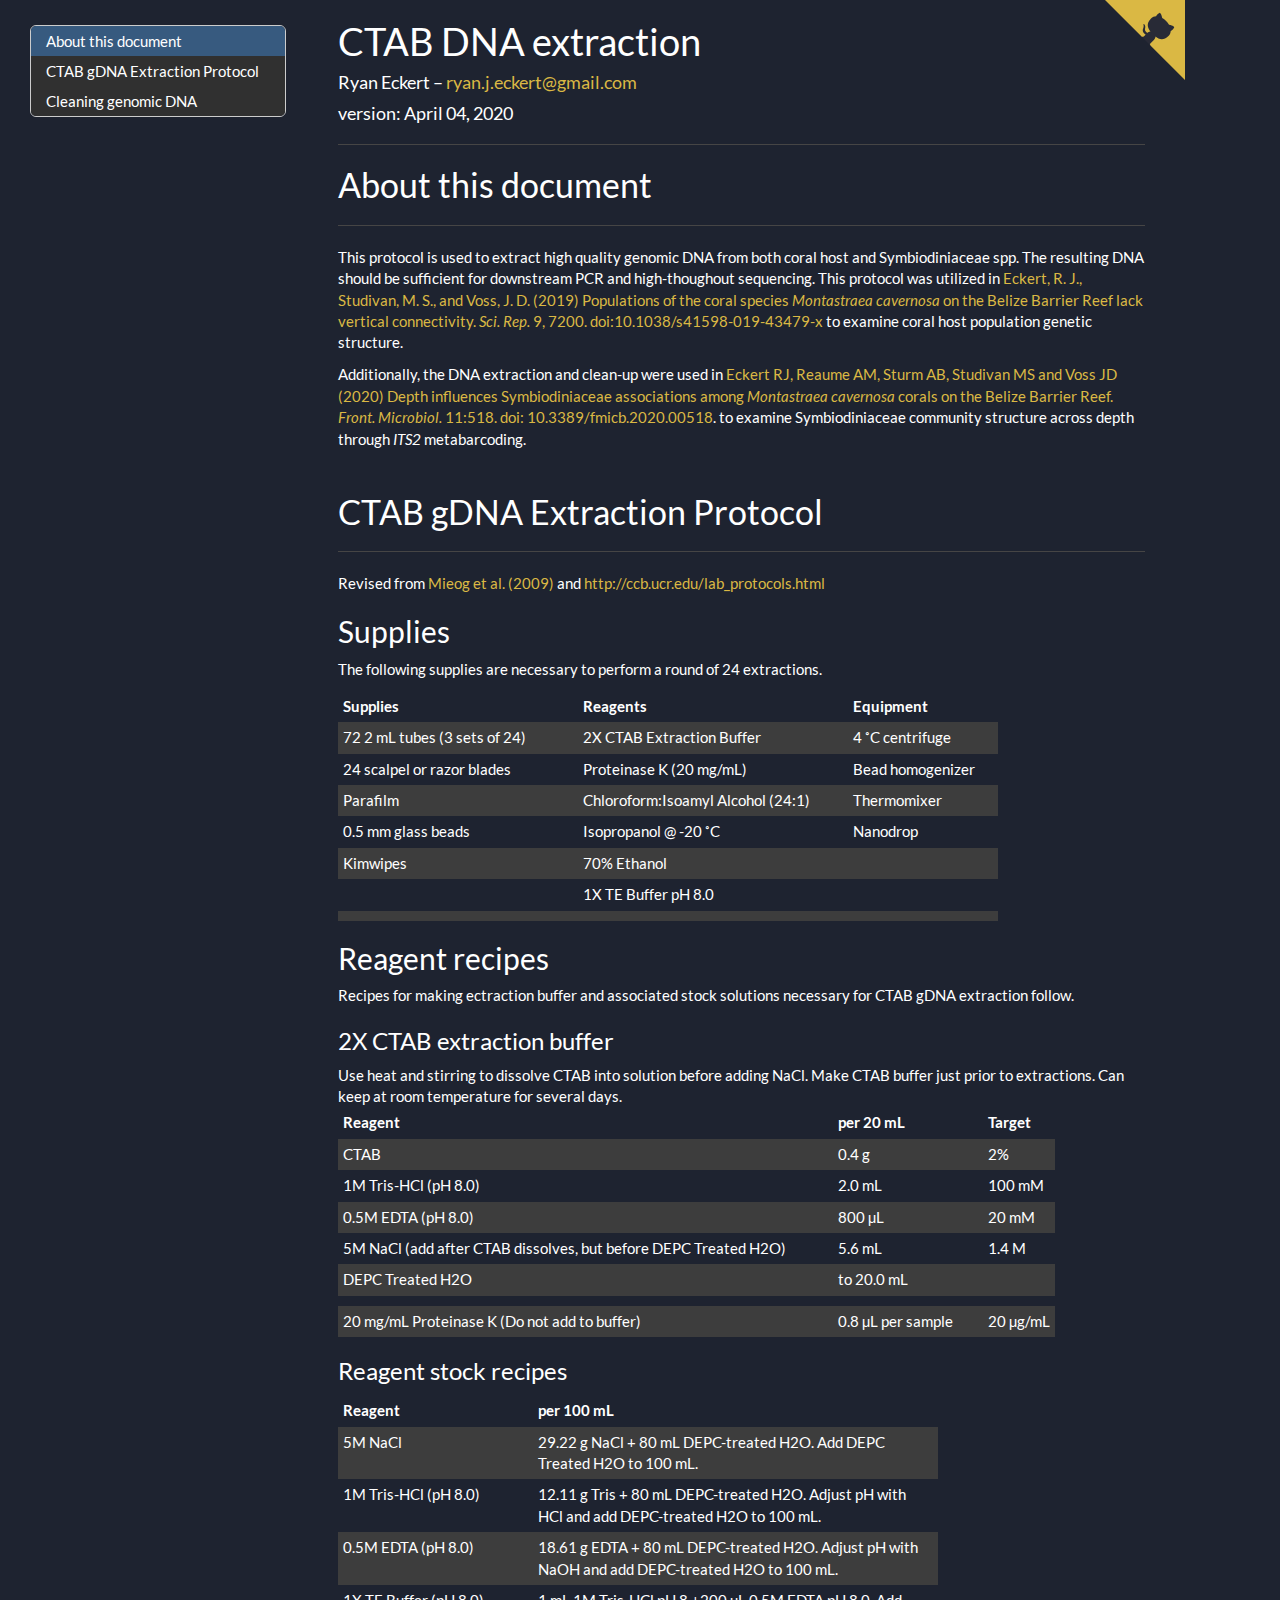
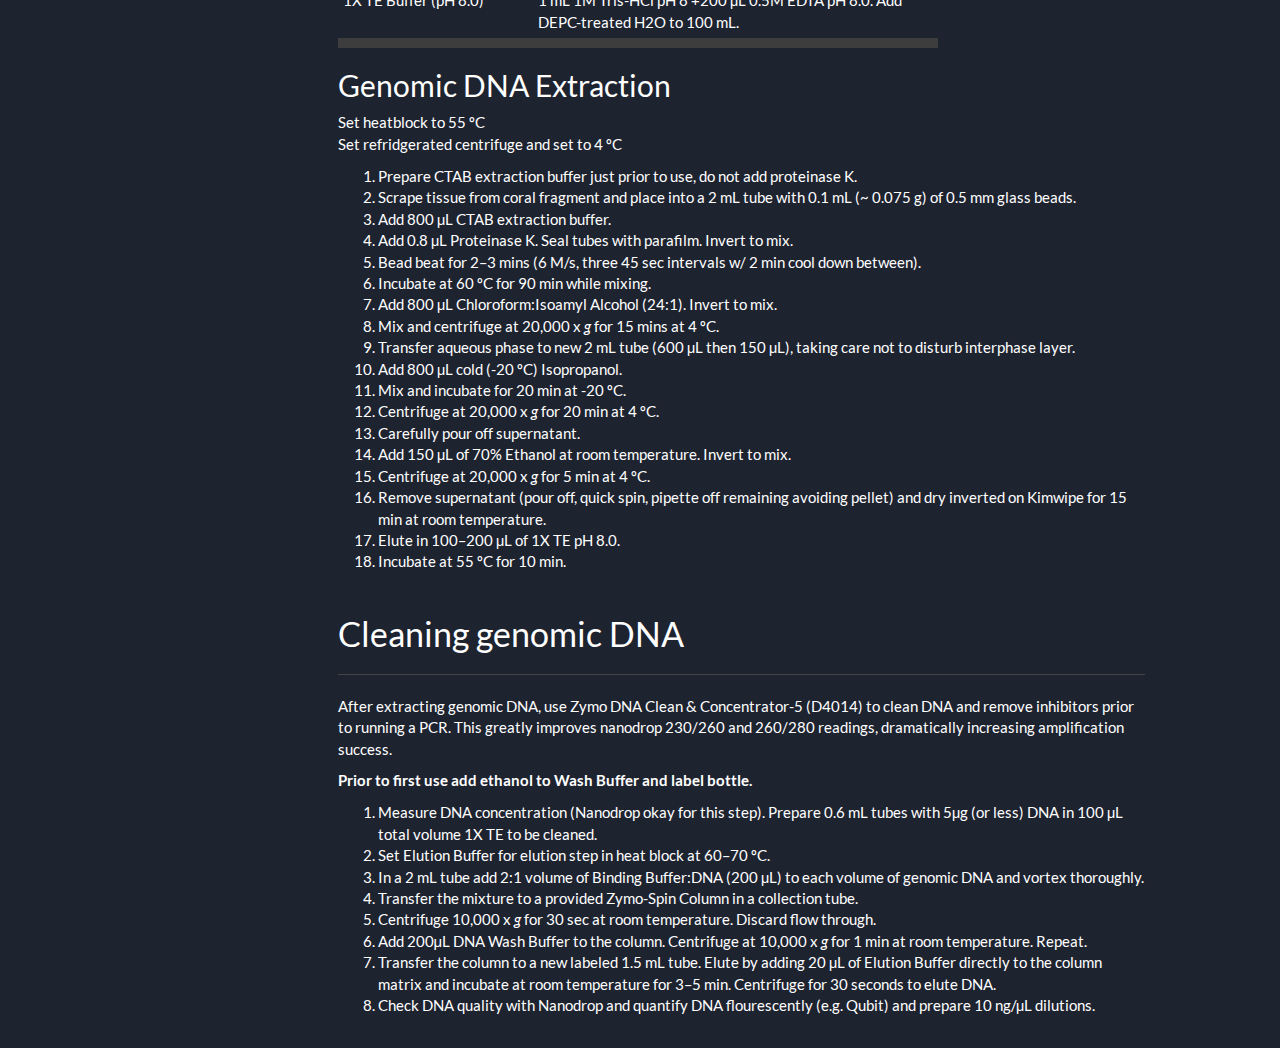
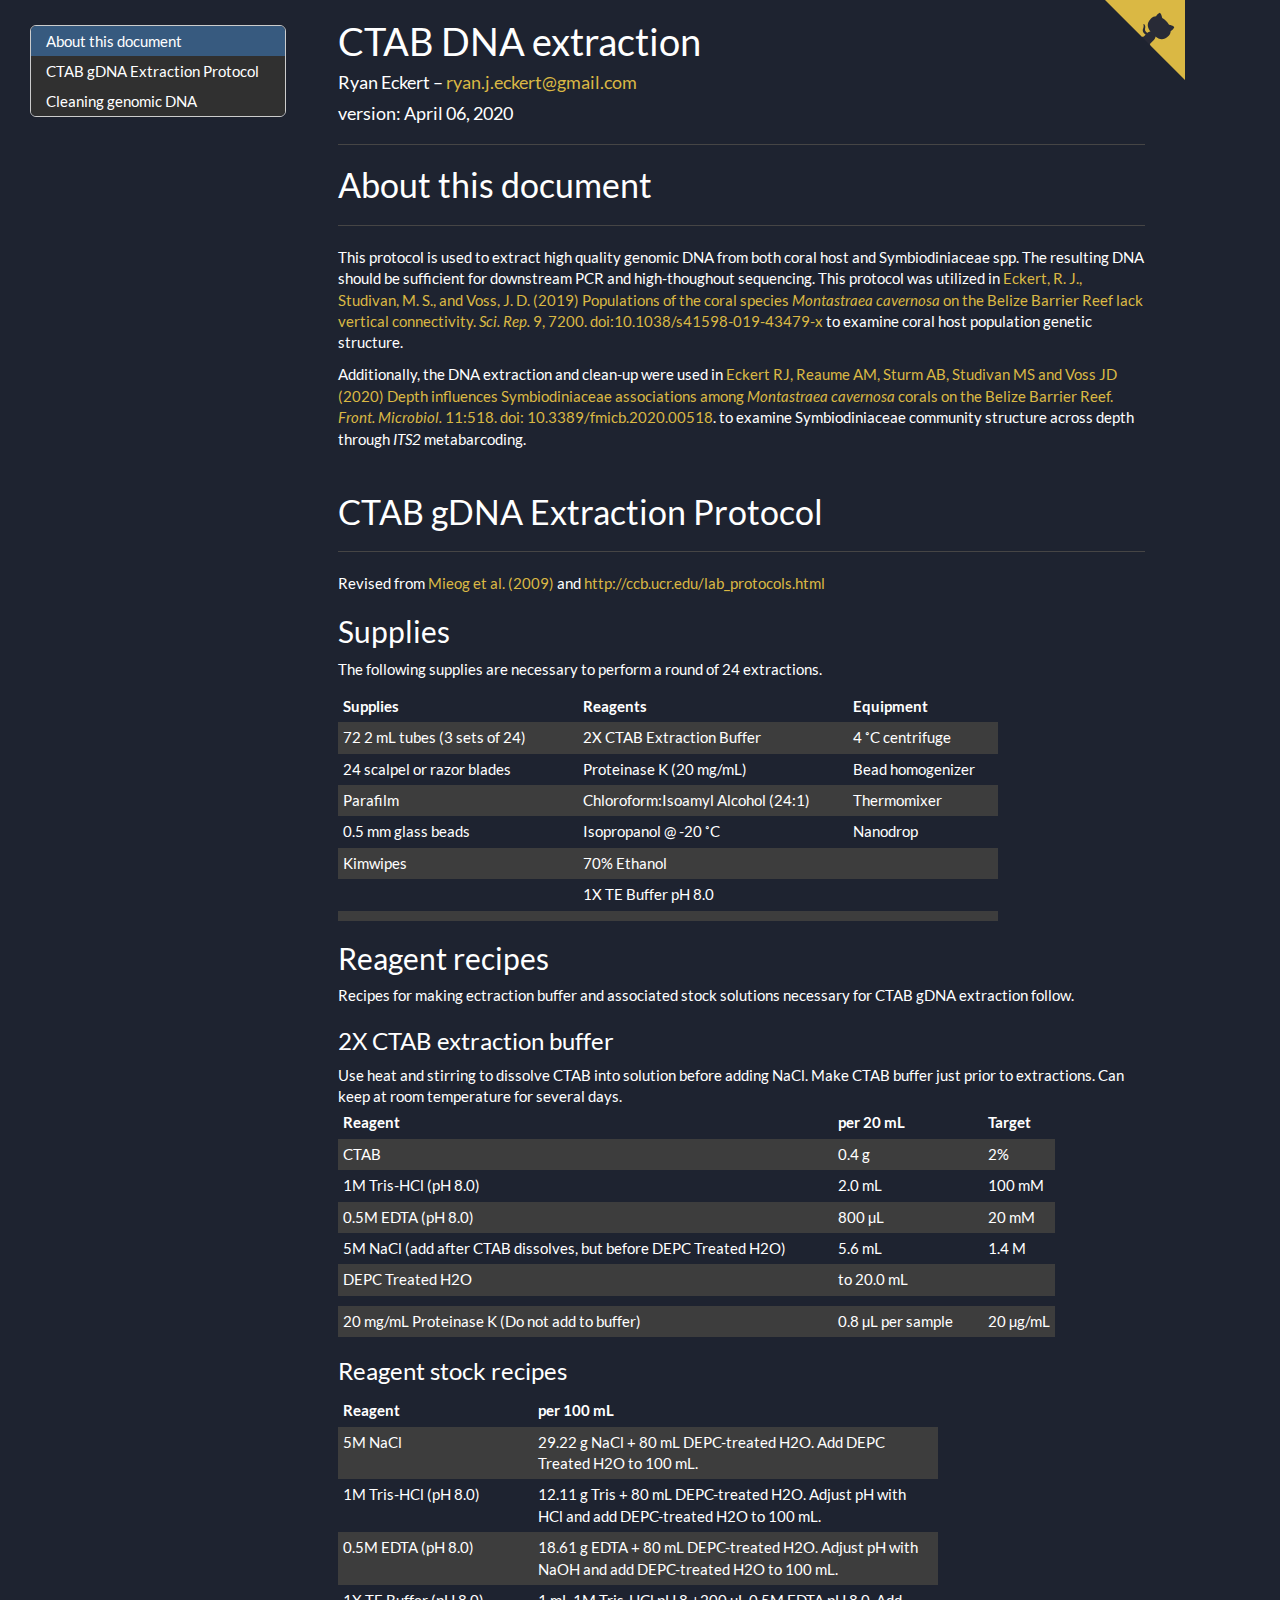
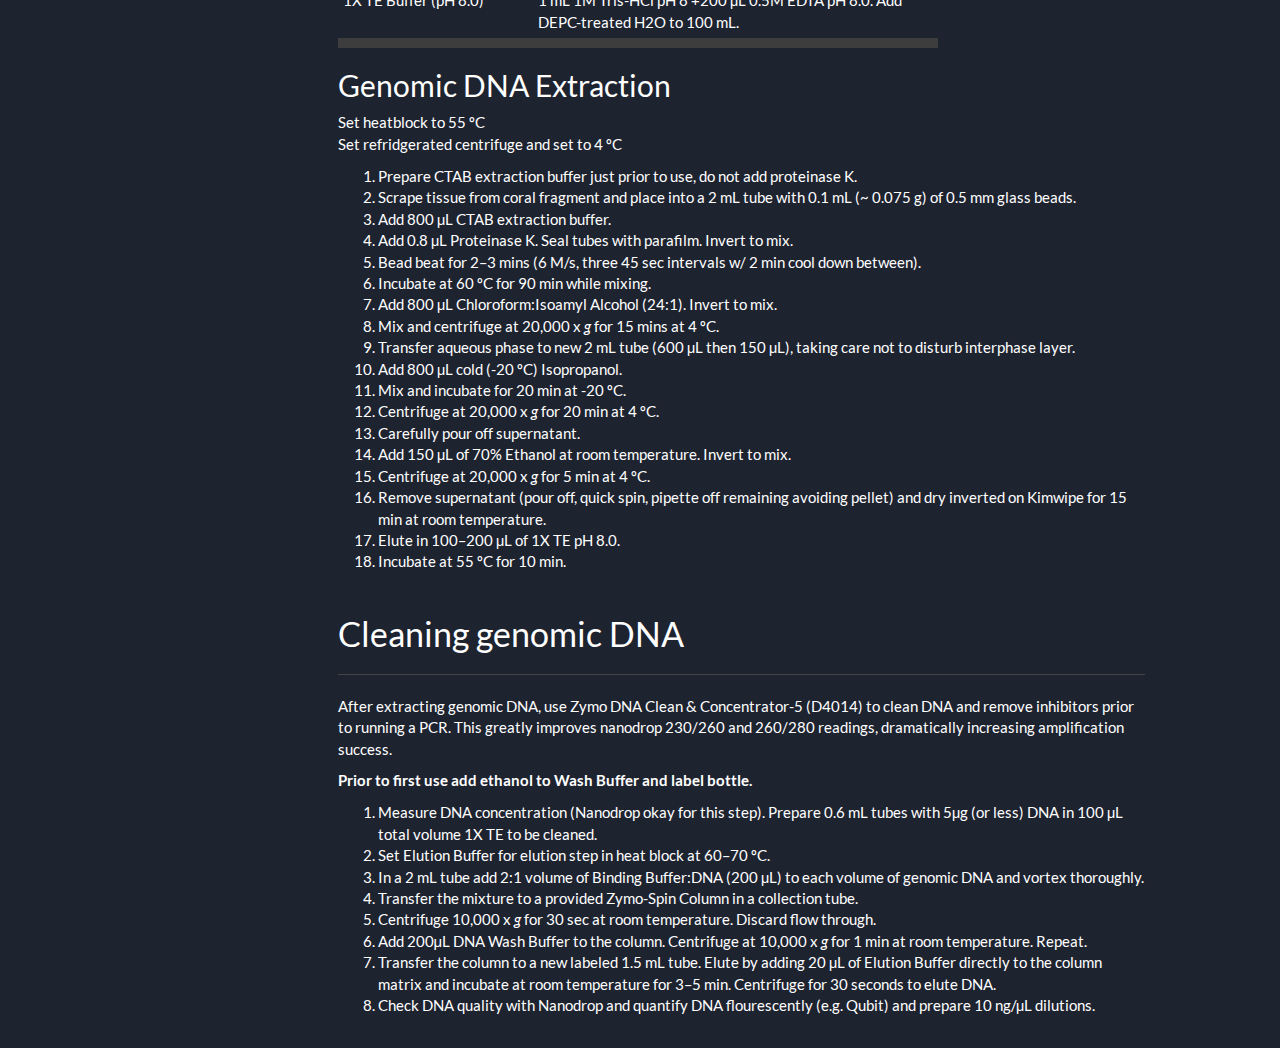
